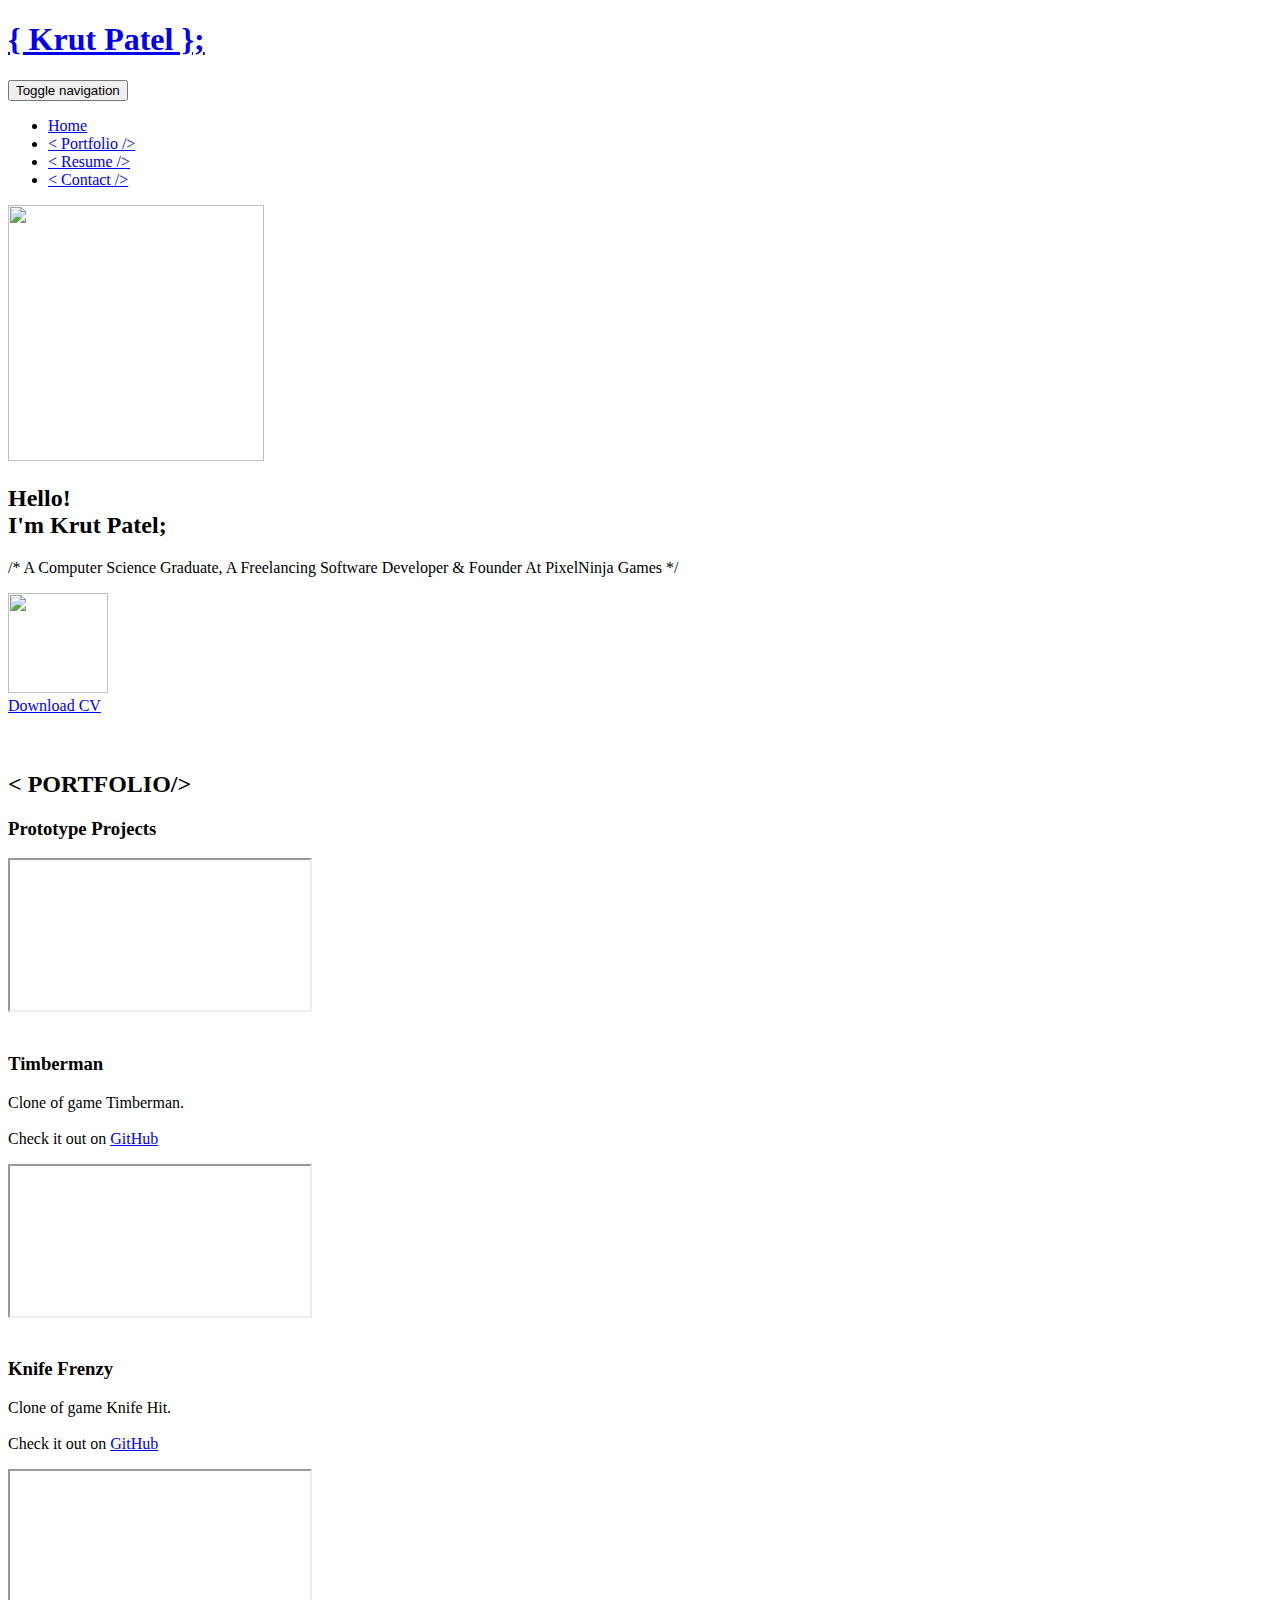
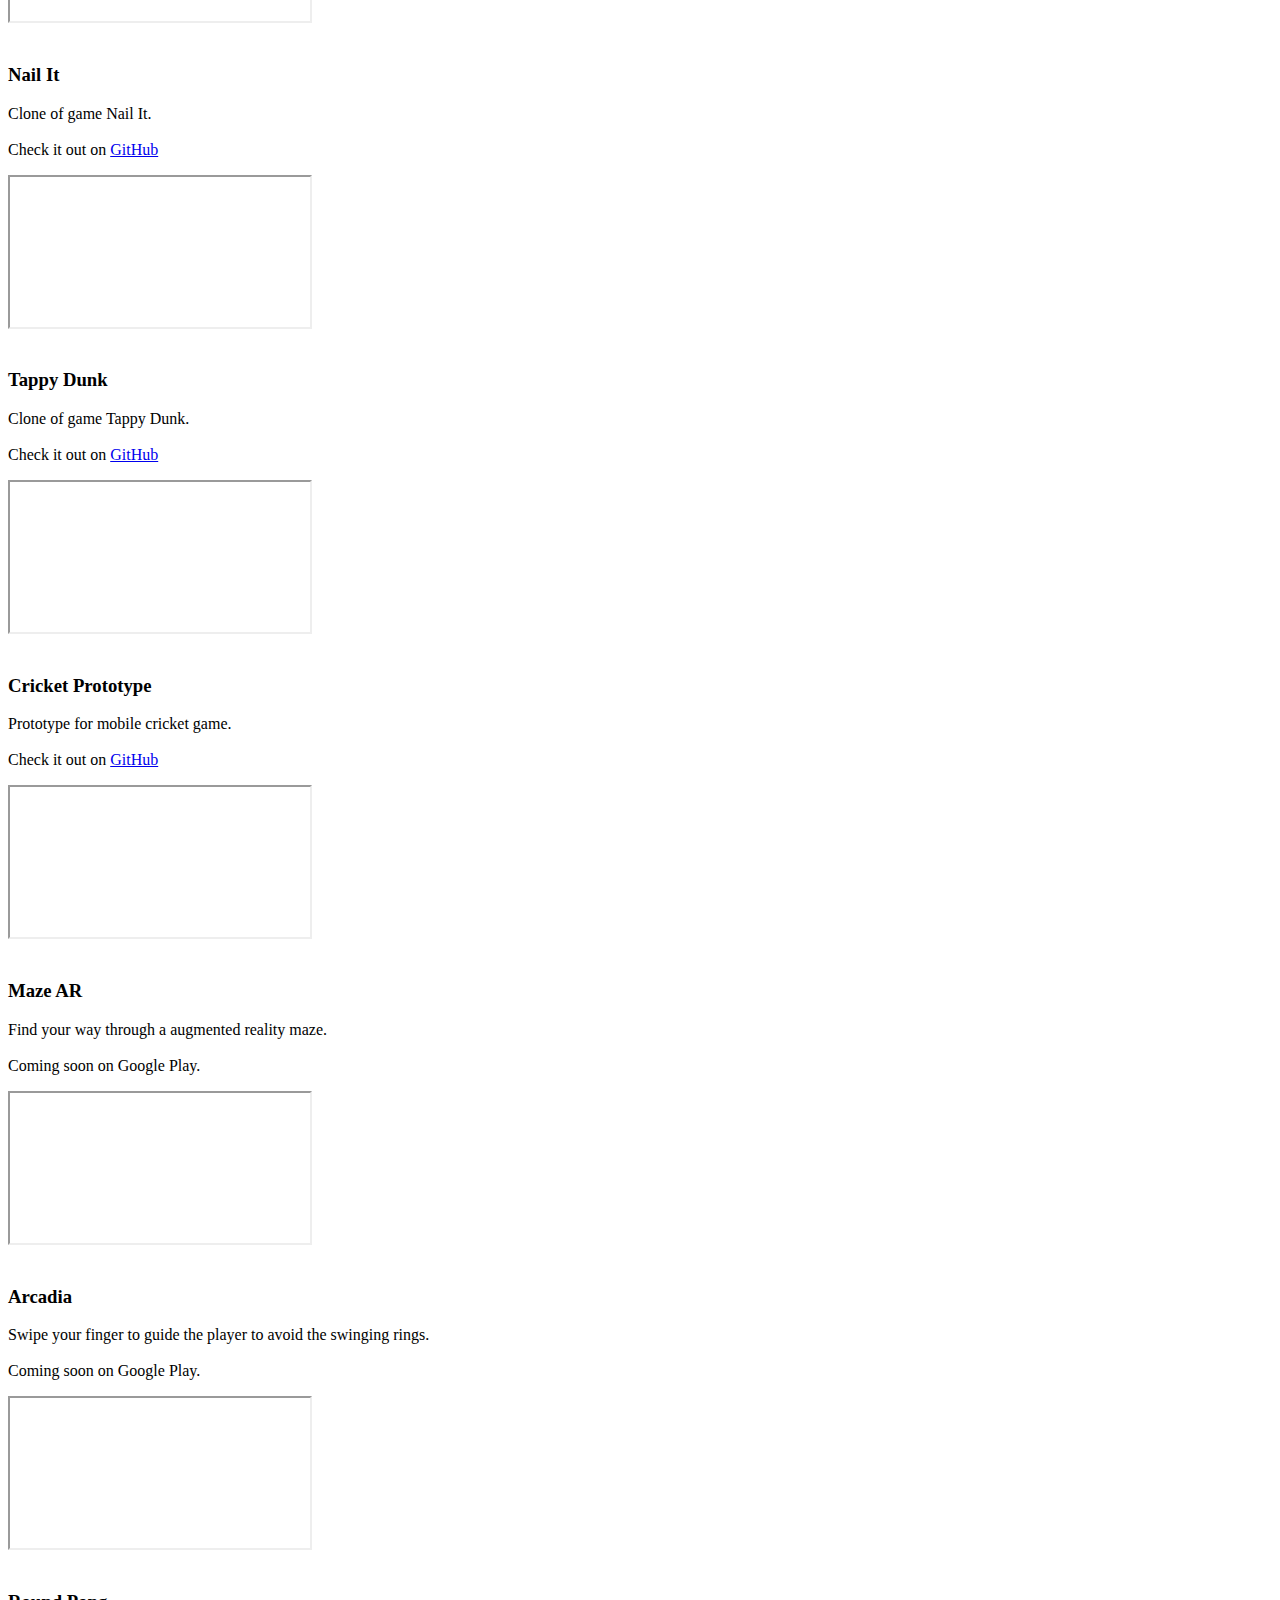
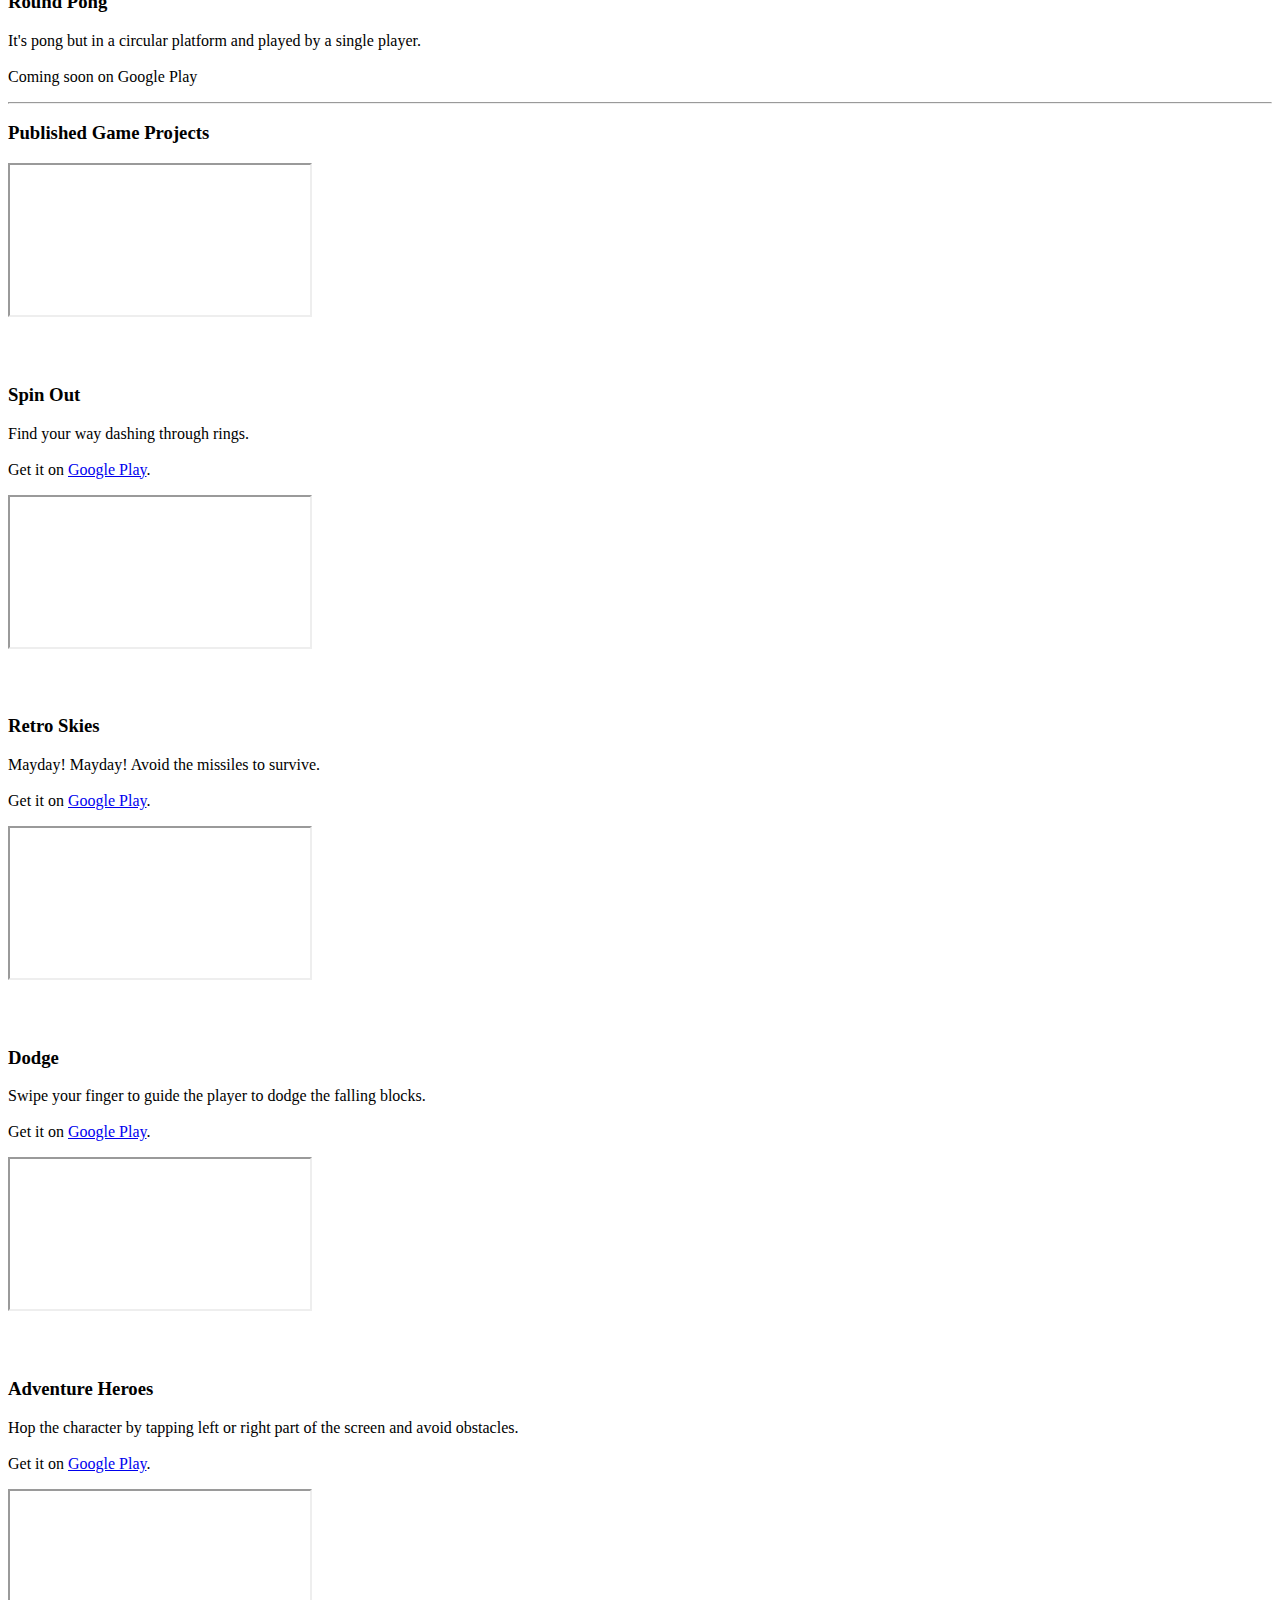
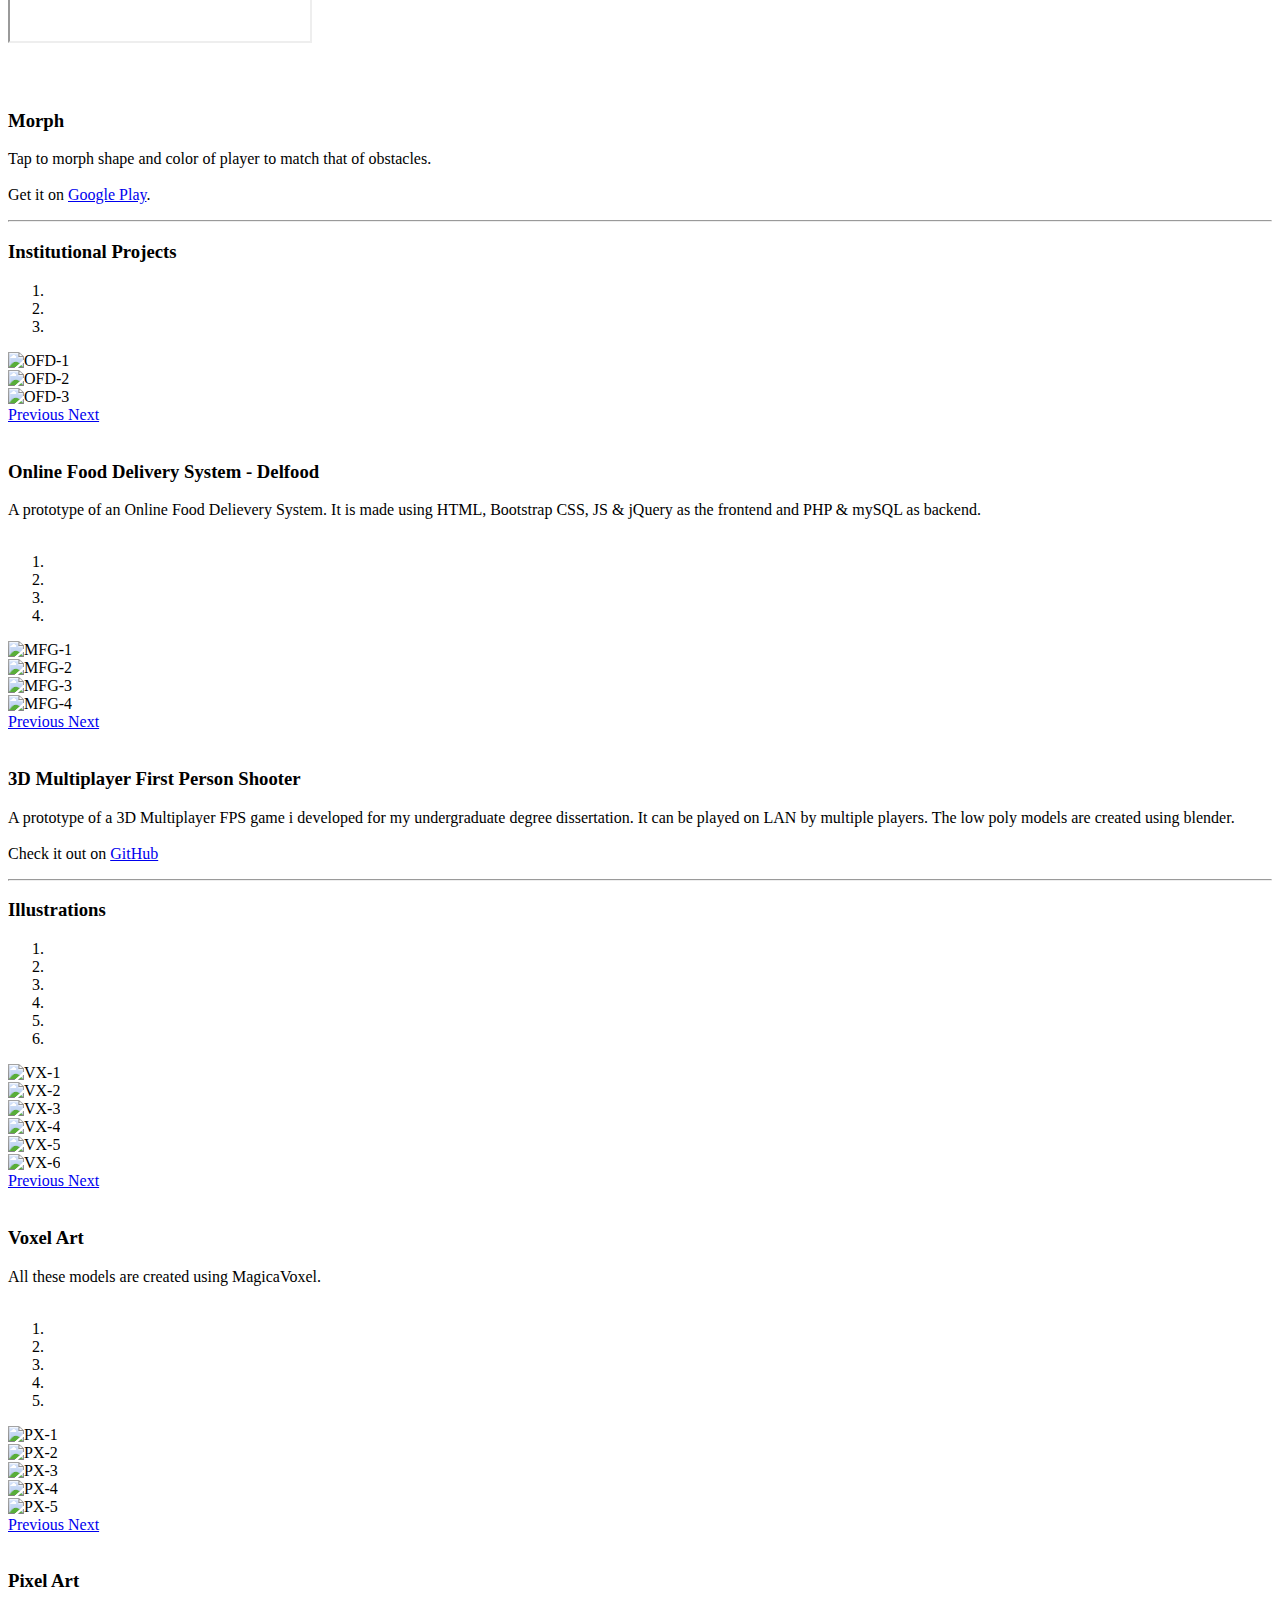
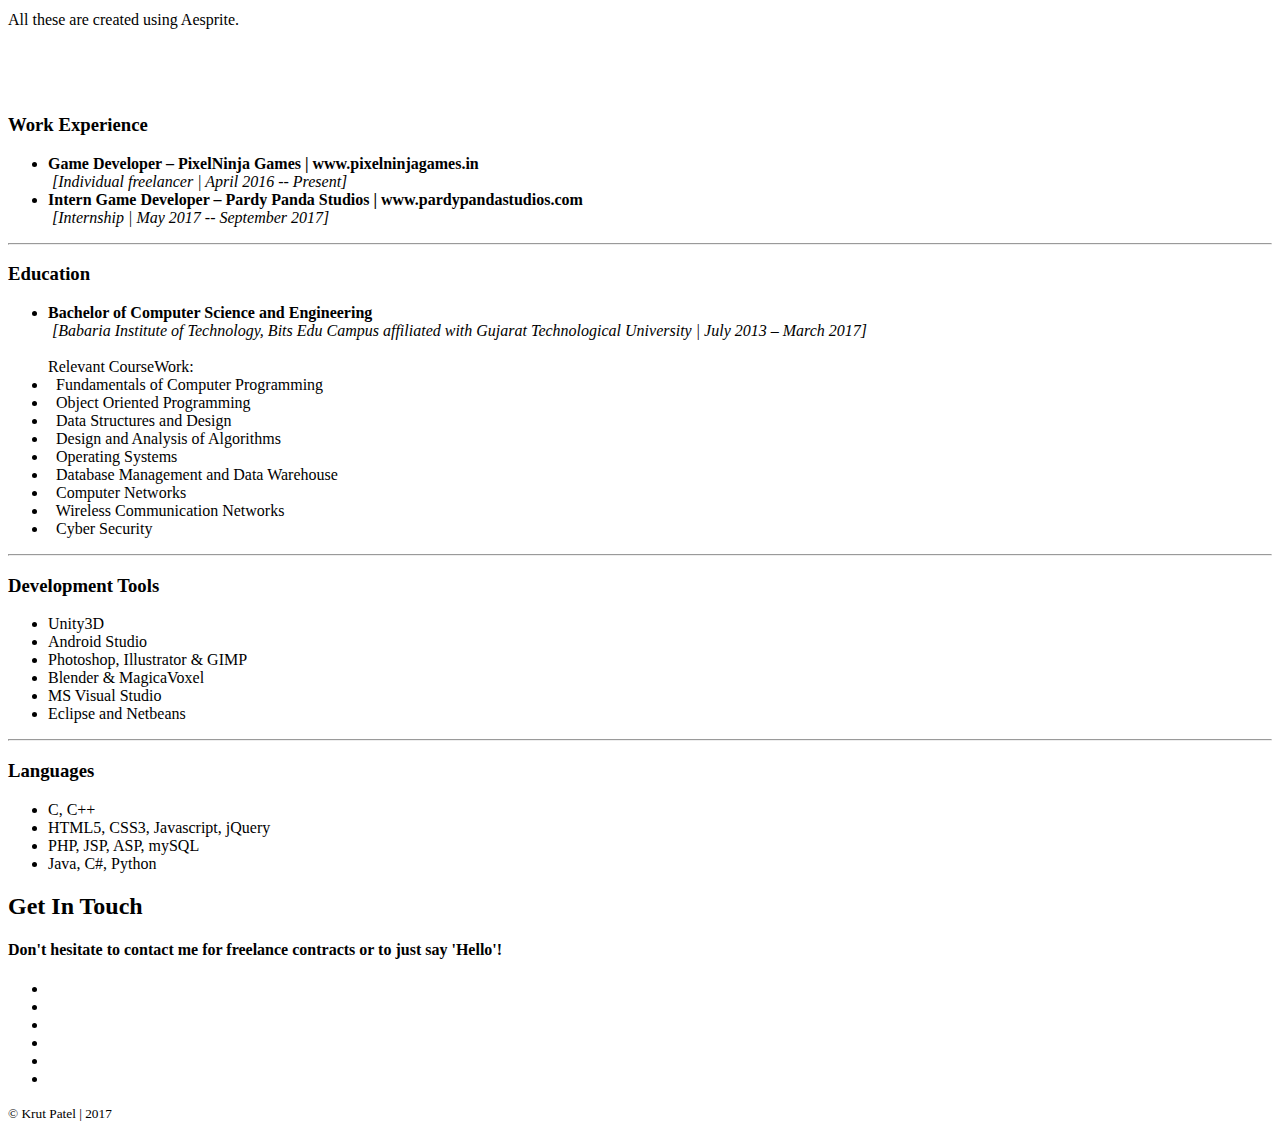
==== index.html @ 3c324d72 "website commit" ====
<!DOCTYPE html>
<!--[if IE 8]> <html lang="en" class="ie8"> <![endif]-->  
<!--[if IE 9]> <html lang="en" class="ie9"> <![endif]-->  
<!--[if !IE]><!--> <html lang="en"> <!--<![endif]-->  
<head>
    <title>I'm Krut Patel</title>
    <!-- Meta -->
    <meta charset="utf-8">
    <meta http-equiv="X-UA-Compatible" content="IE=edge">
    <meta name="viewport" content="width=device-width, initial-scale=1.0">
    <meta name="description" content="">
    <meta name="author" content="">  
    <link href='http://fonts.googleapis.com/css?family=Lato:300,400,300italic,400italic' rel='stylesheet' type='text/css'>
    <link href='http://fonts.googleapis.com/css?family=Montserrat:400,700' rel='stylesheet' type='text/css'> 
    <!-- Global CSS -->
    <link rel="stylesheet" href="assets/plugins/bootstrap/css/bootstrap.min.css">
    <!-- Plugins CSS -->    
    <link rel="stylesheet" href="assets/plugins/font-awesome/css/font-awesome.css">
    <link rel="stylesheet" href="assets/plugins/prism/prism.css">
    <!-- Theme CSS -->  
    <link id="theme-style" rel="stylesheet" href="assets/css/styles.css">
    <!-- HTML5 shim and Respond.js IE8 support of HTML5 elements and media queries -->
    <!--[if lt IE 9]>
      <script src="https://oss.maxcdn.com/libs/html5shiv/3.7.0/html5shiv.js"></script>
      <script src="https://oss.maxcdn.com/libs/respond.js/1.4.2/respond.min.js"></script>
    <![endif]-->
</head> 

<body data-spy="scroll">
    
    <!---//Facebook button code-->
    <div id="fb-root"></div>
    <script>(function(d, s, id) {
      var js, fjs = d.getElementsByTagName(s)[0];
      if (d.getElementById(id)) return;
      js = d.createElement(s); js.id = id;
      js.src = "//connect.facebook.net/en_US/sdk.js#xfbml=1&version=v2.0";
      fjs.parentNode.insertBefore(js, fjs);
    }(document, 'script', 'facebook-jssdk'));</script>
    
    <!-- ******HEADER****** --> 
    <header id="header" class="header navbar-fixed-top">  
        <div class="container">            
            <h1 class="logo pull-left">
                <a class="scrollto" href="#promo">
                    <span class="logo-title">{ Krut Patel };</span>
                </a>
            </h1><!--//logo-->              
            <nav id="main-nav" class="main-nav navbar-right" role="navigation">
                <div class="navbar-header">
                    <button class="navbar-toggle" type="button" data-toggle="collapse" data-target="#navbar-collapse">
                        <span class="sr-only">Toggle navigation</span>
                        <span class="icon-bar"></span>
                        <span class="icon-bar"></span>
                        <span class="icon-bar"></span>
                    </button><!--//nav-toggle-->
                </div><!--//navbar-header-->            
                <div class="navbar-collapse collapse" id="navbar-collapse">
                    <ul class="nav navbar-nav">
                        <li class="active nav-item sr-only"><a class="scrollto" href="#promo">Home</a></li>
                        <li class="nav-item"><a class="scrollto" href="#portfolio">&lt; Portfolio &#47;&gt;</a></li>
                        <li class="nav-item"><a class="scrollto" href="#resume">&lt; Resume &#47;&gt;</a></li>                       
                        <li class="nav-item last"><a class="scrollto" href="#contact">&lt; Contact &#47;&gt;</a></li>
                    </ul><!--//nav-->
                </div><!--//navabr-collapse-->
            </nav><!--//main-nav-->
        </div>
    </header><!--//header-->
    
    <!-- ******PROMO****** -->
    <section id="promo" class="promo section offset-header">
        <div class="container text-center">
            <img class="img-responsive" src="assets/images/me.png" alt="" width="256px" height="256px">
            <h2 class="title">Hello!<br/> 
            I'm <span class="highlight">Krut Patel;</span></h2>
            <p class="intro">/* A Computer Science Graduate, A Freelancing Software Developer & Founder At PixelNinja Games */
            </p>
            <a href="http://www.pixelninjagames.in" class="image square"><img src="assets/images/pixelninjagames.png" alt="" width="100px" height="100px"/></a>
            <div class="btns">
                <a class="btn btn-cta-primary" href="assets/cv/krutpatel-cv.pdf" download>Download CV</a>
            </div>
            <br/>
            <br/>
        </div><!--//container-->
    </section><!--//promo-->
    
    <!-- ******PORTFOLIO****** --> 
    <section id="portfolio" class="about section">
        <div class="container">
            <h2 class="title text-center">&lt; PORTFOLIO&#47;&gt;</h2>
            <h3 class="sub-title text-center">Prototype Projects</h3>
            <div class="row">
                <div class="item col-md-4 col-sm-6 col-xs-12">
                    <div class="content text-center">
                        <div class="embed-responsive embed-responsive-16by9">
                            <iframe class="embed-responsive-item" src="https://www.youtube.com/embed/Smo2ebJbyLI"></iframe>
                        </div>
                        <br/>
                        <h3 class="sub-title">Timberman</h3>
                        <p>Clone of game Timberman.<br/><br/>Check it out on <a href="https://github.com/KrutPatel2257/Timberman-Clone" target="_blank"><i class="fa fa-github"></i> GitHub</a></p>
                    </div><!--//content-->
                </div><!--//item-->
                <div class="item col-md-4 col-sm-6 col-xs-12">
                    <div class="content text-center">
                        <div class="embed-responsive embed-responsive-16by9">
                            <iframe class="embed-responsive-item" src="https://www.youtube.com/embed/nKjEWq2MDho"></iframe>
                        </div>
                        <br/>
                        <h3 class="sub-title">Knife Frenzy</h3>
                        <p>Clone of game Knife Hit.<br/><br/>Check it out on <a href="https://github.com/KrutPatel2257/Knife-Frenzy-Clone" target="_blank"><i class="fa fa-github"></i> GitHub</a></p>
                    </div><!--//content-->
                </div><!--//item-->
                <div class="item col-md-4 col-sm-6 col-xs-12">
                    <div class="content text-center">
                        <div class="embed-responsive embed-responsive-16by9">
                            <iframe class="embed-responsive-item" src="https://www.youtube.com/embed/C4kWrSyPZjM"></iframe>
                        </div>
                        <br/>
                        <h3 class="sub-title">Nail It</h3>
                        <p>Clone of game Nail It.<br/><br/>Check it out on <a href="https://github.com/KrutPatel2257/Nail-It-Clone" target="_blank"><i class="fa fa-github"></i> GitHub</a></p>
                    </div><!--//content-->
                </div><!--//item-->
                <div class="item col-md-4 col-sm-6 col-xs-12">
                    <div class="content text-center">
                        <div class="embed-responsive embed-responsive-16by9">
                            <iframe class="embed-responsive-item" src="https://www.youtube.com/embed/5bO8JNJ04_o"></iframe>
                        </div>
                        <br/>
                        <h3 class="sub-title">Tappy Dunk</h3>
                        <p>Clone of game Tappy Dunk.<br/><br/>Check it out on <a href="https://github.com/KrutPatel2257/Tappy-Dunk-Clone" target="_blank"><i class="fa fa-github"></i> GitHub</a></p>
                    </div><!--//content-->
                </div><!--//item-->  
                <div class="item col-md-4 col-sm-6 col-xs-12">
                    <div class="content text-center">
                        <div class="embed-responsive embed-responsive-16by9">
                            <iframe class="embed-responsive-item" src="https://www.youtube.com/embed/-dPnljPxPdA"></iframe>
                        </div>
                        <br/>
                        <h3 class="sub-title">Cricket Prototype</h3>
                        <p>Prototype for mobile cricket game.<br/><br/>Check it out on <a href="https://github.com/KrutPatel2257/CricketPrototype" target="_blank"><i class="fa fa-github"></i> GitHub</a></p>
                    </div><!--//content-->
                </div><!--//item-->
                <div class="item col-md-4 col-sm-6 col-xs-12">
                    <div class="content text-center">
                        <div class="embed-responsive embed-responsive-16by9">
                            <iframe class="embed-responsive-item" src="https://www.youtube.com/embed/eMuQMc2JWkM"></iframe>
                        </div>
                        <br/>
                        <h3 class="sub-title">Maze AR</h3>
                        <p>Find your way through a augmented reality maze.<br/><br/>Coming soon on <i class="fa fa-play"></i> Google Play.</p>
                    </div><!--//content-->
                </div><!--//item--> 
                <div class="item col-md-4 col-sm-6 col-xs-12">
                    <div class="content text-center">
                        <div class="embed-responsive embed-responsive-16by9">
                            <iframe class="embed-responsive-item" src="https://www.youtube.com/embed/_pSvtE9eiMA"></iframe>
                        </div>
                        <br/>
                        <h3 class="sub-title">Arcadia</h3>
                        <p>Swipe your finger to guide the player to avoid the swinging rings.<br/><br/>Coming soon on <i class="fa fa-play"></i> Google Play.</p>
                    </div><!--//content-->
                </div><!--//item-->        
                <div class="item col-md-4 col-sm-6 col-xs-12">
                    <div class="content text-center">
                        <div class="embed-responsive embed-responsive-16by9">
                            <iframe class="embed-responsive-item" src="https://www.youtube.com/embed/cCE9jAuUzHQ"></iframe>
                        </div>
                        <br/>
                        <h3 class="sub-title">Round Pong</h3>
                        <p>It's pong but in a circular platform and played by a single player.<br/><br/>Coming soon on <i class="fa fa-play"></i> Google Play</p>
                    </div><!--//content-->
                </div><!--//item-->                    
            </div><!--//row-->
            <hr/>
            <h3 class="sub-title text-center">Published Game Projects</h3>
            <div class="row">
                <div class="item col-md-4 col-sm-6 col-xs-12">
                    <div class="content text-center">
                        <div class="embed-responsive embed-responsive-16by9">
                            <iframe class="embed-responsive-item" src="https://www.youtube.com/embed/Xolx8Rnky88"></iframe>
                        </div>
                        <a href="https://play.google.com/store/apps/details?id=com.pixelninja.spinout" target="_blank">
                            <img src="assets/images/portfolio/SpinOut.png" class="img-responsive" alt="" style="margin: 20px auto;">
                        </a>
                        <br/>
                        <h3 class="sub-title">Spin Out</h3>
                        <p>Find your way dashing through rings.<br/><br/>Get it on <a href="https://play.google.com/store/apps/details?id=com.pixelninja.spinout" target="_blank"><i class="fa fa-play"></i> Google Play</a>.</p>
                    </div><!--//content-->
                </div><!--//item--> 
                <div class="item col-md-4 col-sm-6 col-xs-12">
                    <div class="content text-center">
                        <div class="embed-responsive embed-responsive-16by9">
                            <iframe class="embed-responsive-item" src="https://www.youtube.com/embed/dX7li4I5vpo"></iframe>
                        </div>
                        <a href="https://play.google.com/store/apps/details?id=com.pixelninja.retroskies" target="_blank">
                            <img src="assets/images/portfolio/RetroSkies.png" class="img-responsive" alt="" style="margin: 20px auto;">
                        </a>
                        <br/>
                        <h3 class="sub-title">Retro Skies</h3>
                        <p>Mayday! Mayday! Avoid the missiles to survive.<br/><br/>Get it on <a href="https://play.google.com/store/apps/details?id=com.pixelninja.retroskies" target="_blank"><i class="fa fa-play"></i> Google Play</a>.</p>
                    </div><!--//content-->
                </div><!--//item-->
                <div class="item col-md-4 col-sm-6 col-xs-12">
                    <div class="content text-center">
                        <div class="embed-responsive embed-responsive-16by9">
                            <iframe class="embed-responsive-item" src="https://www.youtube.com/embed/CKJopGae8As"></iframe>
                        </div>
                        <a href="https://play.google.com/store/apps/details?id=com.pixelninja.dodge" target="_blank">
                            <img src="assets/images/portfolio/Dodge.png" class="img-responsive" alt="" style="margin: 20px auto;">
                        </a>
                        <br/>
                        <h3 class="sub-title">Dodge</h3>
                        <p>Swipe your finger to guide the player to dodge the falling blocks.<br/><br/>Get it on <a href="https://play.google.com/store/apps/details?id=com.pixelninja.dodge" target="_blank"><i class="fa fa-play"></i> Google Play</a>.</p>
                    </div><!--//content-->
                </div><!--//item-->           
                <div class="clearfix visible-md"></div>    
                <div class="item col-md-4 col-sm-6 col-xs-12">
                    <div class="content text-center">
                        <div class="embed-responsive embed-responsive-16by9">
                            <iframe class="embed-responsive-item" src="https://www.youtube.com/embed/Gfx0EHRCkuw"></iframe>
                        </div>
                        <a href="https://play.google.com/store/apps/details?id=com.pixelninja.adventure_heroes" target="_blank">
                            <img src="assets/images/portfolio/AdventureHeroes.png" class="img-responsive" alt="" style="margin: 20px auto;">
                        </a>
                        <br/>
                        <h3 class="sub-title">Adventure Heroes</h3>
                        <p>Hop the character by tapping left or right part of the screen and avoid obstacles.<br/><br/>Get it on <a href="https://play.google.com/store/apps/details?id=com.pixelninja.adventure_heroes"><i class="fa fa-play"></i> Google Play</a>.</p>
                    </div><!--//content-->
                </div><!--//item-->
                <div class="item col-md-4 col-sm-6 col-xs-12">
                    <div class="content text-center">
                        <div class="embed-responsive embed-responsive-16by9">
                            <iframe class="embed-responsive-item" src="https://www.youtube.com/embed/RhgoYC4emuk"></iframe>
                        </div>
                        <a href="https://play.google.com/store/apps/details?id=com.pixelninja.morph" target="_blank">
                            <img src="assets/images/portfolio/Morph.png" class="img-responsive" alt="" style="margin: 20px auto;">
                        </a>
                        <br/>
                        <h3 class="sub-title">Morph</h3>
                        <p>Tap to morph shape and color of player to match that of obstacles.<br/><br/>Get it on <a href="https://play.google.com/store/apps/details?id=com.pixelninja.morph" target="_blank"><i class="fa fa-play"></i> Google Play</a>.</p>
                    </div><!--//content-->
                </div><!--//item-->
            </div>
            <hr/>
            <h3 class="sub-title text-center">Institutional Projects</h3>
            <div class="row">
                <div class="item col-md-6 col-sm-6 col-xs-12">
                    <div class="content text-center">
                        <div id="myCarousel_1" class="carousel slide" data-ride="carousel">
                          <!-- Indicators -->
                          <ol class="carousel-indicators">
                            <li data-target="#myCarousel_1" data-slide-to="0" class="active"></li>
                            <li data-target="#myCarousel_1" data-slide-to="1"></li>
                            <li data-target="#myCarousel_1" data-slide-to="2"></li>
                          </ol>

                          <!-- Wrapper for slides -->
                          <div class="carousel-inner" role="listbox">
                            <div class="item active">
                              <img src="assets/images/portfolio/webapps/o1.png" alt="OFD-1">
                            </div>

                            <div class="item">
                              <img src="assets/images/portfolio/webapps/o2.png" alt="OFD-2">
                            </div>

                            <div class="item">
                              <img src="assets/images/portfolio/webapps/o3.png" alt="OFD-3">
                            </div>
                          </div>

                          <!-- Left and right controls -->
                          <a class="left carousel-control" href="#myCarousel_1" data-slide="prev">
                            <span class="glyphicon glyphicon-chevron-left"></span>
                            <span class="sr-only">Previous</span>
                          </a>
                          <a class="right carousel-control" href="#myCarousel_1" data-slide="next">
                            <span class="glyphicon glyphicon-chevron-right"></span>
                            <span class="sr-only">Next</span>
                          </a>
                        </div>
                        <br/>
                        <h3 class="sub-title">Online Food Delivery System - Delfood</h3>
                        <p>A prototype of an Online Food Delievery System. It is made using HTML, Bootstrap CSS, JS & jQuery as the frontend and PHP & mySQL as backend.<br/><br/></p>
                    </div><!--//content-->
                </div><!--//item-->
                <div class="item col-md-6 col-sm-6 col-xs-12">
                    <div class="content text-center">
                        <div id="myCarousel_3" class="carousel slide" data-ride="carousel">
                          <!-- Indicators -->
                          <ol class="carousel-indicators">
                            <li data-target="#myCarousel_3" data-slide-to="0" class="active"></li>
                            <li data-target="#myCarousel_3" data-slide-to="1"></li>
                            <li data-target="#myCarousel_3" data-slide-to="2"></li>
                            <li data-target="#myCarousel_3" data-slide-to="3"></li>
                          </ol>

                          <!-- Wrapper for slides -->
                          <div class="carousel-inner">
                            <div class="item active">
                              <img src="assets/images/portfolio/webapps/m1.png" alt="MFG-1">
                            </div>

                            <div class="item">
                              <img src="assets/images/portfolio/webapps/m2.png" alt="MFG-2">
                            </div>

                            <div class="item">
                              <img src="assets/images/portfolio/webapps/m3.png" alt="MFG-3">
                            </div>

                            <div class="item">
                              <img src="assets/images/portfolio/webapps/m4.png" alt="MFG-4">
                            </div>
                          </div>

                          <!-- Left and right controls -->
                          <a class="left carousel-control" href="#myCarousel_3" data-slide="prev">
                            <span class="glyphicon glyphicon-chevron-left"></span>
                            <span class="sr-only">Previous</span>
                          </a>
                          <a class="right carousel-control" href="#myCarousel_3" data-slide="next">
                            <span class="glyphicon glyphicon-chevron-right"></span>
                            <span class="sr-only">Next</span>
                          </a>
                        </div>
                        <br/>
                        <h3 class="sub-title">3D Multiplayer First Person Shooter</h3>
                        <p>A prototype of a 3D Multiplayer FPS game i developed for my undergraduate degree dissertation. It can be played on LAN by multiple players. The low poly models are created using blender.<br/><br/>Check it out on <a href="https://github.com/KrutPatel2257/Multiplayer-First-Person-Shooter-Prototype" target="_blank"><i class="fa fa-github"></i> GitHub</a></p>
                    </div><!--//content-->
                </div><!--//item-->               
            </div><!--//row--><hr/>
            <h3 class="sub-title text-center">Illustrations</h3>
            <div class="row">
                <div class="item col-md-4 col-sm-6 col-xs-12">
                    <div class="content text-center">
                        <div class="content text-center">
                            <div id="myCarousel_2" class="carousel slide" data-ride="carousel">
                              <!-- Indicators -->
                              <ol class="carousel-indicators">
                                <li data-target="#myCarousel_2" data-slide-to="0" class="active"></li>
                                <li data-target="#myCarousel_2" data-slide-to="1"></li>
                                <li data-target="#myCarousel_2" data-slide-to="2"></li>
                                <li data-target="#myCarousel_2" data-slide-to="3"></li>
                                <li data-target="#myCarousel_2" data-slide-to="4"></li>
                                <li data-target="#myCarousel_2" data-slide-to="5"></li>
                              </ol>

                              <!-- Wrapper for slides -->
                              <div class="carousel-inner">
                                <div class="item active">
                                  <img src="assets/images/voxelart/1.png" alt="VX-1">
                                </div>

                                <div class="item">
                                  <img src="assets/images/voxelart/2.png" alt="VX-2">
                                </div>

                                <div class="item">
                                  <img src="assets/images/voxelart/3.png" alt="VX-3">
                                </div>

                                <div class="item">
                                  <img src="assets/images/voxelart/4.png" alt="VX-4">
                                </div>

                                <div class="item">
                                  <img src="assets/images/voxelart/5.png" alt="VX-5">
                                </div>

                                <div class="item">
                                  <img src="assets/images/voxelart/6.png" alt="VX-6">
                                </div>
                              </div>

                              <!-- Left and right controls -->
                              <a class="left carousel-control" href="#myCarousel_2" data-slide="prev">
                                <span class="glyphicon glyphicon-chevron-left"></span>
                                <span class="sr-only">Previous</span>
                              </a>
                              <a class="right carousel-control" href="#myCarousel_2" data-slide="next">
                                <span class="glyphicon glyphicon-chevron-right"></span>
                                <span class="sr-only">Next</span>
                              </a>
                            </div>
                            <br/>
                            <h3 class="sub-title">Voxel Art</h3>
                            <p>All these models are created using MagicaVoxel.<br/><br/></p>
                        </div><!--//content-->
                    </div><!--//item-->
                </div>
                    <div class="item col-md-4 col-sm-6 col-xs-12">
                    <div class="content text-center">
                        <div class="content text-center">
                            <div id="myCarousel_2" class="carousel slide" data-ride="carousel">
                              <!-- Indicators -->
                              <ol class="carousel-indicators">
                                <li data-target="#myCarousel_2" data-slide-to="0" class="active"></li>
                                <li data-target="#myCarousel_2" data-slide-to="1"></li>
                                <li data-target="#myCarousel_2" data-slide-to="2"></li>
                                <li data-target="#myCarousel_2" data-slide-to="3"></li>
                                <li data-target="#myCarousel_2" data-slide-to="4"></li>
                              </ol>

                              <!-- Wrapper for slides -->
                              <div class="carousel-inner">
                                <div class="item active">
                                  <img src="assets/images/pixelart/1.png" alt="PX-1">
                                </div>

                                <div class="item">
                                  <img src="assets/images/pixelart/2.png" alt="PX-2">
                                </div>

                                <div class="item">
                                  <img src="assets/images/pixelart/3.png" alt="PX-3">
                                </div>
                                
                                <div class="item">
                                  <img src="assets/images/pixelart/4.png" alt="PX-4">
                                </div>

                                <div class="item">
                                  <img src="assets/images/pixelart/5.png" alt="PX-5">
                                </div>
                              </div>

                              <!-- Left and right controls -->
                              <a class="left carousel-control" href="#myCarousel_2" data-slide="prev">
                                <span class="glyphicon glyphicon-chevron-left"></span>
                                <span class="sr-only">Previous</span>
                              </a>
                              <a class="right carousel-control" href="#myCarousel_2" data-slide="next">
                                <span class="glyphicon glyphicon-chevron-right"></span>
                                <span class="sr-only">Next</span>
                              </a>
                            </div>
                            <br/>
                            <h3 class="sub-title">Pixel Art</h3>
                            <p>All these are created using Aesprite.<br/><br/></p>
                        </div><!--//content-->
                    </div><!--//item-->
                </div>
            </div>           
        </div><!--//container-->
    </section><!--//about-->
    
    <!-- ******RESUME****** --> 
    <section id="resume" class="features section">
        <div class="container">

        </div>
        <div class="container">
            <h2 class="title text-center" style="color:#fff">Resume</h2>
            <h3 class="title">Work Experience</h3>
            <ul class="feature-list list-unstyled">
                <li><span class="title"><b>Game Developer – PixelNinja Games | www.pixelninjagames.in</b></span>
                    <br/>
                    &nbsp;<i>[Individual freelancer  |  April 2016 ­-- Present]</i>
                </li>
                 <li><span class="title"><b>Intern Game Developer – Pardy Panda Studios | www.pardypandastudios.com</b></span>
                    <br/>
                    &nbsp;<i>[Internship  |  May 2017 ­-- September 2017]</i>
                </li>
            </ul>
            <hr/>
            <h3 class="title">Education</h3>
            <ul class="feature-list list-unstyled">
                <li><span class="title"><b>Bachelor of Computer Science and Engineering</b></span>
                    <br/>
                    &nbsp;<i>[Babaria Institute of Technology, Bits Edu Campus affiliated with Gujarat Technological University  |  July 2013 – March 2017]</i>
                    <br/><br/>
                    Relevant CourseWork:
                        <li>&nbsp;<i class="fa fa-check"></i> Fundamentals of Computer Programming</li>
                        <li>&nbsp;<i class="fa fa-check"></i> Object Oriented Programming</li>
                        <li>&nbsp;<i class="fa fa-check"></i> Data Structures and Design</li>
                        <li>&nbsp;<i class="fa fa-check"></i> Design and Analysis of Algorithms</li>
                        <li>&nbsp;<i class="fa fa-check"></i> Operating Systems</li>
                        <li>&nbsp;<i class="fa fa-check"></i> Database Management and Data Warehouse</li>
                        <li>&nbsp;<i class="fa fa-check"></i> Computer Networks</li>
                        <li>&nbsp;<i class="fa fa-check"></i> Wireless Communication Networks</li>
                        <li>&nbsp;<i class="fa fa-check"></i> Cyber Security</li>
                </li>
            </ul>
            <hr/>
            <h3 class="title">Development Tools</h3>
            <ul class="feature-list list-unstyled">
                <li><i class="fa fa-check"></i> Unity3D</li>
                <li><i class="fa fa-check"></i> Android Studio</li>
                <li><i class="fa fa-check"></i> Photoshop, Illustrator & GIMP</li>
                <li><i class="fa fa-check"></i> Blender & MagicaVoxel</li>
                <li><i class="fa fa-check"></i> MS Visual Studio</li>
                <li><i class="fa fa-check"></i> Eclipse and Netbeans</li>

            </ul>
            <hr/>
            <h3 class="title">Languages</h3>
            <ul class="feature-list list-unstyled">
                <li><i class="fa fa-check"></i> C, C++</li>
                <li><i class="fa fa-check"></i> HTML5, CSS3, Javascript, jQuery</li>
                <li><i class="fa fa-check"></i> PHP, JSP, ASP, mySQL</li>
                <li><i class="fa fa-check"></i> Java, C#, Python</li>
            </ul>
        </div><!--//container-->
    </section><!--//features-->
     
    <!-- ******Contact****** -->
    <section id="contact" class="docs section">
        <div class="container">
            <div class="contact">
            <h2 class="title text-center">Get In Touch</h2>            
            <div class="info text-center">
                    <h4 class="sub-title">Don't hesitate to contact me for freelance contracts or to just say 'Hello'!</h4>
                    <ul class="social-icons list-inline">  
                        <li><a href="https://github.com/KrutPatel2257" target="_blank"><i class="fa fa-github"></i></a></li>   
                        <li><a href="https://www.linkedin.com/in/krutpatel" target="_blank"><i class="fa fa-linkedin"></i></a></li>
                        <li><a href="https://twitter.com/krutpatel2257" target="_blank"><i class="fa fa-twitter"></i></a></li>
                        <li><a href="https://www.facebook.com/krut2257" target="_blank"><i class="fa fa-facebook"></i></a></li>
                        <li><a href="http://instagram.com/_krutpatel" target="_blank"><i class="fa fa-instagram"></i></a></li>
                        <li class="last"><a href="mailto:krutpatel22577@gmail.com"><i class="fa fa-envelope"></i></a></li>              
                    </ul>
                </div><!--//info-->
            
            </div><!--//docs-inner-->         
        </div><!--//container-->
    </section><!--//features-->

    <!-- ******FOOTER****** --> 
    <footer class="footer">
        <div class="container text-center">
            <!--/* This template is released under the Creative Commons Attribution 3.0 License. Please keep the attribution link below when using for your own project. Thank you for your support. :) If you'd like to use the template without the attribution, you can check out other license options via our website: themes.3rdwavemedia.com */-->
            <small class="copyright">&copy; Krut Patel | 2017</small>
        </div><!--//container-->
    </footer><!--//footer-->
     
    <!-- Javascript -->          
    <script type="text/javascript" src="assets/plugins/jquery-1.11.3.min.js"></script>   
    <script type="text/javascript" src="assets/plugins/jquery.easing.1.3.js"></script>   
    <script type="text/javascript" src="assets/plugins/bootstrap/js/bootstrap.min.js"></script>     
    <script type="text/javascript" src="assets/plugins/jquery-scrollTo/jquery.scrollTo.min.js"></script> 
    <script type="text/javascript" src="assets/plugins/prism/prism.js"></script>    
    <script type="text/javascript" src="assets/js/main.js"></script>       
    <script type="text/javascript">
        $('.carousel').carousel({
            interval: 2500
        });
    </script>
</body>
</html>
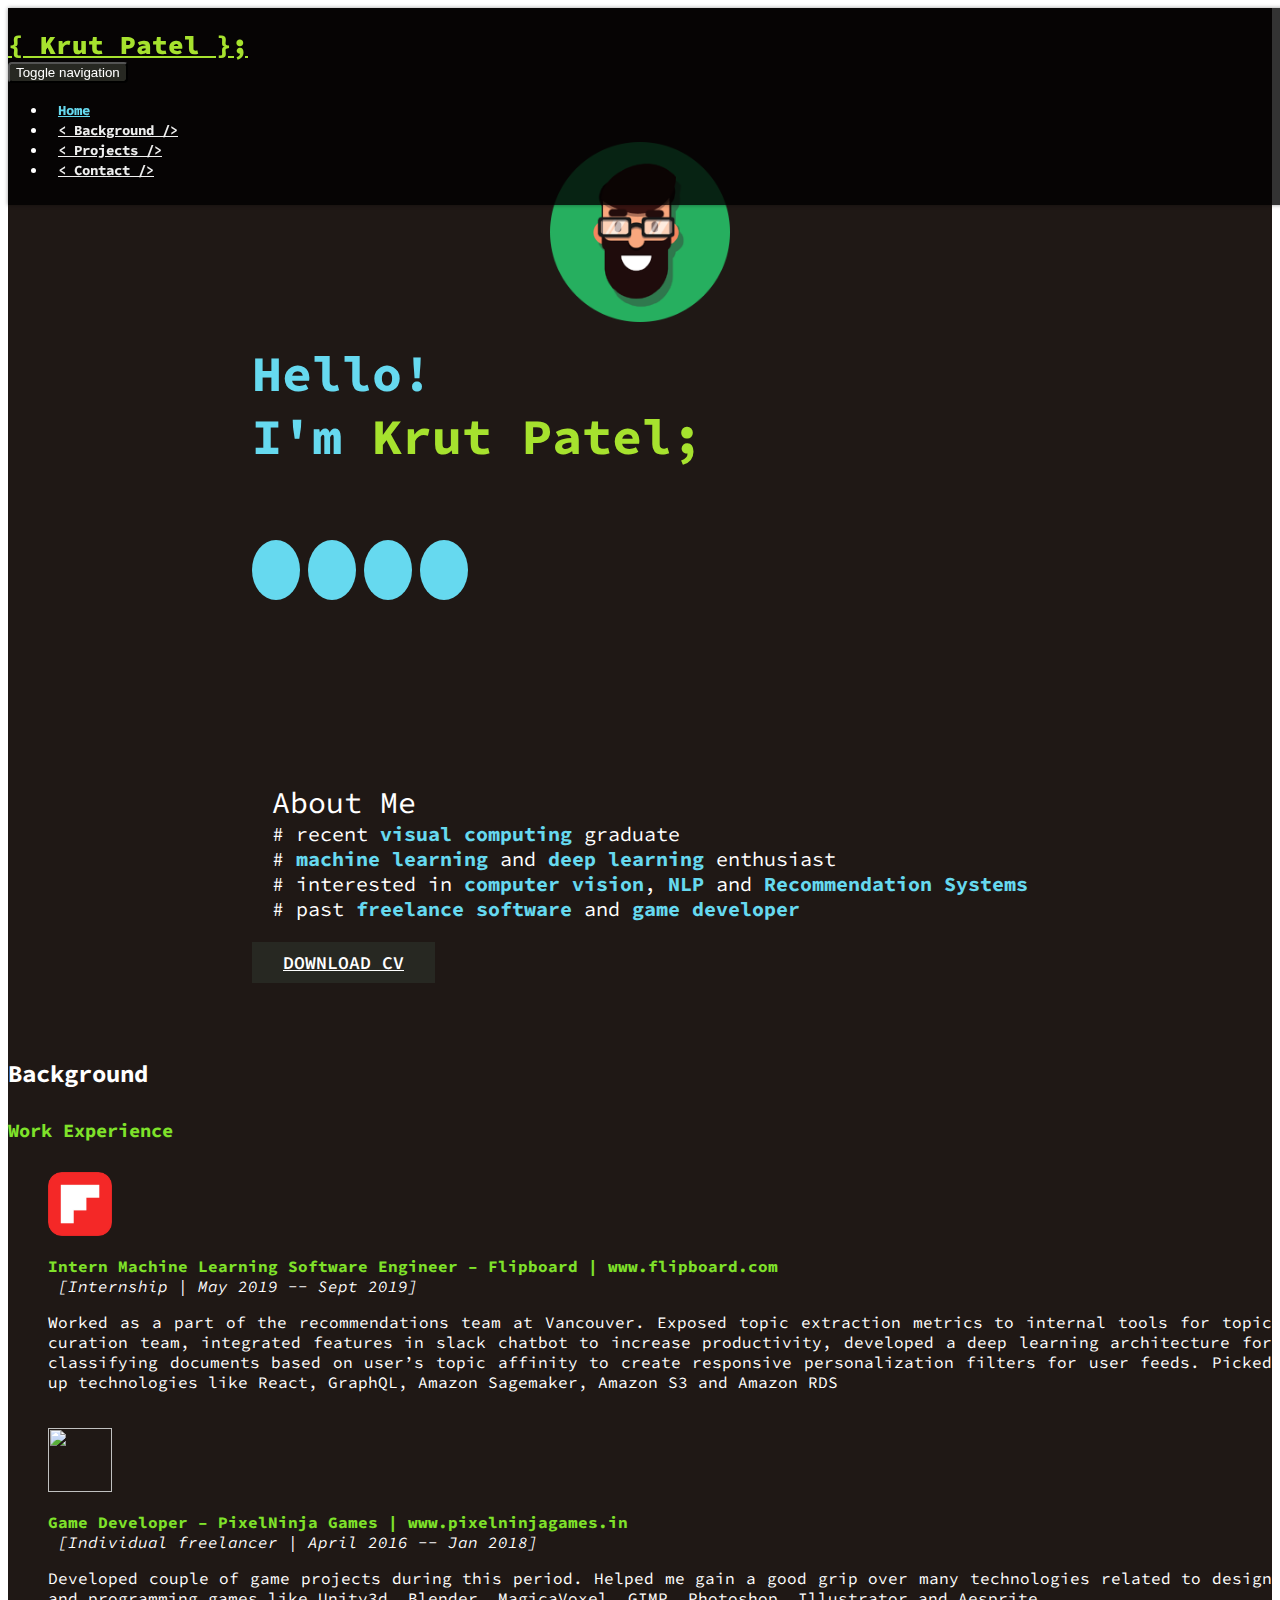
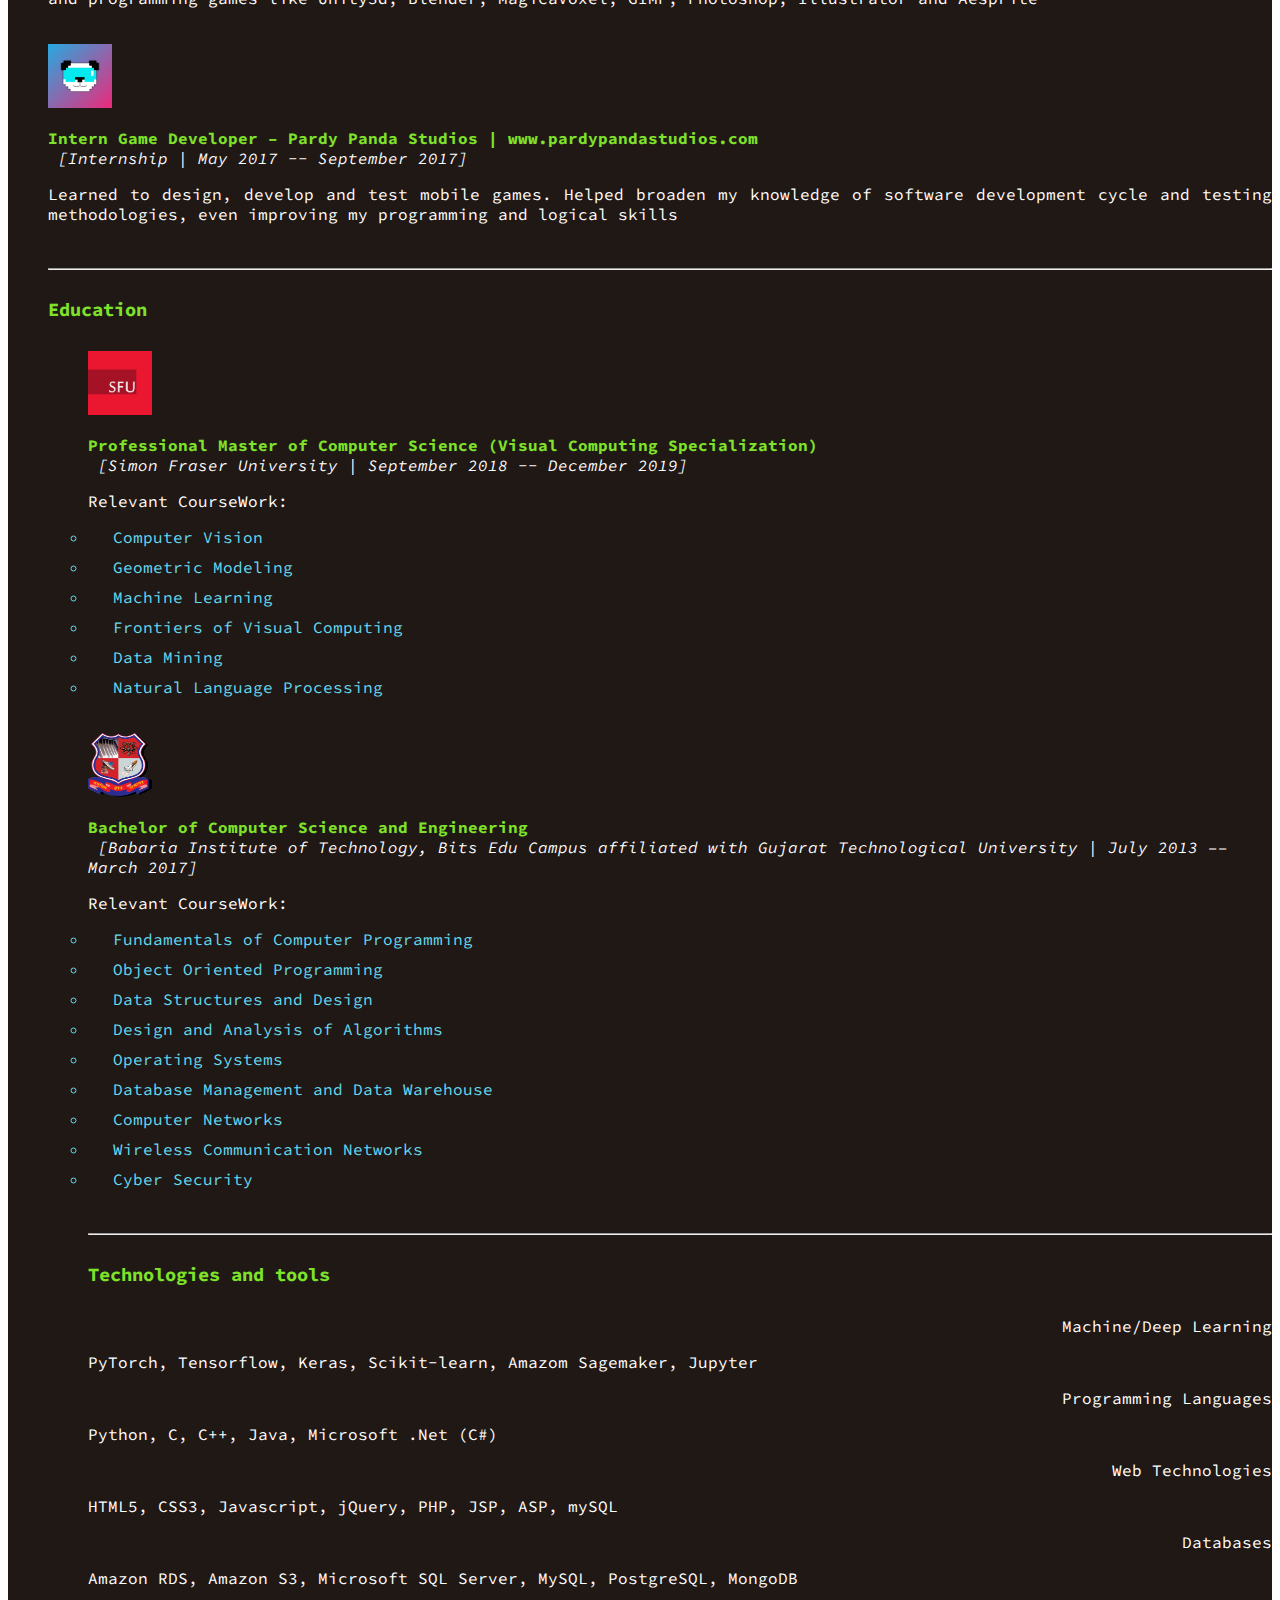
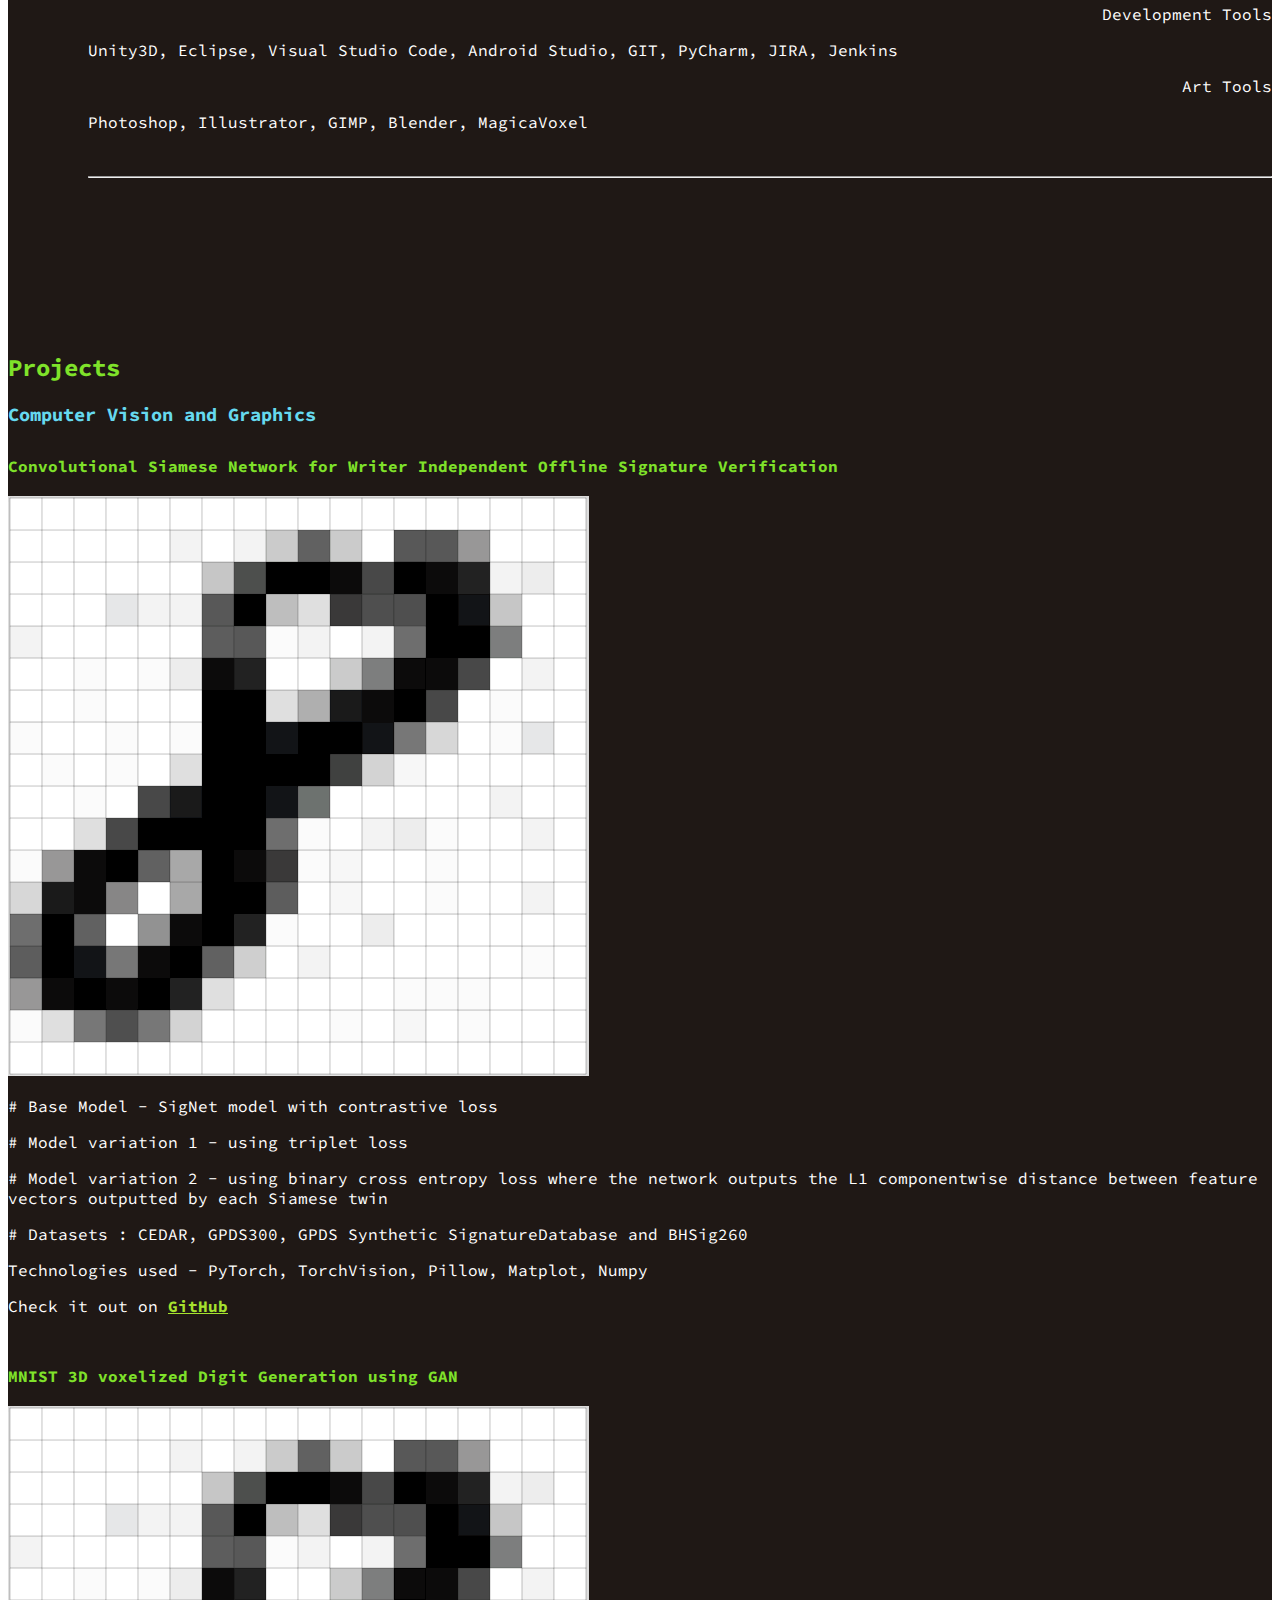
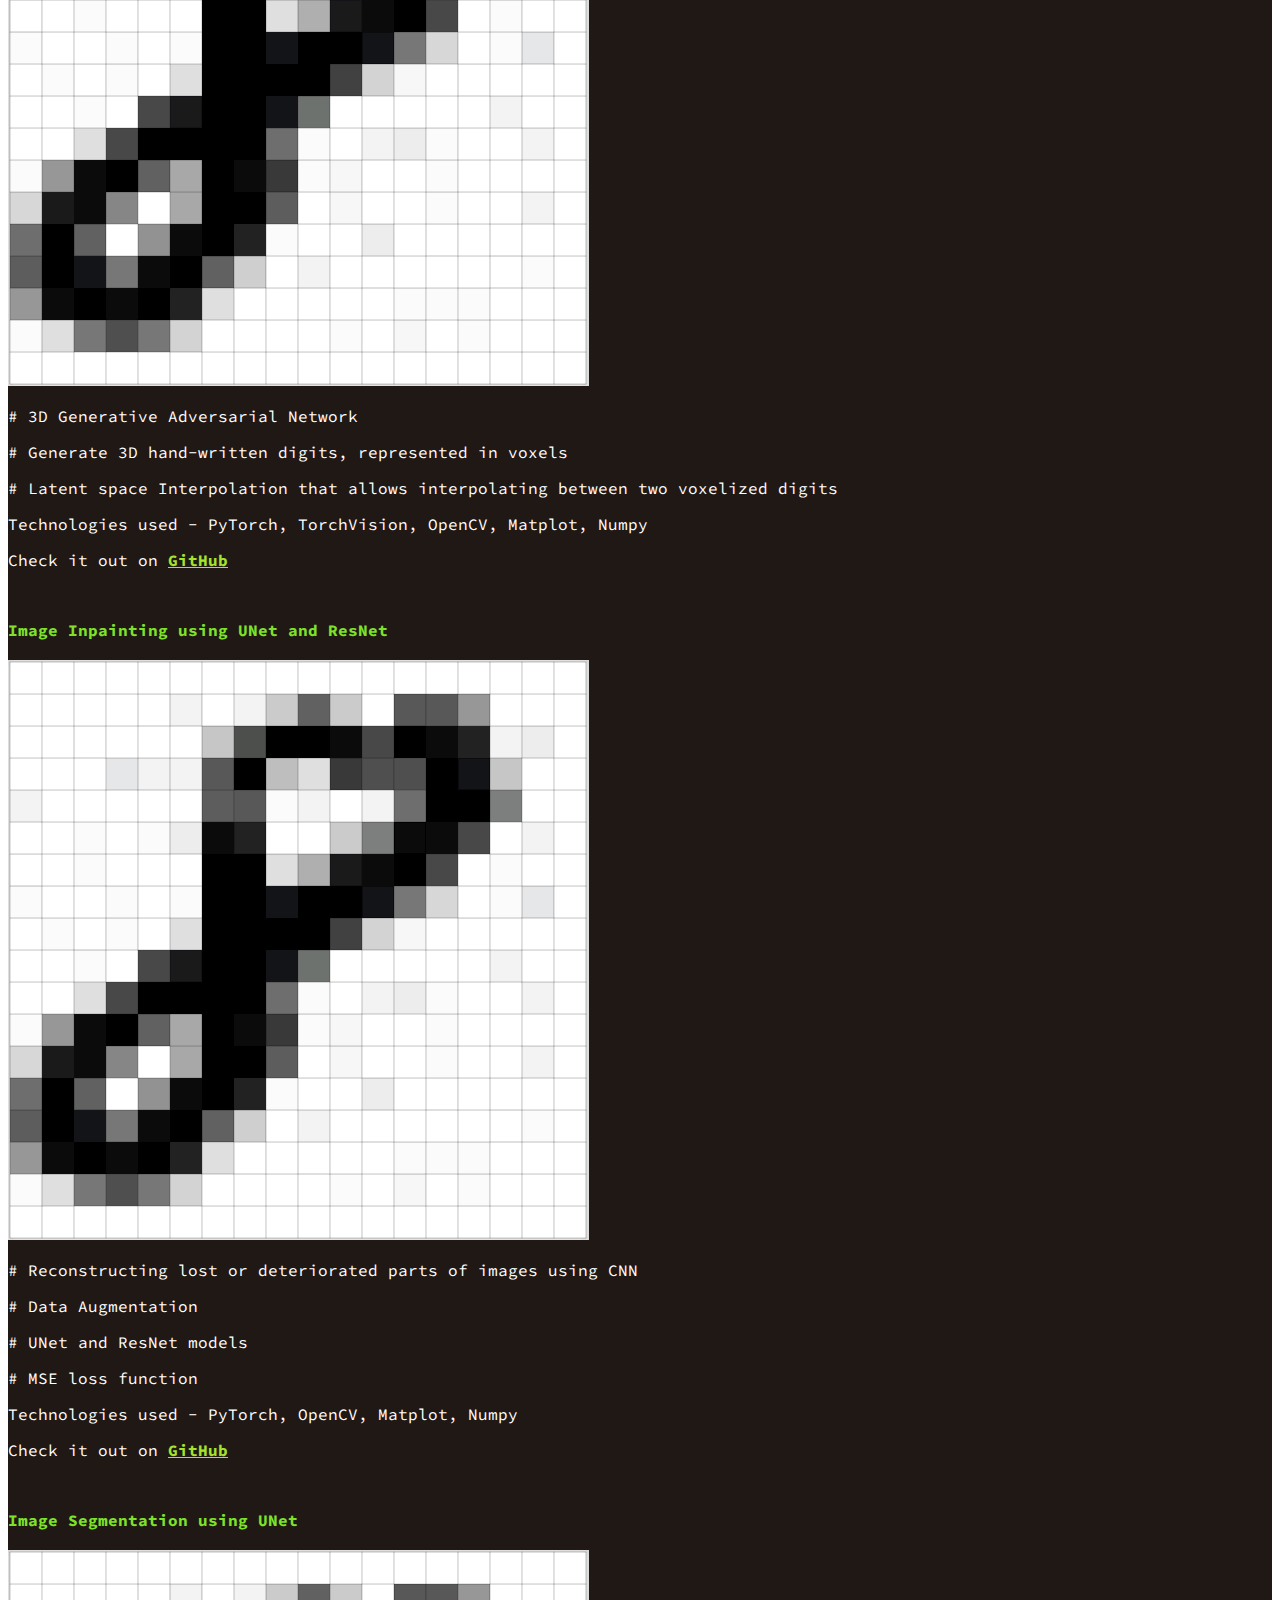
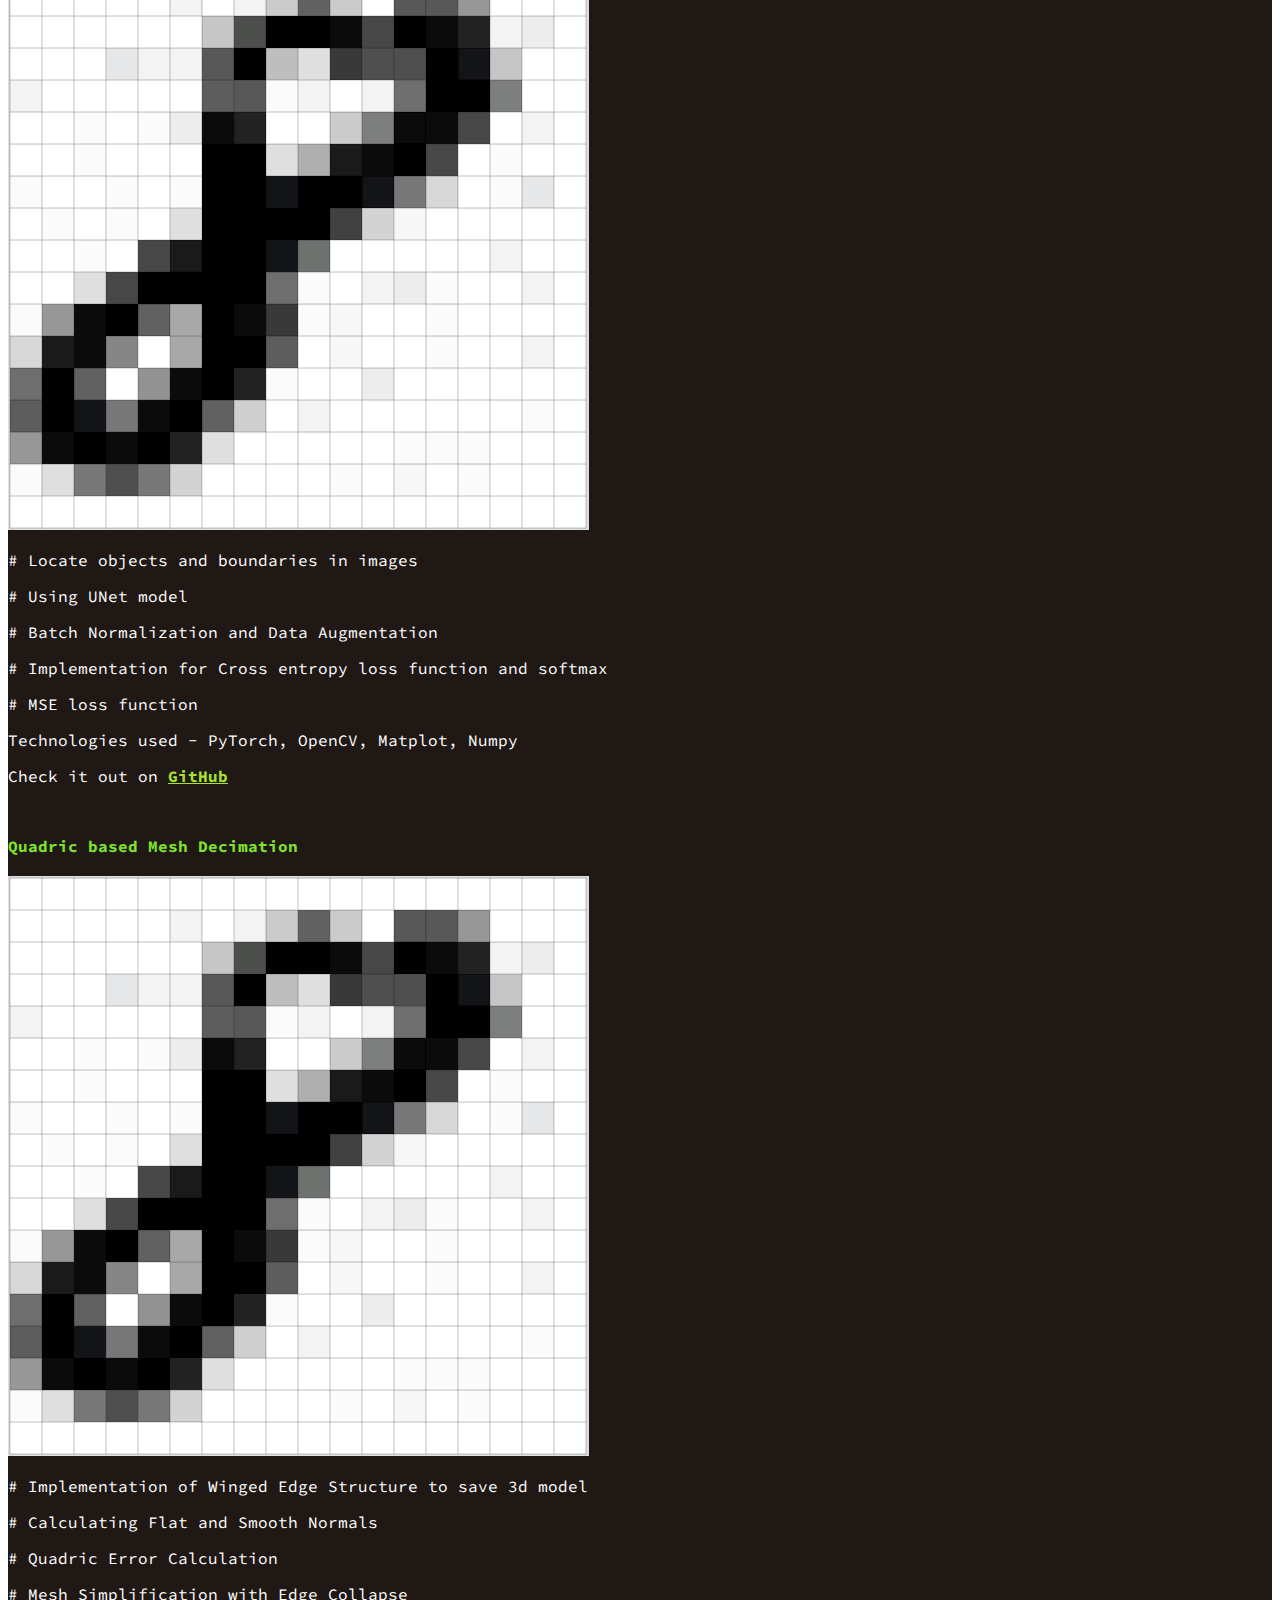
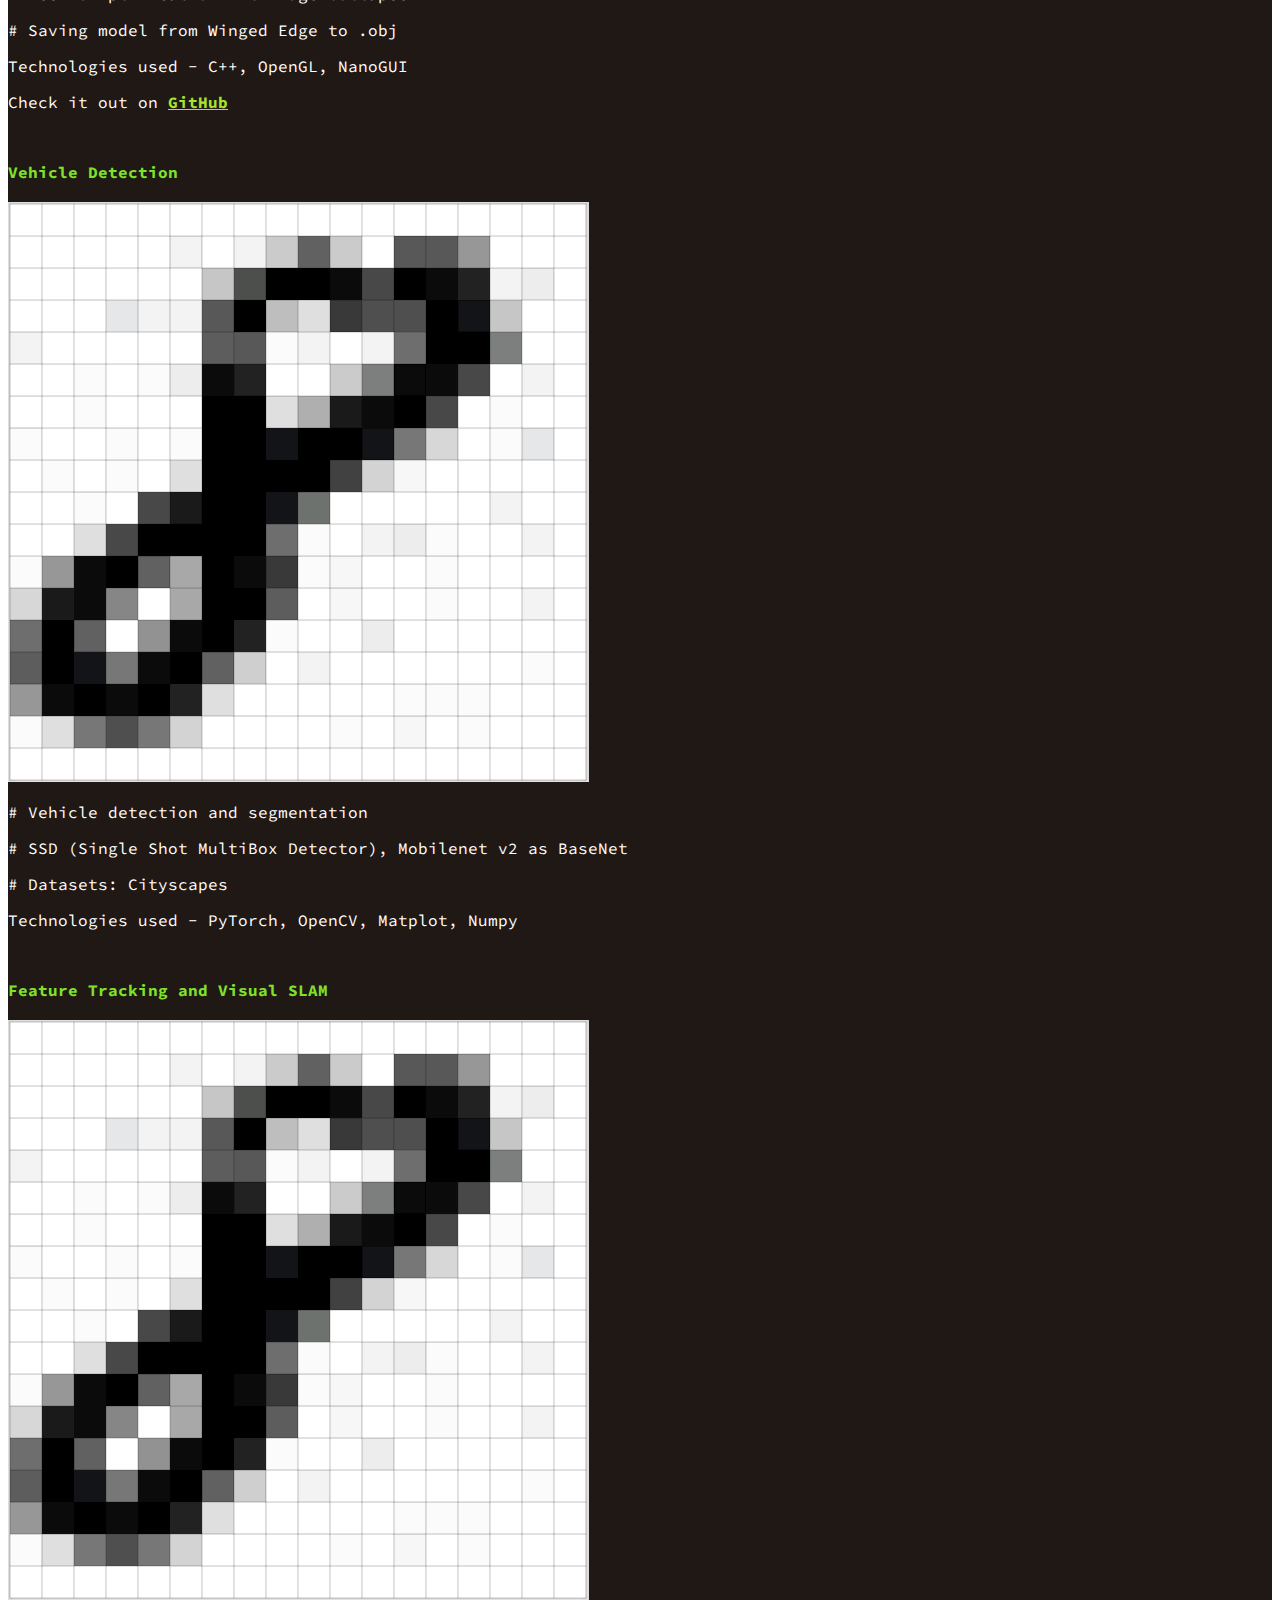
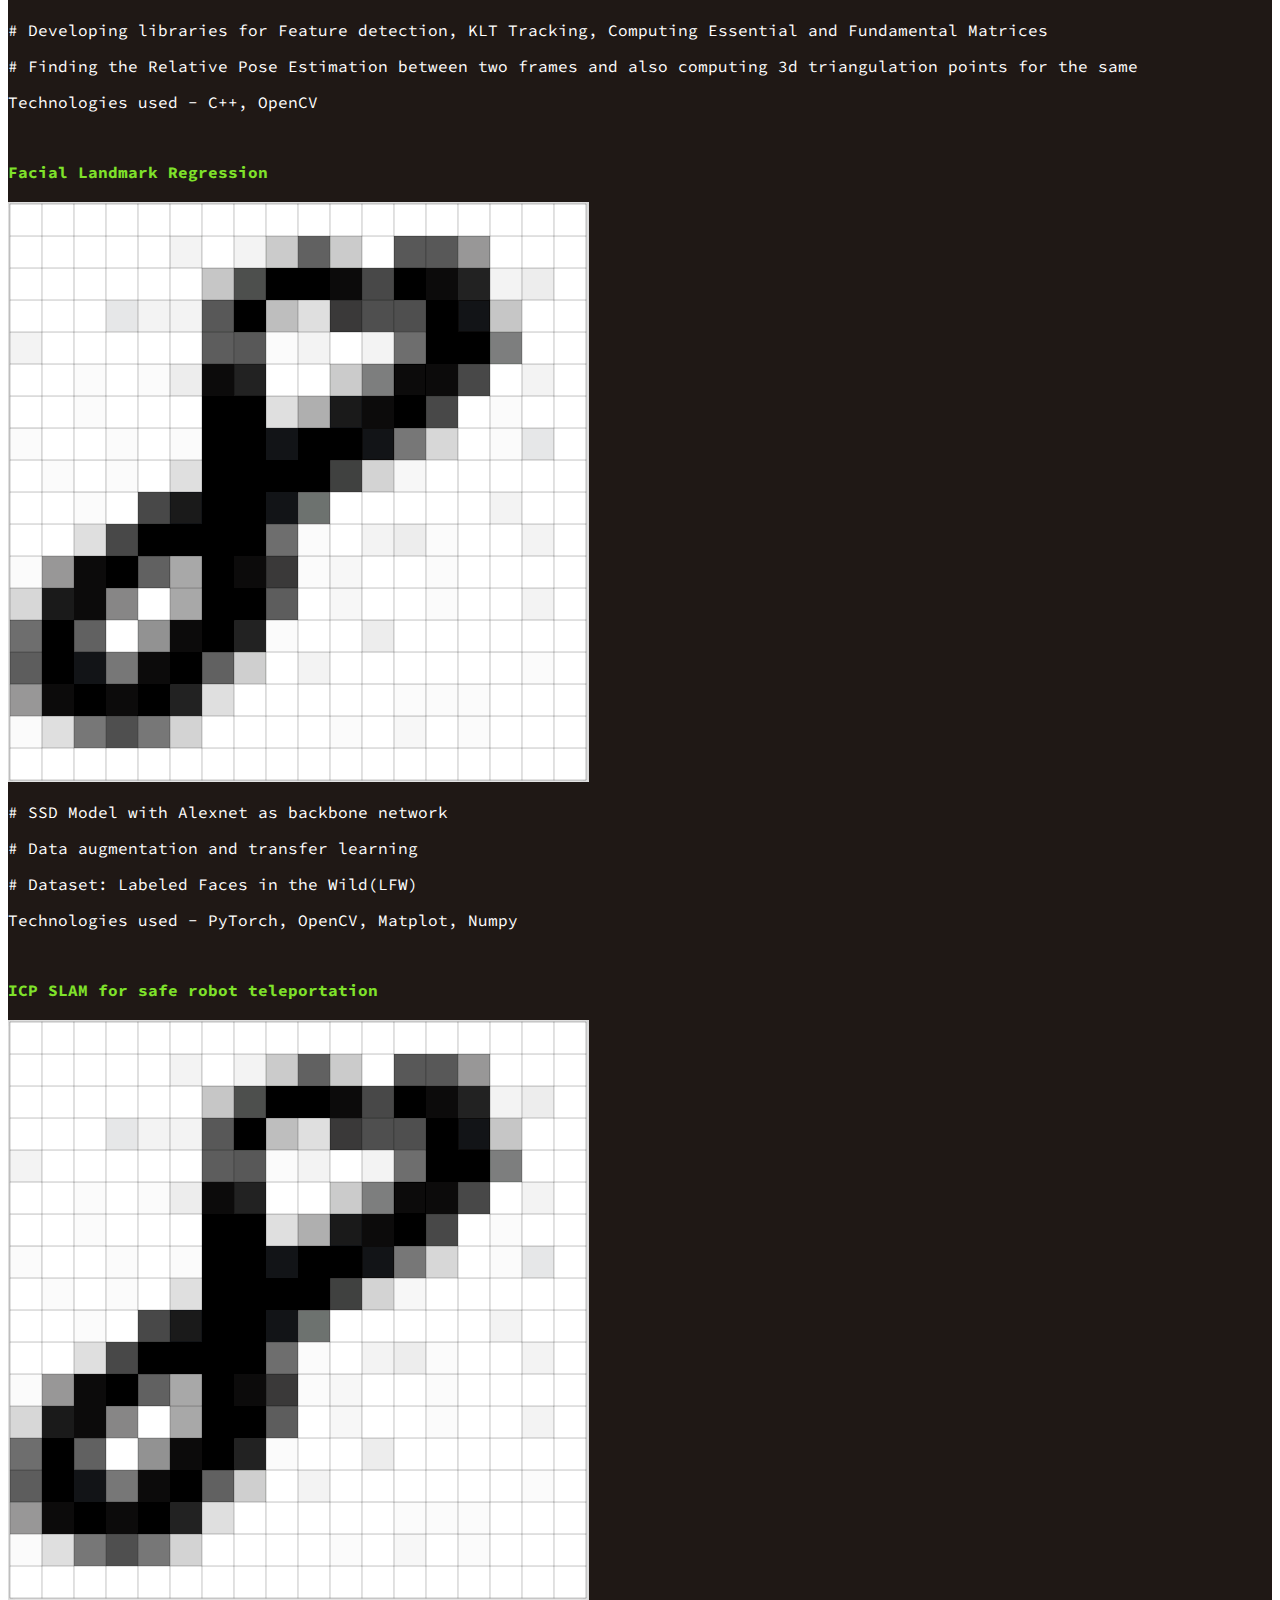
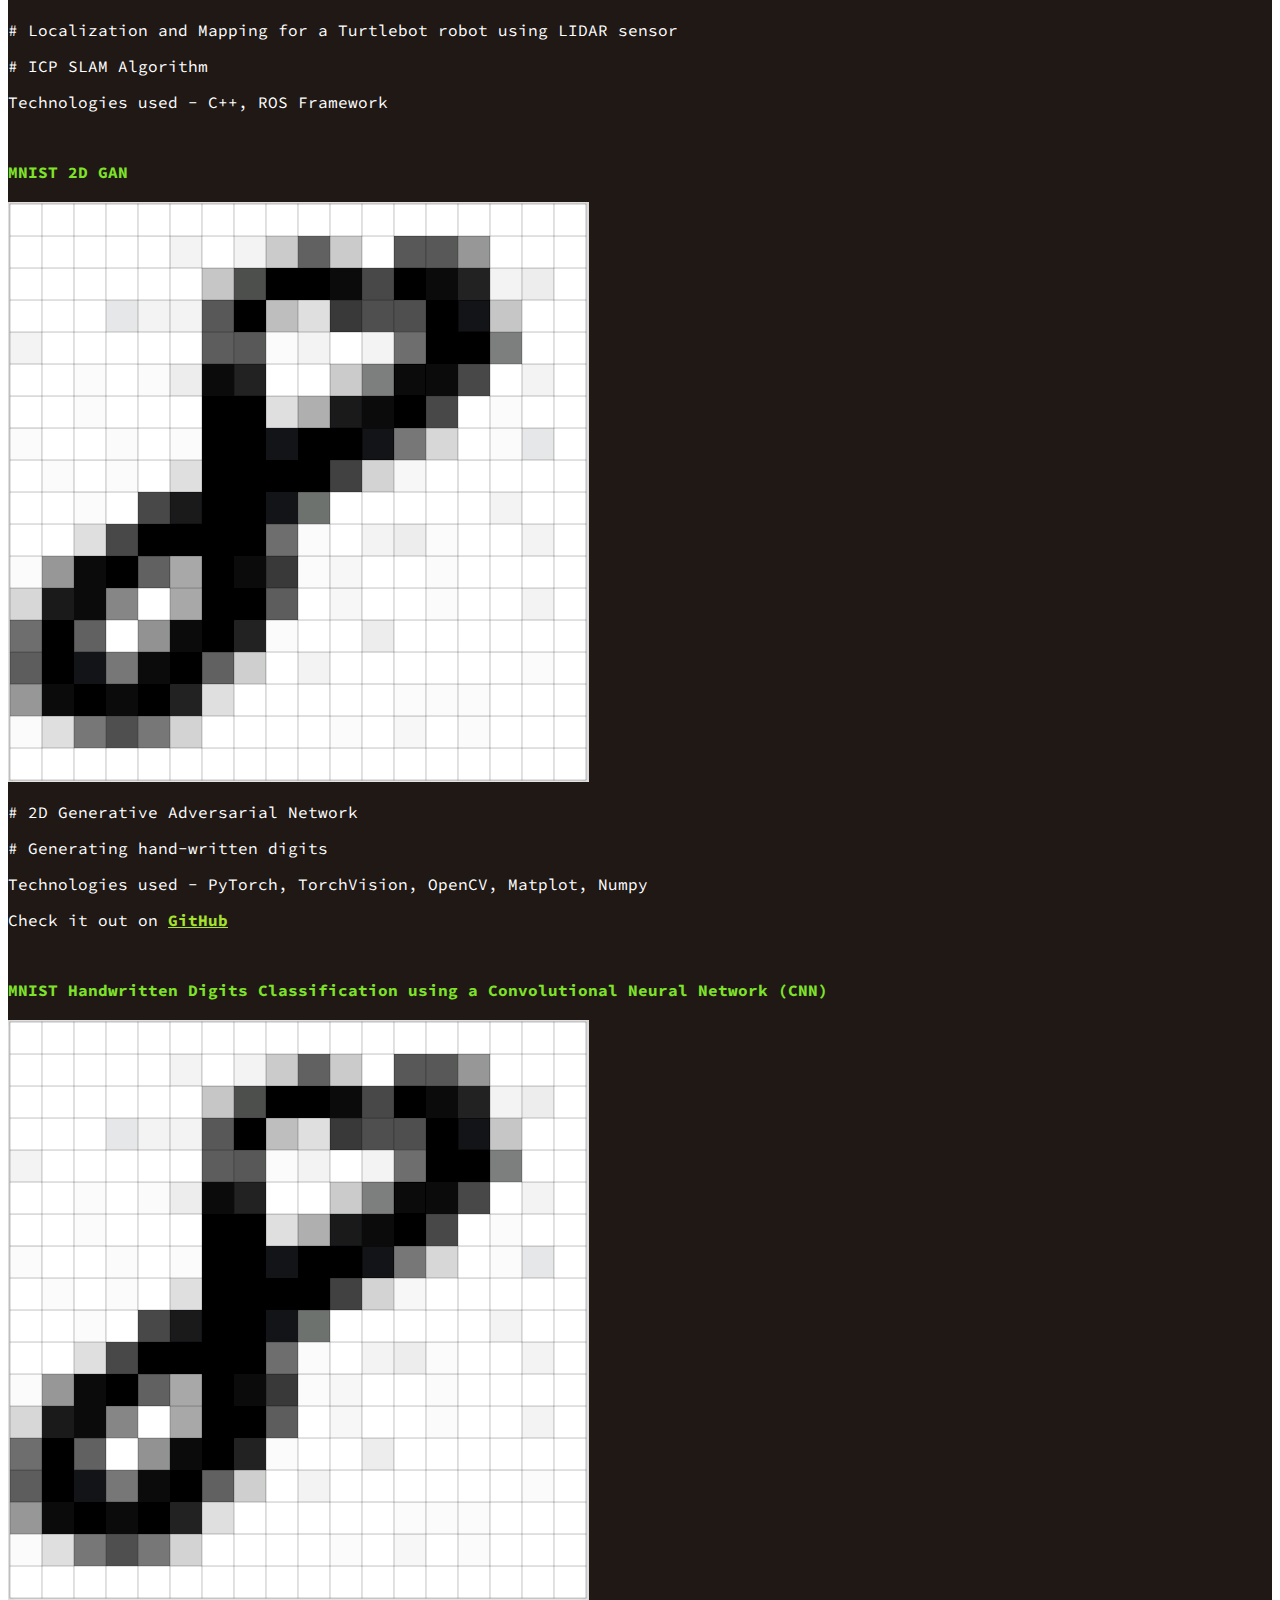
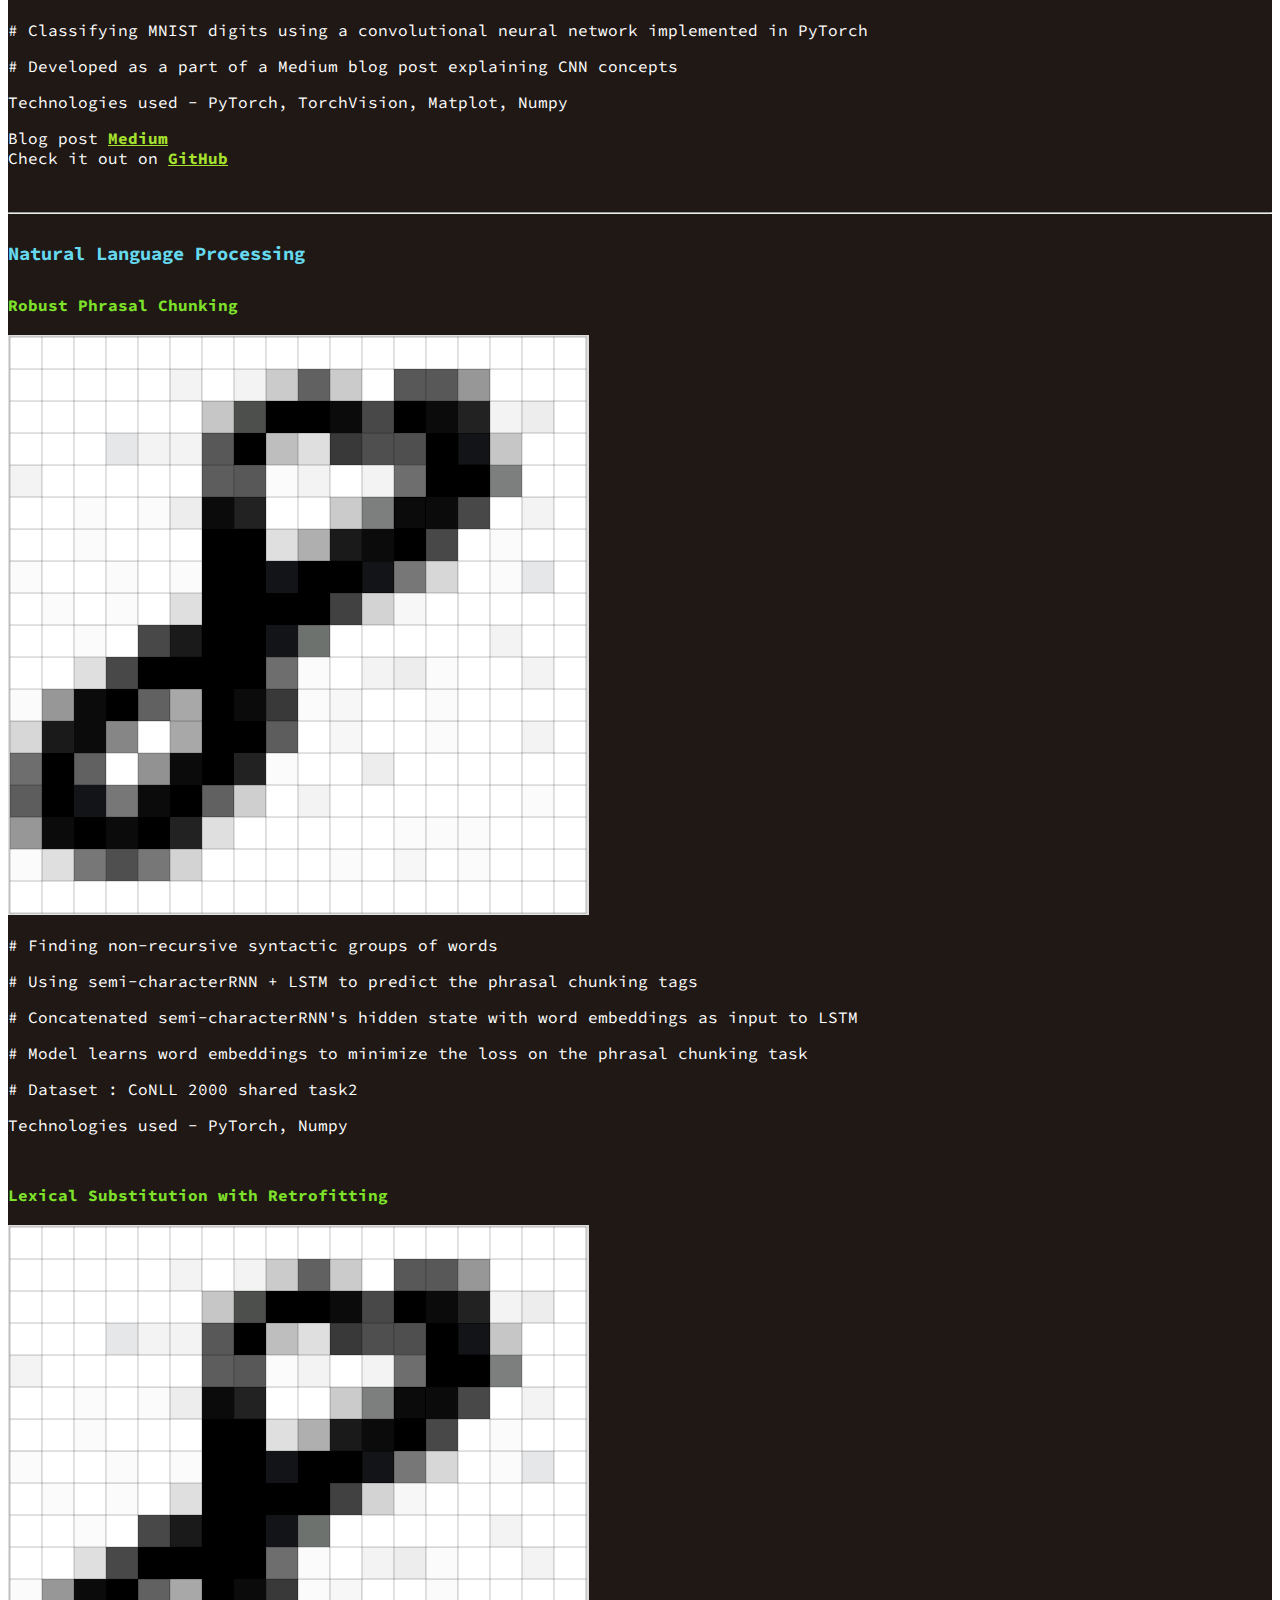
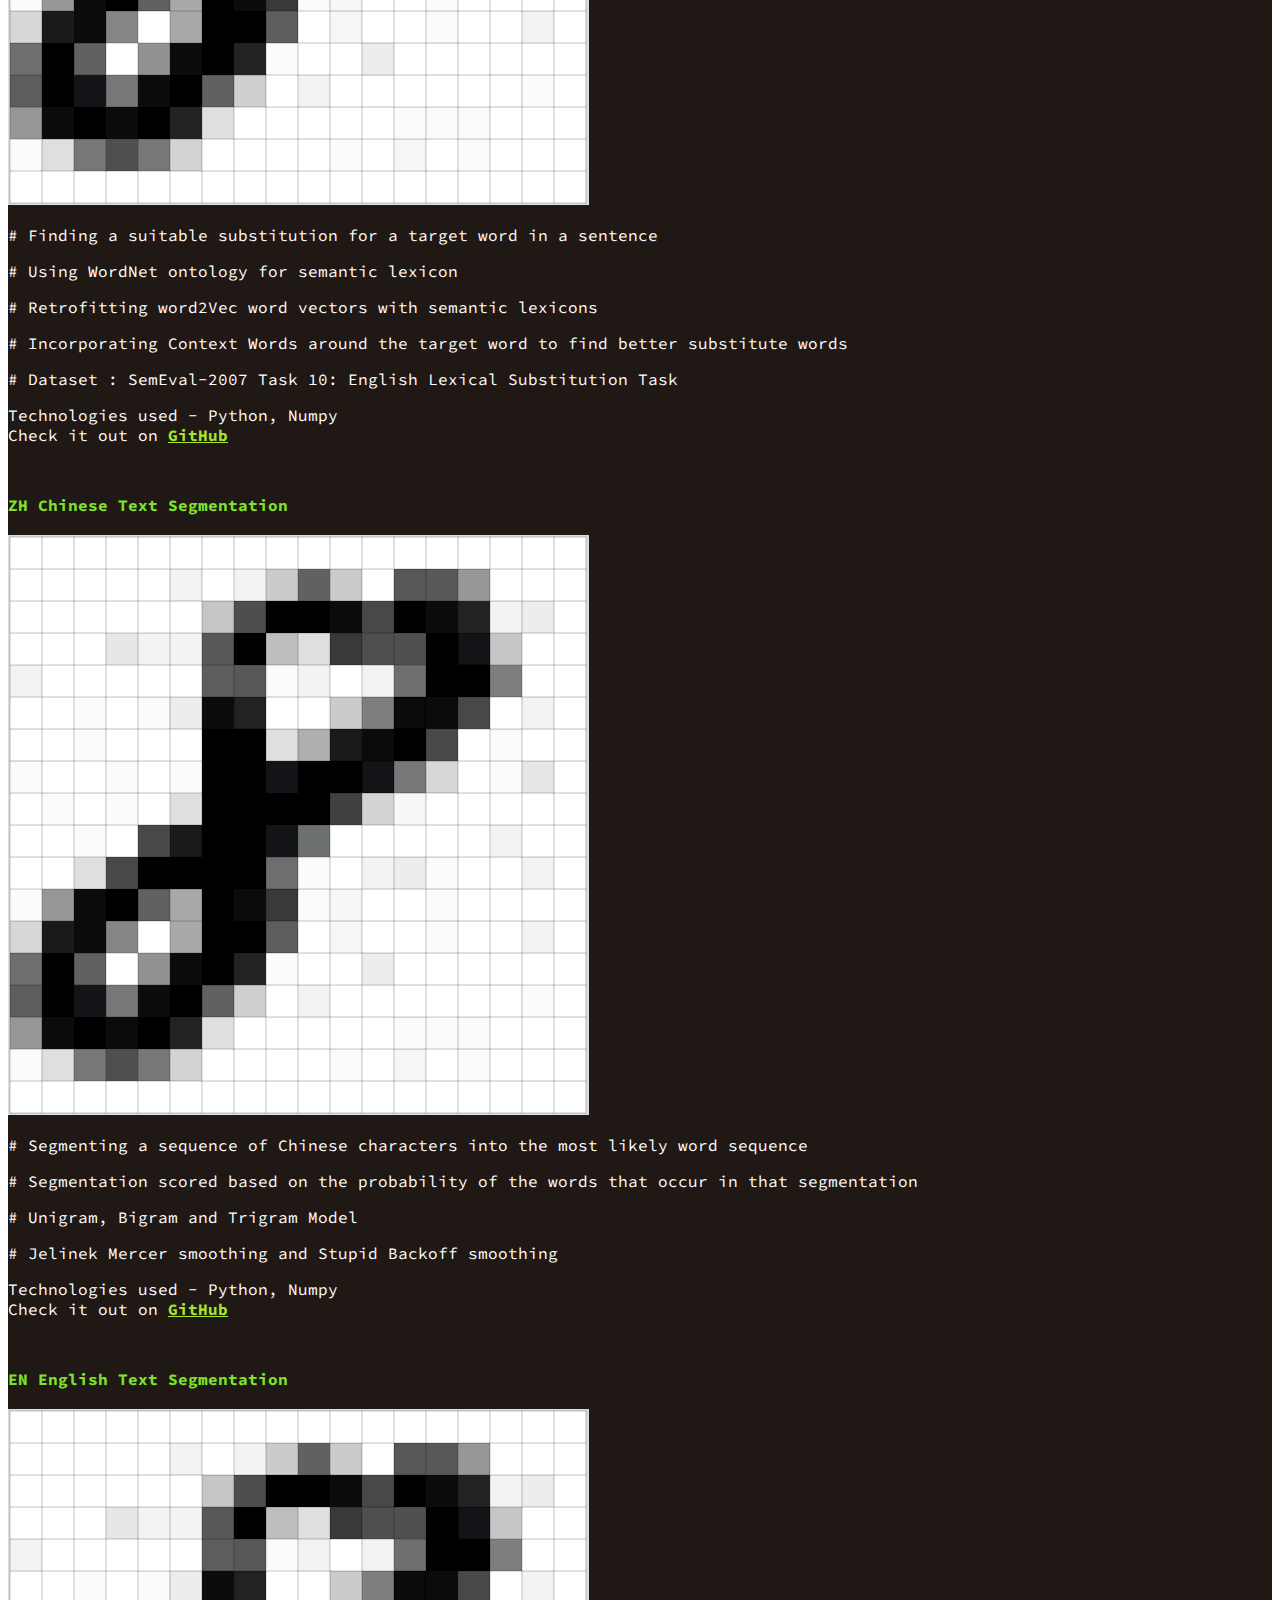
==== commit fc07fb24: "content update" ====
--- a/index.html
+++ b/index.html
@@ -58,8 +58,8 @@
                 <div class="navbar-collapse collapse" id="navbar-collapse">
                     <ul class="nav navbar-nav">
                         <li class="active nav-item sr-only"><a class="scrollto" href="#promo">Home</a></li>
-                        <li class="nav-item"><a class="scrollto" href="#portfolio">&lt; Portfolio &#47;&gt;</a></li>
-                        <li class="nav-item"><a class="scrollto" href="#resume">&lt; Resume &#47;&gt;</a></li>                       
+                        <li class="nav-item"><a class="scrollto" href="#resume">&lt; Background &#47;&gt;</a></li> 
+                        <li class="nav-item"><a class="scrollto" href="#portfolio">&lt; Projects &#47;&gt;</a></li>                      
                         <li class="nav-item last"><a class="scrollto" href="#contact">&lt; Contact &#47;&gt;</a></li>
                     </ul><!--//nav-->
                 </div><!--//navabr-collapse-->
@@ -69,26 +69,479 @@
     
     <!-- ******PROMO****** -->
     <section id="promo" class="promo section offset-header">
-        <div class="container text-center">
-            <img class="img-responsive" src="assets/images/me.png" alt="" width="256px" height="256px">
-            <h2 class="title">Hello!<br/> 
-            I'm <span class="highlight">Krut Patel;</span></h2>
-            <p class="intro">/* A Computer Science Graduate, A Freelancing Software Developer & Founder At PixelNinja Games */
-            </p>
-            <a href="http://www.pixelninjagames.in" class="image square"><img src="assets/images/pixelninjagames.png" alt="" width="100px" height="100px"/></a>
-            <div class="btns">
-                <a class="btn btn-cta-primary" href="assets/cv/krutpatel-cv.pdf" download>Download CV</a>
+        <div class="row promo-content">
+            <div class="col-sm-5 container text-center">         
+                <img class="img-responsive" src="assets/images/logo.png" alt="" width="180px" height="180px">
+                <h2 class="title">Hello!<br/> 
+                I'm <span class="highlight">Krut Patel;</span></h2>
+                <!-- <a href="http://www.pixelninjagames.in" class="image square"><img src="assets/images/pixelninjagames.png" alt="" width="100px" height="100px"/></a>  -->
+                <br/>
+                <ul class="social-icons list-inline">  
+                    <li><a href="https://github.com/iamkrut" target="_blank"><i class="fa fa-github"></i></a></li>   
+                    <li><a href="https://www.linkedin.com/in/krutpatel" target="_blank"><i class="fa fa-linkedin"></i></a></li>
+                    <li><a href="https://twitter.com/krutpatel2257" target="_blank"><i class="fa fa-twitter"></i></a></li>
+                    <li class="last"><a href="mailto:krutpatel22577@gmail.com"><i class="fa fa-envelope"></i></a></li>              
+                </ul>
+                <br/>
+                <br/>
+                <br/>
             </div>
-            <br/>
-            <br/>
-        </div><!--//container-->
+            <div class="col-sm-7 container text-center">
+                <p class="intro">
+                    <br><span style="font-size: 30px;">About Me</span>
+                    <br/># recent <b style="color: #66d9ef;">visual computing</b> graduate
+                    <br/># <b style="color: #66d9ef;">machine learning</b> and <b style="color: #66d9ef;">deep learning</b> enthusiast 
+                    <br/># interested in <b style="color: #66d9ef;">computer vision</b>, <b style="color: #66d9ef;">NLP</b> and <b style="color: #66d9ef;">Recommendation Systems</b>
+                    <br/># past <b style="color: #66d9ef;">freelance software</b> and <b style="color: #66d9ef;">game developer</b><br/>
+                </p>
+                <div class="btns">
+                    <a class="btn btn-cta-primary" href="assets/cv/krutpatel-cv.pdf" download>Download CV</a>
+                </div>
+            </div>
+        </div> 
+        
     </section><!--//promo-->
+
+    <!-- ******RESUME****** --> 
+    <section id="resume" class="features section">
+            <div class="container">
+                <h2 class="title text-center" style="color:#fff">Background</h2>
+                <h3 class="title">Work Experience</h3>
+                <ul class="feature-list list-unstyled">
+                    <div class="container">
+                        <div class="col-md-1">
+                            <img src="assets/images/flipboard.png" height="64px" width="64px"/>
+                        </div>
+                        <div class="col-md-10">
+                            <p><span class="title"><b>Intern Machine Learning Software Engineer – Flipboard | www.flipboard.com</b></span>
+                                <br/>
+                                &nbsp;<i>[Internship  |  May 2019 ­-- Sept 2019]</i>
+                            </p>
+                            <p style="text-align:justify">
+                                Worked as a part of the recommendations team at Vancouver. Exposed topic extraction metrics to internal tools for topic
+                                curation team, integrated features in slack chatbot to increase productivity, developed a deep learning architecture for
+                                classifying documents based on user’s topic affinity to create responsive personalization filters for user feeds. Picked up
+                                technologies like React, GraphQL, Amazon Sagemaker, Amazon S3 and Amazon RDS
+                            </p>
+                        </div>
+                    </div>
+                    <br/>
+                    <div class="container">
+                        <div class="col-md-1">
+                            <img src="assets/images/pixelninjagames.png" height="64px" width="64px"/>
+                        </div>
+                        <div class="col-md-10">
+                            <p><span class="title"><b>Game Developer – PixelNinja Games | www.pixelninjagames.in</b></span>
+                                <br/>
+                                &nbsp;<i>[Individual freelancer  |  April 2016 ­-- Jan 2018]</i>
+                            </p>
+                            <p style="text-align:justify">
+                                Developed couple of game projects during this period. Helped me gain a good grip over many technologies related to design
+                                and programming games like Unity3d, Blender, MagicaVoxel, GIMP, Photoshop, Illustrator and Aesprite
+                            </p>
+                        </div>
+                    </div>
+                    <br/>
+                    <div class="container">
+                        <div class="col-md-1">
+                            <img src="assets/images/pardypanda.png" height="64px" width="64px"/>
+                        </div>
+                        <div class="col-md-10">
+                                <p><span class="title"><b>Intern Game Developer – Pardy Panda Studios | www.pardypandastudios.com</b></span>
+                                    <br/>
+                                    &nbsp;<i>[Internship  |  May 2017 ­-- September 2017]</i>
+                                </p>
+                                <p style="text-align:justify">
+                                    Learned to design, develop and test mobile games. Helped broaden my knowledge of software development cycle and testing
+                                    methodologies, even improving my programming and logical skills
+                                </p>
+                        </div>
+                    </div>
+                <br/>
+                <hr/>
+                <br/>
+                <h3 class="title">Education</h3>
+                <ul class="feature-list list-unstyled">
+                    <div class="container">
+                        <div class="col-md-1">
+                            <img src="assets/images/sfu.png" height="64px" width="64px"/>
+                        </div>
+                        <div class="col-md-10">
+                            <p><span class="title"><b>Professional Master of Computer Science (Visual Computing Specialization)</b></span>
+                                <br/>
+                                &nbsp;<i>[Simon Fraser University  |  September 2018 ­-- December 2019]</i>
+                            </p>
+                            <p style="text-align:justify">
+                                Relevant CourseWork:
+                                <li>&nbsp;<i class="fa fa-check"></i> Computer Vision</li>
+                                <li>&nbsp;<i class="fa fa-check"></i> Geometric Modeling</li>
+                                <li>&nbsp;<i class="fa fa-check"></i> Machine Learning</li>
+                                <li>&nbsp;<i class="fa fa-check"></i> Frontiers of Visual Computing</li>
+                                <li>&nbsp;<i class="fa fa-check"></i> Data Mining</li>
+                                <li>&nbsp;<i class="fa fa-check"></i> Natural Language Processing</li>
+                            </p>
+                        </div>
+                    </div>
+                    <br/>
+                    <div class="container">
+                        <div class="col-md-1">
+                            <img src="assets/images/gtu.png" height="64px" width="64px"/>
+                        </div>
+                        <div class="col-md-10">
+                            <p><span class="title"><b>Bachelor of Computer Science and Engineering</b></span>
+                                <br/>
+                                &nbsp;<i>[Babaria Institute of Technology, Bits Edu Campus affiliated with Gujarat Technological University  |  July 2013 –– March 2017]</i>
+                            </p>
+                            <p style="text-align:justify">
+                                Relevant CourseWork:
+                                <li>&nbsp;<i class="fa fa-check"></i> Fundamentals of Computer Programming</li>
+                                <li>&nbsp;<i class="fa fa-check"></i> Object Oriented Programming</li>
+                                <li>&nbsp;<i class="fa fa-check"></i> Data Structures and Design</li>
+                                <li>&nbsp;<i class="fa fa-check"></i> Design and Analysis of Algorithms</li>
+                                <li>&nbsp;<i class="fa fa-check"></i> Operating Systems</li>
+                                <li>&nbsp;<i class="fa fa-check"></i> Database Management and Data Warehouse</li>
+                                <li>&nbsp;<i class="fa fa-check"></i> Computer Networks</li>
+                                <li>&nbsp;<i class="fa fa-check"></i> Wireless Communication Networks</li>
+                                <li>&nbsp;<i class="fa fa-check"></i> Cyber Security</li>
+                            </p>
+                        </div>
+                    </div>
+                <br/>
+                <hr/>
+                <br/>
+                <h3 class="title">Technologies and tools</h3>
+                <div class="container">
+                    <div class="col-md-3">
+                        <p style="text-align:right">
+                            Machine/Deep Learning
+                        </p>
+                    </div>
+                    <div class="col-md-8">
+                        <p style="text-align:left">
+                            PyTorch, Tensorflow, Keras, Scikit-learn, Amazom Sagemaker, Jupyter
+                        </p>
+                    </div>
+                    <div class="col-md-3">
+                        <p style="text-align:right">
+                            Programming Languages
+                        </p>
+                    </div>
+                    <div class="col-md-8">
+                        <p style="text-align:left">
+                            Python, C, C++, Java, Microsoft .Net (C#)
+                        </p>
+                    </div>
+                    <div class="col-md-3">
+                        <p style="text-align:right">
+                            Web Technologies
+                        </p>
+                    </div>
+                    <div class="col-md-8">
+                        <p style="text-align:left">
+                            HTML5, CSS3, Javascript, jQuery, PHP, JSP, ASP, mySQL
+                        </p>
+                    </div>
+                    <div class="col-md-3">
+                        <p style="text-align:right">
+                            Databases
+                        </p>
+                    </div>
+                    <div class="col-md-8">
+                        <p style="text-align:left">
+                            Amazon RDS, Amazon S3, Microsoft SQL Server, MySQL, PostgreSQL, MongoDB
+                        </p>
+                    </div>
+                    <div class="col-md-3">
+                        <p style="text-align:right">
+                            Development Tools
+                        </p>
+                    </div>
+                    <div class="col-md-8">
+                        <p style="text-align:left">
+                            Unity3D, Eclipse, Visual Studio Code, Android Studio, GIT, PyCharm, JIRA, Jenkins
+                        </p>
+                    </div>
+                    <div class="col-md-3">
+                        <p style="text-align:right">
+                            Art Tools
+                        </p>
+                    </div>
+                    <div class="col-md-8">
+                        <p style="text-align:left">
+                            Photoshop, Illustrator, GIMP, Blender, MagicaVoxel
+                        </p>
+                    </div>
+                </div>
+                <br/>
+                <hr/>
+                <br/>
+            </div><!--//container-->
+        </section><!--//features-->
     
     <!-- ******PORTFOLIO****** --> 
     <section id="portfolio" class="about section">
         <div class="container">
-            <h2 class="title text-center">&lt; PORTFOLIO&#47;&gt;</h2>
-            <h3 class="sub-title text-center">Prototype Projects</h3>
+            <h2 class="title text-center">Projects</h2>
+            <!-- Computer Vision -->
+            <div class="container">
+                <h3 class="sub-title">Computer Vision and Graphics</h3>
+                <div class="project-row container">
+                    <h4 class="title text-left">Convolutional Siamese Network for Writer Independent Offline Signature Verification</h4>
+                    <div class="col-sm-4">
+                        <div class="embed-responsive embed-responsive-16by9">
+                            <img class="embed-responsive-item" src="assets/gif/mnist2.gif" alt="" />
+                        </div>
+                    </div>
+                    <div class="col-sm-8">
+                        <p># Base Model - SigNet model with contrastive loss</p>
+                        <p># Model variation 1 - using triplet loss</p>
+                        <p># Model variation 2 - using binary cross entropy loss where the network outputs the L1 componentwise
+                                distance between feature vectors outputted by each Siamese twin</p>
+                        <p># Datasets : CEDAR, GPDS300, GPDS Synthetic SignatureDatabase and BHSig260</p>
+                        <p>Technologies used - PyTorch, TorchVision, Pillow, Matplot, Numpy
+                        <p>Check it out on <a href="https://github.com/iamkrut/MNIST_handwriting_classification" target="_blank"><i class="fa fa-github"></i> GitHub</a></p>
+                    </div>
+                </div>
+                <div class="project-row container">
+                    <h4 class="title text-left">MNIST 3D voxelized Digit Generation using GAN</h4>
+                    <div class="col-sm-4">
+                        <div class="embed-responsive embed-responsive-16by9">
+                            <img class="embed-responsive-item" src="assets/gif/mnist2.gif" alt="" />
+                        </div>
+                    </div>
+                    <div class="col-sm-8">
+                        <p># 3D Generative Adversarial Network</p>
+                        <p># Generate 3D hand-written digits, represented in voxels</p>
+                        <p># Latent space Interpolation that allows interpolating between two voxelized digits</p>
+                        <p>Technologies used - PyTorch, TorchVision, OpenCV, Matplot, Numpy
+                        <p>Check it out on <a href="https://github.com/iamkrut/3D_GAN_MNIST" target="_blank"><i class="fa fa-github"></i> GitHub</a></p>
+                    </div>
+                </div>
+                <div class="project-row container">
+                    <h4 class="title text-left">Image Inpainting using UNet and ResNet</h4>
+                    <div class="col-sm-4">
+                        <div class="embed-responsive embed-responsive-16by9">
+                            <img class="embed-responsive-item" src="assets/gif/mnist2.gif" alt="" />
+                        </div>
+                    </div>
+                    <div class="col-sm-8">
+                        <p># Reconstructing lost or deteriorated parts of images using CNN</p>
+                        <p># Data Augmentation</p>
+                        <p># UNet and ResNet models</p>
+                        <p># MSE loss function</p>
+                        <p>Technologies used - PyTorch, OpenCV, Matplot, Numpy
+                        <p>Check it out on <a href="https://github.com/iamkrut/image_inpainting_resnet_unet" target="_blank"><i class="fa fa-github"></i> GitHub</a></p>
+                    </div>
+                </div>
+                <div class="project-row container">
+                    <h4 class="title text-left">Image Segmentation using UNet</h4>
+                    <div class="col-sm-4">
+                        <div class="embed-responsive embed-responsive-16by9">
+                            <img class="embed-responsive-item" src="assets/gif/mnist2.gif" alt="" />
+                        </div>
+                    </div>
+                    <div class="col-sm-8">
+                        <p># Locate objects and boundaries in images</p>
+                        <p># Using UNet model</p>
+                        <p># Batch Normalization and Data Augmentation</p>
+                        <p># Implementation for Cross entropy loss function and softmax</p>
+                        <p># MSE loss function</p>
+                        <p>Technologies used - PyTorch, OpenCV, Matplot, Numpy
+                        <p>Check it out on <a href="https://github.com/iamkrut/image_segmentation_unet" target="_blank"><i class="fa fa-github"></i> GitHub</a></p>
+                    </div>
+                </div>
+                <div class="project-row container">
+                    <h4 class="title text-left">Quadric based Mesh Decimation</h4>
+                    <div class="col-sm-4">
+                        <div class="embed-responsive embed-responsive-16by9">
+                            <img class="embed-responsive-item" src="assets/gif/mnist2.gif" alt="" />
+                        </div>
+                    </div>
+                    <div class="col-sm-8">
+                        <p># Implementation of Winged Edge Structure to save 3d model</p>
+                        <p># Calculating Flat and Smooth Normals</p>
+                        <p># Quadric Error Calculation</p>
+                        <p># Mesh Simplification with Edge Collapse</p>
+                        <p># Saving model from Winged Edge to .obj</p>
+                        <p>Technologies used - C++, OpenGL, NanoGUI
+                        <p>Check it out on <a href="https://github.com/iamkrut/OpenGL_Quadric_Based_Mesh_Decimation" target="_blank"><i class="fa fa-github"></i> GitHub</a></p>
+                    </div>
+                </div>
+                <div class="project-row container">
+                    <h4 class="title text-left">Vehicle Detection</h4>
+                    <div class="col-sm-4">
+                        <div class="embed-responsive embed-responsive-16by9">
+                            <img class="embed-responsive-item" src="assets/gif/mnist2.gif" alt="" />
+                        </div>
+                    </div>
+                    <div class="col-sm-8">
+                        <p># Vehicle detection and segmentation</p>
+                        <p># SSD (Single Shot MultiBox Detector), Mobilenet v2 as BaseNet</p>
+                        <p># Datasets: Cityscapes</p>
+                        <p>Technologies used - PyTorch, OpenCV, Matplot, Numpy</p>
+                    </div>
+                </div>
+                <div class="project-row container">
+                    <h4 class="title text-left">Feature Tracking and Visual SLAM</h4>
+                    <div class="col-sm-4">
+                        <div class="embed-responsive embed-responsive-16by9">
+                            <img class="embed-responsive-item" src="assets/gif/mnist2.gif" alt="" />
+                        </div>
+                    </div>
+                    <div class="col-sm-8">
+                        <p># Developing libraries for Feature detection, KLT Tracking, Computing Essential and Fundamental Matrices</p>
+                        <p># Finding the Relative Pose Estimation between two frames and also computing 3d triangulation points
+                                for the same</p>
+                        <p>Technologies used - C++, OpenCV</p>
+                    </div>
+                </div>
+                <div class="project-row container">
+                    <h4 class="title text-left">Facial Landmark Regression</h4>
+                    <div class="col-sm-4">
+                        <div class="embed-responsive embed-responsive-16by9">
+                            <img class="embed-responsive-item" src="assets/gif/mnist2.gif" alt="" />
+                        </div>
+                    </div>
+                    <div class="col-sm-8">
+                        <p># SSD Model with Alexnet as backbone network</p>
+                        <p># Data augmentation and transfer learning</p>
+                        <p># Dataset: Labeled Faces in the Wild(LFW)</p>
+                        <p>Technologies used - PyTorch, OpenCV, Matplot, Numpy</p>
+                    </div>
+                </div>
+                <div class="project-row container">
+                    <h4 class="title text-left">ICP SLAM for safe robot teleportation</h4>
+                    <div class="col-sm-4">
+                        <div class="embed-responsive embed-responsive-16by9">
+                            <img class="embed-responsive-item" src="assets/gif/mnist2.gif" alt="" />
+                        </div>
+                    </div>
+                    <div class="col-sm-8">
+                        <p># Localization and Mapping for a Turtlebot robot using LIDAR sensor</p>
+                        <p># ICP SLAM Algorithm</p>
+                        <p>Technologies used - C++, ROS Framework</p>
+                    </div>
+                </div>  
+                <div class="project-row container">
+                    <h4 class="title text-left">MNIST 2D GAN</h4>
+                    <div class="col-sm-4">
+                        <div class="embed-responsive embed-responsive-16by9">
+                            <img class="embed-responsive-item" src="assets/gif/mnist2.gif" alt="" />
+                        </div>
+                    </div>
+                    <div class="col-sm-8">
+                        <p># 2D Generative Adversarial Network</p>
+                        <p># Generating hand-written digits</p>
+                        <p>Technologies used - PyTorch, TorchVision, OpenCV, Matplot, Numpy
+                        <p>Check it out on <a href="https://github.com/iamkrut/MNIST_GAN" target="_blank"><i class="fa fa-github"></i> GitHub</a></p>
+                    </div>
+                </div>            
+                <div class="project-row container">
+                    <h4 class="title text-left">MNIST Handwritten Digits Classification using a Convolutional Neural Network (CNN)</h4>
+                    <div class="col-sm-4">
+                        <div class="embed-responsive embed-responsive-16by9">
+                            <img class="embed-responsive-item" src="assets/gif/mnist2.gif" alt="" />
+                        </div>
+                    </div>
+                    <div class="col-sm-8">
+                        <p># Classifying MNIST digits using a convolutional neural network implemented in PyTorch</p>
+                        <p># Developed as a part of a Medium blog post explaining CNN concepts</p>
+                        <p>Technologies used - PyTorch, TorchVision, Matplot, Numpy
+                        <p>Blog post <a href="https://medium.com/@krutpatel/convolution-neural-networks-a-beginners-guide-implementing-a-mnist-hand-written-digit-8aa60330d022" target="_blank"><i class="fa fa-medium"></i> Medium</a>
+                        <br/>Check it out on <a href="https://github.com/iamkrut/MNIST_handwriting_classification" target="_blank"><i class="fa fa-github"></i> GitHub</a></p>
+                    </div>
+                </div>
+            </div>
+            <br/>
+            <hr/>
+            <br/>
+            <!-- NLP -->
+                <h3 class="sub-title">Natural Language Processing</h3>
+                <div class="project-row container">
+                    <h4 class="title text-left">Robust Phrasal Chunking</h4>
+                    <div class="col-sm-4">
+                        <div class="embed-responsive embed-responsive-16by9">
+                            <img class="embed-responsive-item" src="assets/gif/mnist2.gif" alt="" />
+                        </div>
+                    </div>
+                    <div class="col-sm-8">
+                        <p># Finding non-recursive syntactic groups of words</p>
+                        <p># Using semi-characterRNN + LSTM to predict the phrasal chunking tags</p>
+                        <p># Concatenated semi-characterRNN's hidden state with word embeddings as input to LSTM</p>
+                        <p># Model learns word embeddings to minimize the loss on the phrasal chunking task </p>
+                        <p># Dataset : CoNLL 2000 shared task2</p>
+                        <p>Technologies used - PyTorch, Numpy</p>                        
+                    </div>
+                </div>
+                <div class="project-row container">
+                    <h4 class="title text-left">Lexical Substitution with Retrofitting</h4>
+                    <div class="col-sm-4">
+                        <div class="embed-responsive embed-responsive-16by9">
+                            <img class="embed-responsive-item" src="assets/gif/mnist2.gif" alt="" />
+                        </div>
+                    </div>
+                    <div class="col-sm-8">
+                        <p># Finding a suitable substitution for a target word in a sentence</p>
+                        <p># Using WordNet ontology for semantic lexicon </p>
+                        <p># Retrofitting word2Vec word vectors with semantic lexicons</p>
+                        <p># Incorporating Context Words around the target word to find better substitute words</p>
+                        <p># Dataset : SemEval-2007 Task 10: English Lexical Substitution Task</p>
+                        <p>Technologies used - Python, Numpy 
+                        <br/>Check it out on <a href="https://github.com/iamkrut/nlp_projects/tree/master/lexical_substitution_retrofitting" target="_blank"><i class="fa fa-github"></i> GitHub</a></p>                        
+                    </div>
+                </div>
+                <div class="project-row container">
+                    <h4 class="title text-left">ZH Chinese Text Segmentation</h4>
+                    <div class="col-sm-4">
+                        <div class="embed-responsive embed-responsive-16by9">
+                            <img class="embed-responsive-item" src="assets/gif/mnist2.gif" alt="" />
+                        </div>
+                    </div>
+                    <div class="col-sm-8">
+                        <p># Segmenting a sequence of Chinese characters into the most likely word sequence</p>
+                        <p># Segmentation scored based on the probability of the words that occur in that segmentation</p>
+                        <p># Unigram, Bigram and Trigram Model</p>
+                        <p># Jelinek Mercer smoothing and Stupid Backoff smoothing</p>
+                        <p>Technologies used - Python, Numpy 
+                        <br/>Check it out on <a href="https://github.com/iamkrut/nlp_projects/tree/master/zn_segmentation" target="_blank"><i class="fa fa-github"></i> GitHub</a></p>                        
+                    </div>
+                </div>
+                <div class="project-row container">
+                    <h4 class="title text-left">EN English Text Segmentation</h4>
+                    <div class="col-sm-4">
+                        <div class="embed-responsive embed-responsive-16by9">
+                            <img class="embed-responsive-item" src="assets/gif/mnist2.gif" alt="" />
+                        </div>
+                    </div>
+                    <div class="col-sm-8">
+                        <p># Segmenting a sequence of English characters into the most likely word sequence</p>
+                        <p># Segmentation scored based on the probability of the words that occur in that segmentation</p>
+                        <p># Unigram model with smoothing for unknown unigrams</p>
+                        <p>Technologies used - Python, Numpy 
+                        <br/>Check it out on <a href="https://github.com/iamkrut/nlp_projects/tree/master/en_segmentation" target="_blank"><i class="fa fa-github"></i> GitHub</a></p>                        
+                    </div>
+                </div>
+                <div class="project-row container">
+                    <h4 class="title text-left">Quora insincere questions classification - using CNN</h4>
+                    <div class="col-sm-4">
+                        <div class="embed-responsive embed-responsive-16by9">
+                            <img class="embed-responsive-item" src="assets/gif/mnist2.gif" alt="" />
+                        </div>
+                    </div>
+                    <div class="col-sm-8">
+                        <p># Yoon Kim's Sentence classification CNN model
+                        <p># Binary text classification with imbalanced classes</p>
+                        <p># Comparing CNN with Traditional Models (TFIDF + Logistic Regression and SVM)</p>
+                        <p># Predicting if a question on Quora is sincere or not</p>
+                        <p># Datasets : Dataset - Quora questions from a Kaggle competition</p>
+                        <p>Technologies used - PyTorch, TorchText, ScikitLearn, Matplot, Numpy</p>
+                    </div>
+                </div>
+            <br/>
+            <hr/>
+            <br/>
+            <!-- Game Projects-->
+            <h3 class="sub-title">Game Prototypes</h3>
             <div class="row">
                 <div class="item col-md-4 col-sm-6 col-xs-12">
                     <div class="content text-center">
@@ -171,8 +624,10 @@
                     </div><!--//content-->
                 </div><!--//item-->                    
             </div><!--//row-->
+            <br/>
             <hr/>
-            <h3 class="sub-title text-center">Published Game Projects</h3>
+            <br/>
+            <h3 class="sub-title">Published Games</h3>
             <div class="row">
                 <div class="item col-md-4 col-sm-6 col-xs-12">
                     <div class="content text-center">
@@ -240,269 +695,9 @@
                         <p>Tap to morph shape and color of player to match that of obstacles.<br/><br/>Get it on <a href="https://play.google.com/store/apps/details?id=com.pixelninja.morph" target="_blank"><i class="fa fa-play"></i> Google Play</a>.</p>
                     </div><!--//content-->
                 </div><!--//item-->
-            </div>
-            <hr/>
-            <h3 class="sub-title text-center">Institutional Projects</h3>
-            <div class="row">
-                <div class="item col-md-6 col-sm-6 col-xs-12">
-                    <div class="content text-center">
-                        <div id="myCarousel_1" class="carousel slide" data-ride="carousel">
-                          <!-- Indicators -->
-                          <ol class="carousel-indicators">
-                            <li data-target="#myCarousel_1" data-slide-to="0" class="active"></li>
-                            <li data-target="#myCarousel_1" data-slide-to="1"></li>
-                            <li data-target="#myCarousel_1" data-slide-to="2"></li>
-                          </ol>
-
-                          <!-- Wrapper for slides -->
-                          <div class="carousel-inner" role="listbox">
-                            <div class="item active">
-                              <img src="assets/images/portfolio/webapps/o1.png" alt="OFD-1">
-                            </div>
-
-                            <div class="item">
-                              <img src="assets/images/portfolio/webapps/o2.png" alt="OFD-2">
-                            </div>
-
-                            <div class="item">
-                              <img src="assets/images/portfolio/webapps/o3.png" alt="OFD-3">
-                            </div>
-                          </div>
-
-                          <!-- Left and right controls -->
-                          <a class="left carousel-control" href="#myCarousel_1" data-slide="prev">
-                            <span class="glyphicon glyphicon-chevron-left"></span>
-                            <span class="sr-only">Previous</span>
-                          </a>
-                          <a class="right carousel-control" href="#myCarousel_1" data-slide="next">
-                            <span class="glyphicon glyphicon-chevron-right"></span>
-                            <span class="sr-only">Next</span>
-                          </a>
-                        </div>
-                        <br/>
-                        <h3 class="sub-title">Online Food Delivery System - Delfood</h3>
-                        <p>A prototype of an Online Food Delievery System. It is made using HTML, Bootstrap CSS, JS & jQuery as the frontend and PHP & mySQL as backend.<br/><br/></p>
-                    </div><!--//content-->
-                </div><!--//item-->
-                <div class="item col-md-6 col-sm-6 col-xs-12">
-                    <div class="content text-center">
-                        <div id="myCarousel_3" class="carousel slide" data-ride="carousel">
-                          <!-- Indicators -->
-                          <ol class="carousel-indicators">
-                            <li data-target="#myCarousel_3" data-slide-to="0" class="active"></li>
-                            <li data-target="#myCarousel_3" data-slide-to="1"></li>
-                            <li data-target="#myCarousel_3" data-slide-to="2"></li>
-                            <li data-target="#myCarousel_3" data-slide-to="3"></li>
-                          </ol>
-
-                          <!-- Wrapper for slides -->
-                          <div class="carousel-inner">
-                            <div class="item active">
-                              <img src="assets/images/portfolio/webapps/m1.png" alt="MFG-1">
-                            </div>
-
-                            <div class="item">
-                              <img src="assets/images/portfolio/webapps/m2.png" alt="MFG-2">
-                            </div>
-
-                            <div class="item">
-                              <img src="assets/images/portfolio/webapps/m3.png" alt="MFG-3">
-                            </div>
-
-                            <div class="item">
-                              <img src="assets/images/portfolio/webapps/m4.png" alt="MFG-4">
-                            </div>
-                          </div>
-
-                          <!-- Left and right controls -->
-                          <a class="left carousel-control" href="#myCarousel_3" data-slide="prev">
-                            <span class="glyphicon glyphicon-chevron-left"></span>
-                            <span class="sr-only">Previous</span>
-                          </a>
-                          <a class="right carousel-control" href="#myCarousel_3" data-slide="next">
-                            <span class="glyphicon glyphicon-chevron-right"></span>
-                            <span class="sr-only">Next</span>
-                          </a>
-                        </div>
-                        <br/>
-                        <h3 class="sub-title">3D Multiplayer First Person Shooter</h3>
-                        <p>A prototype of a 3D Multiplayer FPS game i developed for my undergraduate degree dissertation. It can be played on LAN by multiple players. The low poly models are created using blender.<br/><br/>Check it out on <a href="https://github.com/KrutPatel2257/Multiplayer-First-Person-Shooter-Prototype" target="_blank"><i class="fa fa-github"></i> GitHub</a></p>
-                    </div><!--//content-->
-                </div><!--//item-->               
-            </div><!--//row--><hr/>
-            <h3 class="sub-title text-center">Illustrations</h3>
-            <div class="row">
-                <div class="item col-md-4 col-sm-6 col-xs-12">
-                    <div class="content text-center">
-                        <div class="content text-center">
-                            <div id="myCarousel_2" class="carousel slide" data-ride="carousel">
-                              <!-- Indicators -->
-                              <ol class="carousel-indicators">
-                                <li data-target="#myCarousel_2" data-slide-to="0" class="active"></li>
-                                <li data-target="#myCarousel_2" data-slide-to="1"></li>
-                                <li data-target="#myCarousel_2" data-slide-to="2"></li>
-                                <li data-target="#myCarousel_2" data-slide-to="3"></li>
-                                <li data-target="#myCarousel_2" data-slide-to="4"></li>
-                                <li data-target="#myCarousel_2" data-slide-to="5"></li>
-                              </ol>
-
-                              <!-- Wrapper for slides -->
-                              <div class="carousel-inner">
-                                <div class="item active">
-                                  <img src="assets/images/voxelart/1.png" alt="VX-1">
-                                </div>
-
-                                <div class="item">
-                                  <img src="assets/images/voxelart/2.png" alt="VX-2">
-                                </div>
-
-                                <div class="item">
-                                  <img src="assets/images/voxelart/3.png" alt="VX-3">
-                                </div>
-
-                                <div class="item">
-                                  <img src="assets/images/voxelart/4.png" alt="VX-4">
-                                </div>
-
-                                <div class="item">
-                                  <img src="assets/images/voxelart/5.png" alt="VX-5">
-                                </div>
-
-                                <div class="item">
-                                  <img src="assets/images/voxelart/6.png" alt="VX-6">
-                                </div>
-                              </div>
-
-                              <!-- Left and right controls -->
-                              <a class="left carousel-control" href="#myCarousel_2" data-slide="prev">
-                                <span class="glyphicon glyphicon-chevron-left"></span>
-                                <span class="sr-only">Previous</span>
-                              </a>
-                              <a class="right carousel-control" href="#myCarousel_2" data-slide="next">
-                                <span class="glyphicon glyphicon-chevron-right"></span>
-                                <span class="sr-only">Next</span>
-                              </a>
-                            </div>
-                            <br/>
-                            <h3 class="sub-title">Voxel Art</h3>
-                            <p>All these models are created using MagicaVoxel.<br/><br/></p>
-                        </div><!--//content-->
-                    </div><!--//item-->
-                </div>
-                    <div class="item col-md-4 col-sm-6 col-xs-12">
-                    <div class="content text-center">
-                        <div class="content text-center">
-                            <div id="myCarousel_2" class="carousel slide" data-ride="carousel">
-                              <!-- Indicators -->
-                              <ol class="carousel-indicators">
-                                <li data-target="#myCarousel_2" data-slide-to="0" class="active"></li>
-                                <li data-target="#myCarousel_2" data-slide-to="1"></li>
-                                <li data-target="#myCarousel_2" data-slide-to="2"></li>
-                                <li data-target="#myCarousel_2" data-slide-to="3"></li>
-                                <li data-target="#myCarousel_2" data-slide-to="4"></li>
-                              </ol>
-
-                              <!-- Wrapper for slides -->
-                              <div class="carousel-inner">
-                                <div class="item active">
-                                  <img src="assets/images/pixelart/1.png" alt="PX-1">
-                                </div>
-
-                                <div class="item">
-                                  <img src="assets/images/pixelart/2.png" alt="PX-2">
-                                </div>
-
-                                <div class="item">
-                                  <img src="assets/images/pixelart/3.png" alt="PX-3">
-                                </div>
-                                
-                                <div class="item">
-                                  <img src="assets/images/pixelart/4.png" alt="PX-4">
-                                </div>
-
-                                <div class="item">
-                                  <img src="assets/images/pixelart/5.png" alt="PX-5">
-                                </div>
-                              </div>
-
-                              <!-- Left and right controls -->
-                              <a class="left carousel-control" href="#myCarousel_2" data-slide="prev">
-                                <span class="glyphicon glyphicon-chevron-left"></span>
-                                <span class="sr-only">Previous</span>
-                              </a>
-                              <a class="right carousel-control" href="#myCarousel_2" data-slide="next">
-                                <span class="glyphicon glyphicon-chevron-right"></span>
-                                <span class="sr-only">Next</span>
-                              </a>
-                            </div>
-                            <br/>
-                            <h3 class="sub-title">Pixel Art</h3>
-                            <p>All these are created using Aesprite.<br/><br/></p>
-                        </div><!--//content-->
-                    </div><!--//item-->
-                </div>
-            </div>           
+            </div>         
         </div><!--//container-->
     </section><!--//about-->
-    
-    <!-- ******RESUME****** --> 
-    <section id="resume" class="features section">
-        <div class="container">
-
-        </div>
-        <div class="container">
-            <h2 class="title text-center" style="color:#fff">Resume</h2>
-            <h3 class="title">Work Experience</h3>
-            <ul class="feature-list list-unstyled">
-                <li><span class="title"><b>Game Developer – PixelNinja Games | www.pixelninjagames.in</b></span>
-                    <br/>
-                    &nbsp;<i>[Individual freelancer  |  April 2016 ­-- Present]</i>
-                </li>
-                 <li><span class="title"><b>Intern Game Developer – Pardy Panda Studios | www.pardypandastudios.com</b></span>
-                    <br/>
-                    &nbsp;<i>[Internship  |  May 2017 ­-- September 2017]</i>
-                </li>
-            </ul>
-            <hr/>
-            <h3 class="title">Education</h3>
-            <ul class="feature-list list-unstyled">
-                <li><span class="title"><b>Bachelor of Computer Science and Engineering</b></span>
-                    <br/>
-                    &nbsp;<i>[Babaria Institute of Technology, Bits Edu Campus affiliated with Gujarat Technological University  |  July 2013 – March 2017]</i>
-                    <br/><br/>
-                    Relevant CourseWork:
-                        <li>&nbsp;<i class="fa fa-check"></i> Fundamentals of Computer Programming</li>
-                        <li>&nbsp;<i class="fa fa-check"></i> Object Oriented Programming</li>
-                        <li>&nbsp;<i class="fa fa-check"></i> Data Structures and Design</li>
-                        <li>&nbsp;<i class="fa fa-check"></i> Design and Analysis of Algorithms</li>
-                        <li>&nbsp;<i class="fa fa-check"></i> Operating Systems</li>
-                        <li>&nbsp;<i class="fa fa-check"></i> Database Management and Data Warehouse</li>
-                        <li>&nbsp;<i class="fa fa-check"></i> Computer Networks</li>
-                        <li>&nbsp;<i class="fa fa-check"></i> Wireless Communication Networks</li>
-                        <li>&nbsp;<i class="fa fa-check"></i> Cyber Security</li>
-                </li>
-            </ul>
-            <hr/>
-            <h3 class="title">Development Tools</h3>
-            <ul class="feature-list list-unstyled">
-                <li><i class="fa fa-check"></i> Unity3D</li>
-                <li><i class="fa fa-check"></i> Android Studio</li>
-                <li><i class="fa fa-check"></i> Photoshop, Illustrator & GIMP</li>
-                <li><i class="fa fa-check"></i> Blender & MagicaVoxel</li>
-                <li><i class="fa fa-check"></i> MS Visual Studio</li>
-                <li><i class="fa fa-check"></i> Eclipse and Netbeans</li>
-
-            </ul>
-            <hr/>
-            <h3 class="title">Languages</h3>
-            <ul class="feature-list list-unstyled">
-                <li><i class="fa fa-check"></i> C, C++</li>
-                <li><i class="fa fa-check"></i> HTML5, CSS3, Javascript, jQuery</li>
-                <li><i class="fa fa-check"></i> PHP, JSP, ASP, mySQL</li>
-                <li><i class="fa fa-check"></i> Java, C#, Python</li>
-            </ul>
-        </div><!--//container-->
-    </section><!--//features-->
      
     <!-- ******Contact****** -->
     <section id="contact" class="docs section">
--- a/assets/css/styles.css
+++ b/assets/css/styles.css
@@ -0,0 +1,751 @@
+/*   
+ * Template Name: devAid - Responsive Website Template for developers
+ * Version: 1.1
+ * Author: Xiaoying Riley
+ * Twitter: @3rdwave_themes
+ * License: Creative Commons Attribution 3.0 License
+ * Website: http://themes.3rdwavemedia.com/
+*/
+/* Default */
+/* ======= Base ======= */
+@import url('https://fonts.googleapis.com/css?family=Source+Code+Pro:400');
+body {
+  font-family: 'Source Code Pro','Lato', arial, sans-serif;
+  color: #444;
+  font-size: 16px;
+  -webkit-font-smoothing: antialiased;
+  -moz-osx-font-smoothing: grayscale;
+}
+h1,
+h2,
+h3,
+h4,
+h5,
+h6 {
+  font-family: 'Source Code Pro','Montserrat', sans-serif;
+  font-weight: 700;
+  color: rgba(0, 0, 0, 0.5);
+}
+a {
+  color: #a6e22e;
+  -webkit-transition: all 0.4s ease-in-out;
+  -moz-transition: all 0.4s ease-in-out;
+  -ms-transition: all 0.4s ease-in-out;
+  -o-transition: all 0.4s ease-in-out;
+  font-weight: bolder;
+}
+a:hover {
+  text-decoration: underline;
+  color: #0e98c5;
+}
+.btn,
+a.btn {
+  -webkit-transition: all 0.4s ease-in-out;
+  -moz-transition: all 0.4s ease-in-out;
+  -ms-transition: all 0.4s ease-in-out;
+  -o-transition: all 0.4s ease-in-out;
+  font-family: 'Source Code Pro','Montserrat', arial, sans-serif;
+  padding: 8px 16px;
+  font-weight: bold;
+}
+.btn .fa,
+a.btn .fa {
+  margin-right: 5px;
+}
+.btn:focus,
+a.btn:focus {
+  color: #fff;
+}
+a.btn-cta-primary,
+.btn-cta-primary {
+  background: #272822;
+  border: 1px solid #272822;
+  color: #fff;
+  font-weight: 600;
+  text-transform: uppercase;
+}
+a.btn-cta-primary:hover,
+.btn-cta-primary:hover {
+  background: #053c4e;
+  border: 1px solid #053c4e;
+  color: #fff;
+}
+a.btn-cta-secondary,
+.btn-cta-secondary {
+  background: #66d9ef;
+  border: 1px solid #66d9ef;
+  color: #fff;
+  font-weight: 600;
+  text-transform: uppercase;
+}
+a.btn-cta-secondary:hover,
+.btn-cta-secondary:hover {
+  background: #ecb728;
+  border: 1px solid #ecb728;
+  color: #fff;
+}
+.text-highlight {
+  color: #272822;
+}
+.offset-header {
+  padding-top: 90px;
+}
+pre code {
+  font-size: 16px;
+}
+/* ======= Header ======= */
+.header {
+  padding: 10px 0;
+  background: rgba(0, 0, 0, 0.8);
+  color: #fff;
+  position: fixed;
+  width: 100%;
+}
+.header.navbar-fixed-top {
+  z-index: 9999;
+  -webkit-box-shadow: 0 0 4px rgba(0, 0, 0, 0.4);
+  -moz-box-shadow: 0 0 4px rgba(0, 0, 0, 0.4);
+  box-shadow: 0 0 4px rgba(0, 0, 0, 0.4);
+}
+
+.header .logo {
+  margin: 0;
+  font-size: 26px;
+  padding-top: 10px;
+}
+#promo .container img{
+  display: block;
+  margin: 0 auto 20px;
+}
+.header .logo a {
+  color: #a6e22e;
+}
+.header .logo a:hover {
+  text-decoration: none;
+}
+.header .main-nav button {
+  background: #272822;
+  color: #fff !important;
+  -webkit-border-radius: 4px;
+  -moz-border-radius: 4px;
+  -ms-border-radius: 4px;
+  -o-border-radius: 4px;
+  border-radius: 4px;
+  -moz-background-clip: padding;
+  -webkit-background-clip: padding-box;
+  background-clip: padding-box;
+}
+.header .main-nav button:focus {
+  outline: none;
+}
+.header .main-nav button .icon-bar {
+  background-color: #fff;
+}
+.header .main-nav .navbar-collapse {
+  padding: 0;
+}
+.header .main-nav .nav .nav-item {
+  font-weight: normal;
+  margin-right: 30px;
+  font-family: 'Source Code Pro', 'Montserrat', sans-serif;
+}
+.header .main-nav .nav .nav-item.active a {
+  color: #66d9ef;
+  font-weight: bold;
+  background: none;
+}
+.header .main-nav .nav .nav-item a {
+  color: #efefef;
+  -webkit-transition: none;
+  -moz-transition: none;
+  -ms-transition: none;
+  -o-transition: none;
+  font-size: 14px;
+  padding: 15px 10px;
+}
+.header .main-nav .nav .nav-item a:hover {
+  color: #66d9ef;
+  background: none;
+}
+.header .main-nav .nav .nav-item a:focus {
+  outline: none;
+  background: none;
+}
+.header .main-nav .nav .nav-item a:active {
+  outline: none;
+  background: none;
+}
+.header .main-nav .nav .nav-item.active {
+  color: #fff;
+}
+.header .main-nav .nav .nav-item.last {
+  margin-right: 0;
+}
+/* ======= Promo Section ======= */
+.promo {
+  background-color: #1f1815;
+  background-attachment: scroll,                fixed;
+  background-image: url("images/overlay.png");
+  background-position: top left, top left;
+  background-repeat: repeat, no-repeat;
+  background-size: auto, 100%;
+  color: rgba(255, 255, 255, 0.5);
+  height: 100%;
+  color: #fff;
+  padding-top: 100px;
+}
+@media (min-width: 996px) {
+  .promo{
+    height: 100vh;
+    display: flex;
+    justify-content: center;
+    align-items: center; 
+  }
+}
+@media (max-width: 996px) {
+  .promo .intro {
+    margin: -100px;
+  }
+}
+.promo .title {
+  font-size: 50px;
+  color: #66d9ef;
+  margin-top: 0;
+}
+.promo .title .highlight {
+  color: #a6e22e;
+}
+.promo .intro {
+  color: #fff;
+  font-size: 20px;
+  max-width: auto;
+  margin: 100px auto;
+  margin-bottom: 30px;
+  margin-left: 20px;
+  text-align: left;
+}
+.promo .btns .btn {
+  margin-right: 15px;
+  font-size: 18px;
+  padding: 8px 30px;
+}
+.promo .meta {
+  margin-top: 120px;
+  margin-bottom: 30px;
+  color: #0a7396;
+}
+.promo .meta li {
+  margin-right: 15px;
+}
+.promo .meta a {
+  color: #0a7396;
+}
+.promo .meta a:hover {
+  color: #272822;
+}
+.promo .social-media {
+  background: #0c86ae;
+  padding: 10px 0;
+  margin: 0 auto;
+}
+.promo .social-media li {
+  margin-top: 15px;
+}
+.promo .social-media li.facebook-like {
+  margin-top: 0;
+  position: relative;
+  top: -5px;
+}
+.promo .social-icons {
+  list-style: none;
+  padding: 10px 0;
+  margin-bottom: 0;
+  display: inline-block;
+  margin: 0 auto;
+}
+.promo .social-icons li {
+  float: left;
+}
+.promo .social-icons li.last {
+  margin-right: 0;
+}
+.promo .social-icons a {
+  display: inline-block;
+  background: #66d9ef;
+  width: 48px;
+  height: 48px;
+  text-align: center;
+  padding-top: 12px;
+  -webkit-border-radius: 50%;
+  -moz-border-radius: 50%;
+  -ms-border-radius: 50%;
+  -o-border-radius: 50%;
+  border-radius: 50%;
+  -moz-background-clip: padding;
+  -webkit-background-clip: padding-box;
+  background-clip: padding-box;
+  margin-right: 8px;
+}
+.promo .social-icons a:hover {
+  background: #a6e22e;
+}
+.promo .social-icons a .fa {
+  color: #272822;
+}
+.promo .social-icons a .fa:before {
+  font-size: 26px;
+  text-align: center;
+  padding: 0;
+}
+@media (max-width: 996px) {
+  .promo .social-icons a {
+    width: 36px;
+    height: 36px;
+    padding-top: 8px;
+  }
+  .promo .social-icons a .fa:before {
+    font-size: 20px;
+    text-align: center;
+    padding: 0;
+  }
+}
+/* ======= About Section ======= */
+.project-row {
+  margin-bottom: 50px;
+}
+.project-row:last-of-type {
+  margin-bottom: 0;
+}
+.about {
+  padding: 80px 0;
+  background: #f5f5f5;
+  background-color: #1f1815;
+  background-attachment: scroll,                fixed;
+  background-image: url("images/overlay.png");
+  background-position: top left, top left;
+  background-repeat: repeat, no-repeat;
+  background-size: auto, 100%;
+  color: rgba(255, 255, 255, 0.5);
+  height: 100%;
+  color: #fff;
+  padding-top: 50px;
+}
+.about .title {
+  color: #7fe22a;
+  margin-top: 0;
+  margin-bottom: 20px;
+}
+.about .sub-title{
+  color: #66d9ef;
+  margin-top: 0;
+  margin-bottom: 30px;
+}
+.about .intro {
+  max-width: 800px;
+  margin: 0 auto;
+  margin-bottom: 20px;
+}
+/* .about .item {
+  position: relative;
+  margin-bottom: 30px;
+} */
+.about .item .icon-holder {
+  position: absolute;
+  left: 30px;
+  top: 0;
+}
+.about .item .icon-holder .fa {
+  font-size: 24px;
+  color: #fff;
+}
+.about .item .content .sub-title {
+  margin-top: 0;
+  color: #fff;
+  font-size: 18px;
+  margin-bottom: 10px;
+}
+/* ======= Features Section ======= */
+.features {
+  padding: 80px 0;
+  background: #f5f5f5;
+  background-color: #1f1815;
+  background-attachment: scroll,                fixed;
+  background-image: url("images/overlay.png");
+  background-position: top left, top left;
+  background-repeat: repeat, no-repeat;
+  background-size: auto, 100%;
+  color: rgba(255, 255, 255, 0.5);
+  height: 100%;
+  color: #fff;
+  padding-top: 50px;
+}
+.features .title {
+  color: #7fe22a;
+  margin-top: 0;
+  margin-bottom: 30px;
+}
+.features a {
+  color: #272822;
+}
+.features a:hover {
+  color: #042a36;
+}
+.features .feature-list li {
+  margin-bottom: 10px;
+  color: #66d9ef;
+}
+.features .feature-list li .fa {
+  margin-right: 5px;
+  color: #fff;
+}
+/* ======= Docs Section ======= */
+.docs {
+  padding: 80px 0;
+  background: #f5f5f5;
+}
+.docs .title {
+  color: #272822;
+  margin-top: 0;
+  margin-bottom: 30px;
+}
+.docs .docs-inner {
+  max-width: 800px;
+  background: #fff;
+  padding: 30px;
+  -webkit-border-radius: 4px;
+  -moz-border-radius: 4px;
+  -ms-border-radius: 4px;
+  -o-border-radius: 4px;
+  border-radius: 4px;
+  -moz-background-clip: padding;
+  -webkit-background-clip: padding-box;
+  background-clip: padding-box;
+  margin: 0 auto;
+}
+.docs .block {
+  margin-bottom: 60px;
+}
+.docs .code-block {
+  margin: 30px inherit;
+}
+.docs .code-block pre[class*="language-"] {
+  -webkit-border-radius: 4px;
+  -moz-border-radius: 4px;
+  -ms-border-radius: 4px;
+  -o-border-radius: 4px;
+  border-radius: 4px;
+  -moz-background-clip: padding;
+  -webkit-background-clip: padding-box;
+  background-clip: padding-box;
+}
+/* ======= License Section ======= */
+.license {
+  padding: 80px 0;
+  background: #f5f5f5;
+}
+.license .title {
+  margin-top: 0;
+  margin-bottom: 60px;
+  color: #272822;
+}
+.license .license-inner {
+  max-width: 800px;
+  background: #fff;
+  padding: 30px;
+  -webkit-border-radius: 4px;
+  -moz-border-radius: 4px;
+  -ms-border-radius: 4px;
+  -o-border-radius: 4px;
+  border-radius: 4px;
+  -moz-background-clip: padding;
+  -webkit-background-clip: padding-box;
+  background-clip: padding-box;
+  margin: 0 auto;
+}
+.license .info {
+  max-width: 760px;
+  margin: 0 auto;
+}
+.license .cta-container {
+  max-width: 540px;
+  margin: 0 auto;
+  margin-top: 60px;
+  -webkit-border-radius: 4px;
+  -moz-border-radius: 4px;
+  -ms-border-radius: 4px;
+  -o-border-radius: 4px;
+  border-radius: 4px;
+  -moz-background-clip: padding;
+  -webkit-background-clip: padding-box;
+  background-clip: padding-box;
+}
+.license .cta-container .speech-bubble {
+  background: #d6f3fc;
+  color: #272822;
+  padding: 30px;
+  margin-bottom: 30px;
+  position: relative;
+  -webkit-border-radius: 4px;
+  -moz-border-radius: 4px;
+  -ms-border-radius: 4px;
+  -o-border-radius: 4px;
+  border-radius: 4px;
+  -moz-background-clip: padding;
+  -webkit-background-clip: padding-box;
+  background-clip: padding-box;
+}
+.license .cta-container .speech-bubble:after {
+  position: absolute;
+  left: 50%;
+  bottom: -10px;
+  margin-left: -10px;
+  content: "";
+  display: inline-block;
+  width: 0;
+  height: 0;
+  border-left: 10px solid transparent;
+  border-right: 10px solid transparent;
+  border-top: 10px solid #d6f3fc;
+}
+.license .cta-container .icon-holder {
+  margin-bottom: 15px;
+}
+.license .cta-container .icon-holder .fa {
+  font-size: 56px;
+}
+.license .cta-container .intro {
+  margin-bottom: 30px;
+}
+/* ======= Contact Section ======= */
+.contact {
+  padding: 80px 0;
+  background: #272822;
+  color: #fff;
+}
+.contact .contact-inner {
+  max-width: 760px;
+  margin: 0 auto;
+}
+.contact .title {
+  color: #fff;
+  margin-top: 0;
+  margin-bottom: 30px;
+}
+.contact .intro {
+  margin-bottom: 60px;
+}
+.contact a {
+  color: #272822;
+}
+.contact a:hover {
+  color: #042a36;
+}
+.contact .author-message {
+  position: relative;
+  margin-bottom: 60px;
+}
+.contact .author-message .profile {
+  position: absolute;
+  left: 30px;
+  top: 15px;
+  width: 100px;
+  height: 100px;
+}
+.contact .author-message .profile img {
+  -webkit-border-radius: 50%;
+  -moz-border-radius: 50%;
+  -ms-border-radius: 50%;
+  -o-border-radius: 50%;
+  border-radius: 50%;
+  -moz-background-clip: padding;
+  -webkit-background-clip: padding-box;
+  background-clip: padding-box;
+}
+.contact .author-message .speech-bubble {
+  margin-left: 155px;
+  background: #10b2e7;
+  color: #272822;
+  padding: 30px;
+  -webkit-border-radius: 4px;
+  -moz-border-radius: 4px;
+  -ms-border-radius: 4px;
+  -o-border-radius: 4px;
+  border-radius: 4px;
+  -moz-background-clip: padding;
+  -webkit-background-clip: padding-box;
+  background-clip: padding-box;
+  position: relative;
+}
+.contact .author-message .speech-bubble .sub-title {
+  color: #272822;
+  font-size: 16px;
+  margin-top: 0;
+  margin-bottom: 30px;
+}
+.contact .author-message .speech-bubble a {
+  color: #fff;
+}
+.contact .author-message .speech-bubble:after {
+  position: absolute;
+  left: -10px;
+  top: 60px;
+  content: "";
+  display: inline-block;
+  width: 0;
+  height: 0;
+  border-top: 10px solid transparent;
+  border-bottom: 10px solid transparent;
+  border-right: 10px solid #10b2e7;
+}
+.contact .author-message .speech-bubble .source {
+  margin-top: 30px;
+}
+.contact .author-message .speech-bubble .source a {
+  color: #272822;
+}
+.contact .author-message .speech-bubble .source .title {
+  color: #0c86ae;
+}
+.contact .info .sub-title {
+  color: #7fe22a;
+  margin-bottom: 30px;
+  margin-top: 0;
+}
+.contact .social-icons {
+  list-style: none;
+  padding: 10px 0;
+  margin-bottom: 0;
+  display: inline-block;
+  margin: 0 auto;
+}
+.contact .social-icons li {
+  float: left;
+}
+.contact .social-icons li.last {
+  margin-right: 0;
+}
+.contact .social-icons a {
+  display: inline-block;
+  background: #66d9ef;
+  width: 48px;
+  height: 48px;
+  text-align: center;
+  padding-top: 12px;
+  -webkit-border-radius: 50%;
+  -moz-border-radius: 50%;
+  -ms-border-radius: 50%;
+  -o-border-radius: 50%;
+  border-radius: 50%;
+  -moz-background-clip: padding;
+  -webkit-background-clip: padding-box;
+  background-clip: padding-box;
+  margin-right: 8px;
+  float: left;
+}
+.contact .social-icons a:hover {
+  background: #a6e22e;
+}
+.contact .social-icons a .fa {
+  color: #272822;
+}
+.contact .social-icons a .fa:before {
+  font-size: 26px;
+  text-align: center;
+  padding: 0;
+}
+/* ======= Footer ======= */
+.footer {
+  padding: 15px 0;
+  background: #272822;
+  color: #fff;
+}
+.footer .copyright {
+  -webkit-opacity: 0.8;
+  -moz-opacity: 0.8;
+  opacity: 0.8;
+}
+
+/* Extra small devices (phones, less than 768px) */
+@media (max-width: 767px) {
+  .header .main-nav button {
+    margin-right: 0;
+  }
+  .header .main-nav .navbar-collapse {
+    padding-left: 15px;
+    padding-right: 15px;
+  }
+  .promo .btns .btn {
+    margin-right: 0;
+    clear: both;
+    display: block;
+    margin-bottom: 30px;
+  }
+  .promo .title {
+    font-size: 66px;
+  }
+  .promo .meta {
+    margin-top: 60px;
+  }
+  .promo .meta li {
+    float: none;
+    display: block;
+    margin-bottom: 5px;
+  }
+  .contact .author-message {
+    text-align: center;
+  }
+  .contact .author-message .profile {
+    position: static;
+    margin: 0 auto;
+    margin-bottom: 30px;
+  }
+  .contact .author-message .speech-bubble {
+    margin-left: 0;
+  }
+  .contact .author-message .speech-bubble:after {
+    display: none;
+  }
+  .contact .social-icons a {
+    width: 36px;
+    height: 36px;
+    padding-top: 7px;
+    margin-right: 2px;
+  }
+  .contact .social-icons a .fa:before {
+    font-size: 18px;
+  }
+}
+
+/* Small devices (tablets, 768px and up) */
+/* Medium devices (desktops, 992px and up) */
+/* Large devices (large desktops, 1200px and up) */
+
+/* Projects */
+
+.projects {
+  background-color: #1f1815;
+  background-attachment: scroll, fixed;
+  background-image: url("images/overlay.png");
+  background-position: top left, top left;
+  background-repeat: repeat, no-repeat;
+  background-size: auto;
+  color: rgba(255, 255, 255, 0.5);
+  height: 100%;
+  color: #fff;
+}
+
+.projects a.btn-cta-primary-selected {
+  background: #10b2e7;
+  border: 1px solid #272822;
+  color: #272822;
+  font-weight: 600;
+  text-transform: uppercase;
+}
+
+.projects a.btn-cta-primary-action {
+  background: #a6e22e;
+  border: 1px solid #272822;
+  color: #272822;
+  font-weight: 600;
+  text-transform: uppercase;
+}
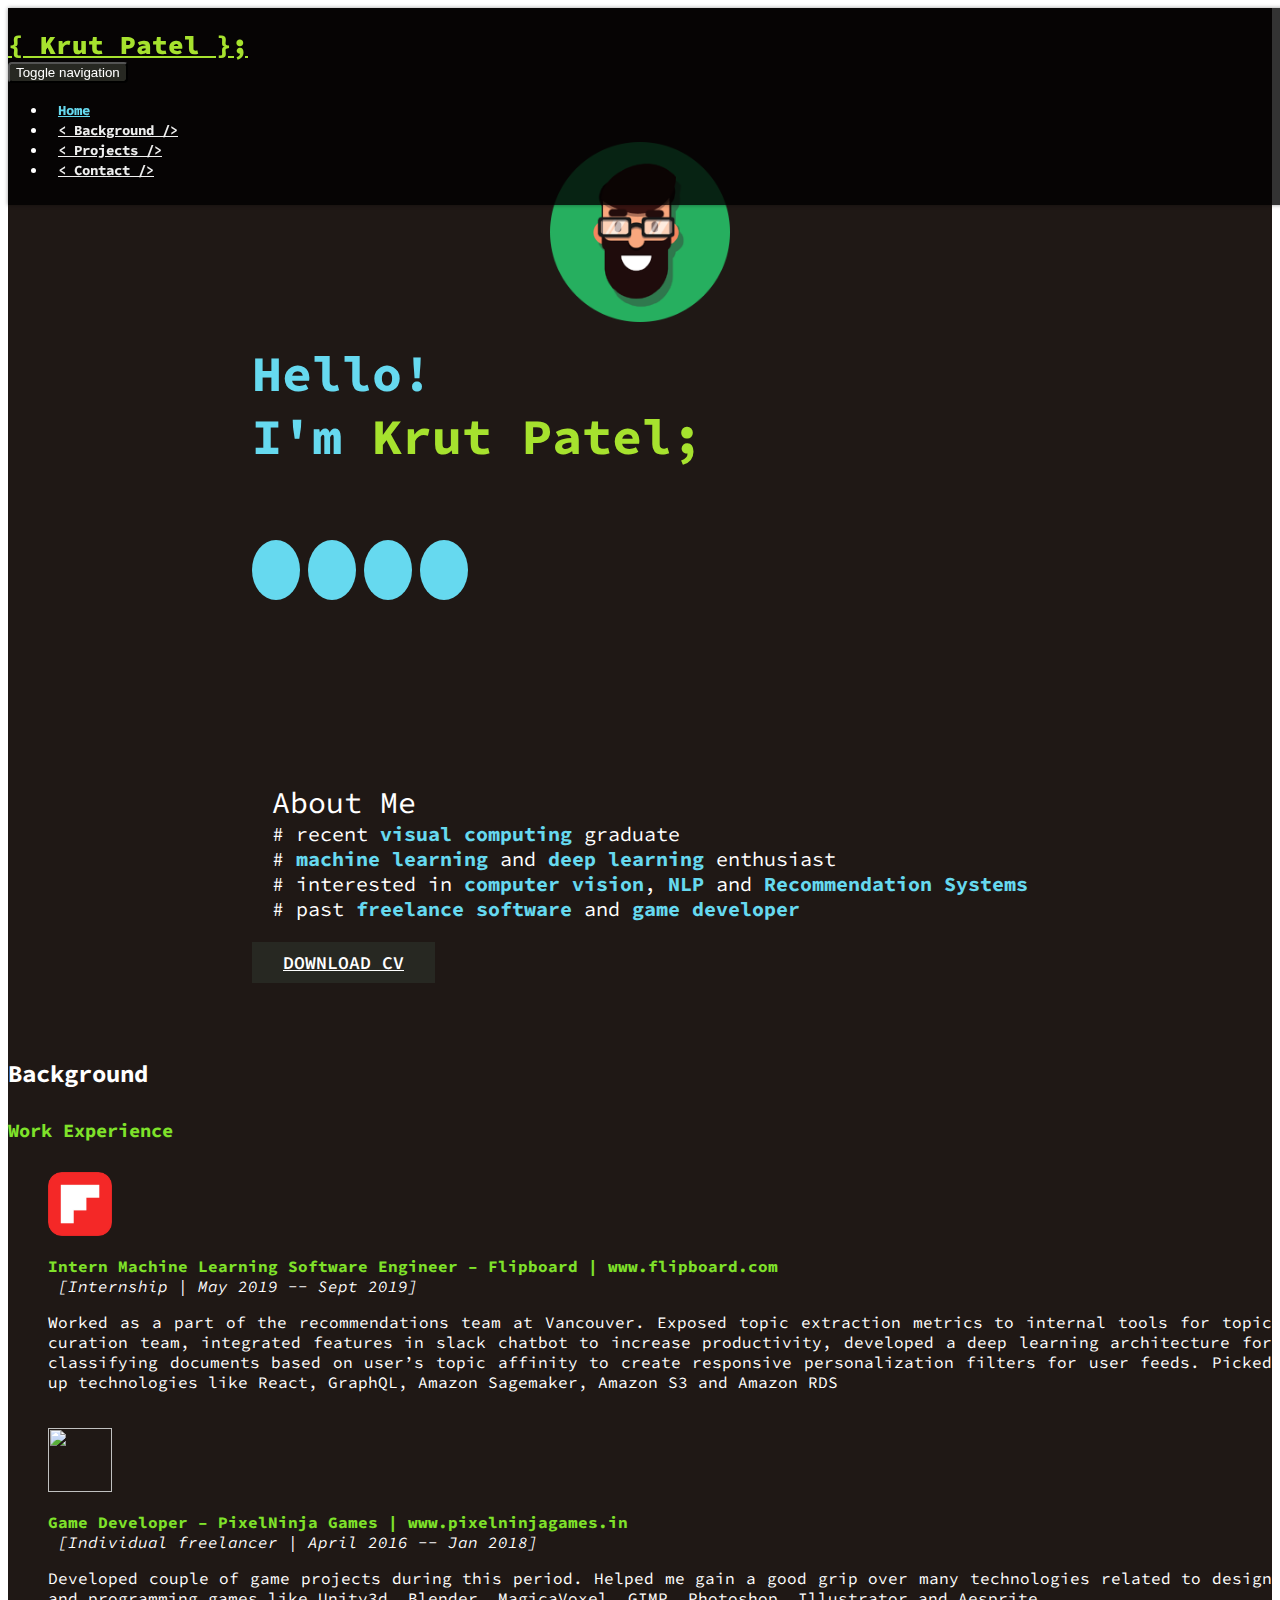
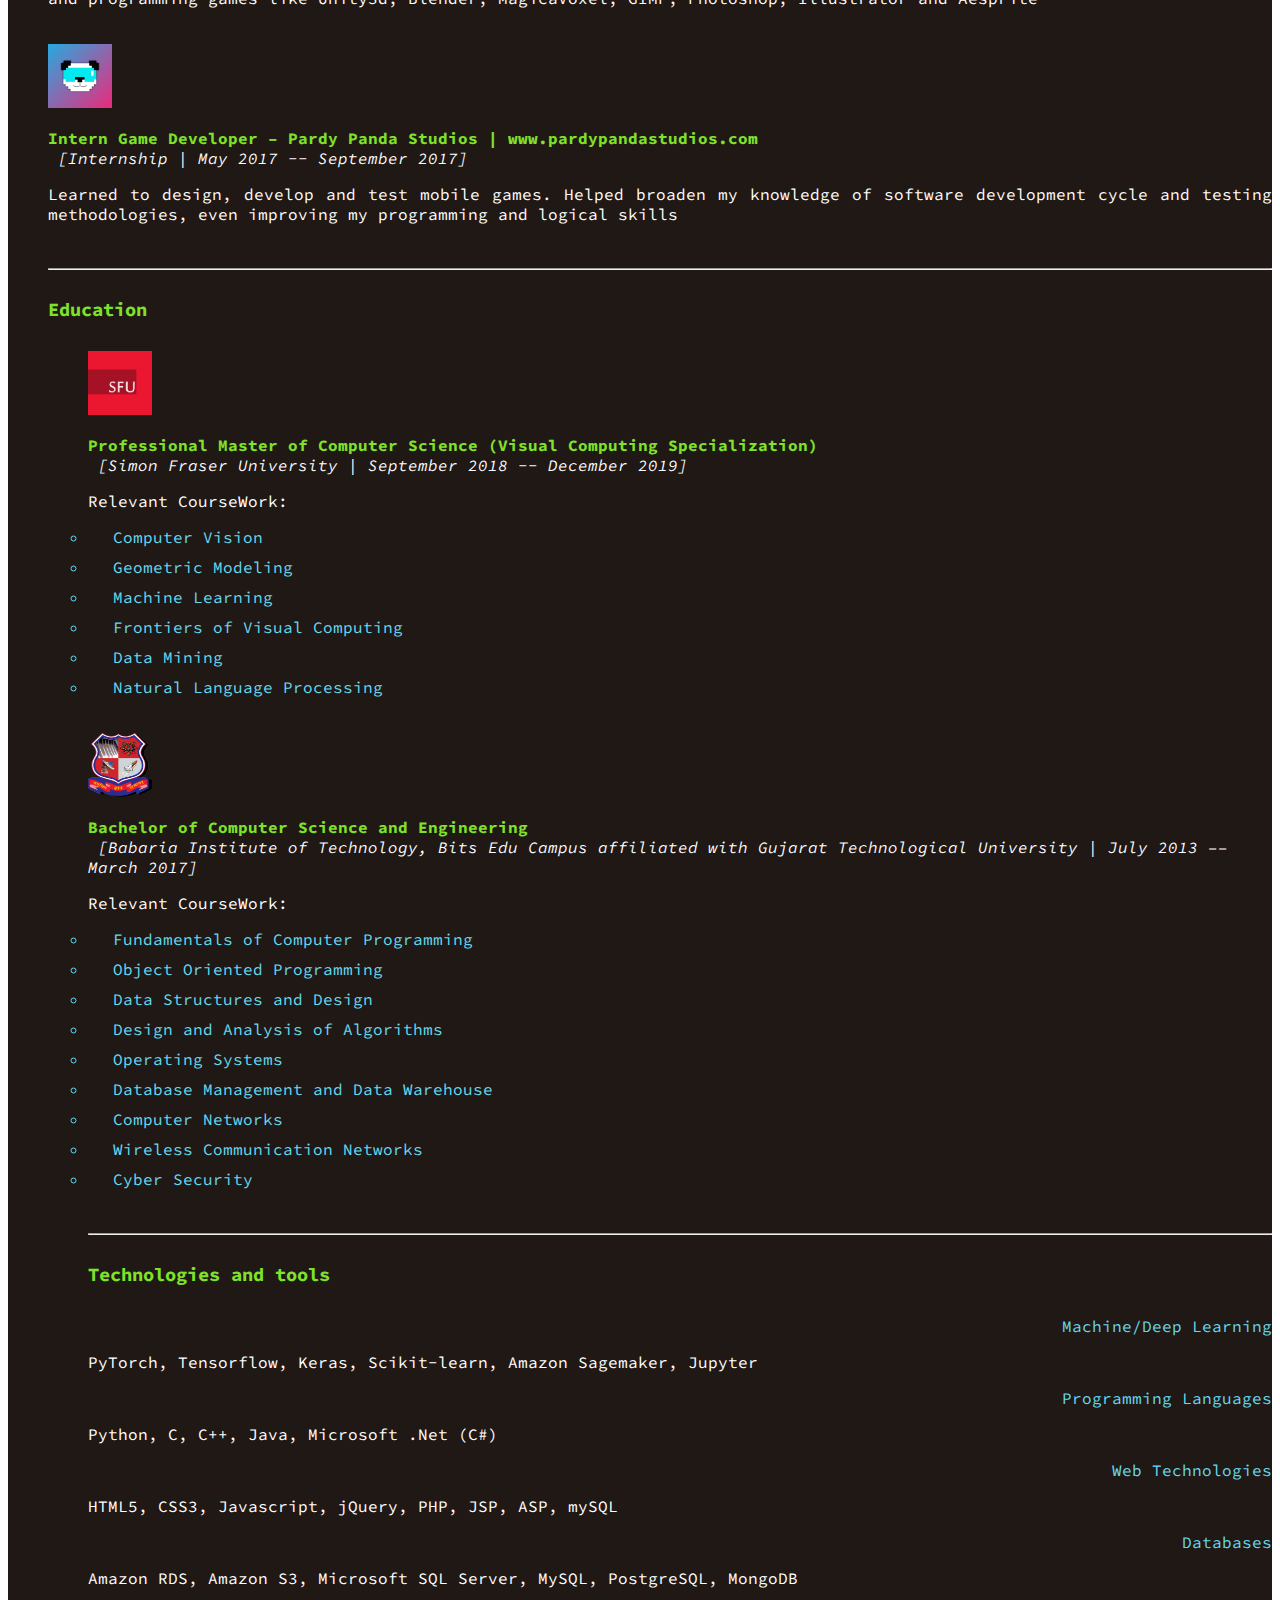
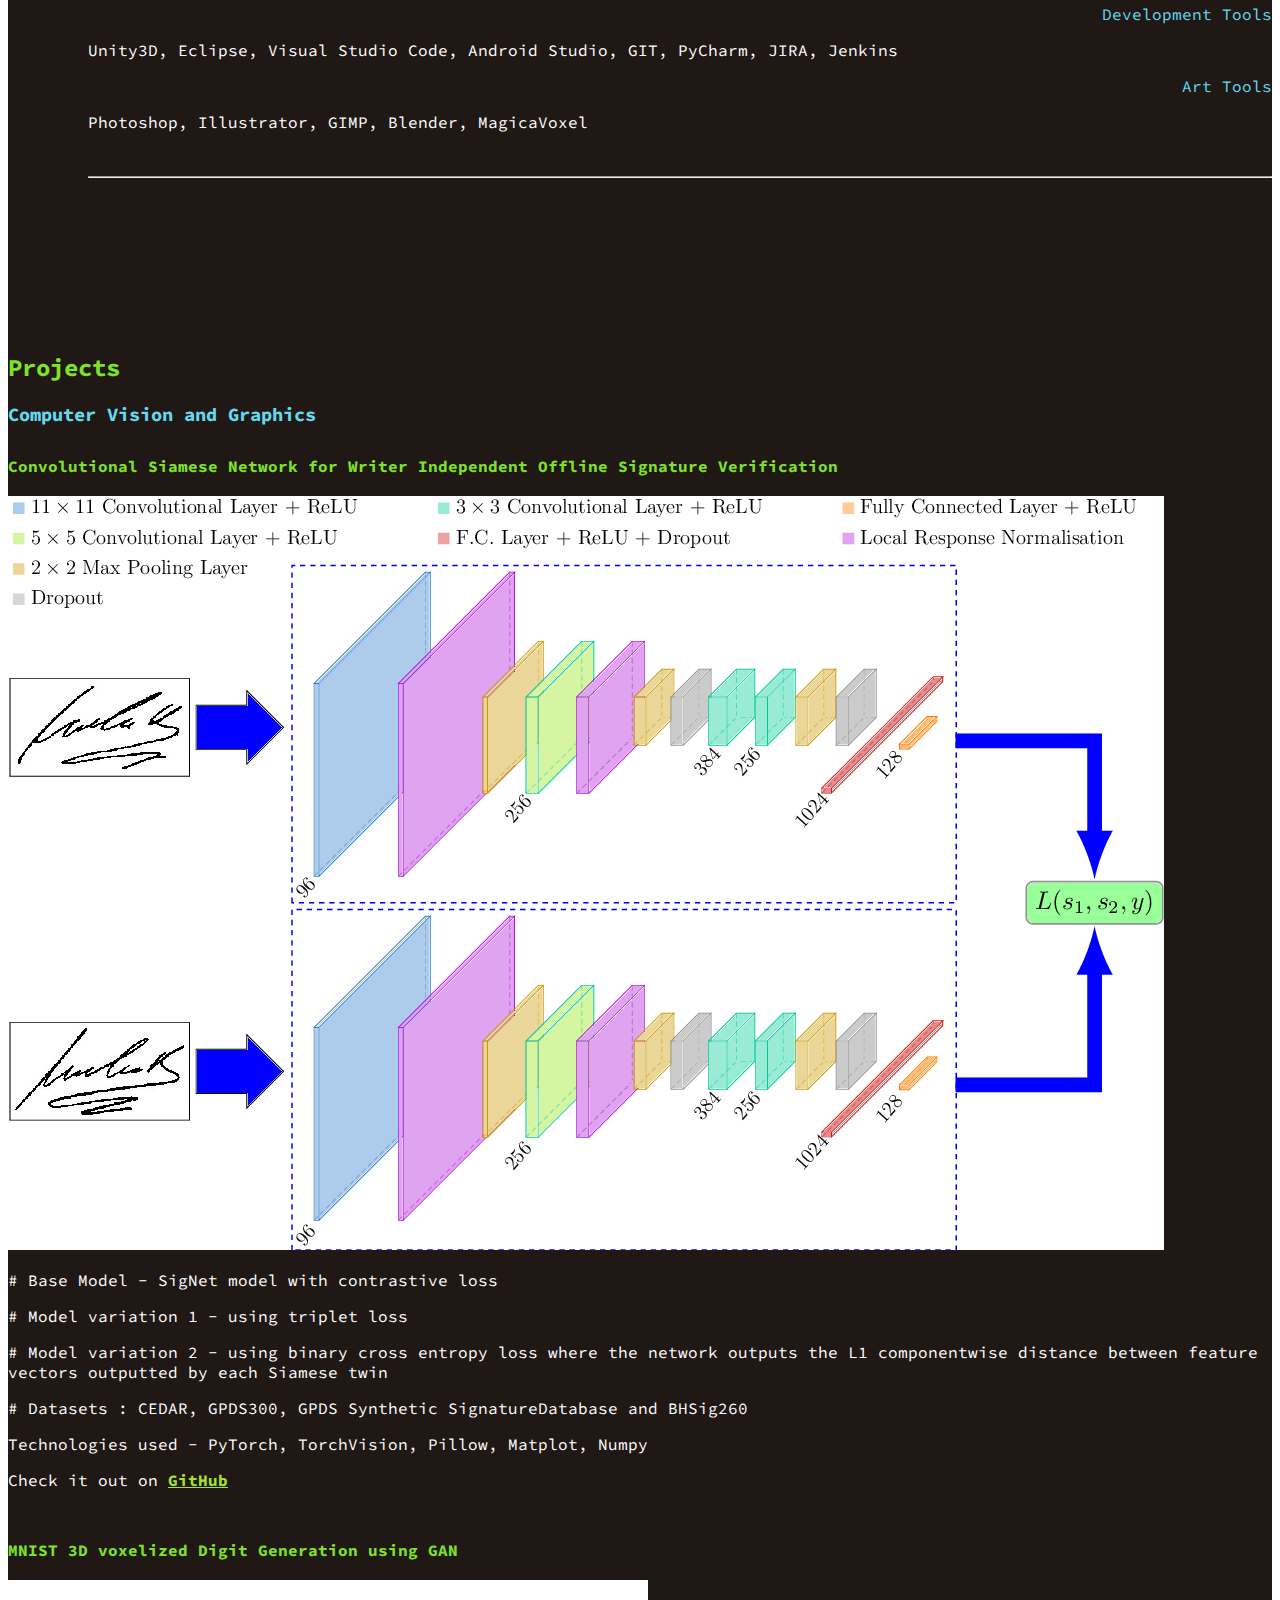
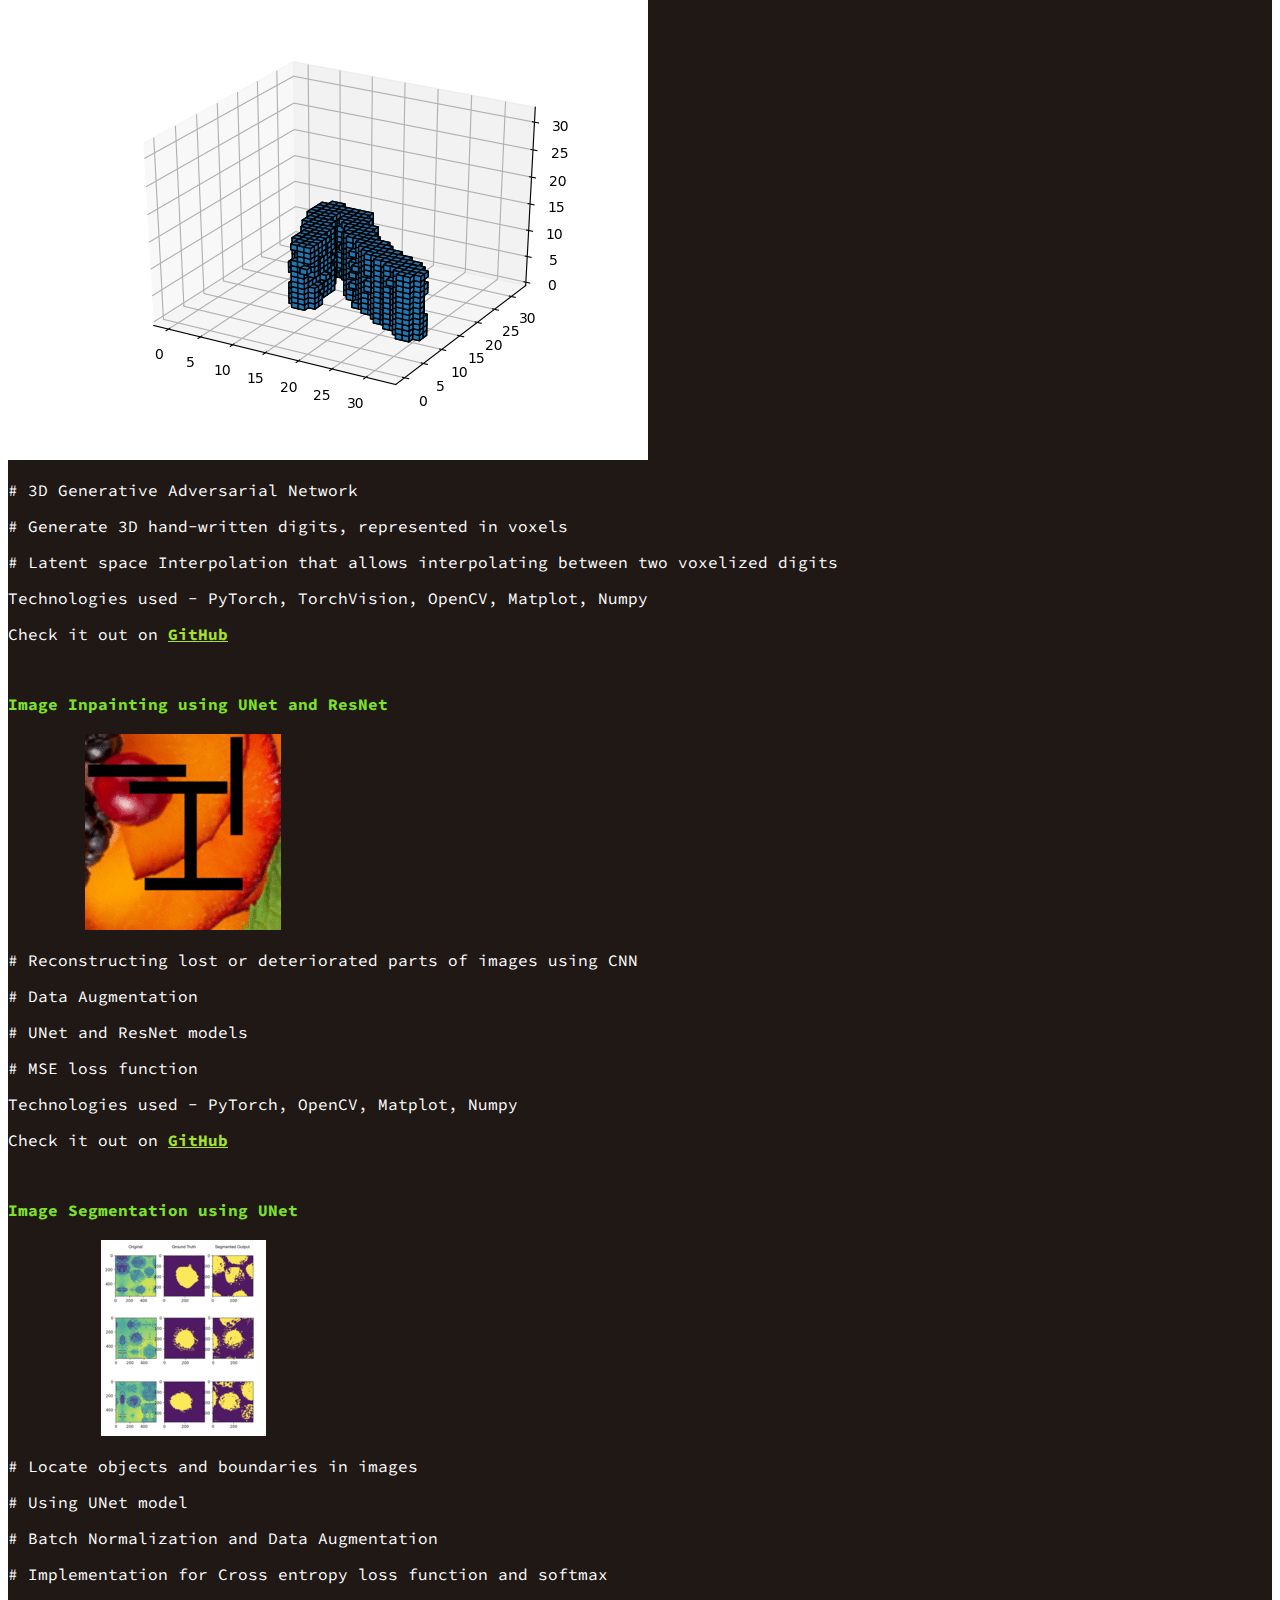
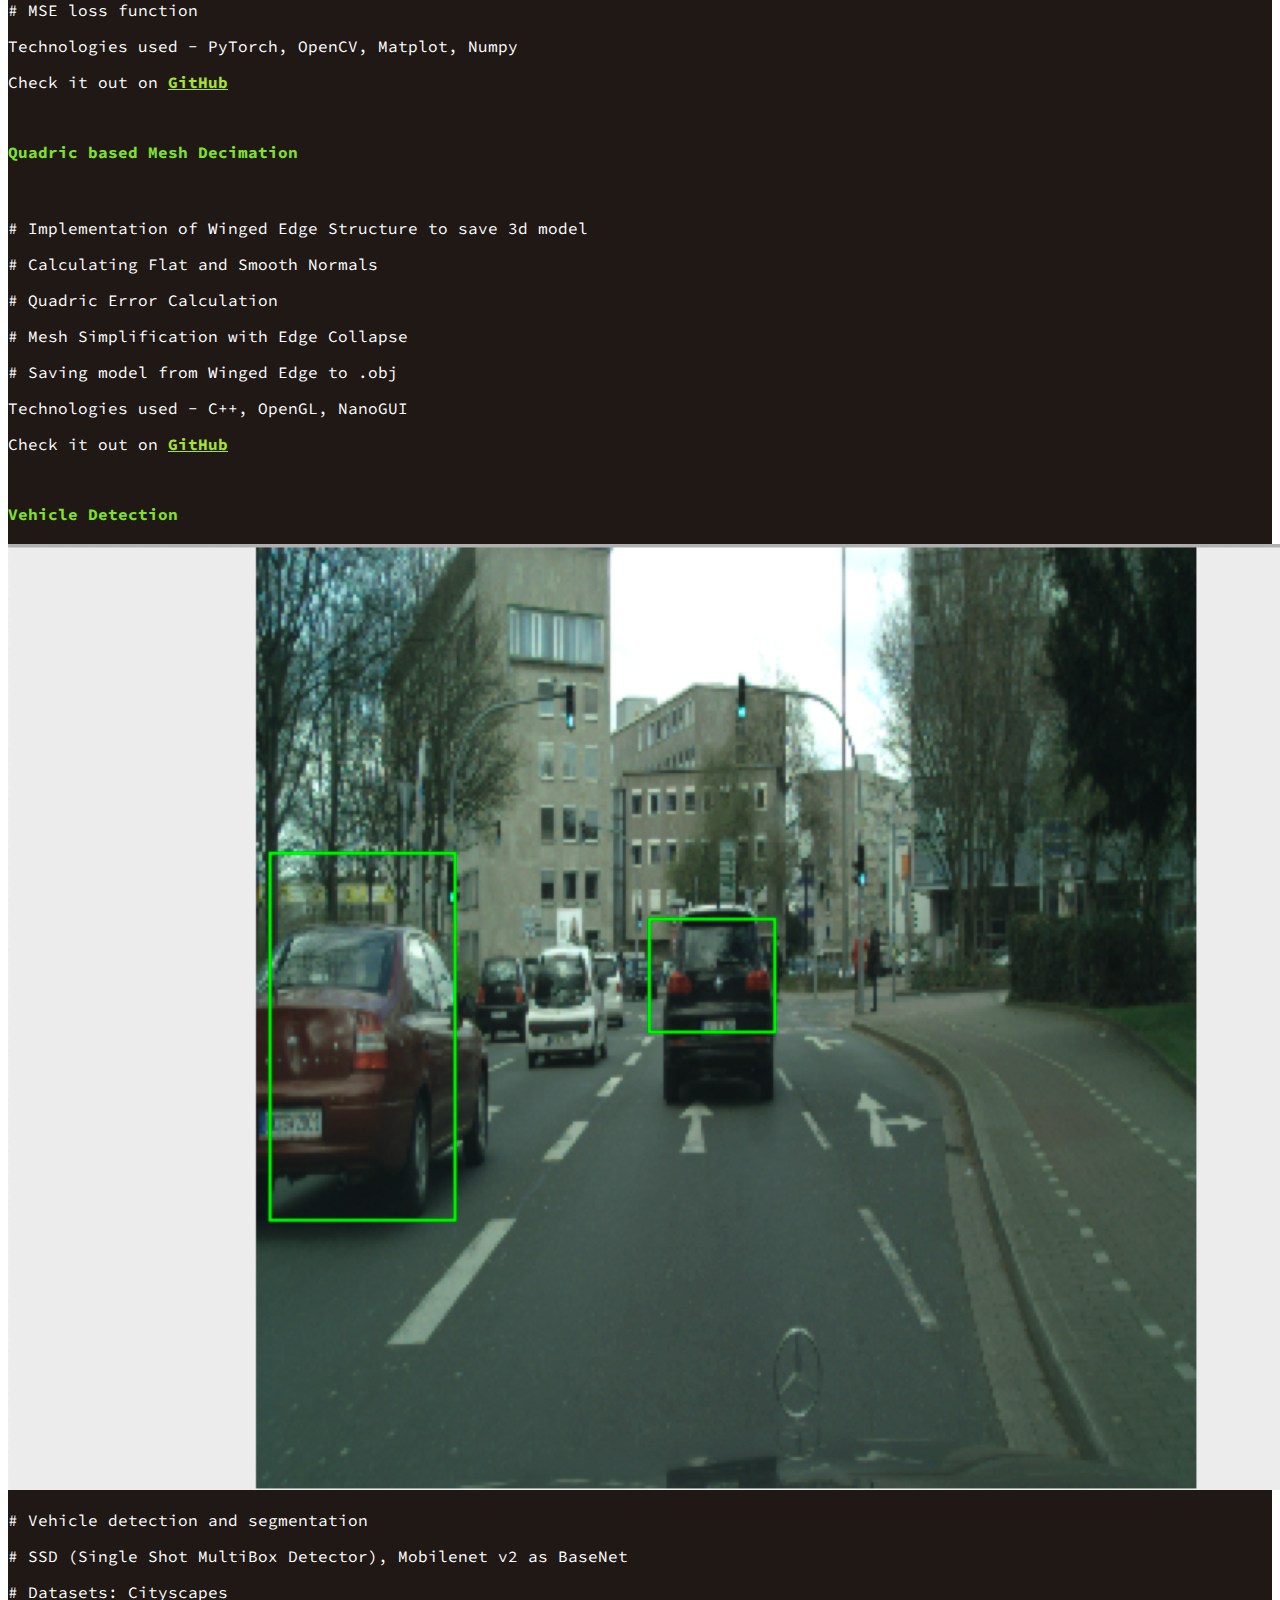
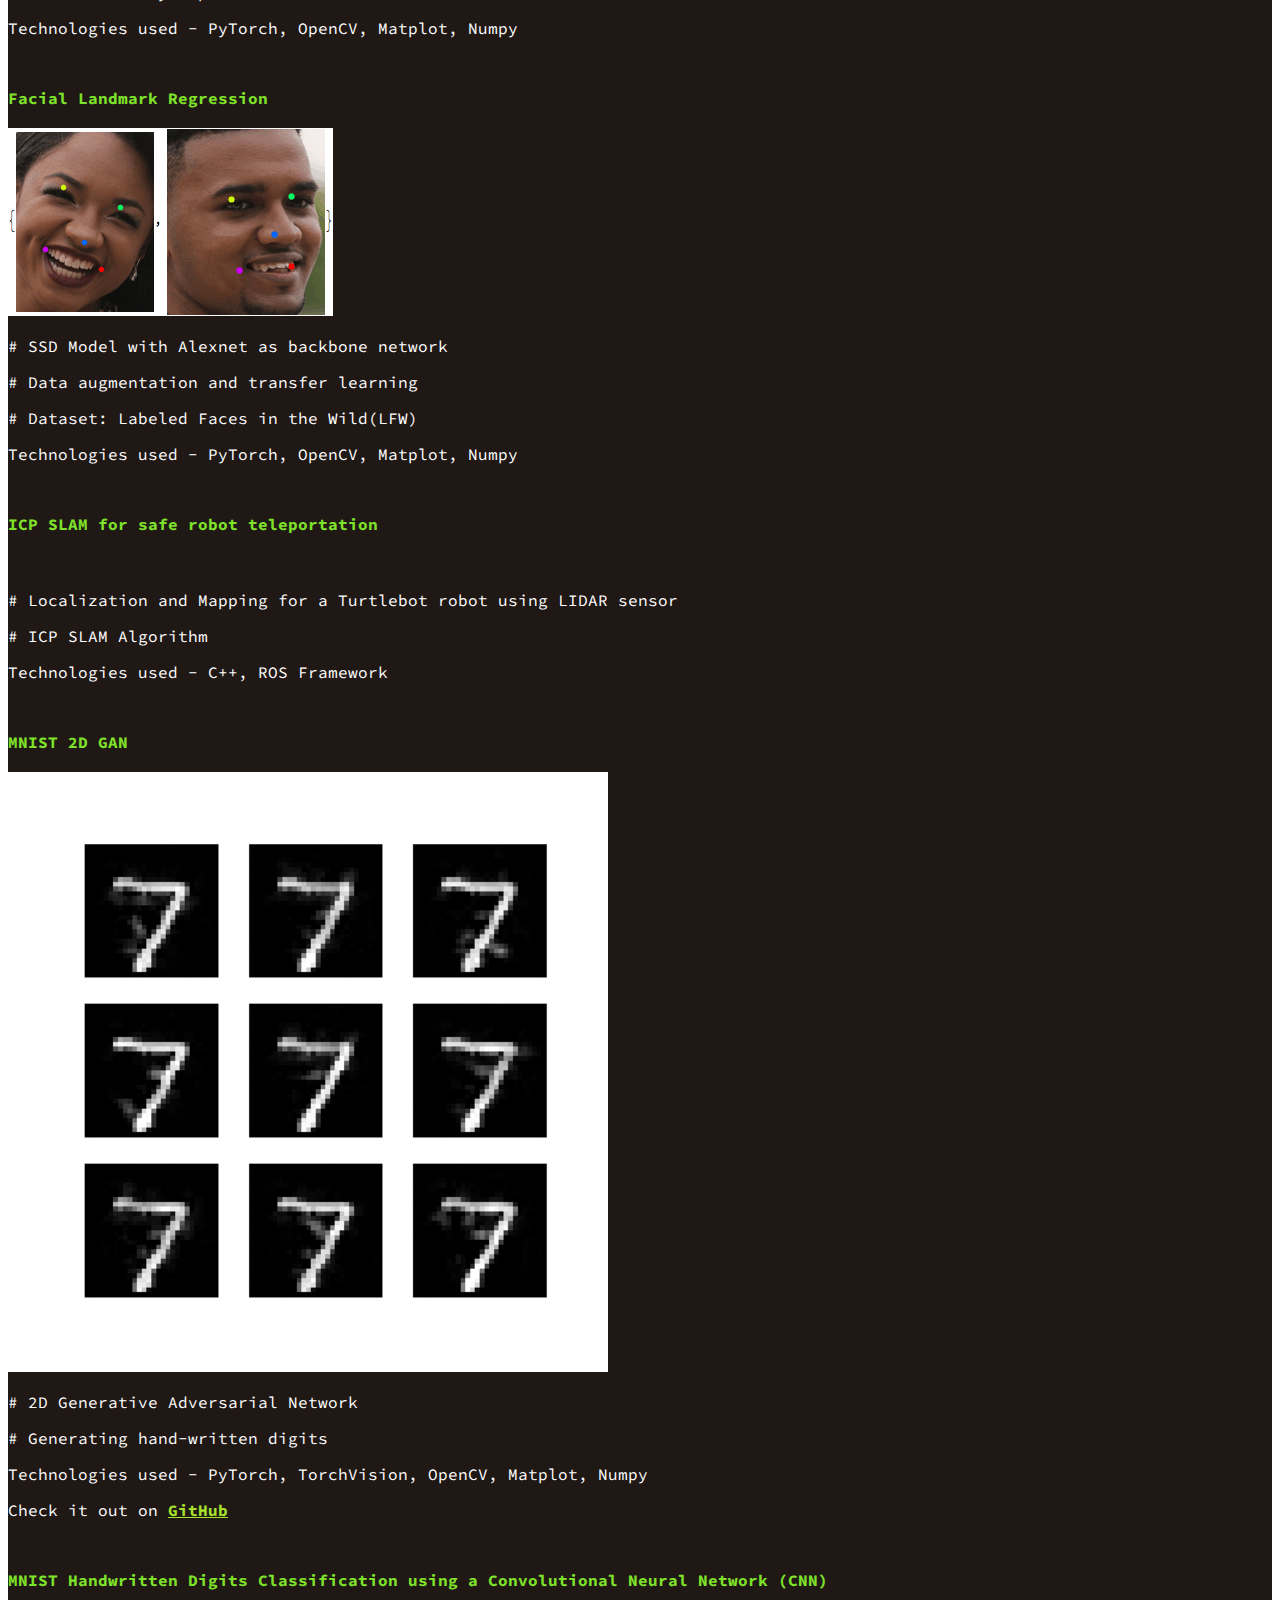
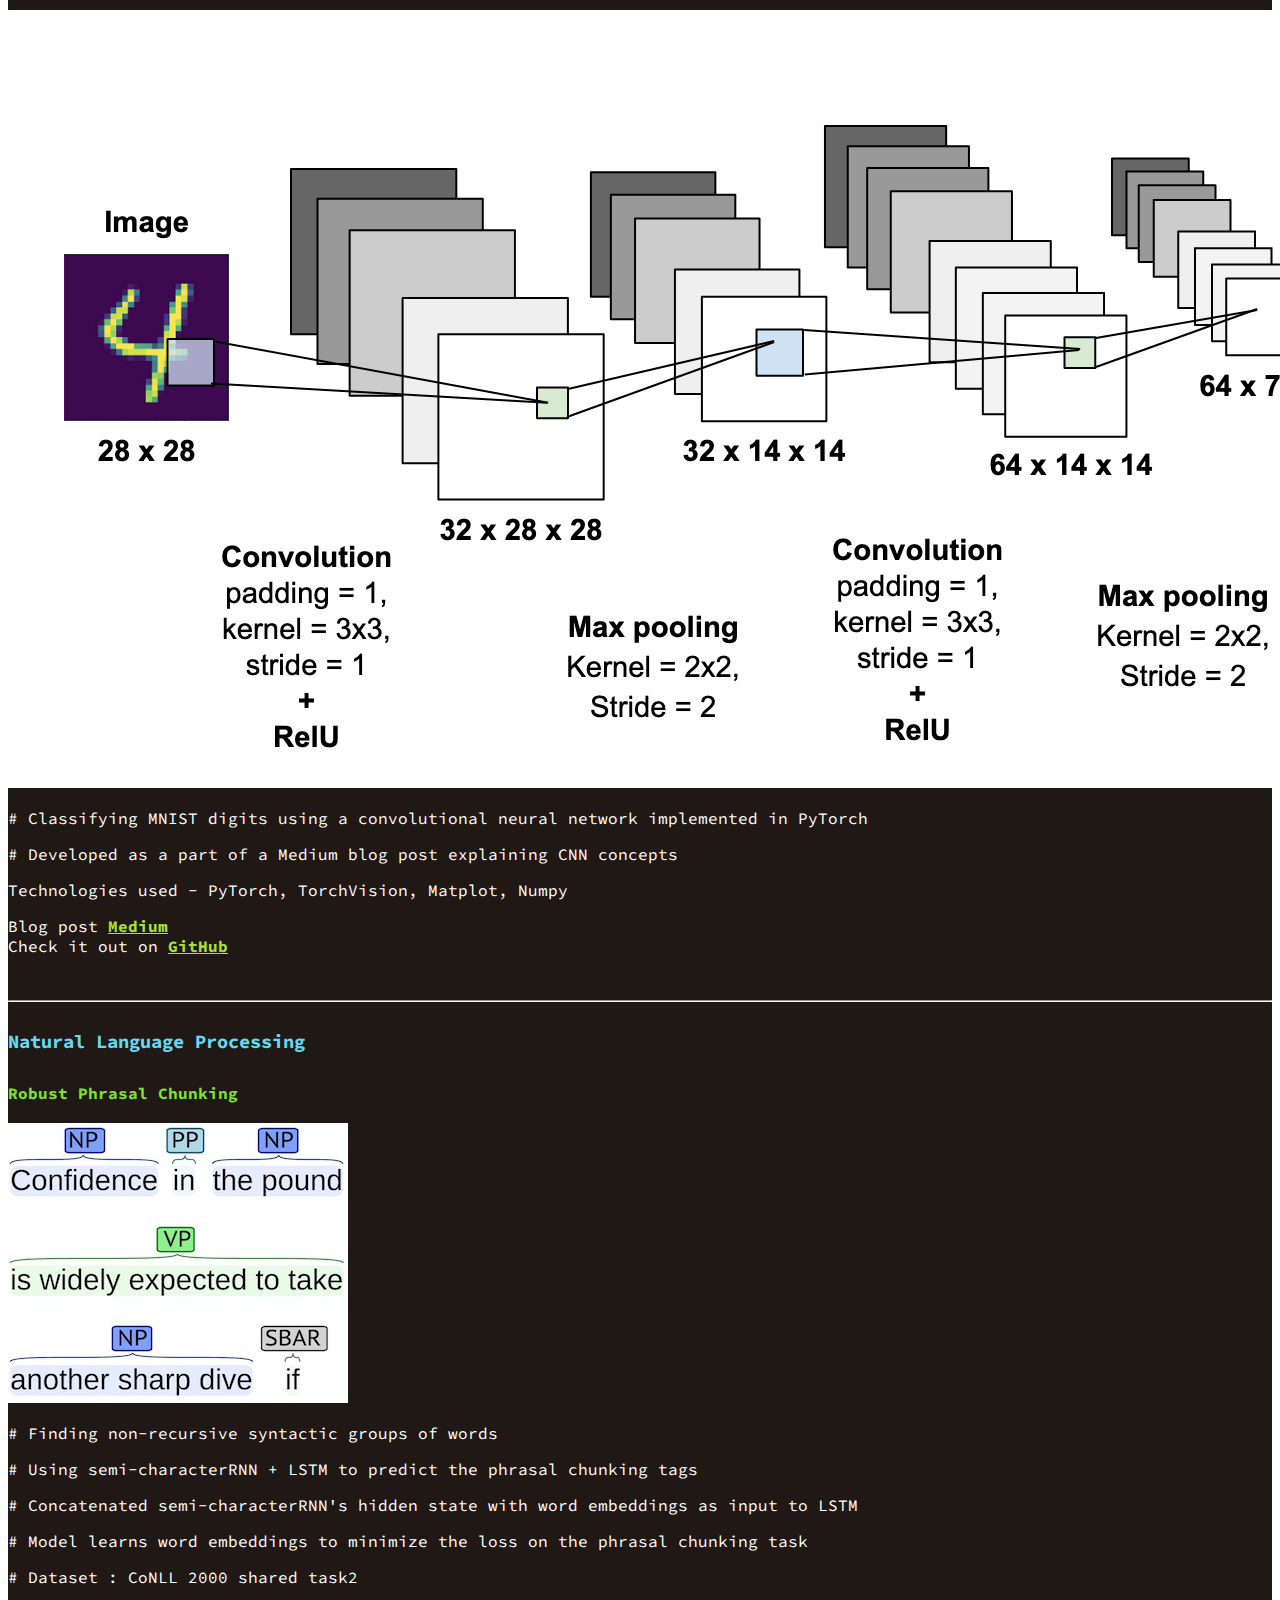
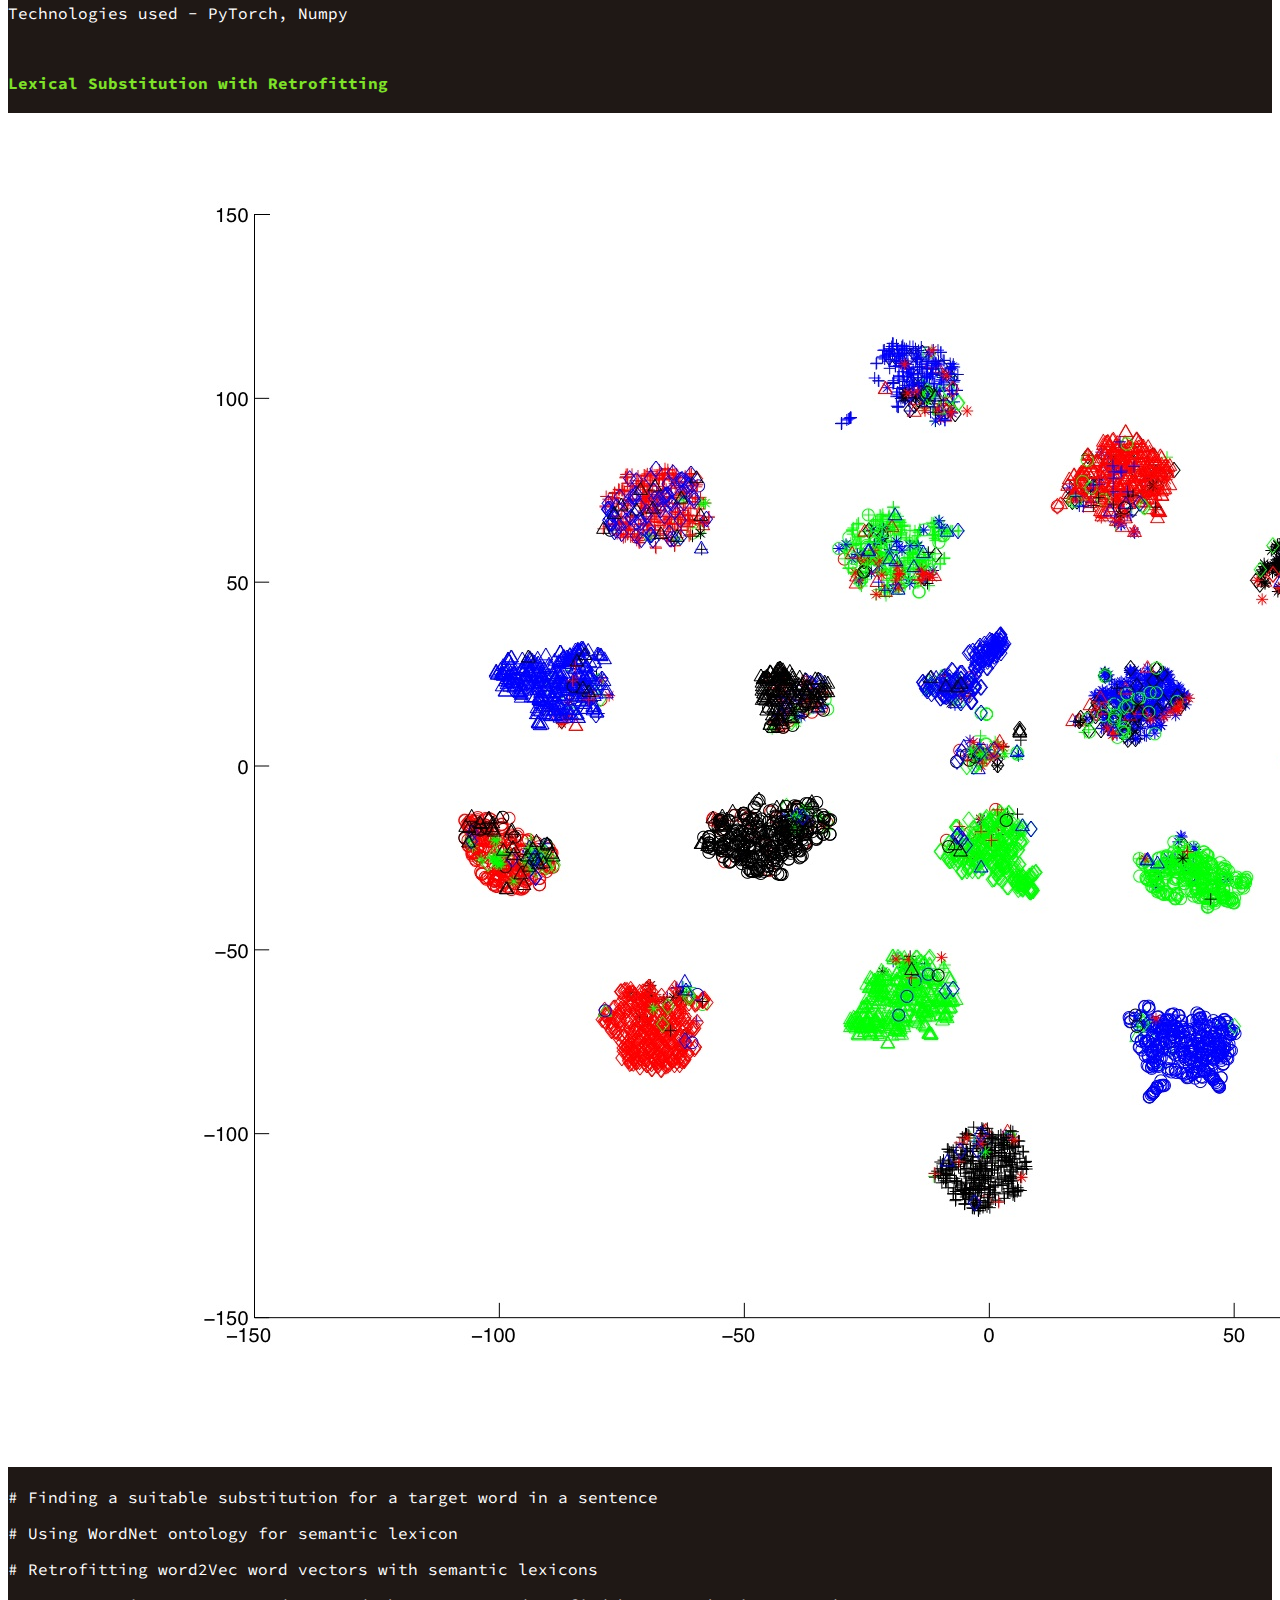
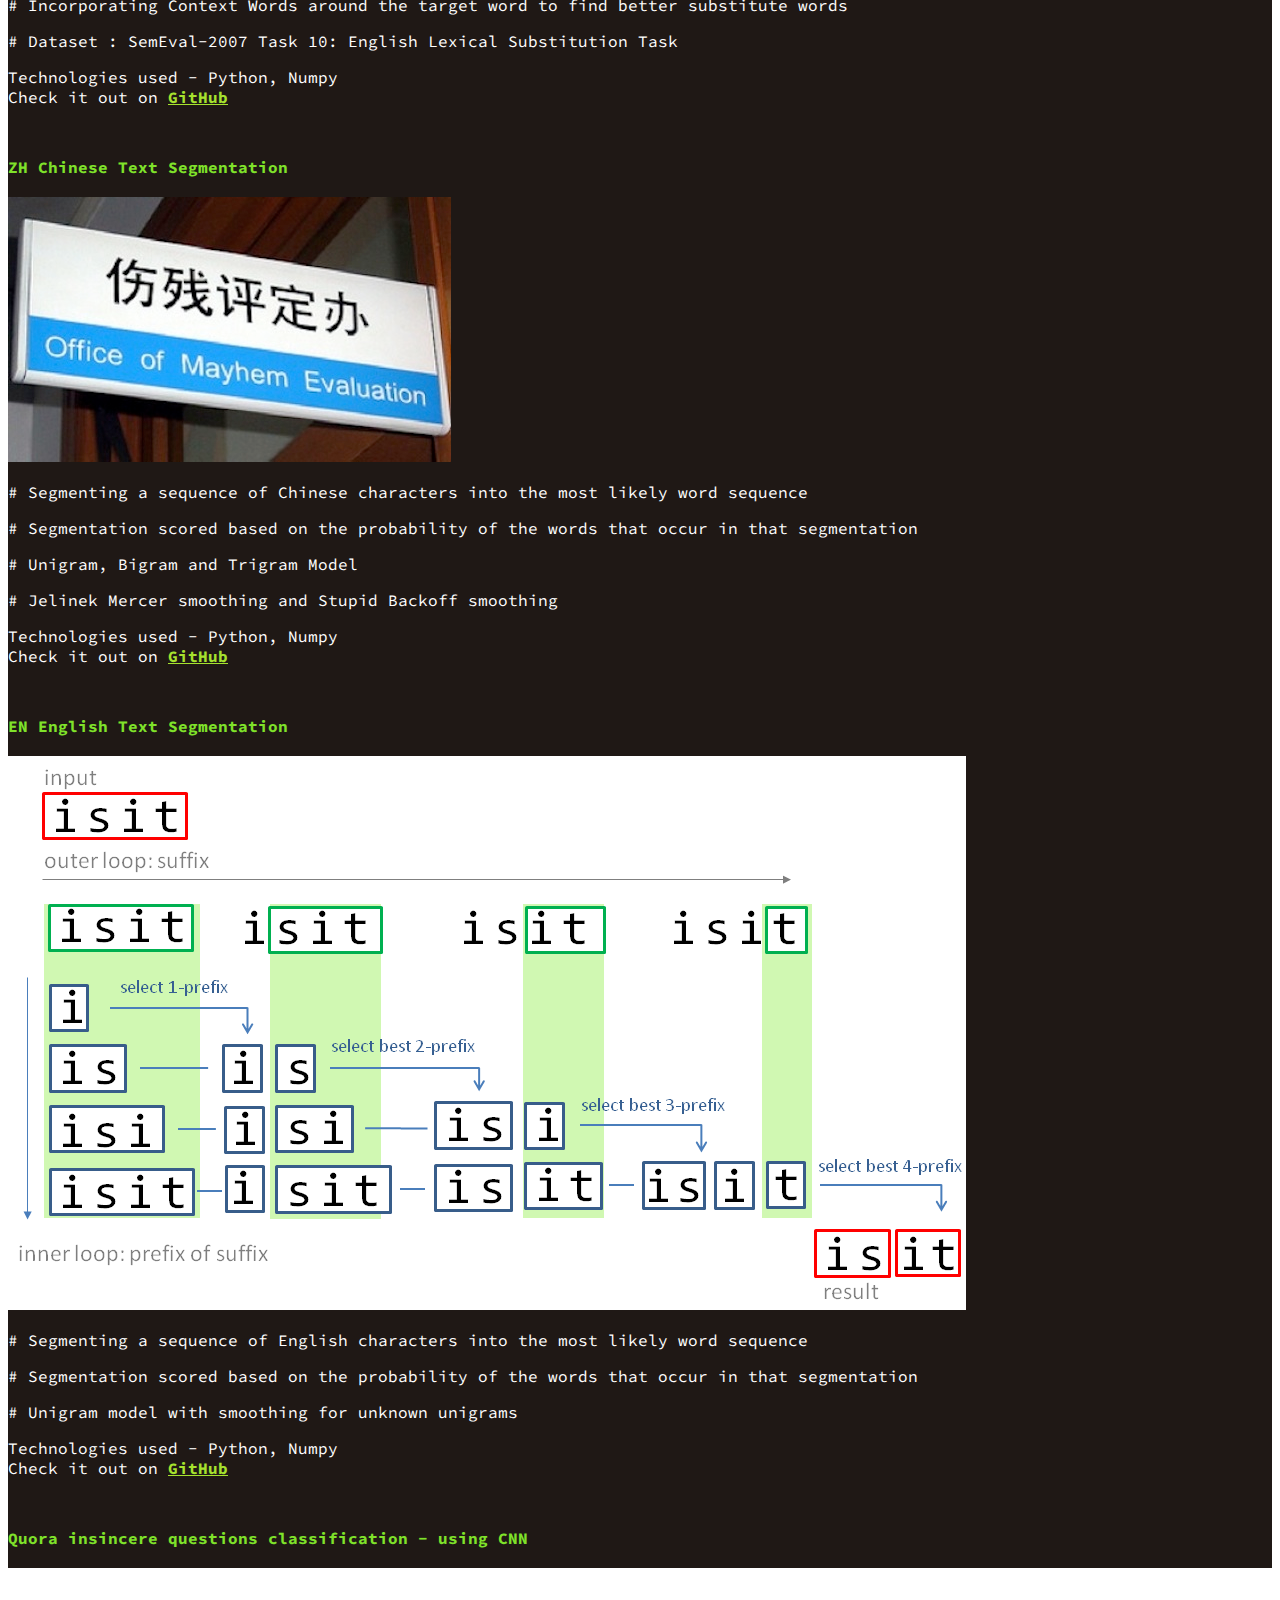
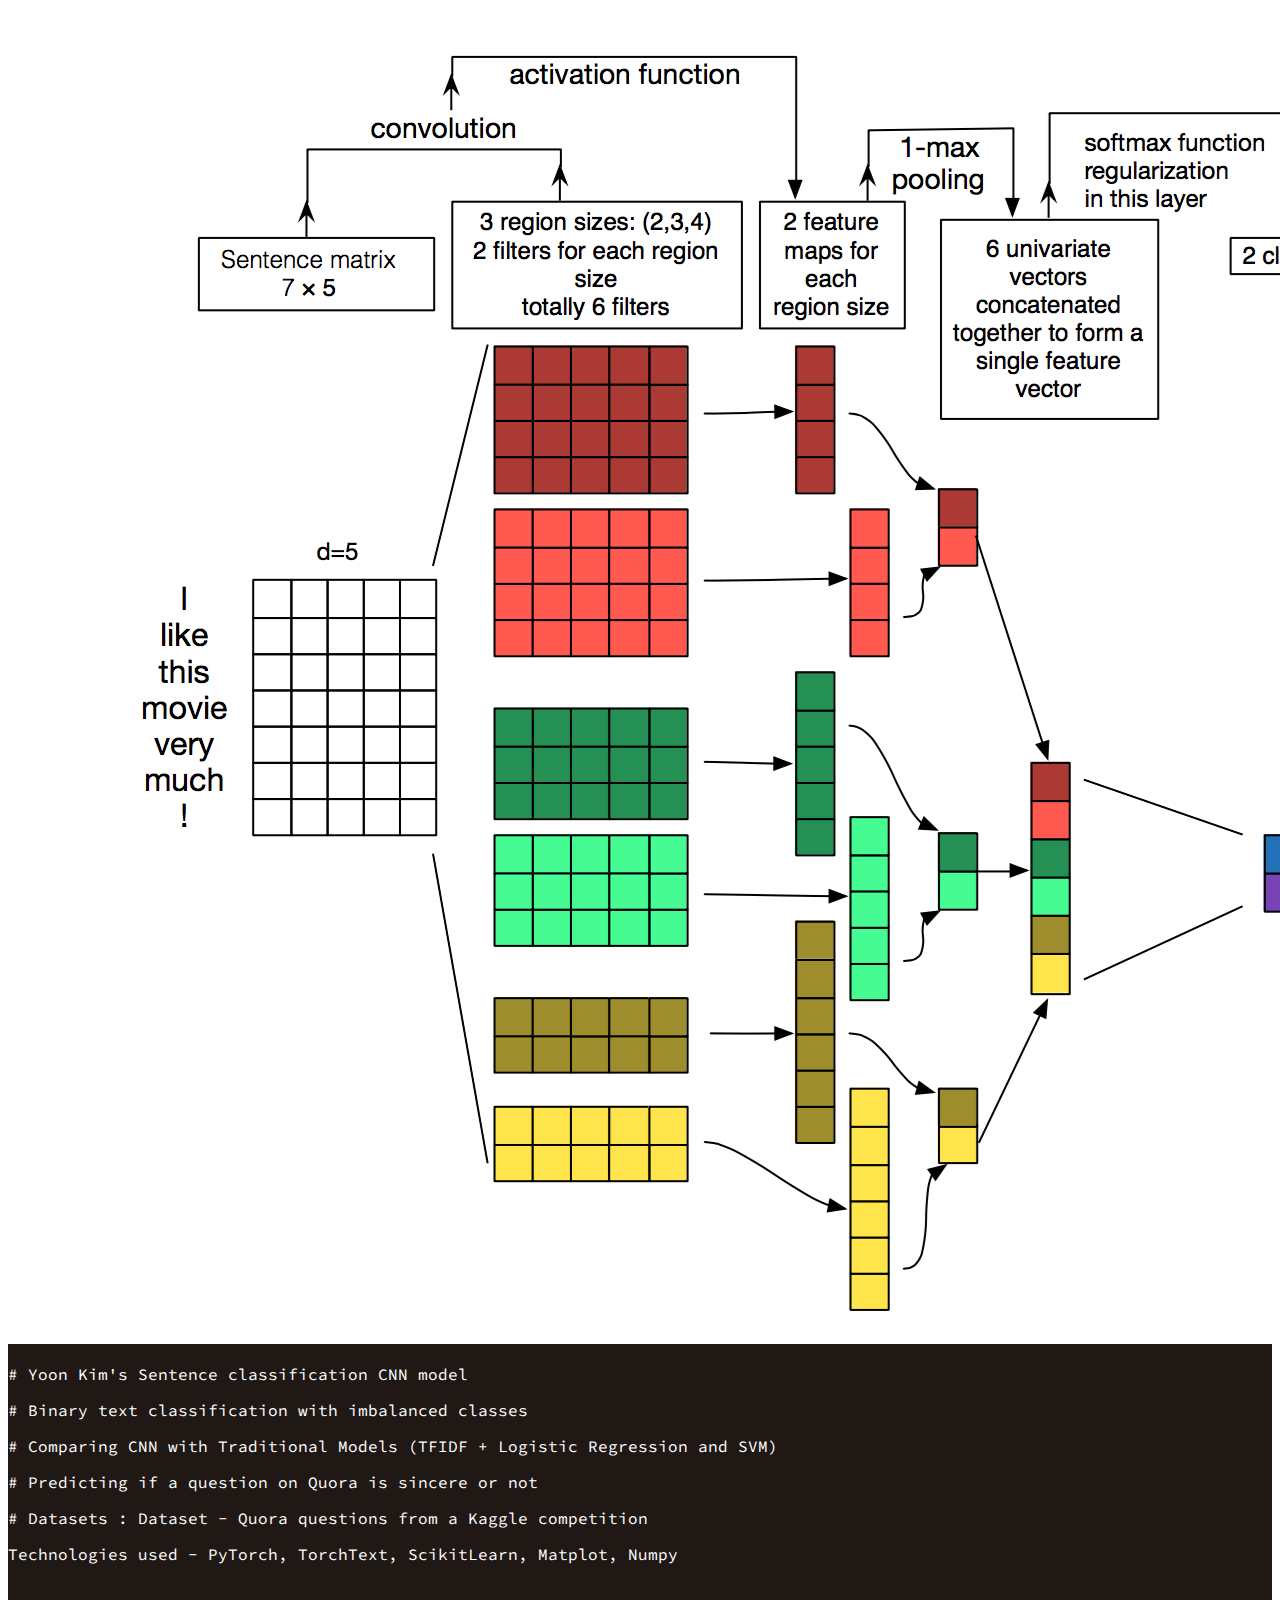
==== commit 77454a99: "content update" ====
--- a/index.html
+++ b/index.html
@@ -212,17 +212,17 @@
                 <h3 class="title">Technologies and tools</h3>
                 <div class="container">
                     <div class="col-md-3">
-                        <p style="text-align:right">
+                        <p style="text-align:right; color: #66d9ef;">
                             Machine/Deep Learning
                         </p>
                     </div>
                     <div class="col-md-8">
                         <p style="text-align:left">
-                            PyTorch, Tensorflow, Keras, Scikit-learn, Amazom Sagemaker, Jupyter
+                            PyTorch, Tensorflow, Keras, Scikit-learn, Amazon Sagemaker, Jupyter
                         </p>
                     </div>
                     <div class="col-md-3">
-                        <p style="text-align:right">
+                        <p style="text-align:right; color: #66d9ef;">
                             Programming Languages
                         </p>
                     </div>
@@ -232,7 +232,7 @@
                         </p>
                     </div>
                     <div class="col-md-3">
-                        <p style="text-align:right">
+                        <p style="text-align:right; color: #66d9ef;">
                             Web Technologies
                         </p>
                     </div>
@@ -242,7 +242,7 @@
                         </p>
                     </div>
                     <div class="col-md-3">
-                        <p style="text-align:right">
+                        <p style="text-align:right; color: #66d9ef;">
                             Databases
                         </p>
                     </div>
@@ -252,7 +252,7 @@
                         </p>
                     </div>
                     <div class="col-md-3">
-                        <p style="text-align:right">
+                        <p style="text-align:right; color: #66d9ef;">
                             Development Tools
                         </p>
                     </div>
@@ -262,7 +262,7 @@
                         </p>
                     </div>
                     <div class="col-md-3">
-                        <p style="text-align:right">
+                        <p style="text-align:right; color: #66d9ef;">
                             Art Tools
                         </p>
                     </div>
@@ -289,7 +289,7 @@
                     <h4 class="title text-left">Convolutional Siamese Network for Writer Independent Offline Signature Verification</h4>
                     <div class="col-sm-4">
                         <div class="embed-responsive embed-responsive-16by9">
-                            <img class="embed-responsive-item" src="assets/gif/mnist2.gif" alt="" />
+                            <img class="embed-responsive-item" src="assets/projects/siamese.png" alt="" />
                         </div>
                     </div>
                     <div class="col-sm-8">
@@ -299,14 +299,14 @@
                                 distance between feature vectors outputted by each Siamese twin</p>
                         <p># Datasets : CEDAR, GPDS300, GPDS Synthetic SignatureDatabase and BHSig260</p>
                         <p>Technologies used - PyTorch, TorchVision, Pillow, Matplot, Numpy
-                        <p>Check it out on <a href="https://github.com/iamkrut/MNIST_handwriting_classification" target="_blank"><i class="fa fa-github"></i> GitHub</a></p>
+                        <p>Check it out on <a href="https://github.com/iamkrut/signature_verification_convolutional_siamese_network" target="_blank"><i class="fa fa-github"></i> GitHub</a></p>
                     </div>
                 </div>
                 <div class="project-row container">
                     <h4 class="title text-left">MNIST 3D voxelized Digit Generation using GAN</h4>
                     <div class="col-sm-4">
                         <div class="embed-responsive embed-responsive-16by9">
-                            <img class="embed-responsive-item" src="assets/gif/mnist2.gif" alt="" />
+                            <img class="embed-responsive-item" src="assets/projects/3dministgan.png" alt="" />
                         </div>
                     </div>
                     <div class="col-sm-8">
@@ -321,7 +321,7 @@
                     <h4 class="title text-left">Image Inpainting using UNet and ResNet</h4>
                     <div class="col-sm-4">
                         <div class="embed-responsive embed-responsive-16by9">
-                            <img class="embed-responsive-item" src="assets/gif/mnist2.gif" alt="" />
+                            <img class="embed-responsive-item" src="assets/projects/inpainting.gif" alt="" />
                         </div>
                     </div>
                     <div class="col-sm-8">
@@ -337,7 +337,7 @@
                     <h4 class="title text-left">Image Segmentation using UNet</h4>
                     <div class="col-sm-4">
                         <div class="embed-responsive embed-responsive-16by9">
-                            <img class="embed-responsive-item" src="assets/gif/mnist2.gif" alt="" />
+                            <img class="embed-responsive-item" src="assets/projects/seg.png" alt="" />
                         </div>
                     </div>
                     <div class="col-sm-8">
@@ -354,7 +354,7 @@
                     <h4 class="title text-left">Quadric based Mesh Decimation</h4>
                     <div class="col-sm-4">
                         <div class="embed-responsive embed-responsive-16by9">
-                            <img class="embed-responsive-item" src="assets/gif/mnist2.gif" alt="" />
+                            <img class="embed-responsive-item" src="assets/projects/dec.gif" alt="" />
                         </div>
                     </div>
                     <div class="col-sm-8">
@@ -371,7 +371,7 @@
                     <h4 class="title text-left">Vehicle Detection</h4>
                     <div class="col-sm-4">
                         <div class="embed-responsive embed-responsive-16by9">
-                            <img class="embed-responsive-item" src="assets/gif/mnist2.gif" alt="" />
+                            <img class="embed-responsive-item" src="assets/projects/vehicledetection.png" alt="" />
                         </div>
                     </div>
                     <div class="col-sm-8">
@@ -382,24 +382,10 @@
                     </div>
                 </div>
                 <div class="project-row container">
-                    <h4 class="title text-left">Feature Tracking and Visual SLAM</h4>
-                    <div class="col-sm-4">
-                        <div class="embed-responsive embed-responsive-16by9">
-                            <img class="embed-responsive-item" src="assets/gif/mnist2.gif" alt="" />
-                        </div>
-                    </div>
-                    <div class="col-sm-8">
-                        <p># Developing libraries for Feature detection, KLT Tracking, Computing Essential and Fundamental Matrices</p>
-                        <p># Finding the Relative Pose Estimation between two frames and also computing 3d triangulation points
-                                for the same</p>
-                        <p>Technologies used - C++, OpenCV</p>
-                    </div>
-                </div>
-                <div class="project-row container">
                     <h4 class="title text-left">Facial Landmark Regression</h4>
                     <div class="col-sm-4">
                         <div class="embed-responsive embed-responsive-16by9">
-                            <img class="embed-responsive-item" src="assets/gif/mnist2.gif" alt="" />
+                            <img class="embed-responsive-item" src="assets/projects/faceregress.png" alt="" />
                         </div>
                     </div>
                     <div class="col-sm-8">
@@ -413,7 +399,7 @@
                     <h4 class="title text-left">ICP SLAM for safe robot teleportation</h4>
                     <div class="col-sm-4">
                         <div class="embed-responsive embed-responsive-16by9">
-                            <img class="embed-responsive-item" src="assets/gif/mnist2.gif" alt="" />
+                            <img class="embed-responsive-item" src="assets/projects/slam.gif" alt="" />
                         </div>
                     </div>
                     <div class="col-sm-8">
@@ -426,7 +412,7 @@
                     <h4 class="title text-left">MNIST 2D GAN</h4>
                     <div class="col-sm-4">
                         <div class="embed-responsive embed-responsive-16by9">
-                            <img class="embed-responsive-item" src="assets/gif/mnist2.gif" alt="" />
+                            <img class="embed-responsive-item" src="assets/projects/2dmnistgan.gif" alt="" />
                         </div>
                     </div>
                     <div class="col-sm-8">
@@ -440,7 +426,7 @@
                     <h4 class="title text-left">MNIST Handwritten Digits Classification using a Convolutional Neural Network (CNN)</h4>
                     <div class="col-sm-4">
                         <div class="embed-responsive embed-responsive-16by9">
-                            <img class="embed-responsive-item" src="assets/gif/mnist2.gif" alt="" />
+                            <img class="embed-responsive-item" src="assets/projects/mnistcnn.png" alt="" />
                         </div>
                     </div>
                     <div class="col-sm-8">
@@ -461,7 +447,7 @@
                     <h4 class="title text-left">Robust Phrasal Chunking</h4>
                     <div class="col-sm-4">
                         <div class="embed-responsive embed-responsive-16by9">
-                            <img class="embed-responsive-item" src="assets/gif/mnist2.gif" alt="" />
+                            <img class="embed-responsive-item" src="assets/projects/phrasalchunk.jpg" alt="" />
                         </div>
                     </div>
                     <div class="col-sm-8">
@@ -477,7 +463,7 @@
                     <h4 class="title text-left">Lexical Substitution with Retrofitting</h4>
                     <div class="col-sm-4">
                         <div class="embed-responsive embed-responsive-16by9">
-                            <img class="embed-responsive-item" src="assets/gif/mnist2.gif" alt="" />
+                            <img class="embed-responsive-item" src="assets/projects/lexsub.jpg" alt="" />
                         </div>
                     </div>
                     <div class="col-sm-8">
@@ -494,7 +480,7 @@
                     <h4 class="title text-left">ZH Chinese Text Segmentation</h4>
                     <div class="col-sm-4">
                         <div class="embed-responsive embed-responsive-16by9">
-                            <img class="embed-responsive-item" src="assets/gif/mnist2.gif" alt="" />
+                            <img class="embed-responsive-item" src="assets/projects/zhseg.jpg" alt="" />
                         </div>
                     </div>
                     <div class="col-sm-8">
@@ -503,14 +489,14 @@
                         <p># Unigram, Bigram and Trigram Model</p>
                         <p># Jelinek Mercer smoothing and Stupid Backoff smoothing</p>
                         <p>Technologies used - Python, Numpy 
-                        <br/>Check it out on <a href="https://github.com/iamkrut/nlp_projects/tree/master/zn_segmentation" target="_blank"><i class="fa fa-github"></i> GitHub</a></p>                        
+                        <br/>Check it out on <a href="https://github.com/iamkrut/nlp_projects/tree/master/zh_segmentation" target="_blank"><i class="fa fa-github"></i> GitHub</a></p>                        
                     </div>
                 </div>
                 <div class="project-row container">
                     <h4 class="title text-left">EN English Text Segmentation</h4>
                     <div class="col-sm-4">
                         <div class="embed-responsive embed-responsive-16by9">
-                            <img class="embed-responsive-item" src="assets/gif/mnist2.gif" alt="" />
+                            <img class="embed-responsive-item" src="assets/projects/enseg.png" alt="" />
                         </div>
                     </div>
                     <div class="col-sm-8">
@@ -525,7 +511,7 @@
                     <h4 class="title text-left">Quora insincere questions classification - using CNN</h4>
                     <div class="col-sm-4">
                         <div class="embed-responsive embed-responsive-16by9">
-                            <img class="embed-responsive-item" src="assets/gif/mnist2.gif" alt="" />
+                            <img class="embed-responsive-item" src="assets/projects/quora.png" alt="" />
                         </div>
                     </div>
                     <div class="col-sm-8">
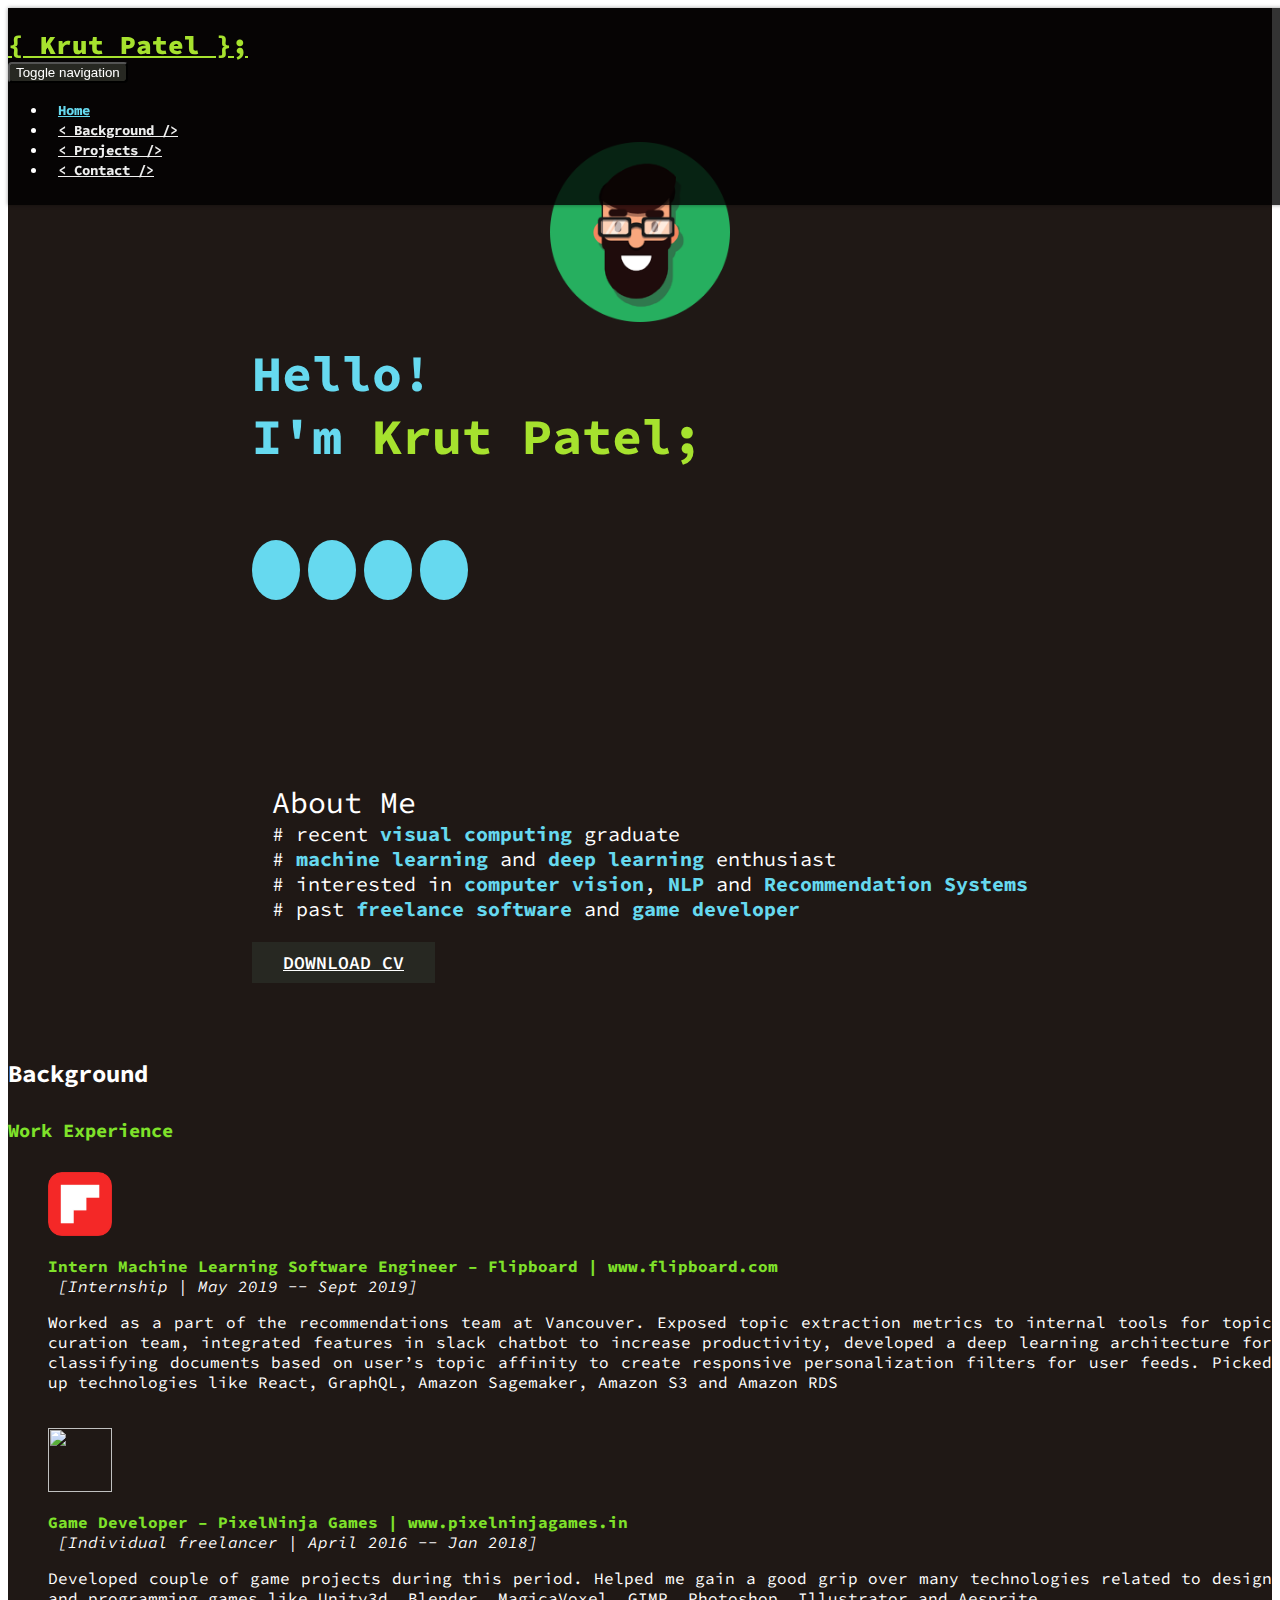
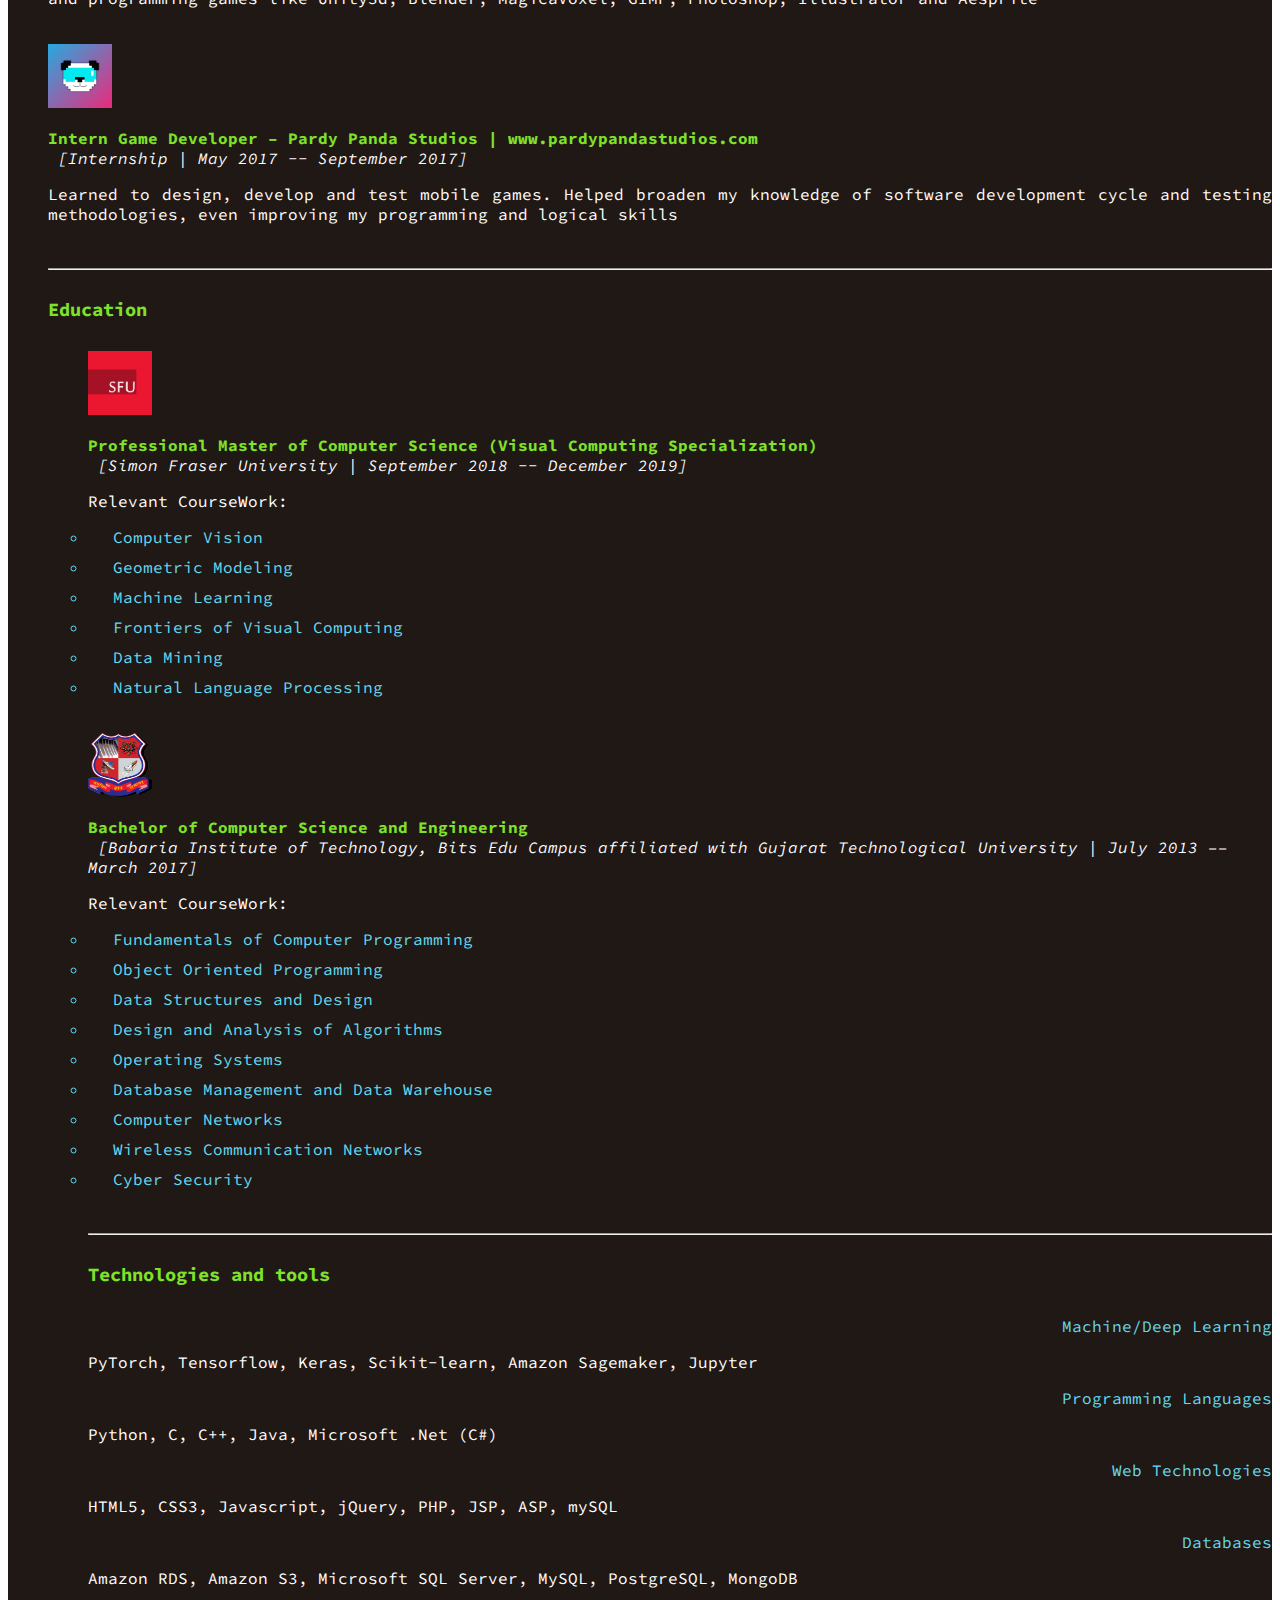
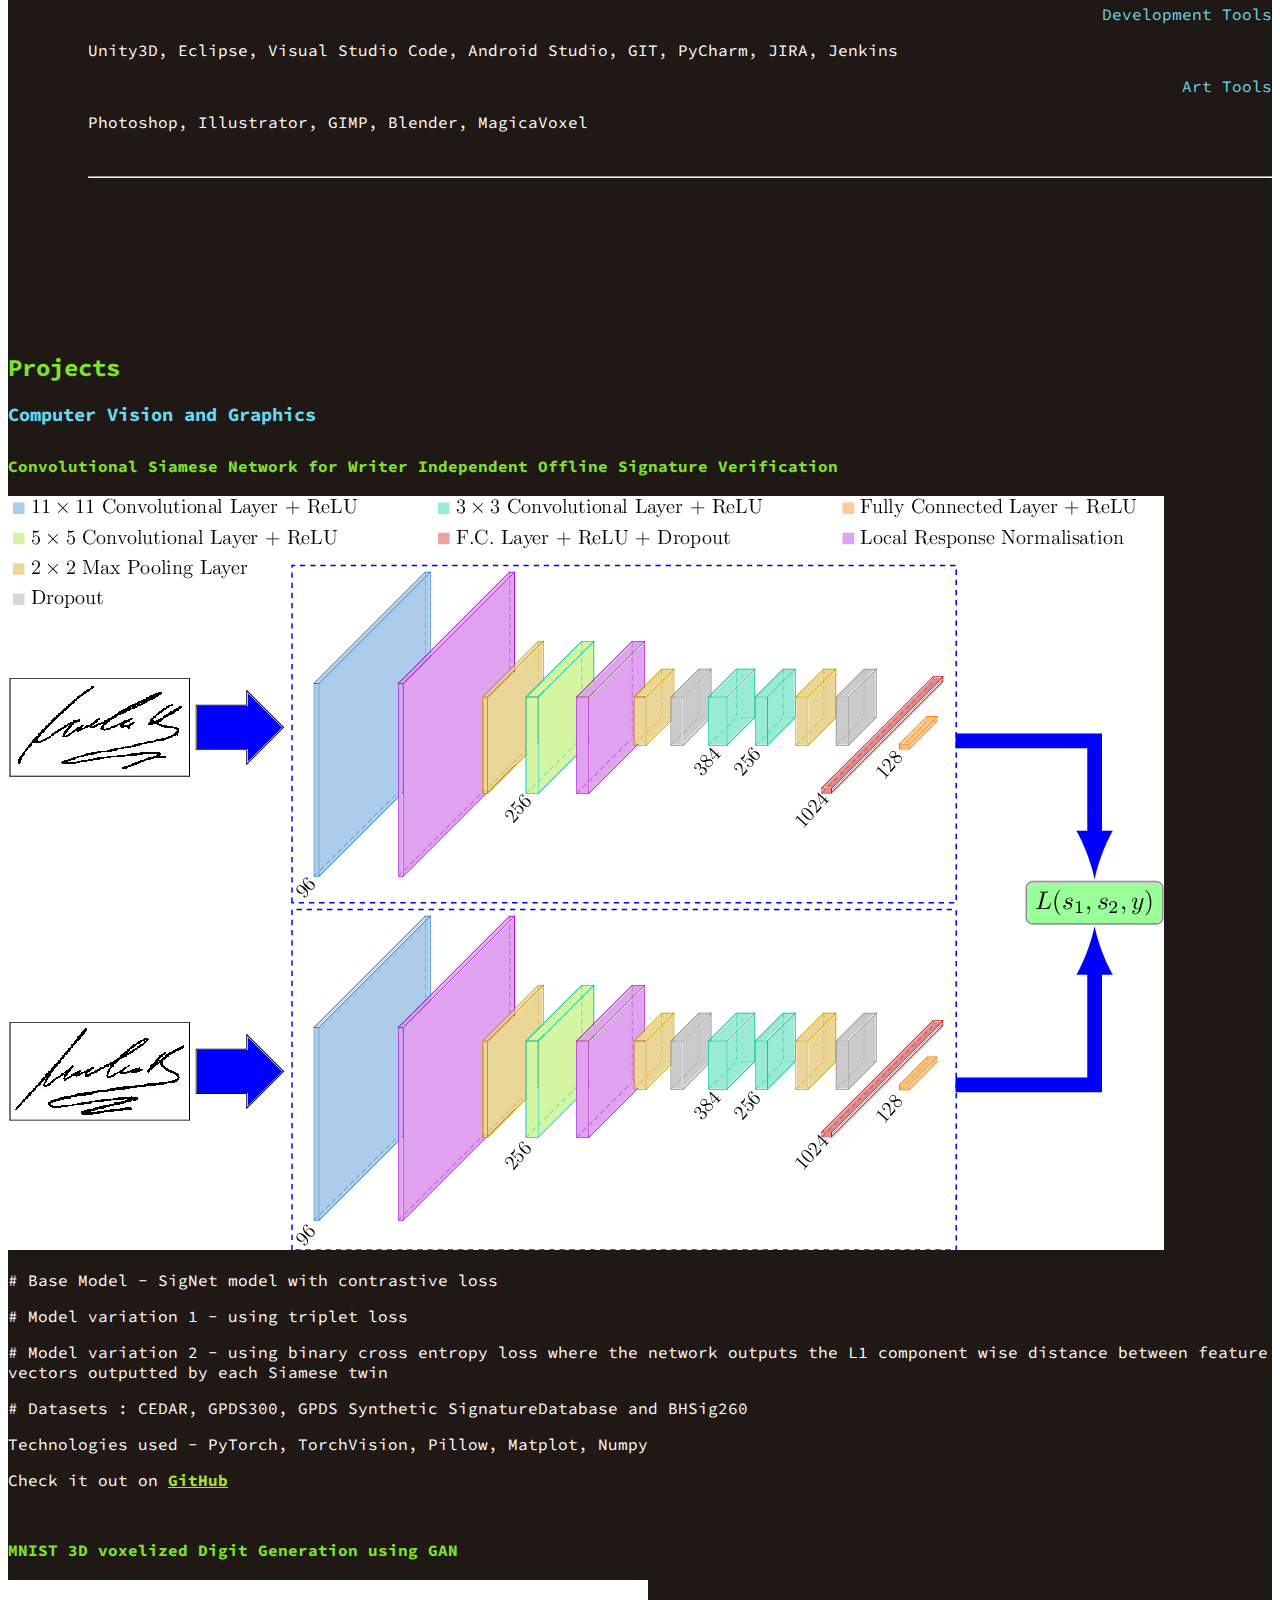
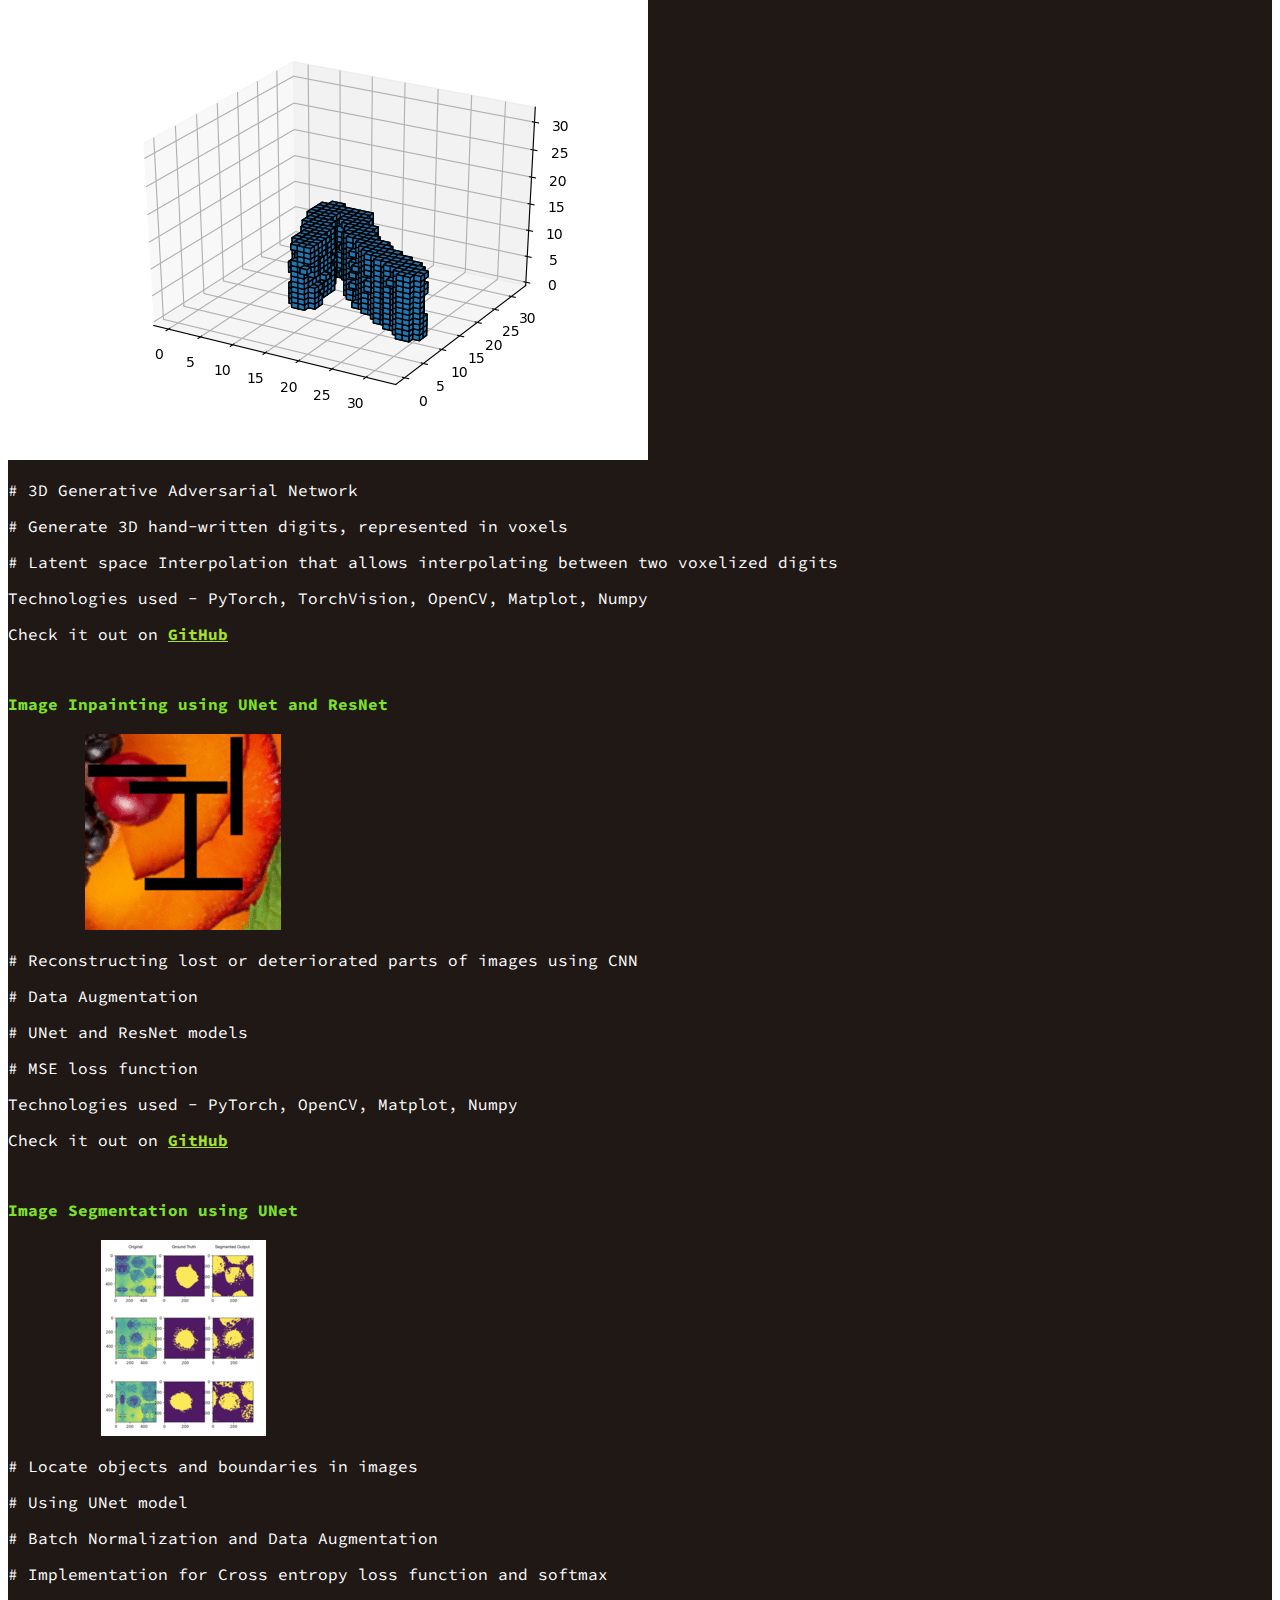
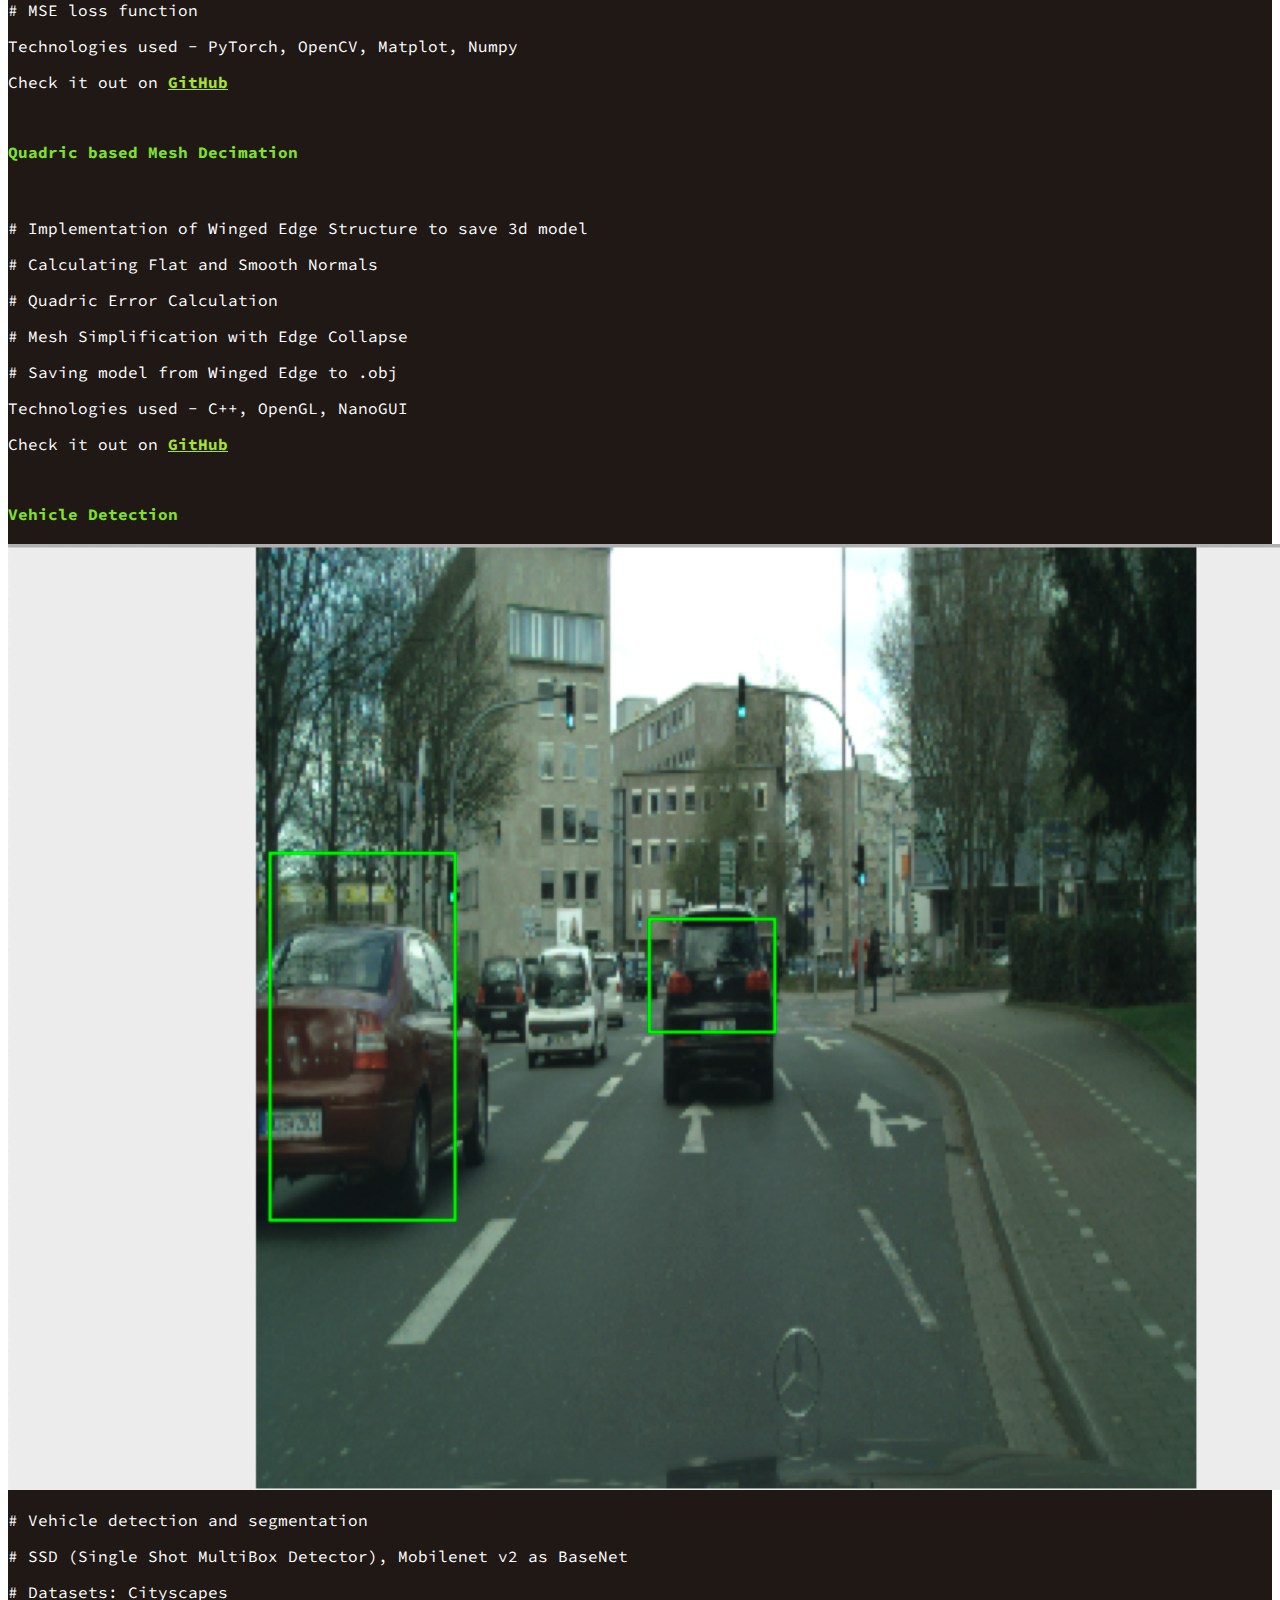
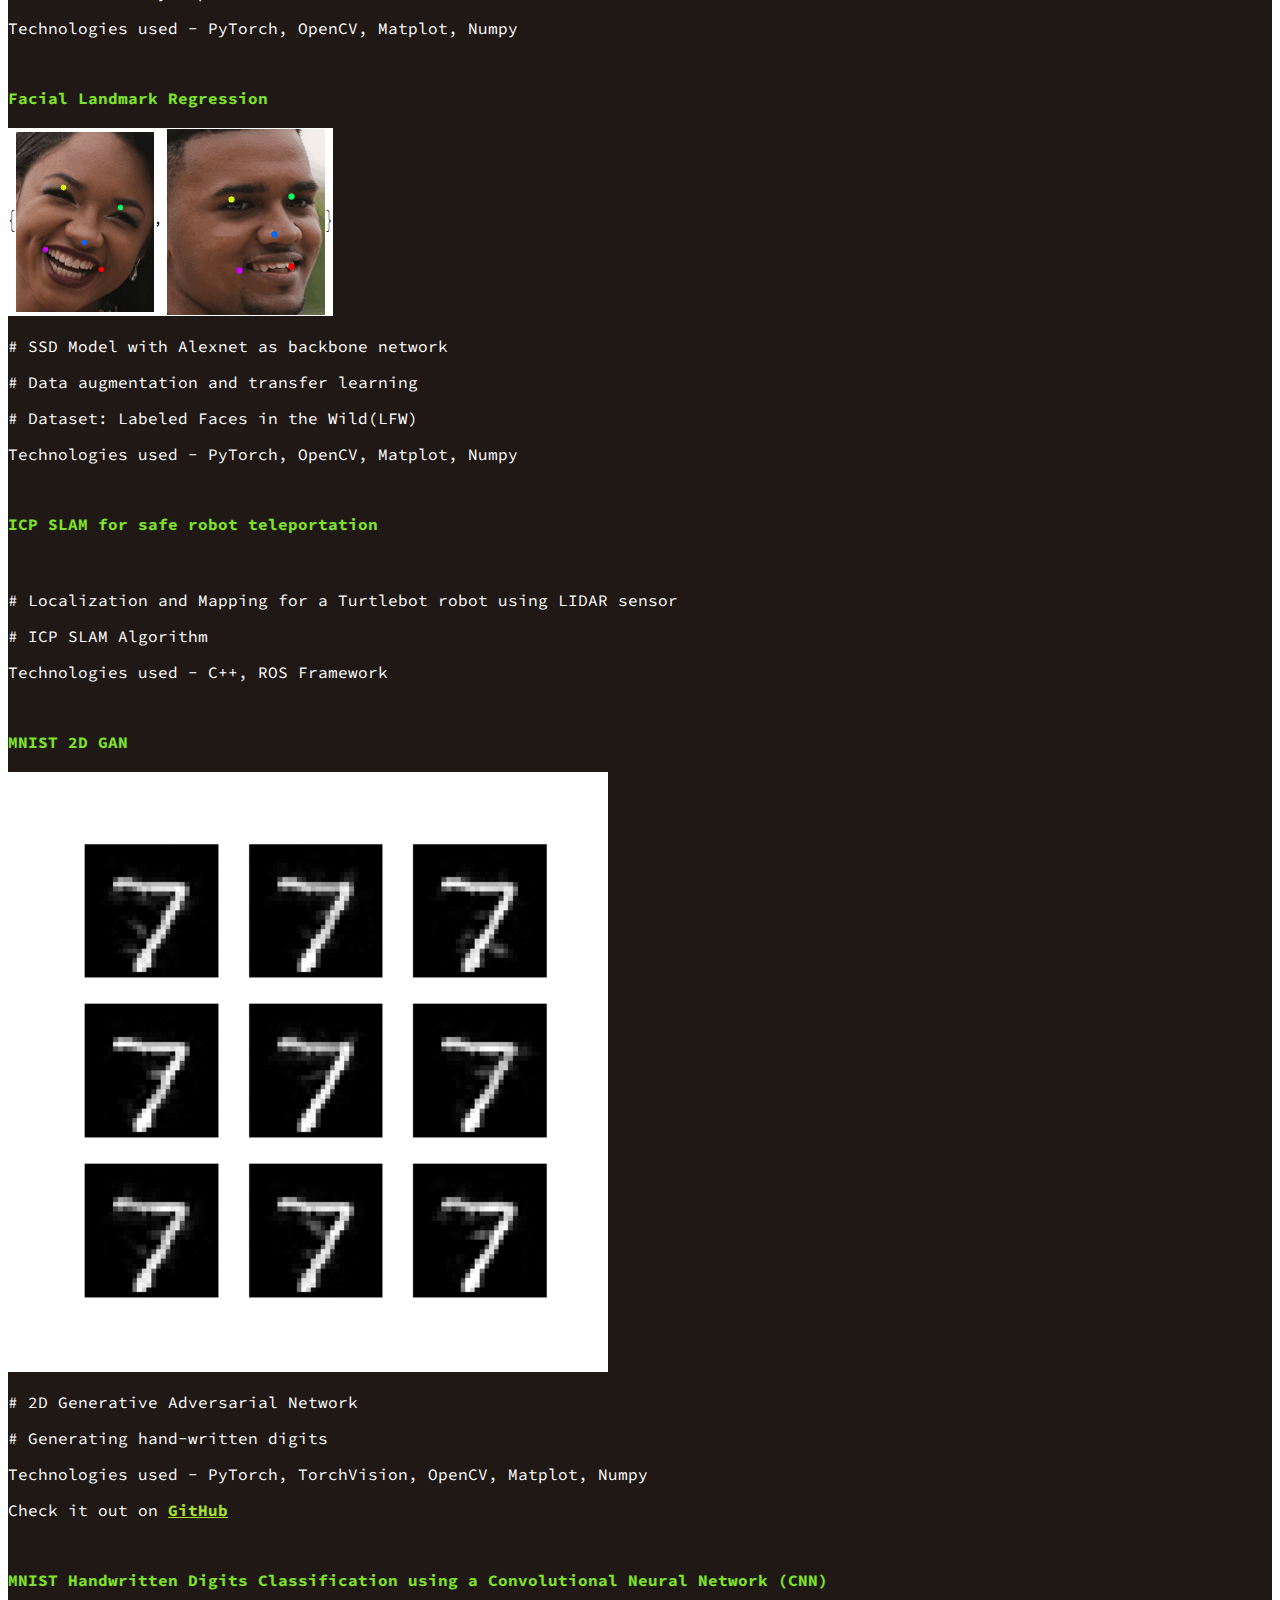
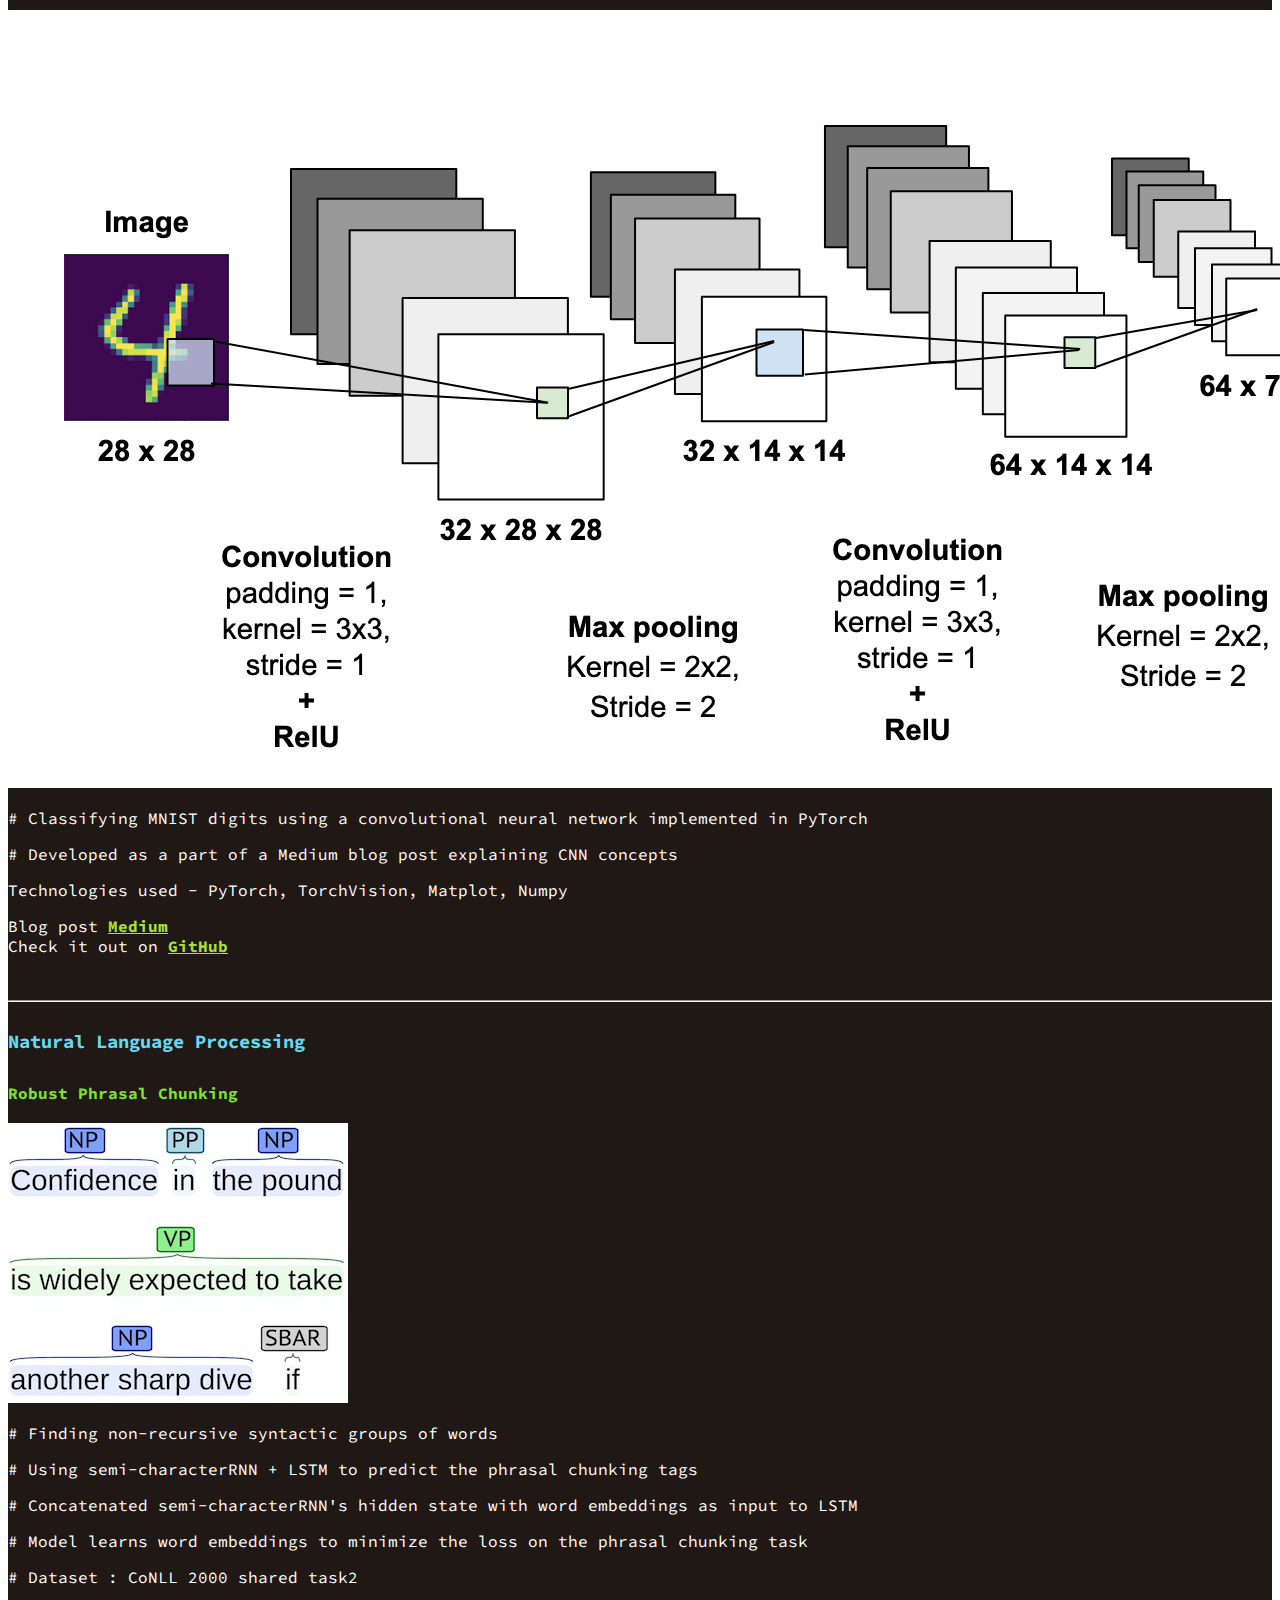
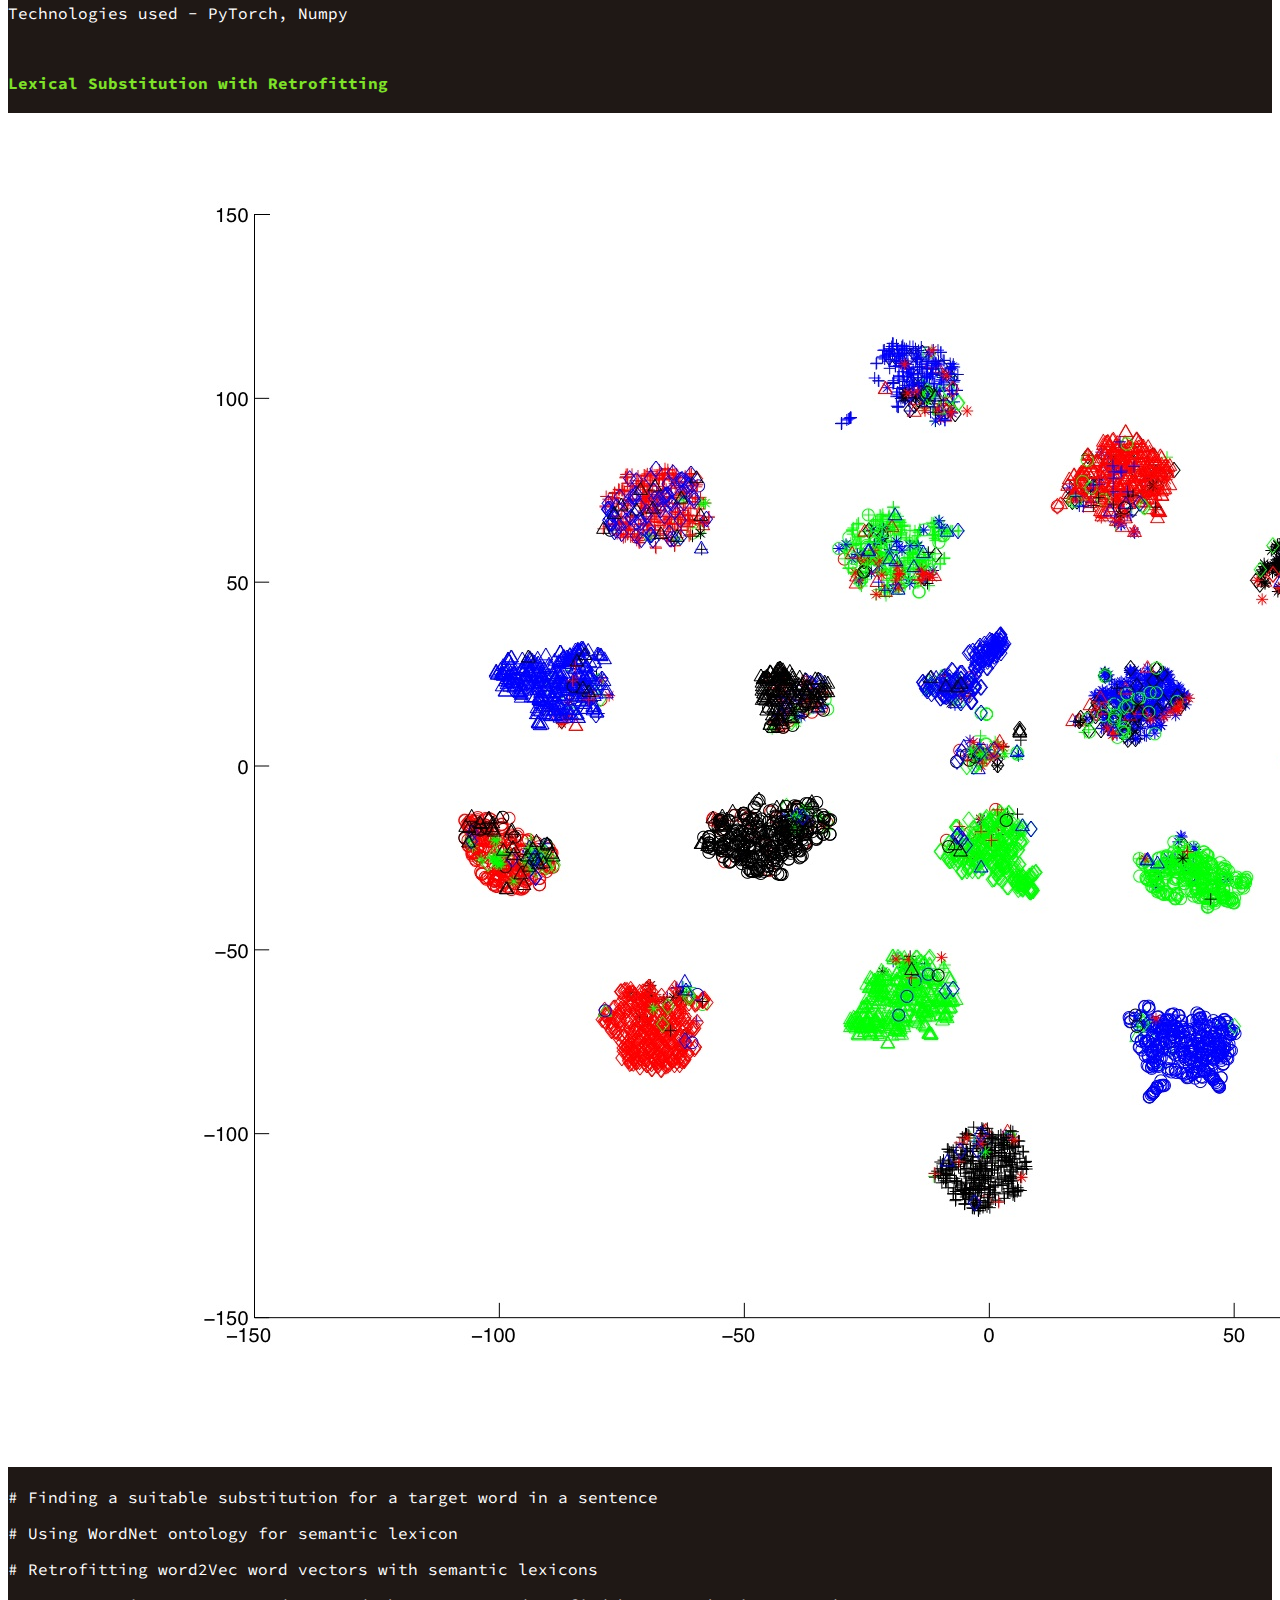
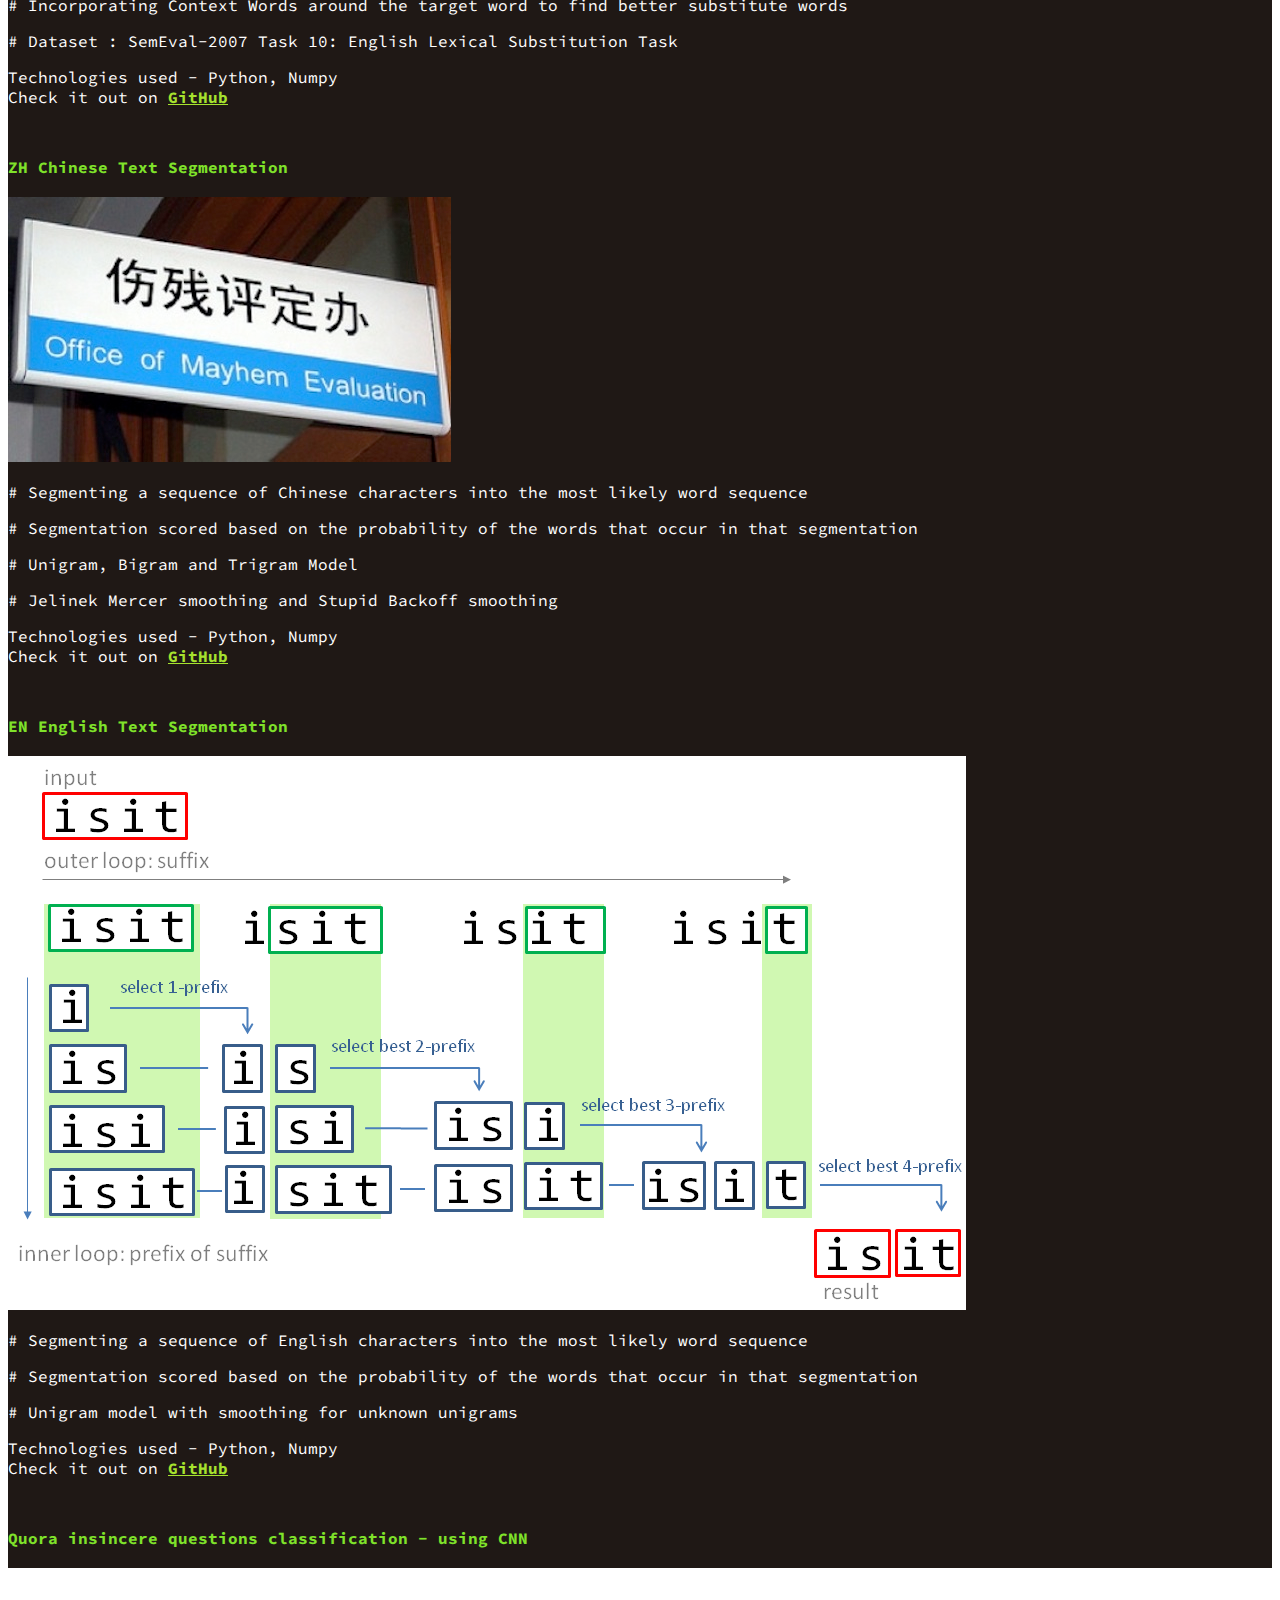
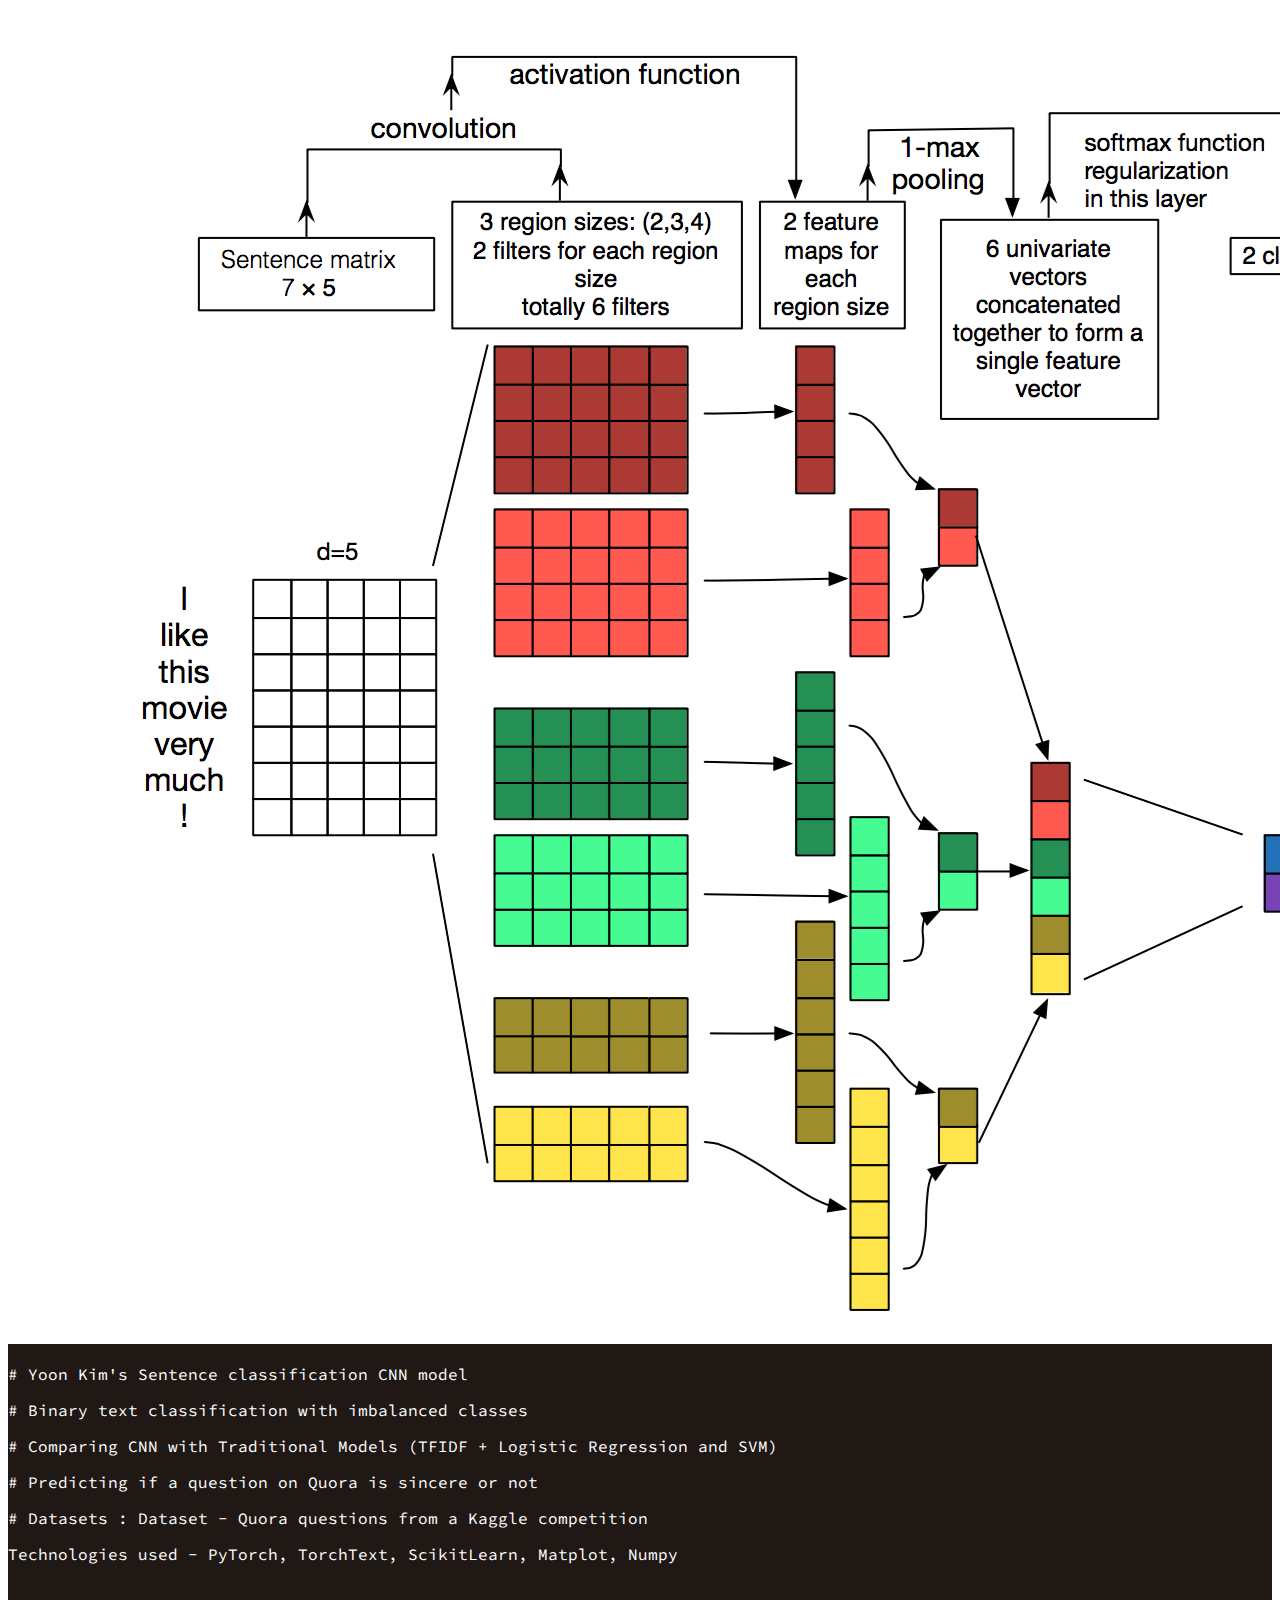
==== commit 347d9493: "content update" ====
--- a/index.html
+++ b/index.html
@@ -295,7 +295,7 @@
                     <div class="col-sm-8">
                         <p># Base Model - SigNet model with contrastive loss</p>
                         <p># Model variation 1 - using triplet loss</p>
-                        <p># Model variation 2 - using binary cross entropy loss where the network outputs the L1 componentwise
+                        <p># Model variation 2 - using binary cross entropy loss where the network outputs the L1 component wise
                                 distance between feature vectors outputted by each Siamese twin</p>
                         <p># Datasets : CEDAR, GPDS300, GPDS Synthetic SignatureDatabase and BHSig260</p>
                         <p>Technologies used - PyTorch, TorchVision, Pillow, Matplot, Numpy
@@ -693,11 +693,11 @@
             <div class="info text-center">
                     <h4 class="sub-title">Don't hesitate to contact me for freelance contracts or to just say 'Hello'!</h4>
                     <ul class="social-icons list-inline">  
-                        <li><a href="https://github.com/KrutPatel2257" target="_blank"><i class="fa fa-github"></i></a></li>   
+                        <li><a href="https://github.com/iamkrut" target="_blank"><i class="fa fa-github"></i></a></li>   
                         <li><a href="https://www.linkedin.com/in/krutpatel" target="_blank"><i class="fa fa-linkedin"></i></a></li>
                         <li><a href="https://twitter.com/krutpatel2257" target="_blank"><i class="fa fa-twitter"></i></a></li>
                         <li><a href="https://www.facebook.com/krut2257" target="_blank"><i class="fa fa-facebook"></i></a></li>
-                        <li><a href="http://instagram.com/_krutpatel" target="_blank"><i class="fa fa-instagram"></i></a></li>
+                        <li><a href="http://instagram.com/iamkroottt" target="_blank"><i class="fa fa-instagram"></i></a></li>
                         <li class="last"><a href="mailto:krutpatel22577@gmail.com"><i class="fa fa-envelope"></i></a></li>              
                     </ul>
                 </div><!--//info-->
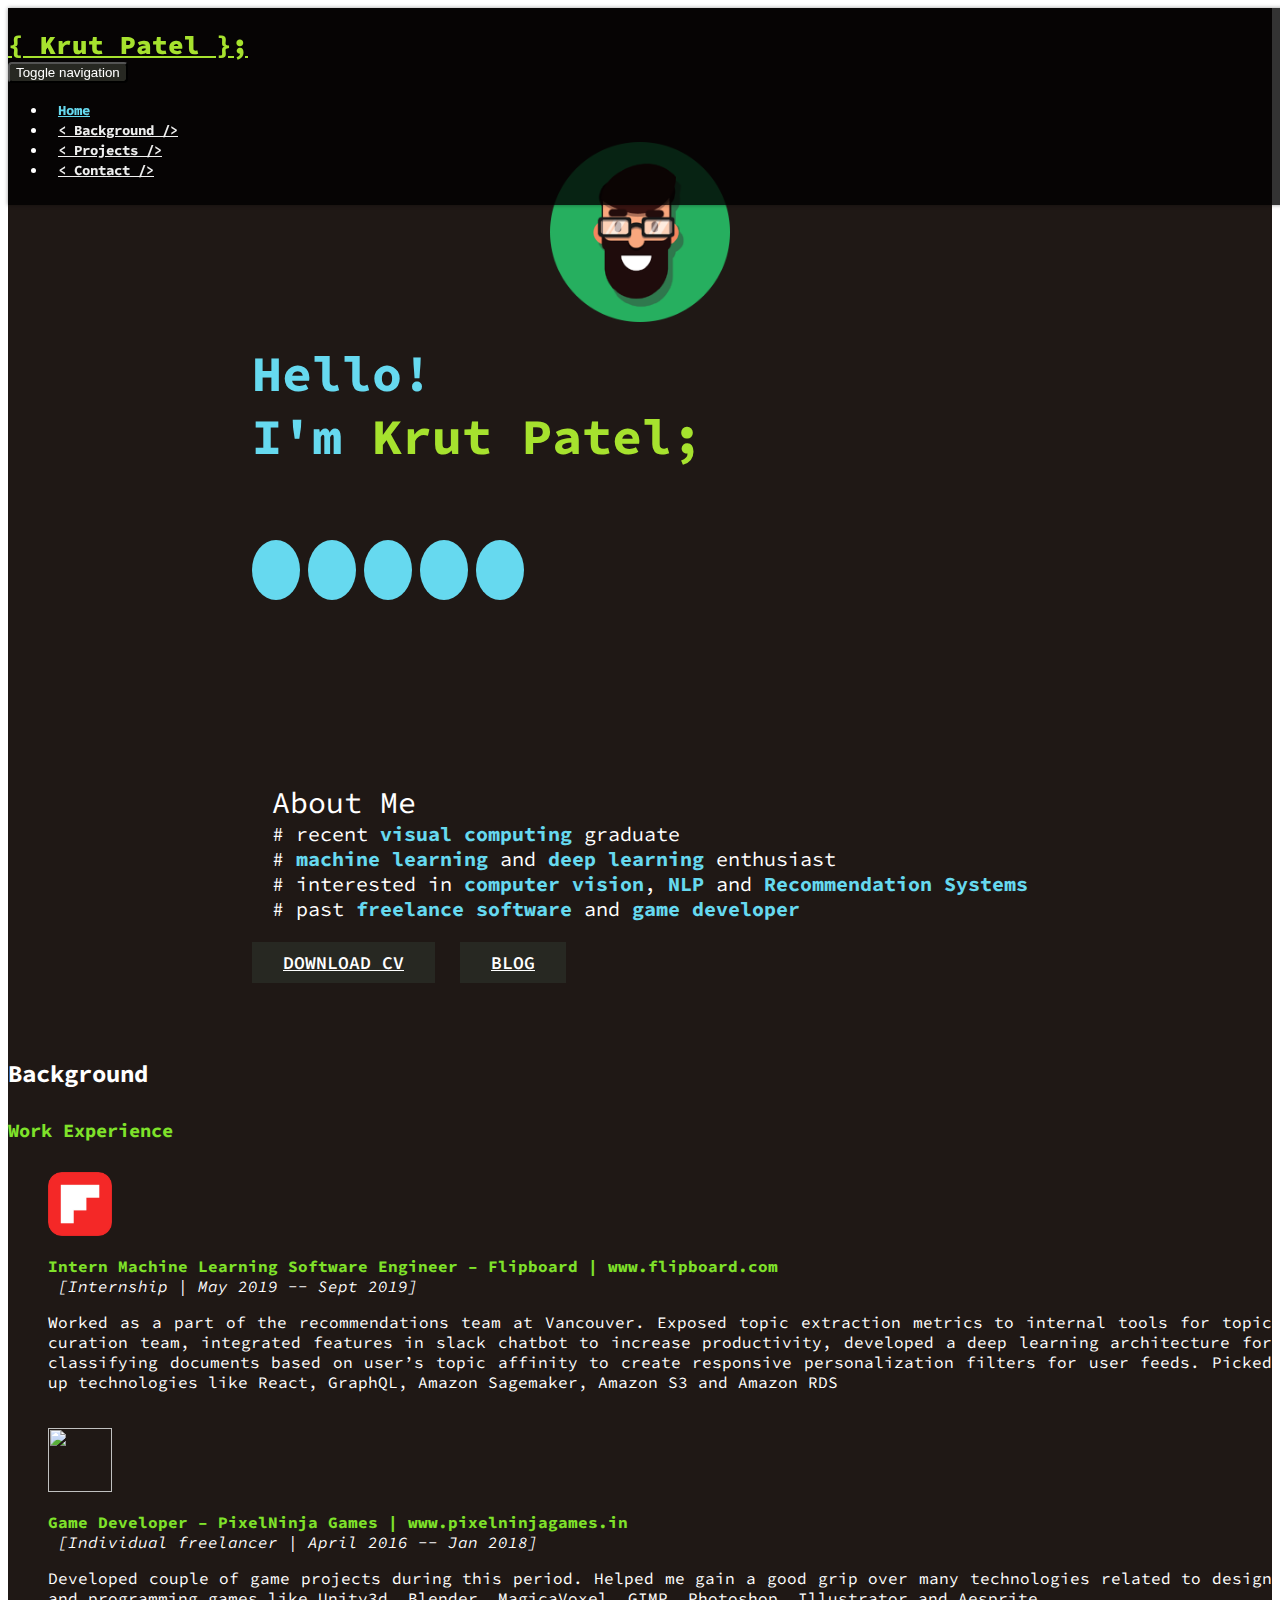
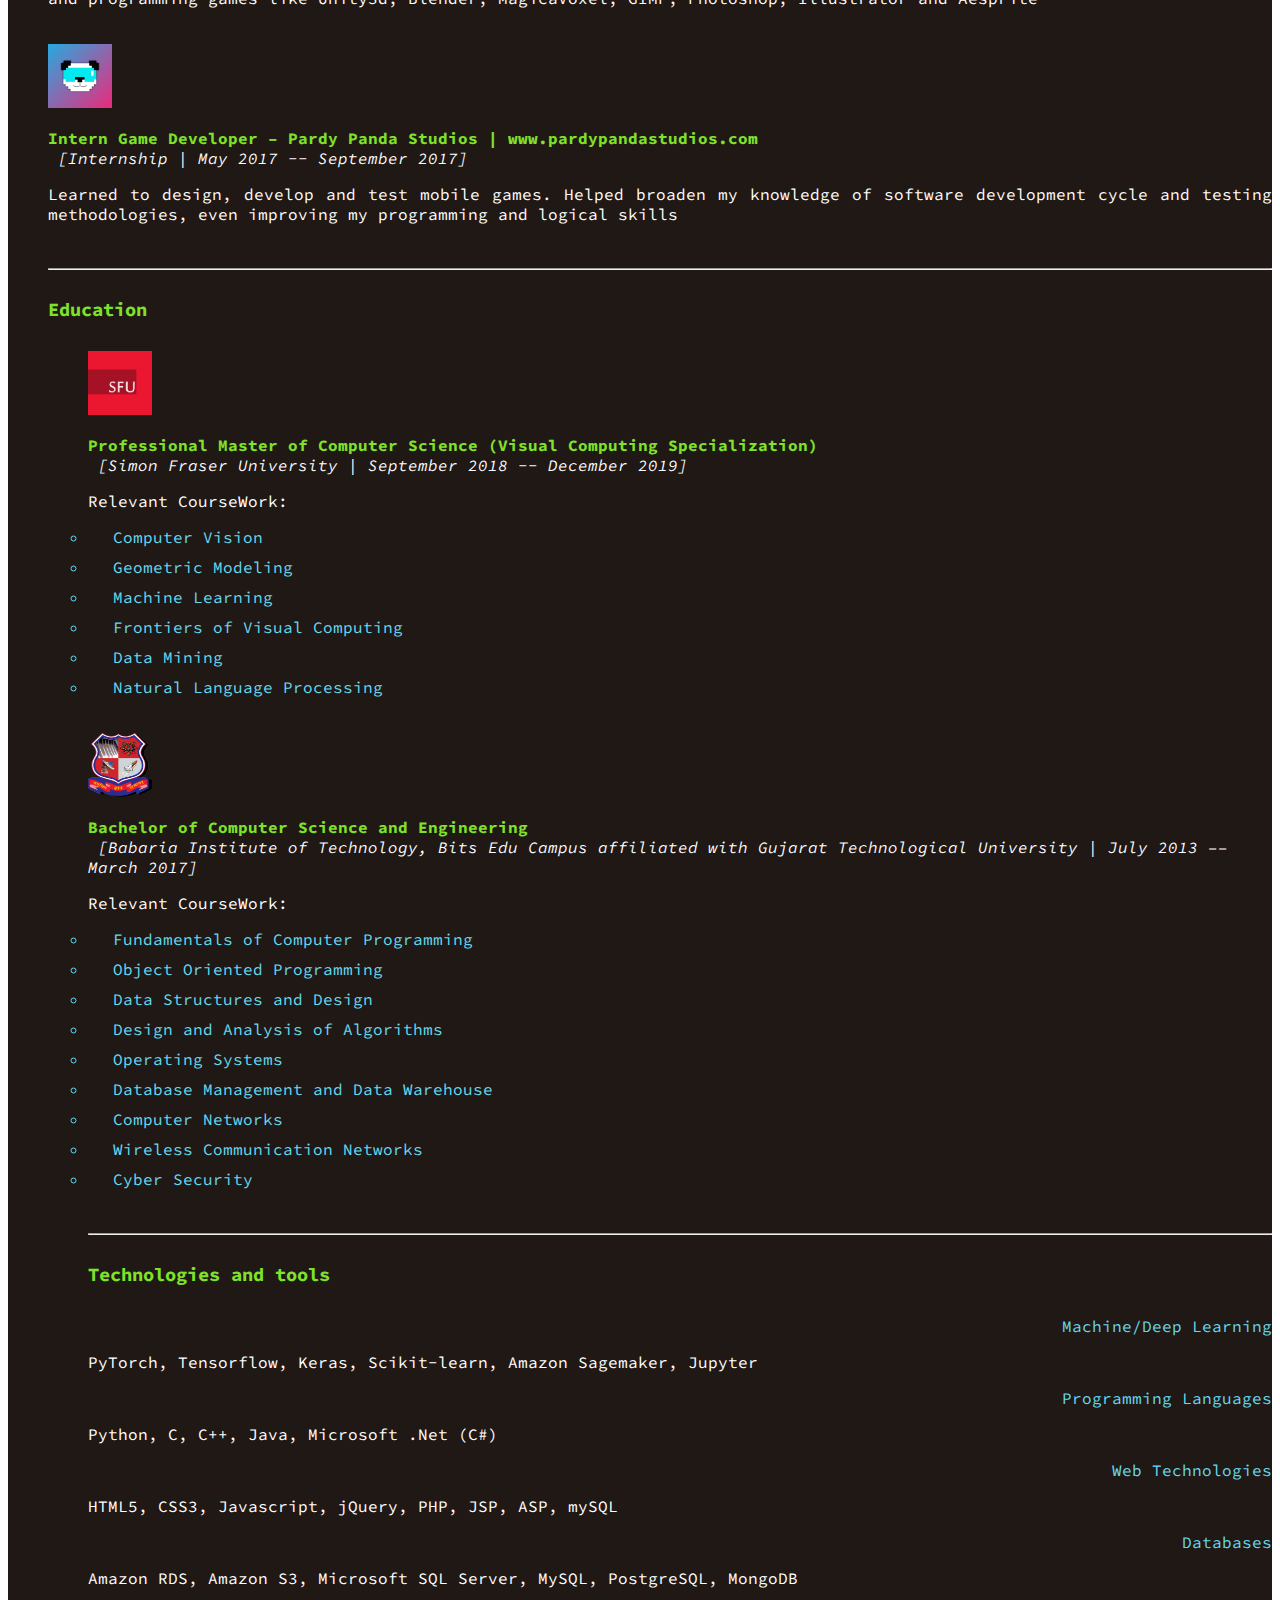
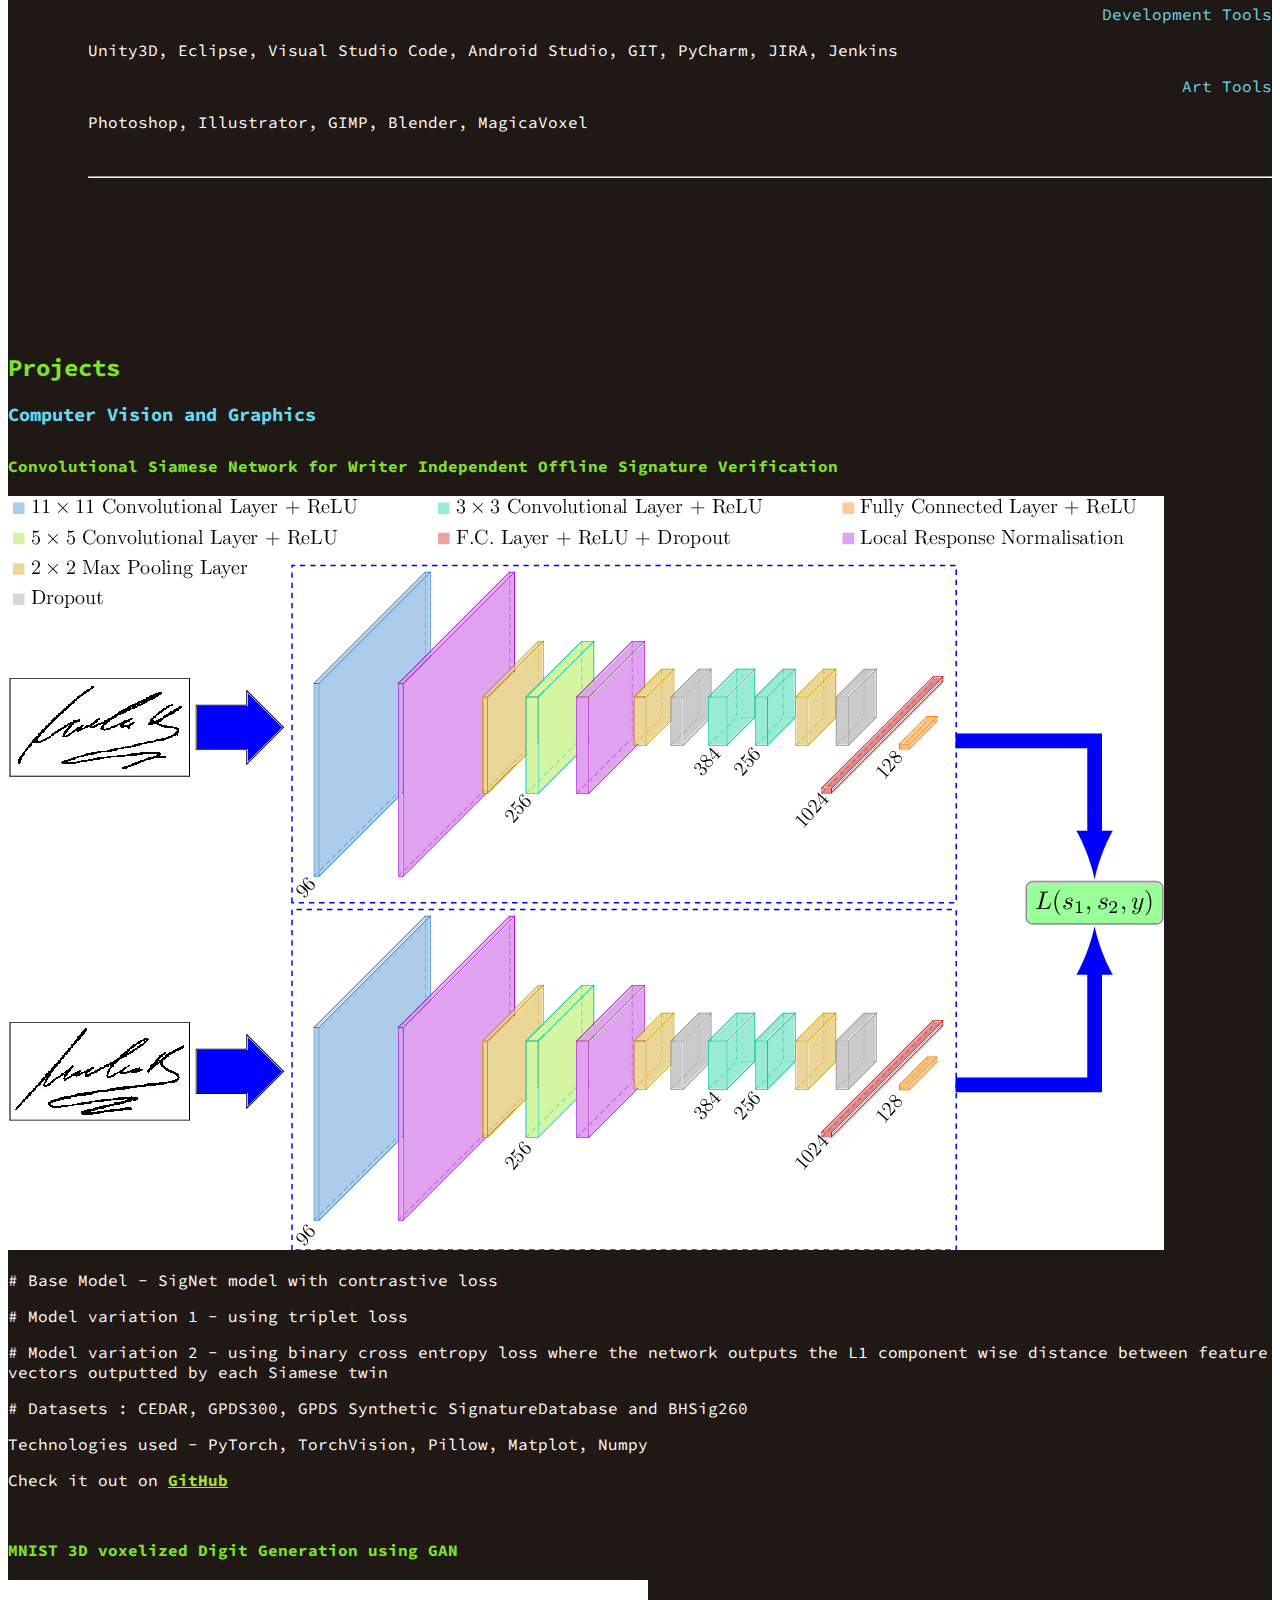
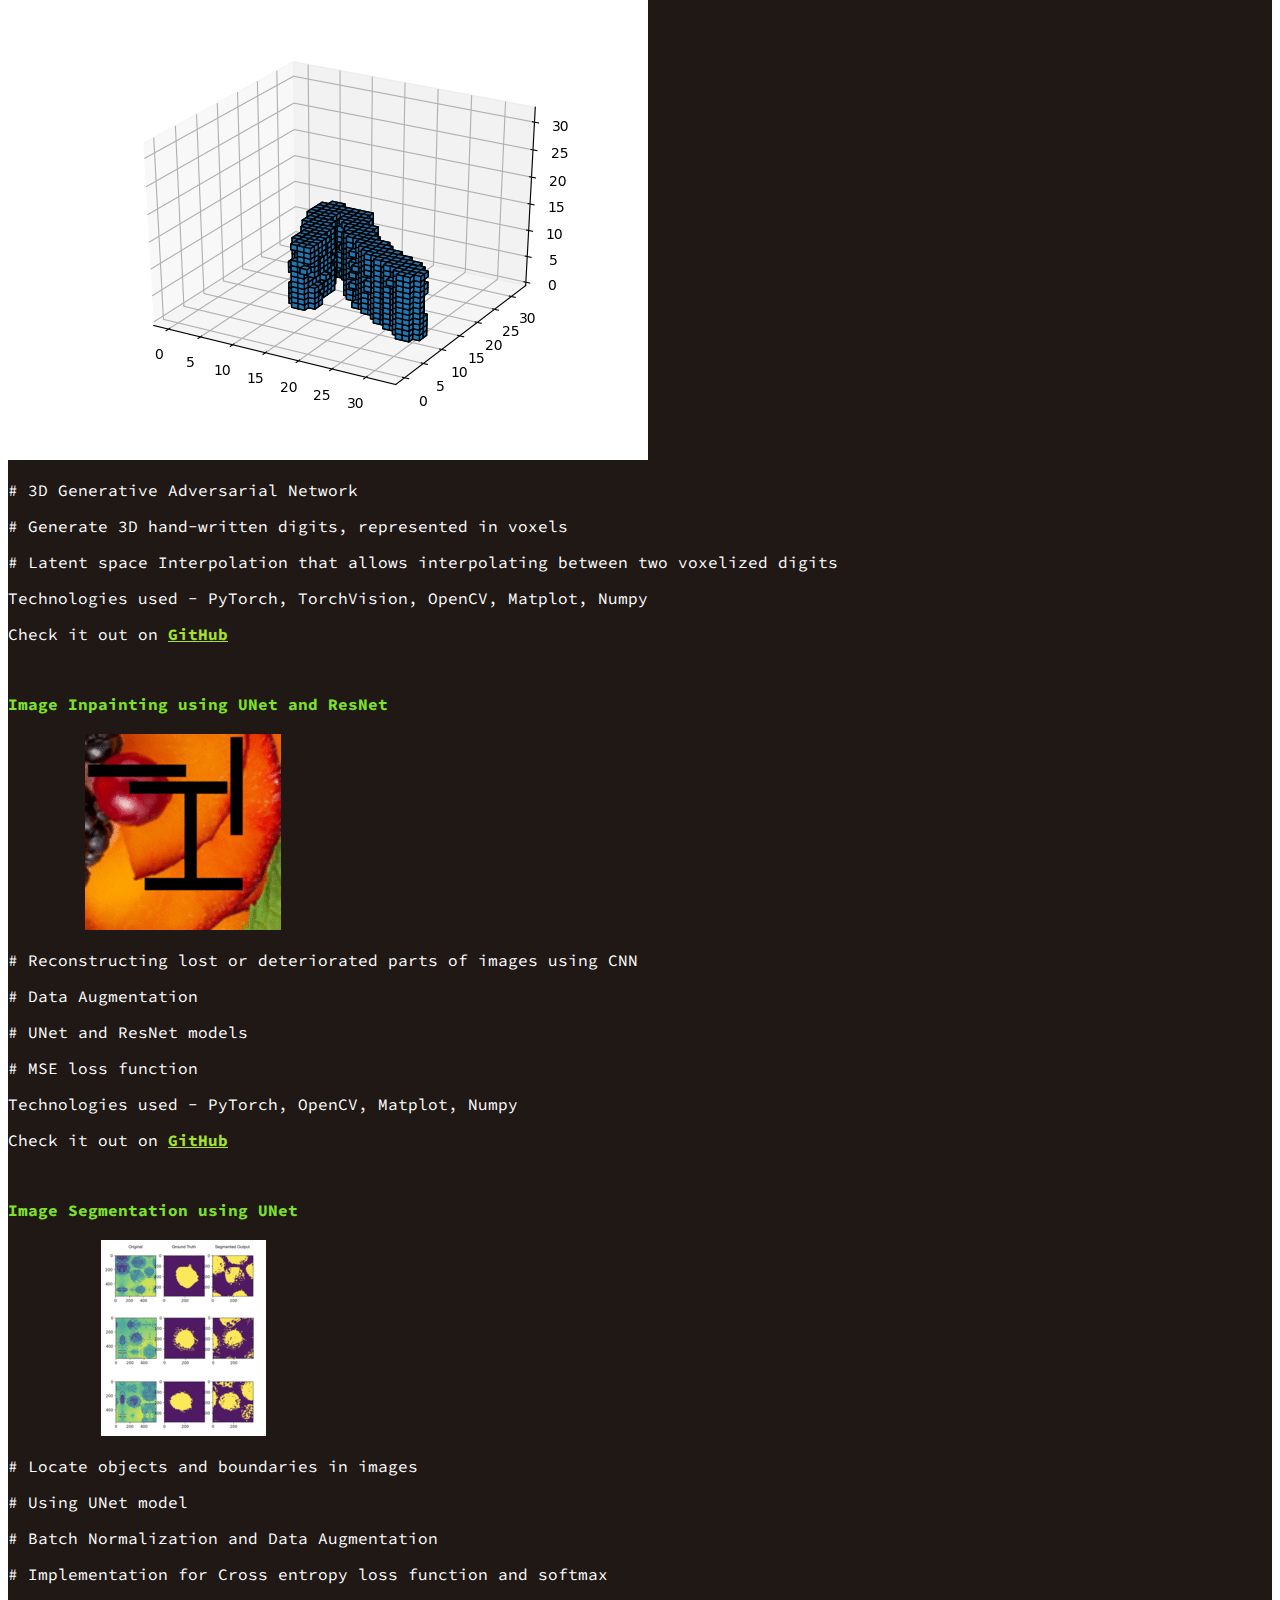
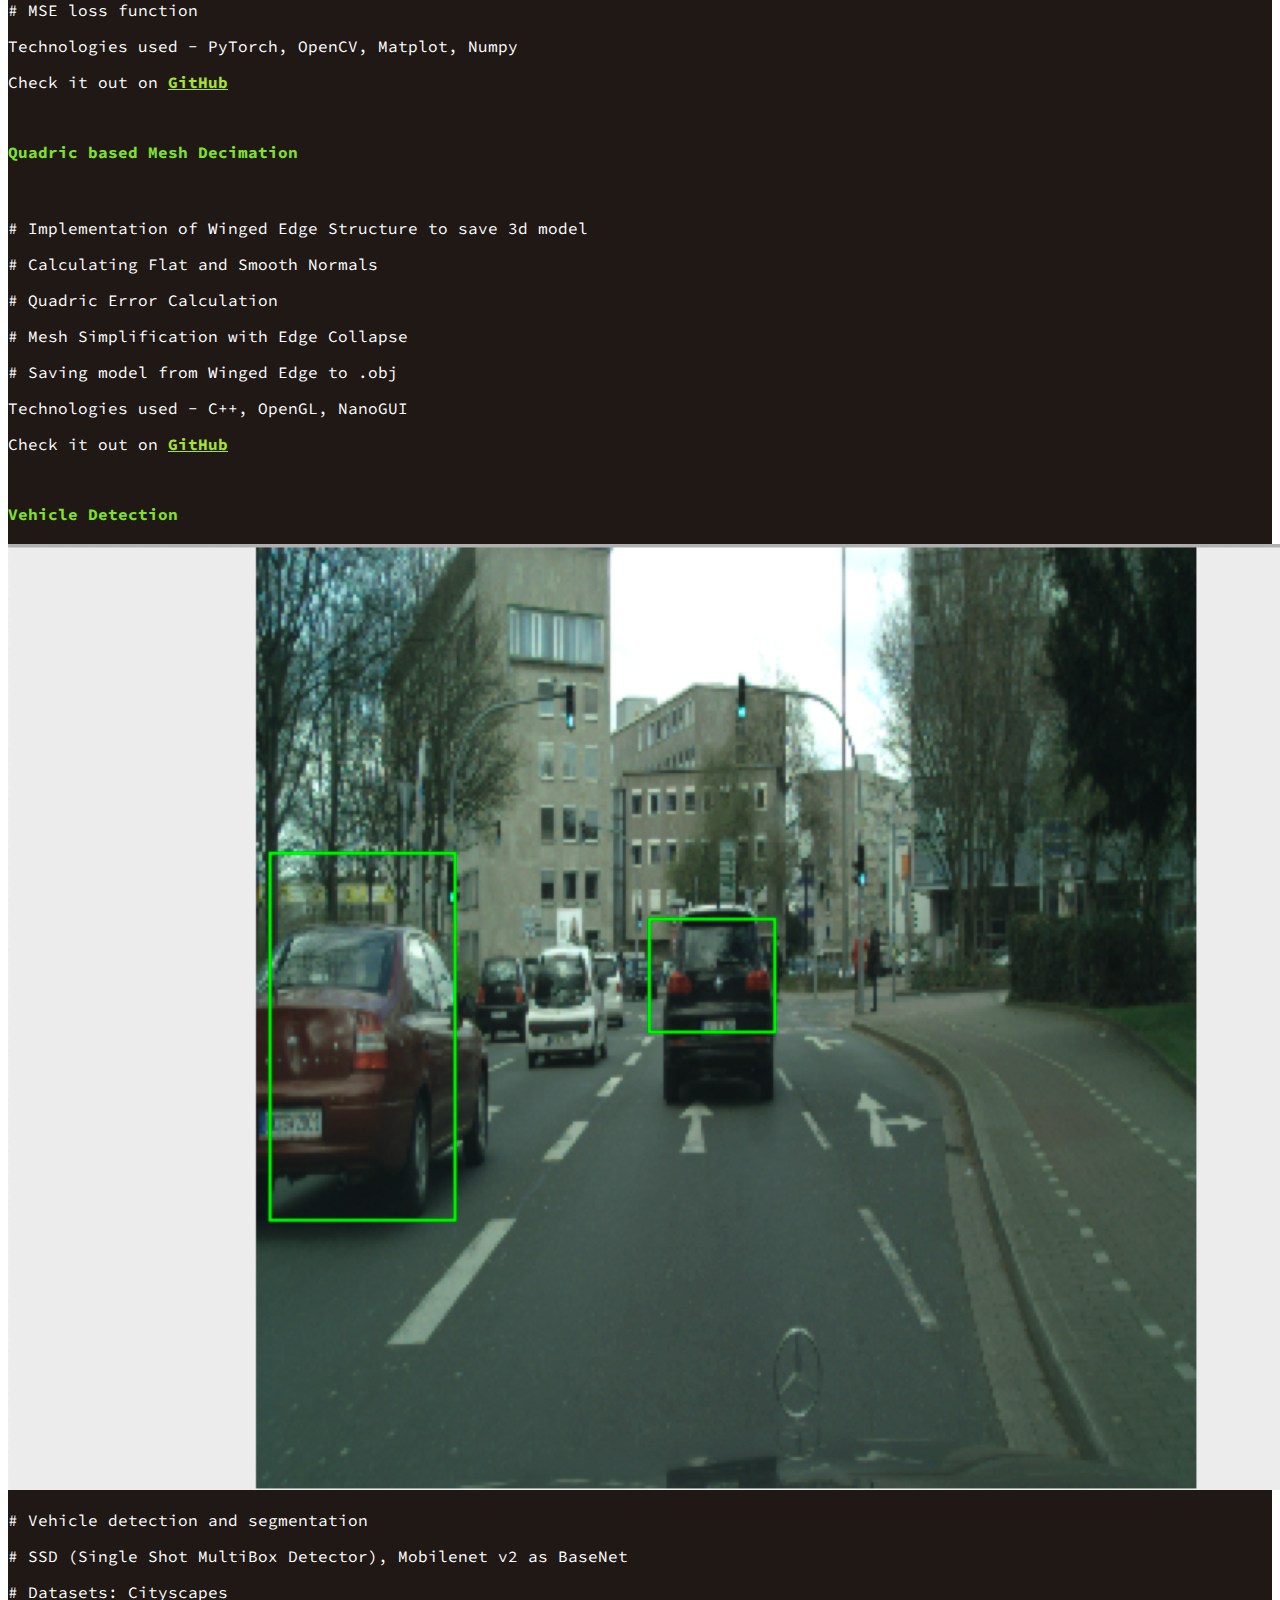
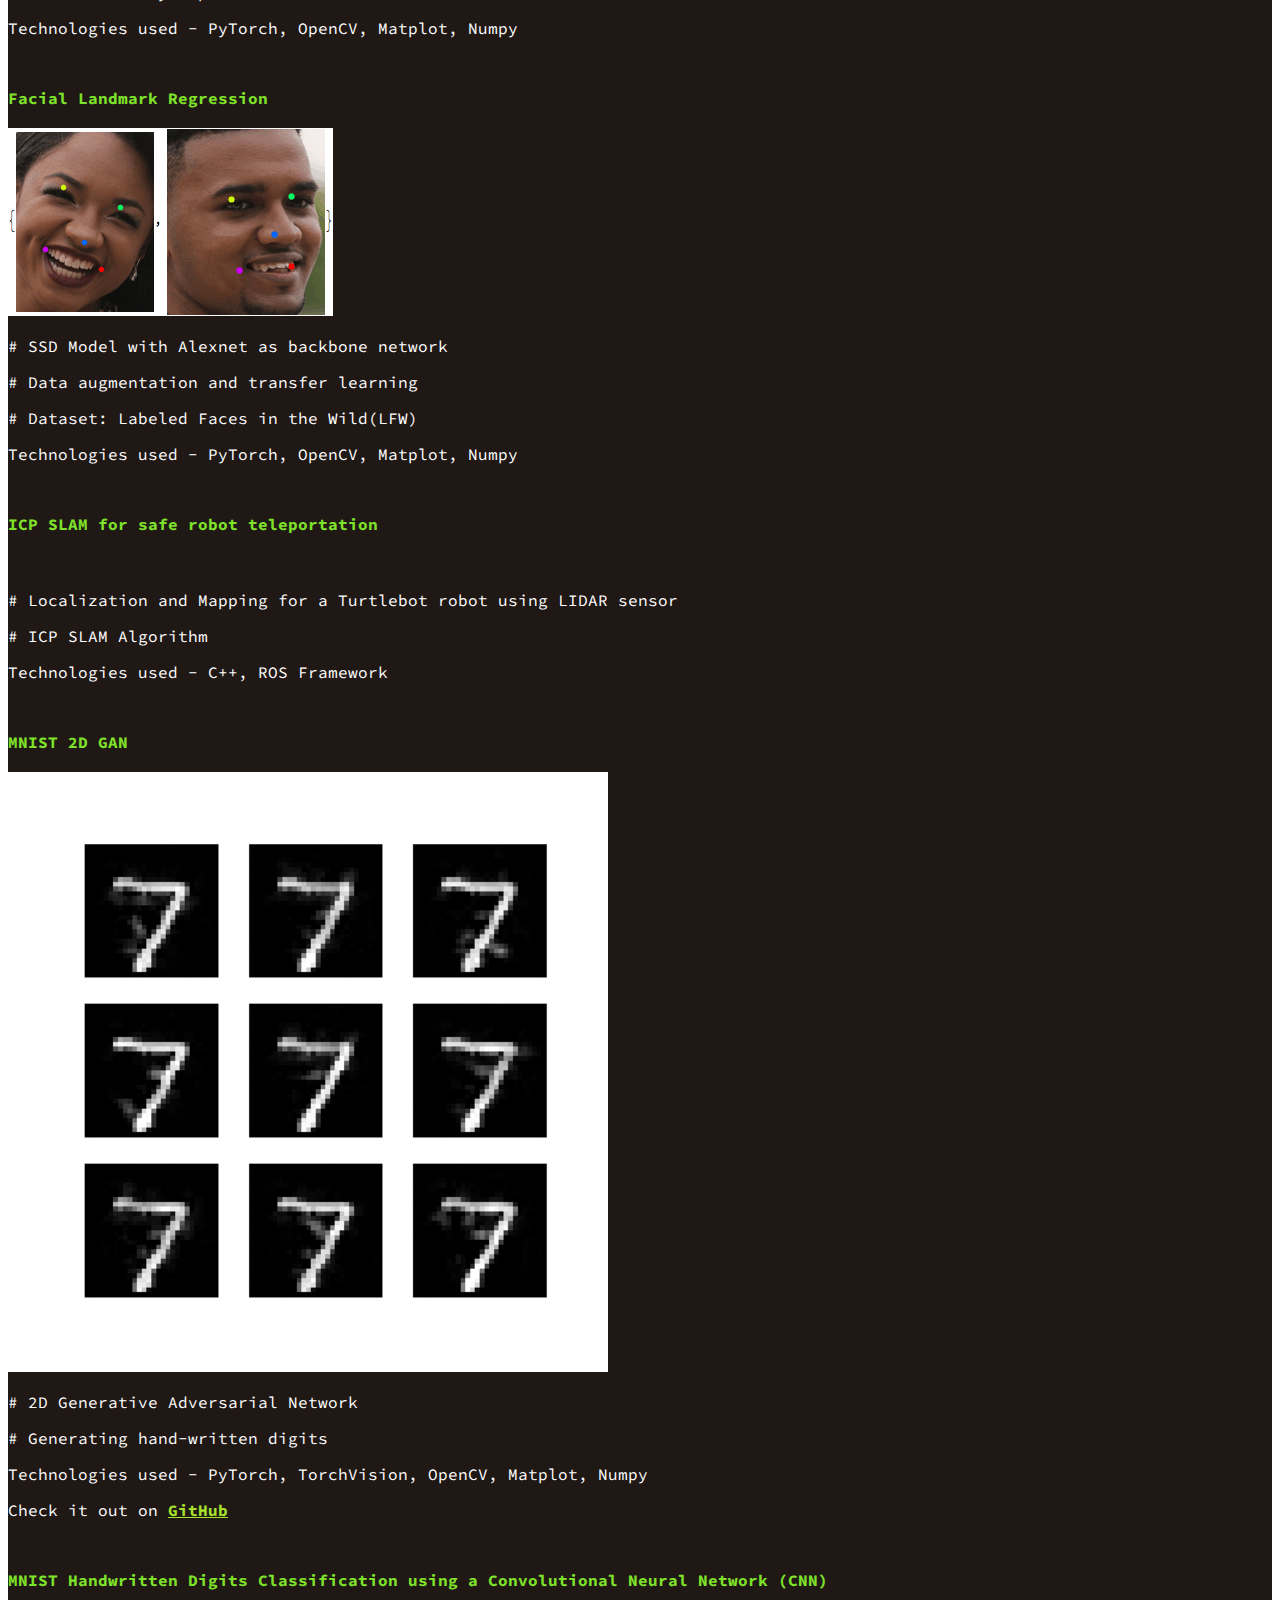
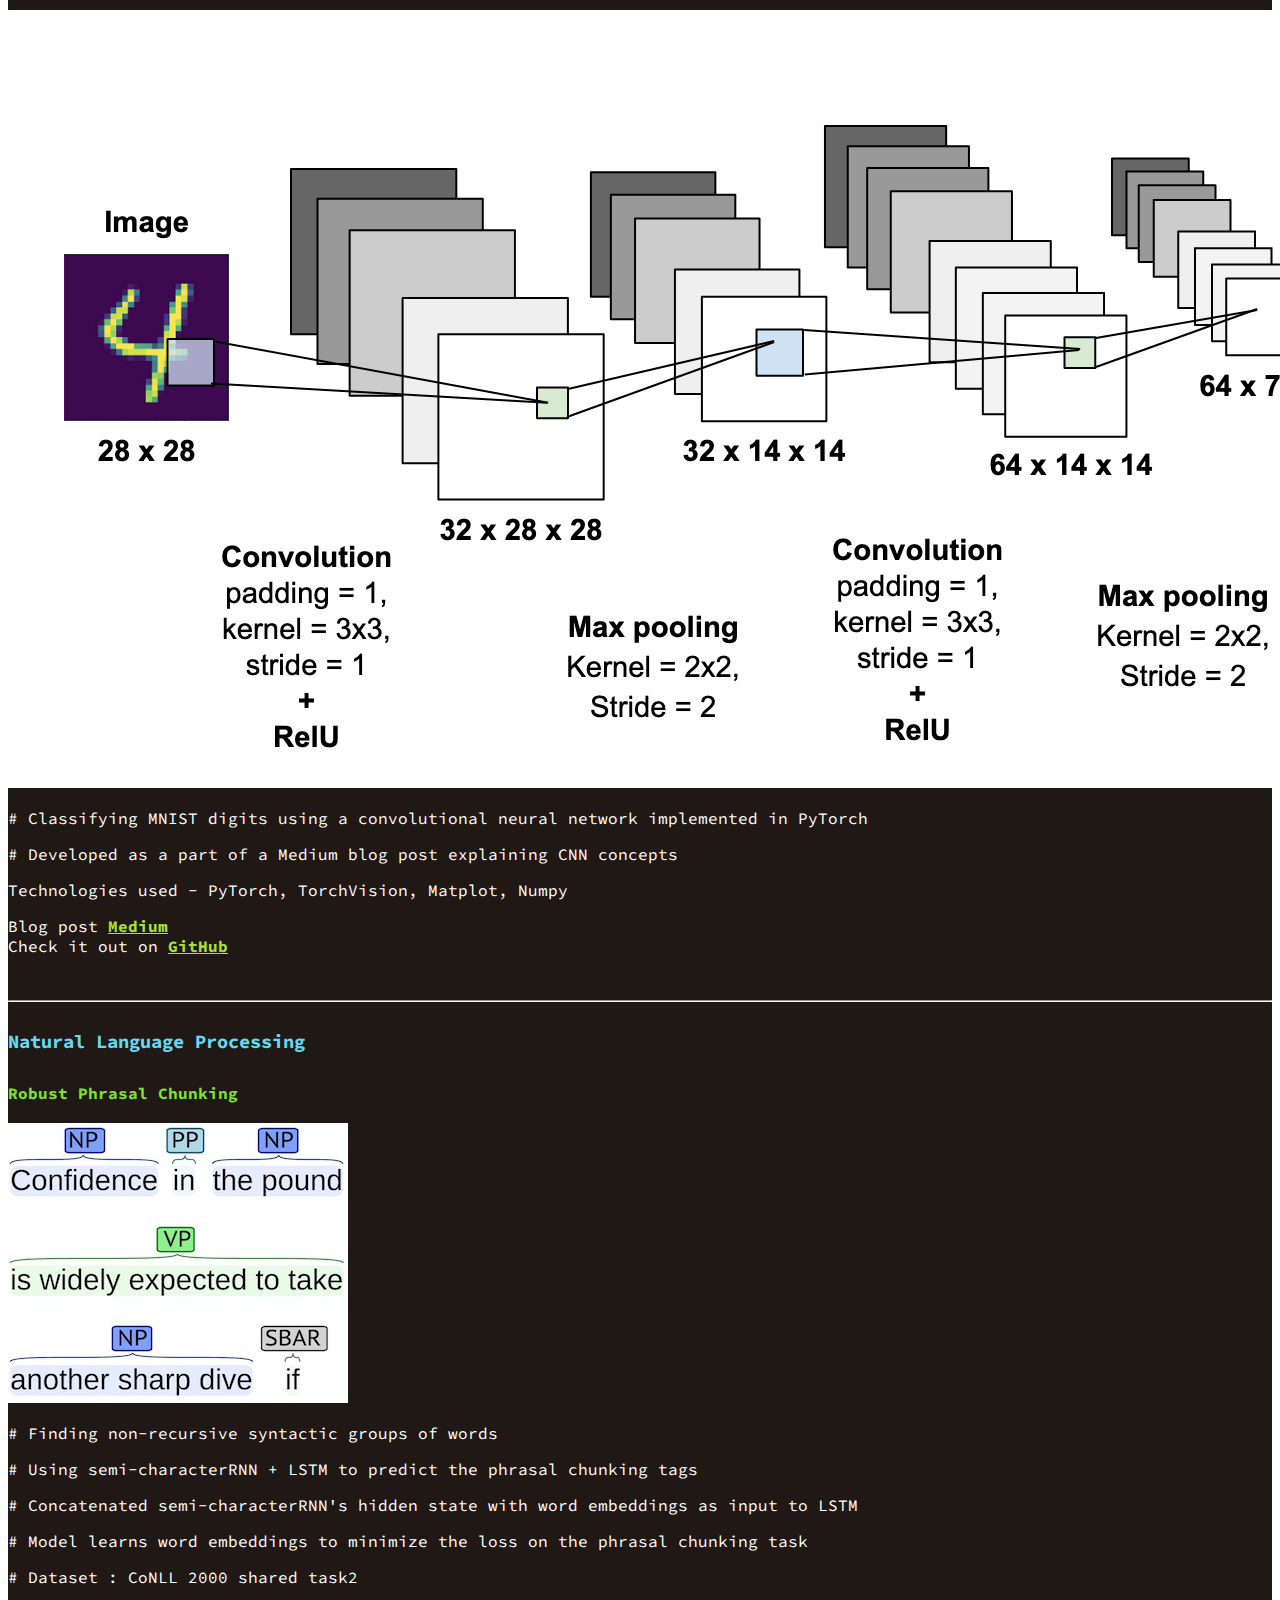
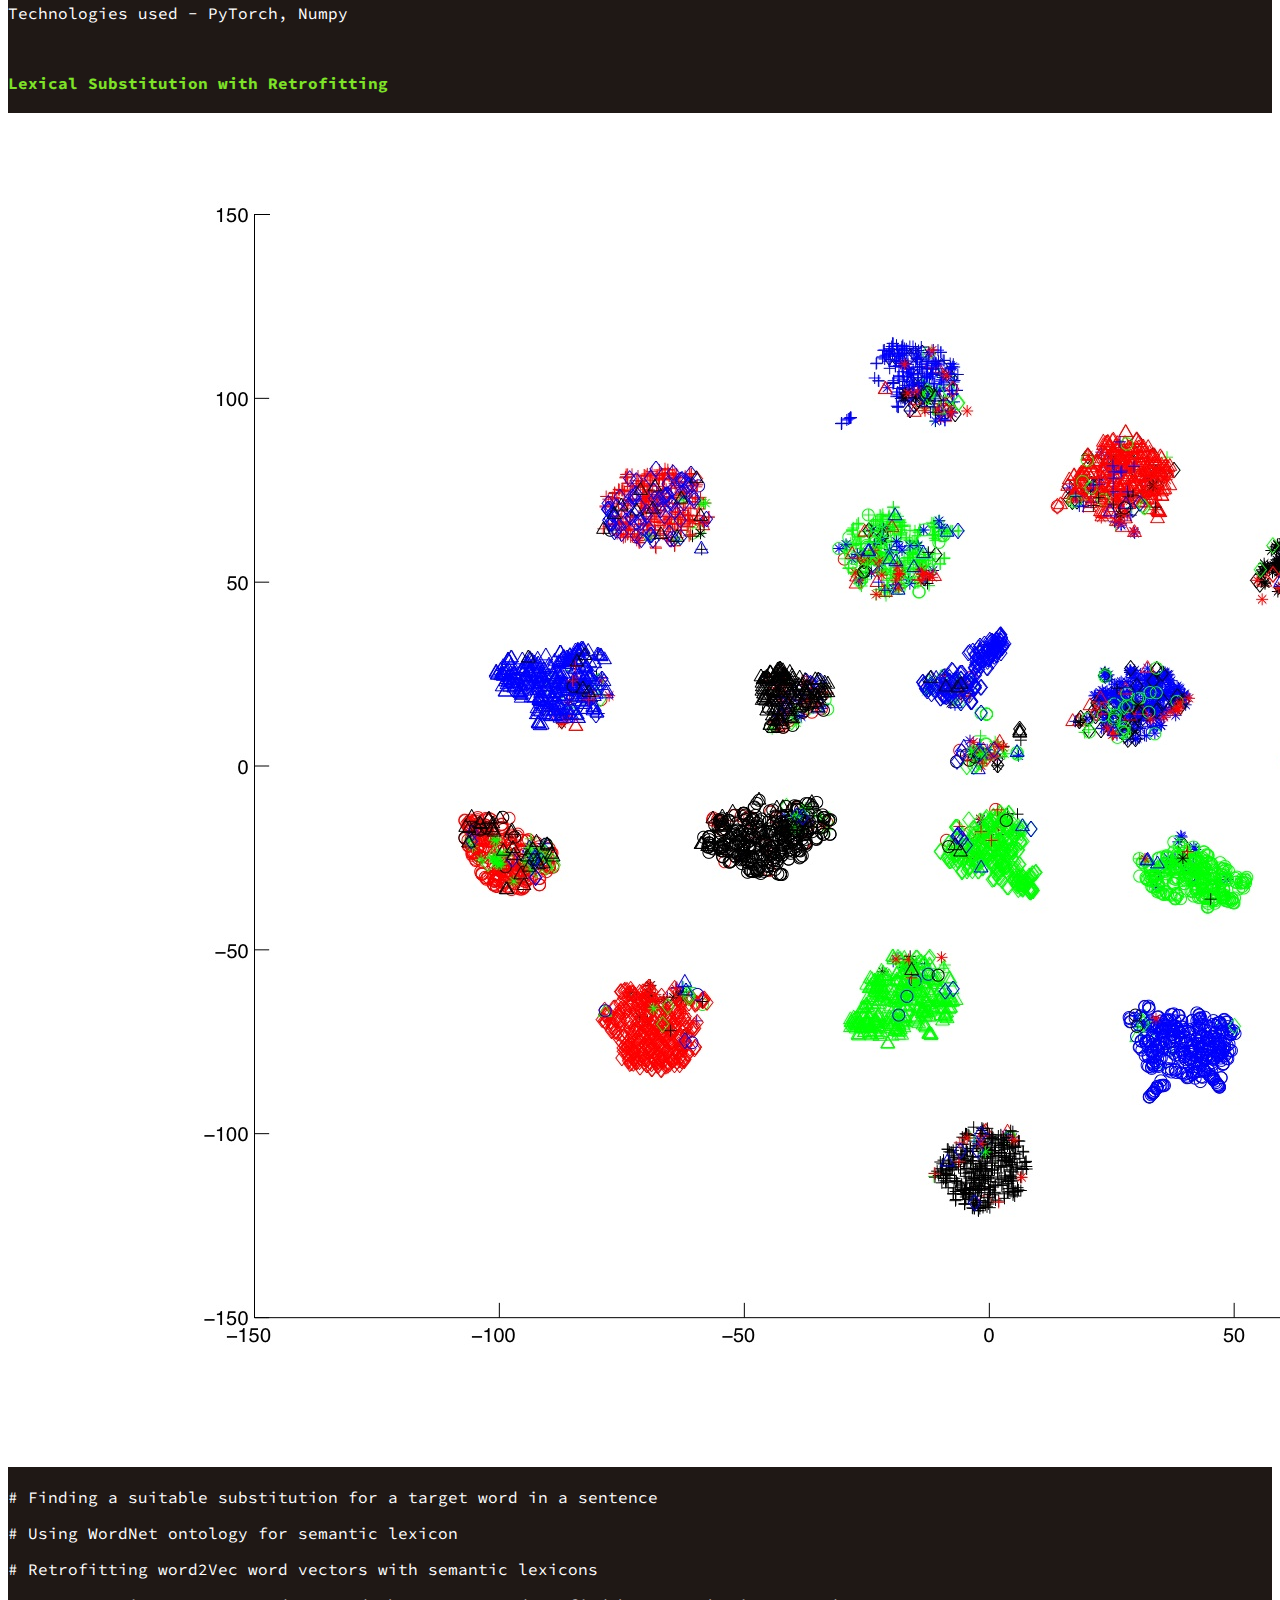
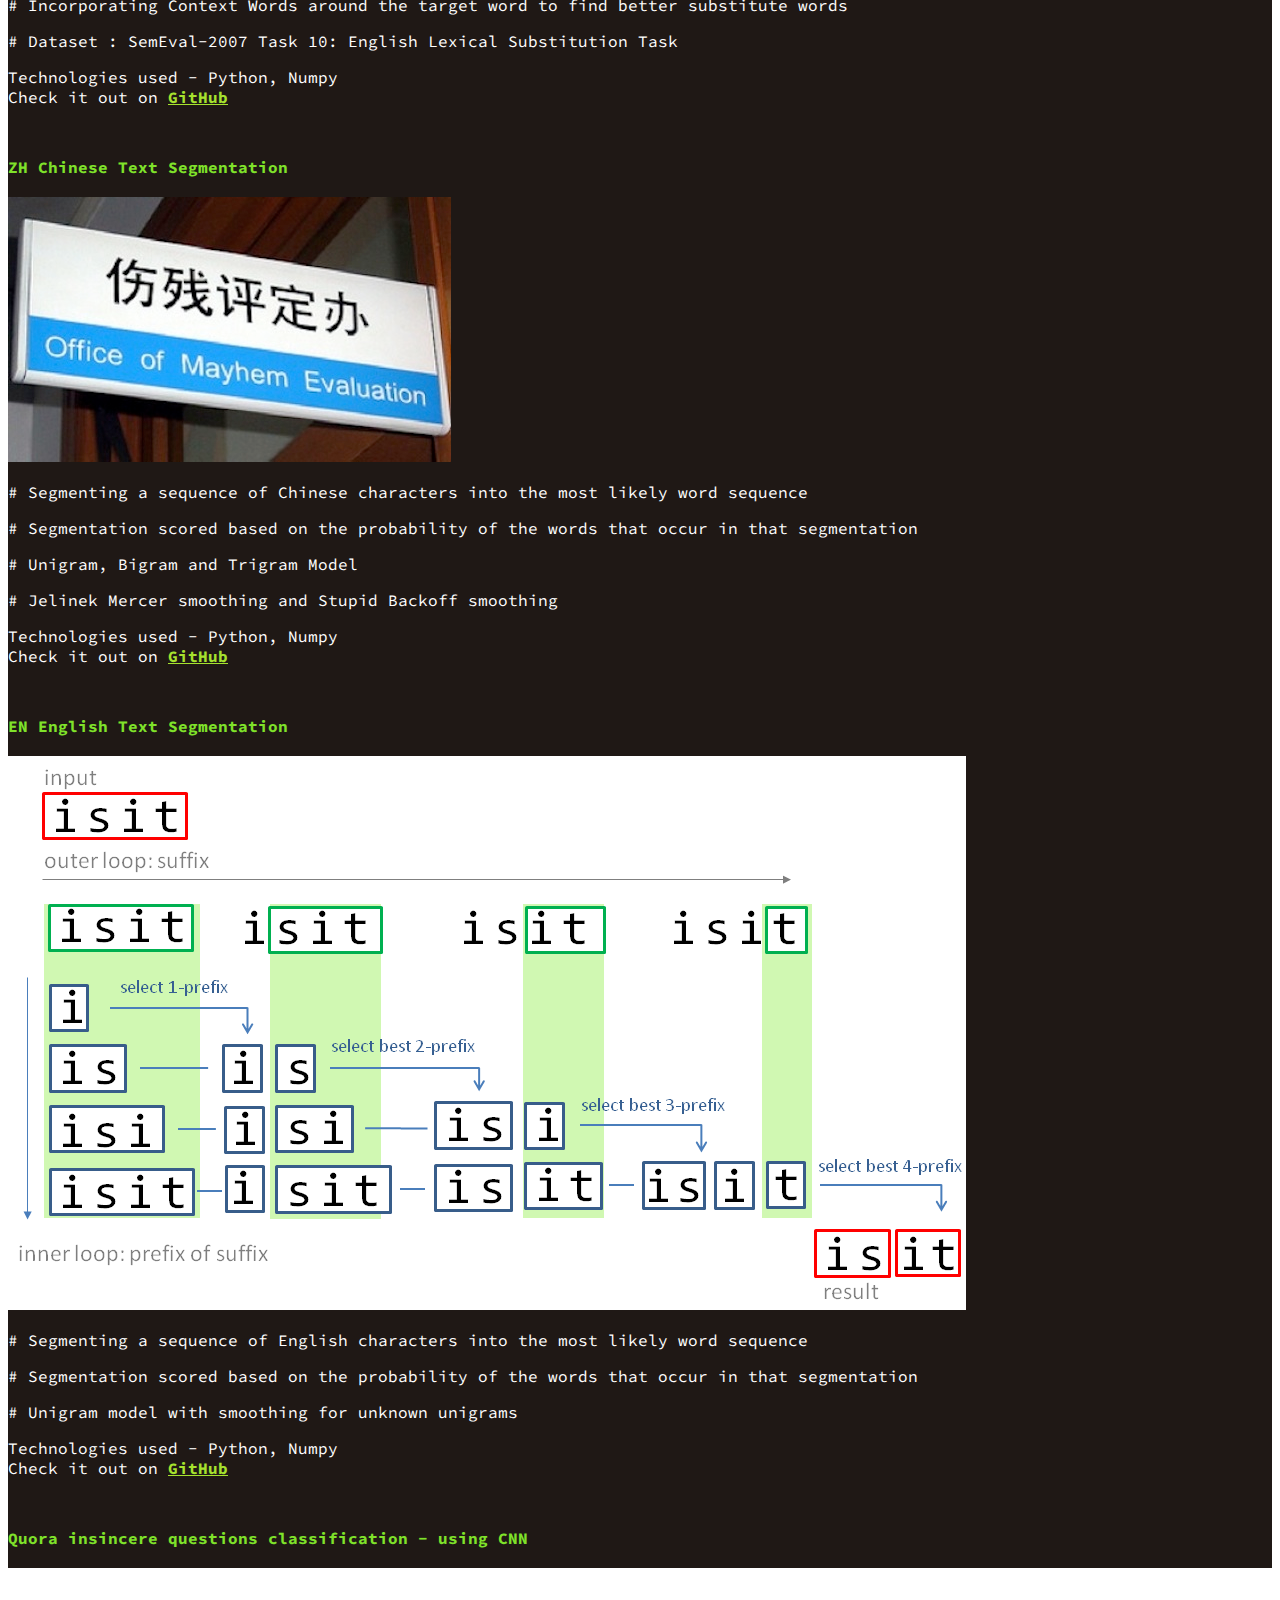
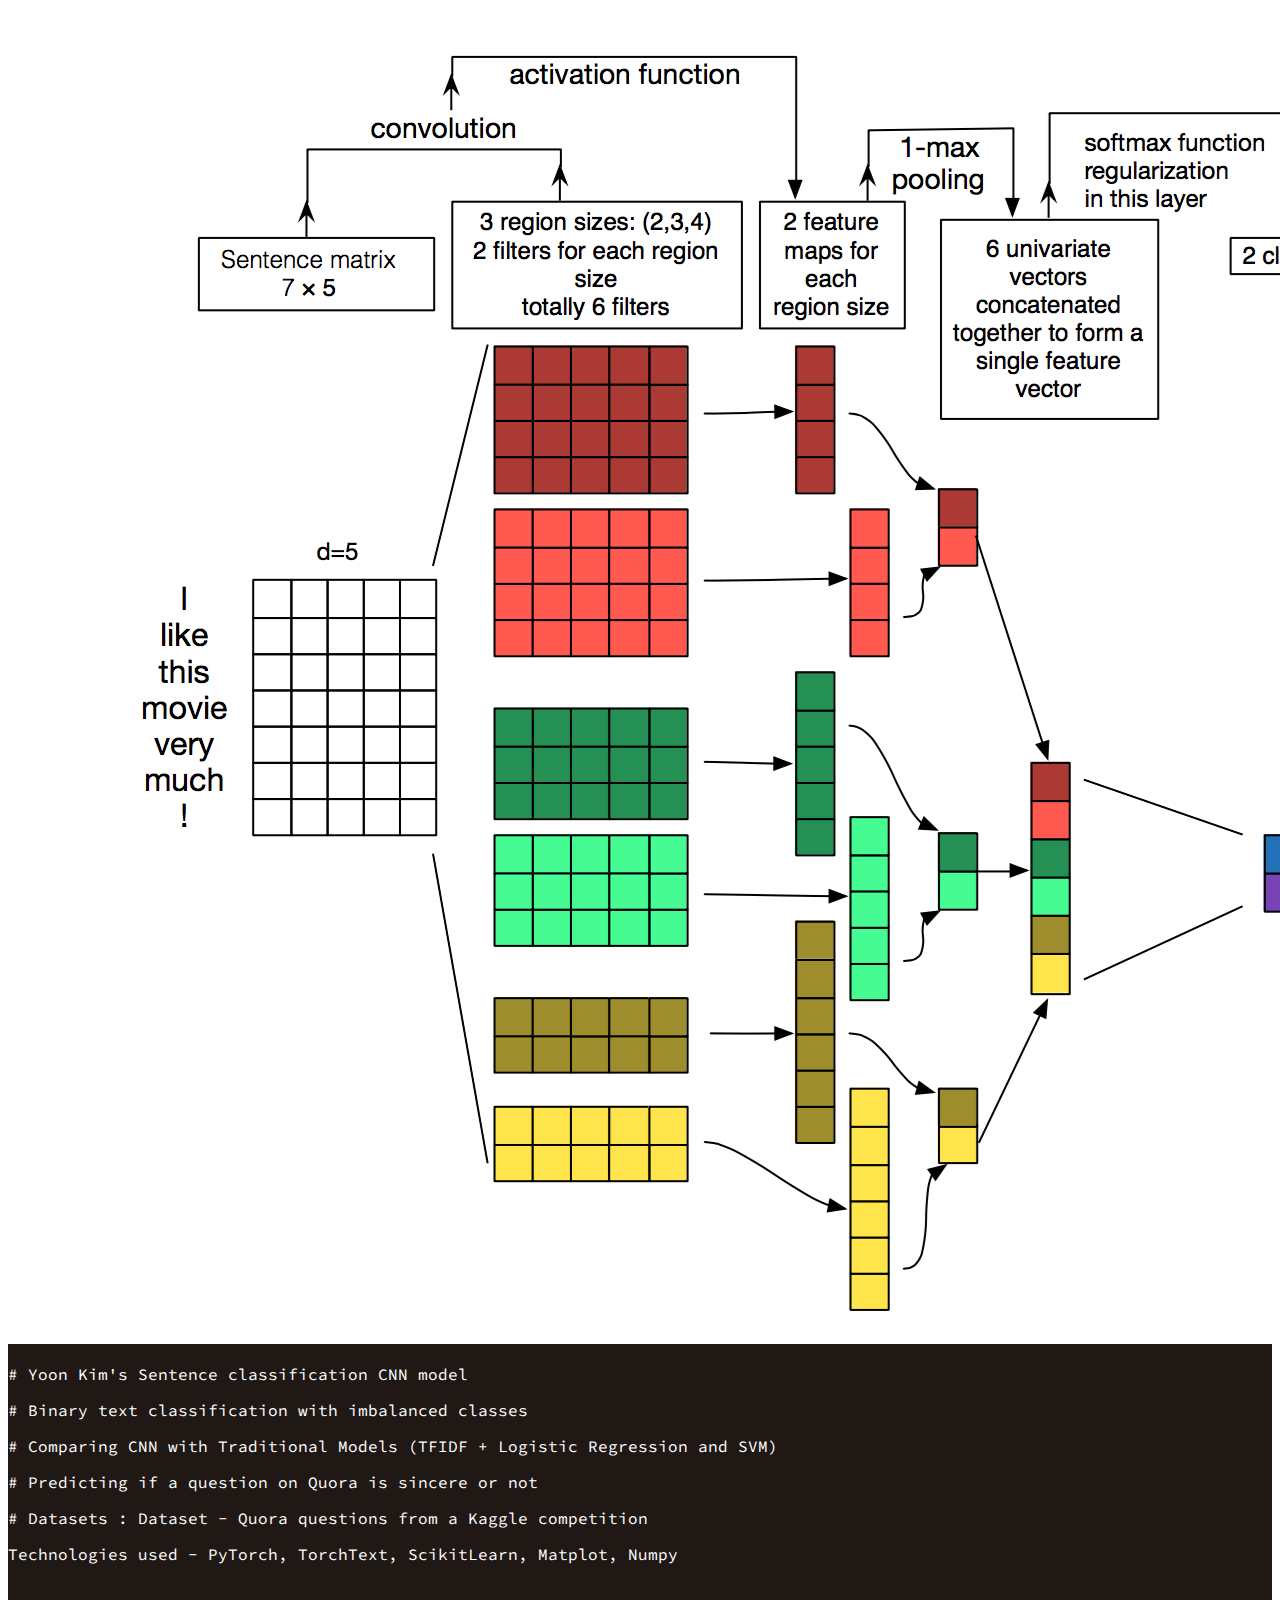
==== commit 2f590c08: "medium and resumeupdate" ====
--- a/index.html
+++ b/index.html
@@ -76,11 +76,12 @@
                 I'm <span class="highlight">Krut Patel;</span></h2>
                 <!-- <a href="http://www.pixelninjagames.in" class="image square"><img src="assets/images/pixelninjagames.png" alt="" width="100px" height="100px"/></a>  -->
                 <br/>
-                <ul class="social-icons list-inline">  
+                <ul class="social-icons list-inline">     
                     <li><a href="https://github.com/iamkrut" target="_blank"><i class="fa fa-github"></i></a></li>   
                     <li><a href="https://www.linkedin.com/in/krutpatel" target="_blank"><i class="fa fa-linkedin"></i></a></li>
                     <li><a href="https://twitter.com/krutpatel2257" target="_blank"><i class="fa fa-twitter"></i></a></li>
-                    <li class="last"><a href="mailto:krutpatel22577@gmail.com"><i class="fa fa-envelope"></i></a></li>              
+                    <li class="last"><a href="mailto:krutpatel22577@gmail.com"><i class="fa fa-envelope"></i></a></li>
+                    <li><a href="https://medium.com/@krutpatel" target="_blank"><i class="fa fa-medium"></i></a></li>              
                 </ul>
                 <br/>
                 <br/>
@@ -96,6 +97,7 @@
                 </p>
                 <div class="btns">
                     <a class="btn btn-cta-primary" href="assets/cv/krutpatel-cv.pdf" download>Download CV</a>
+                    <a class="btn btn-cta-primary" href="https://medium.com/@krutpatel">Blog</a>
                 </div>
             </div>
         </div> 
@@ -433,7 +435,7 @@
                         <p># Classifying MNIST digits using a convolutional neural network implemented in PyTorch</p>
                         <p># Developed as a part of a Medium blog post explaining CNN concepts</p>
                         <p>Technologies used - PyTorch, TorchVision, Matplot, Numpy
-                        <p>Blog post <a href="https://medium.com/@krutpatel/convolution-neural-networks-a-beginners-guide-implementing-a-mnist-hand-written-digit-8aa60330d022" target="_blank"><i class="fa fa-medium"></i> Medium</a>
+                        <p>Blog post <a href="https://towardsdatascience.com/mnist-handwritten-digits-classification-using-a-convolutional-neural-network-cnn-af5fafbc35e9" target="_blank"><i class="fa fa-medium"></i> Medium</a>
                         <br/>Check it out on <a href="https://github.com/iamkrut/MNIST_handwriting_classification" target="_blank"><i class="fa fa-github"></i> GitHub</a></p>
                     </div>
                 </div>
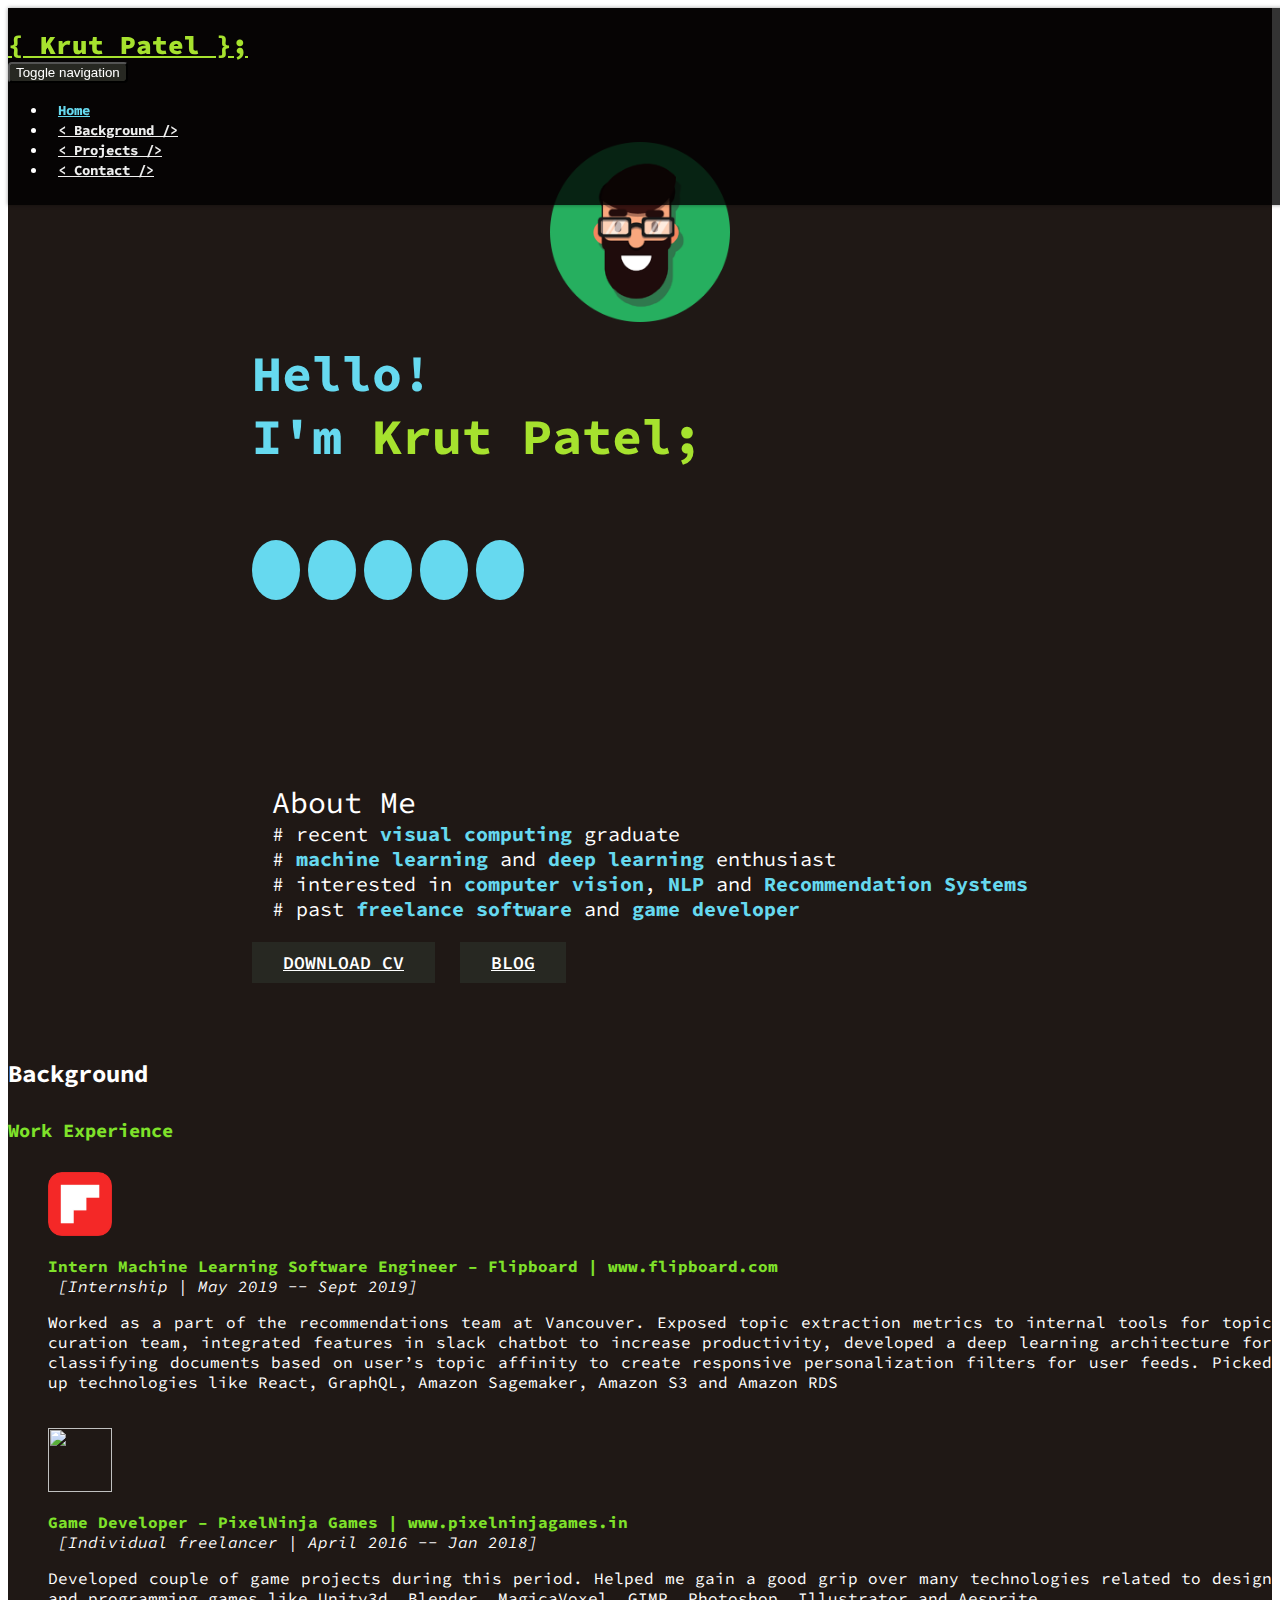
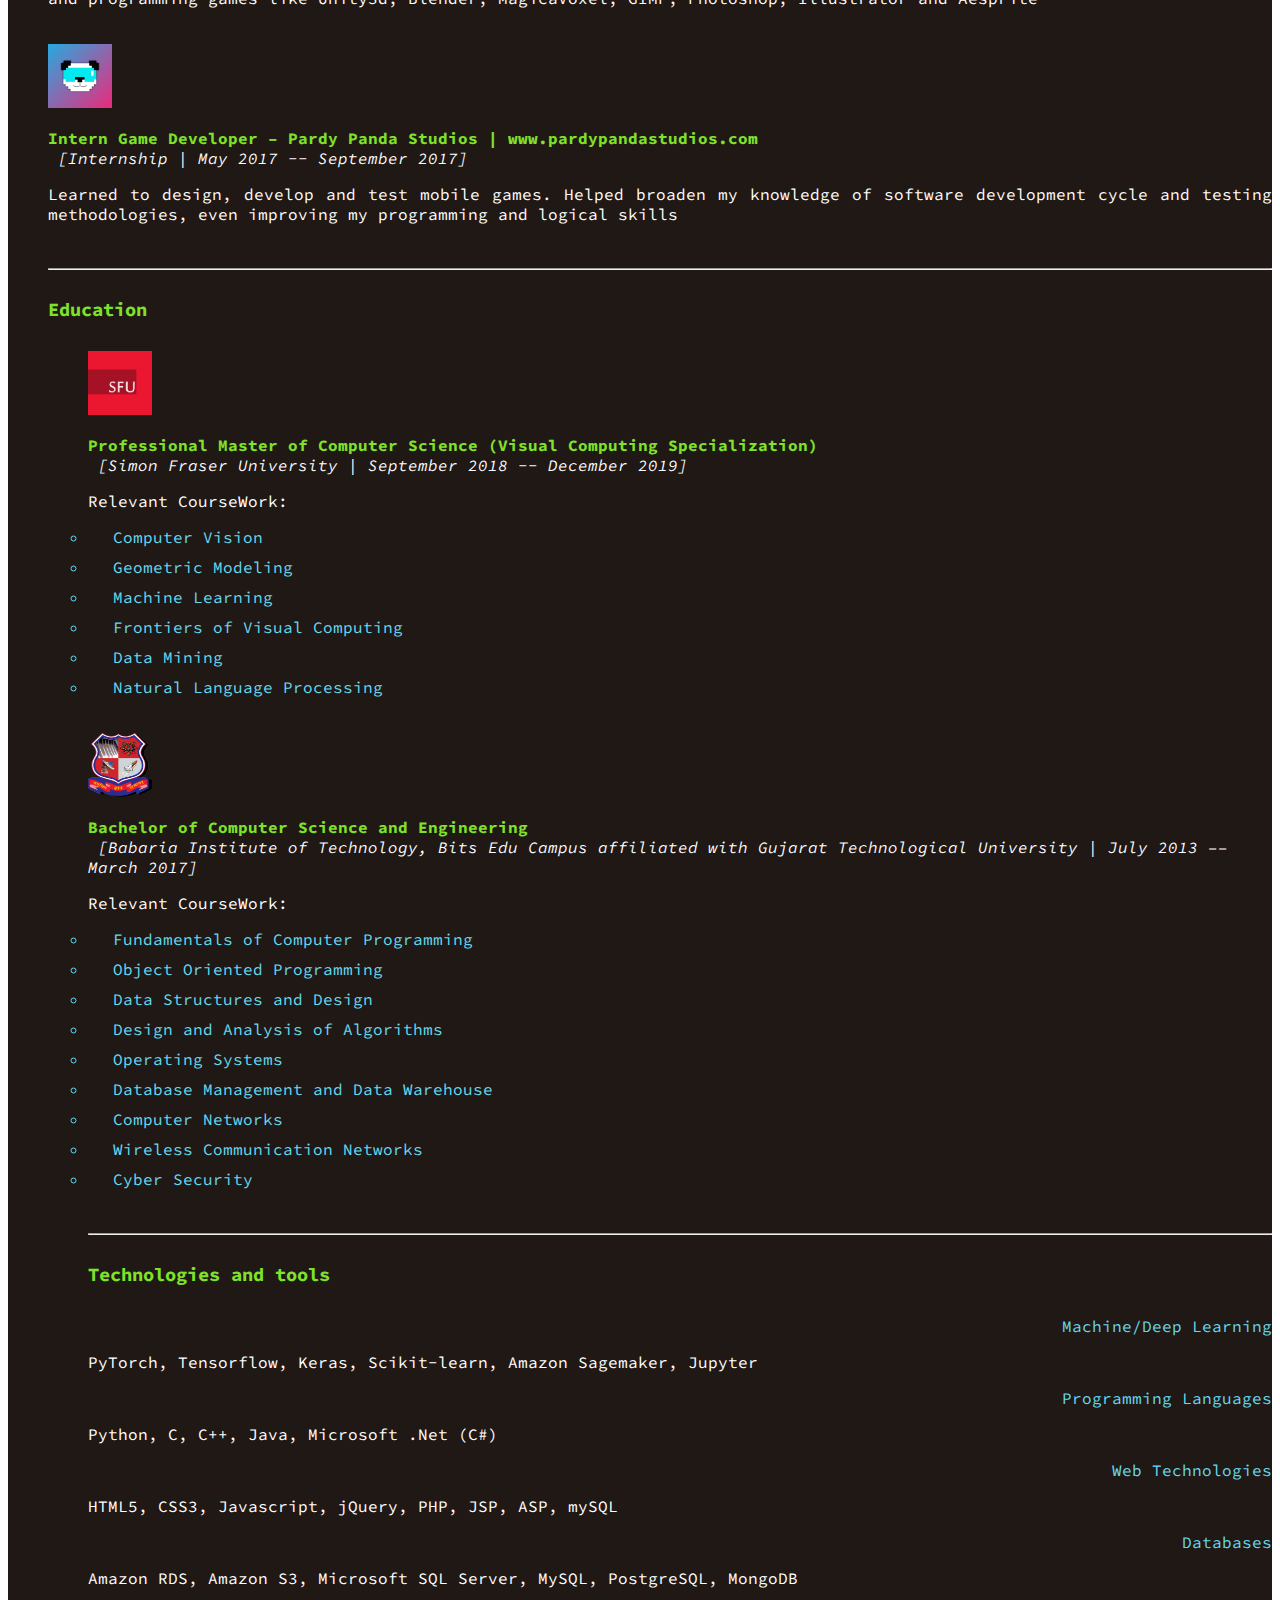
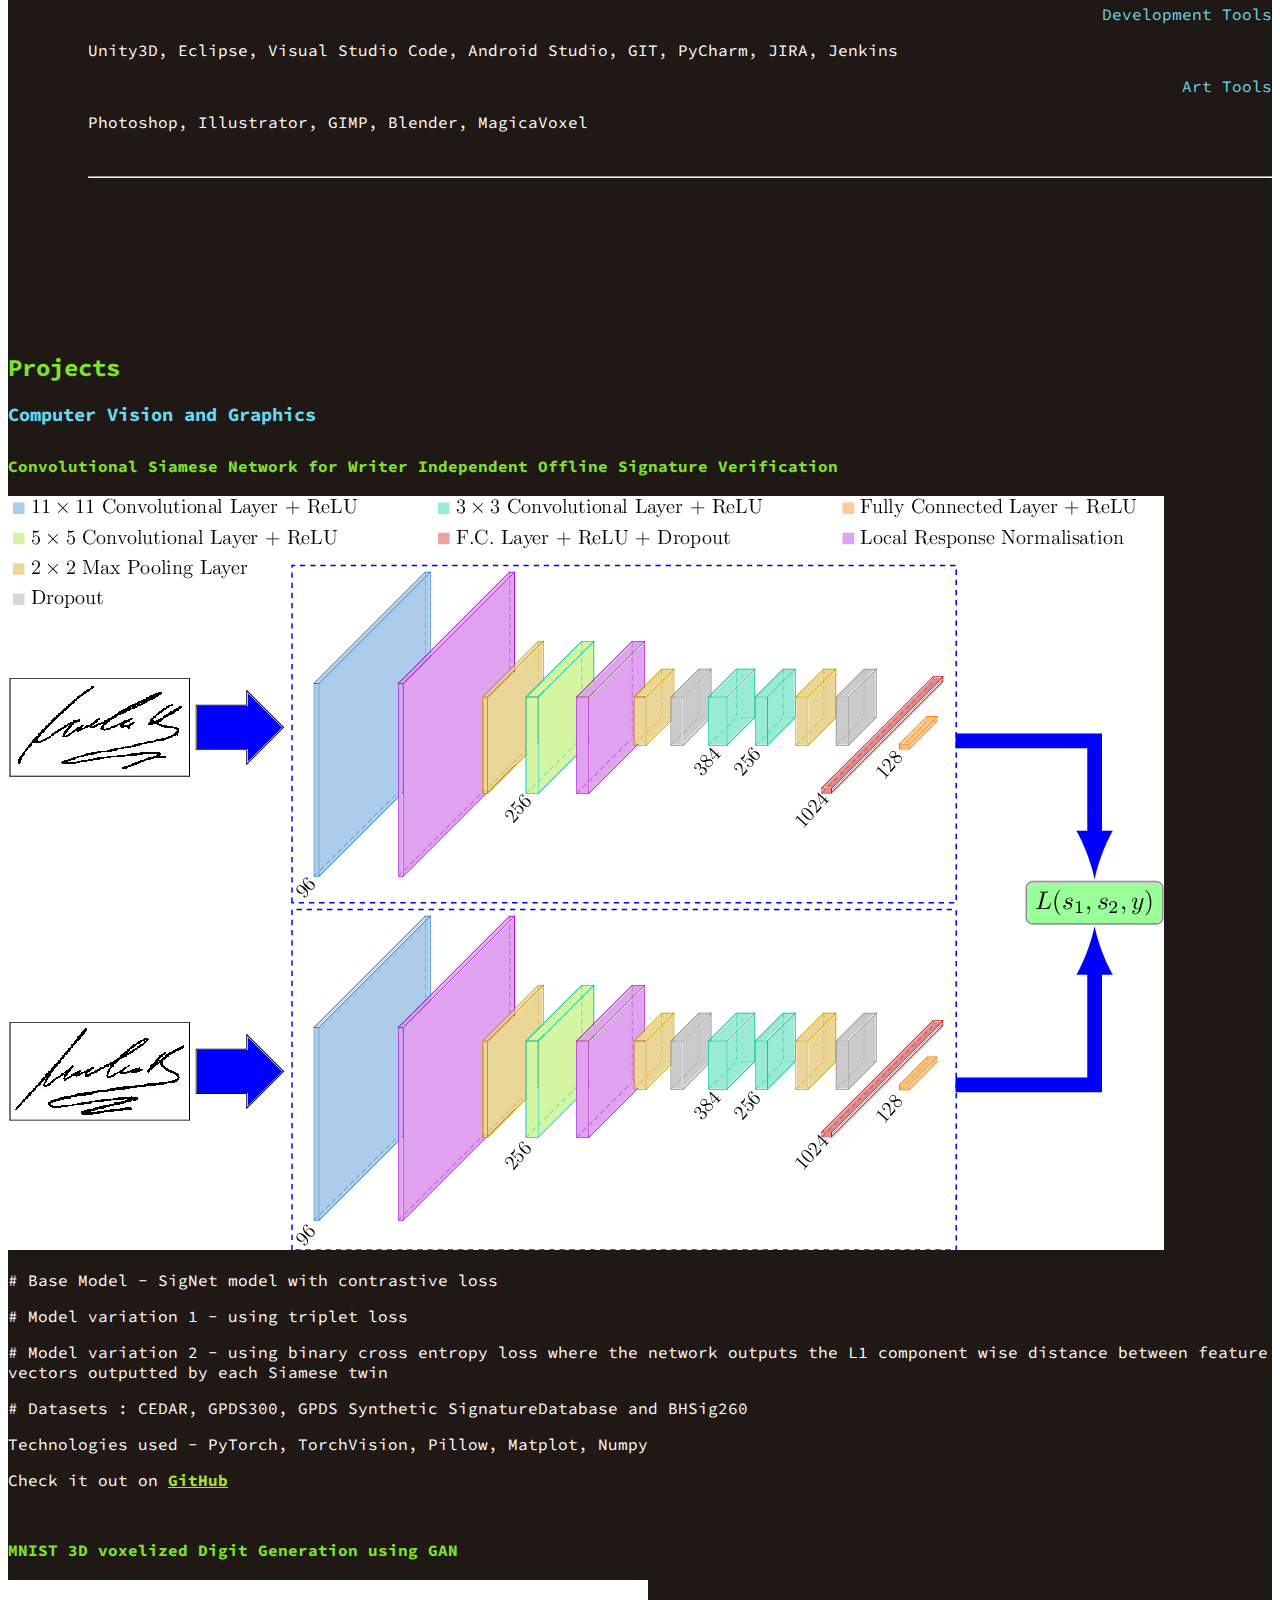
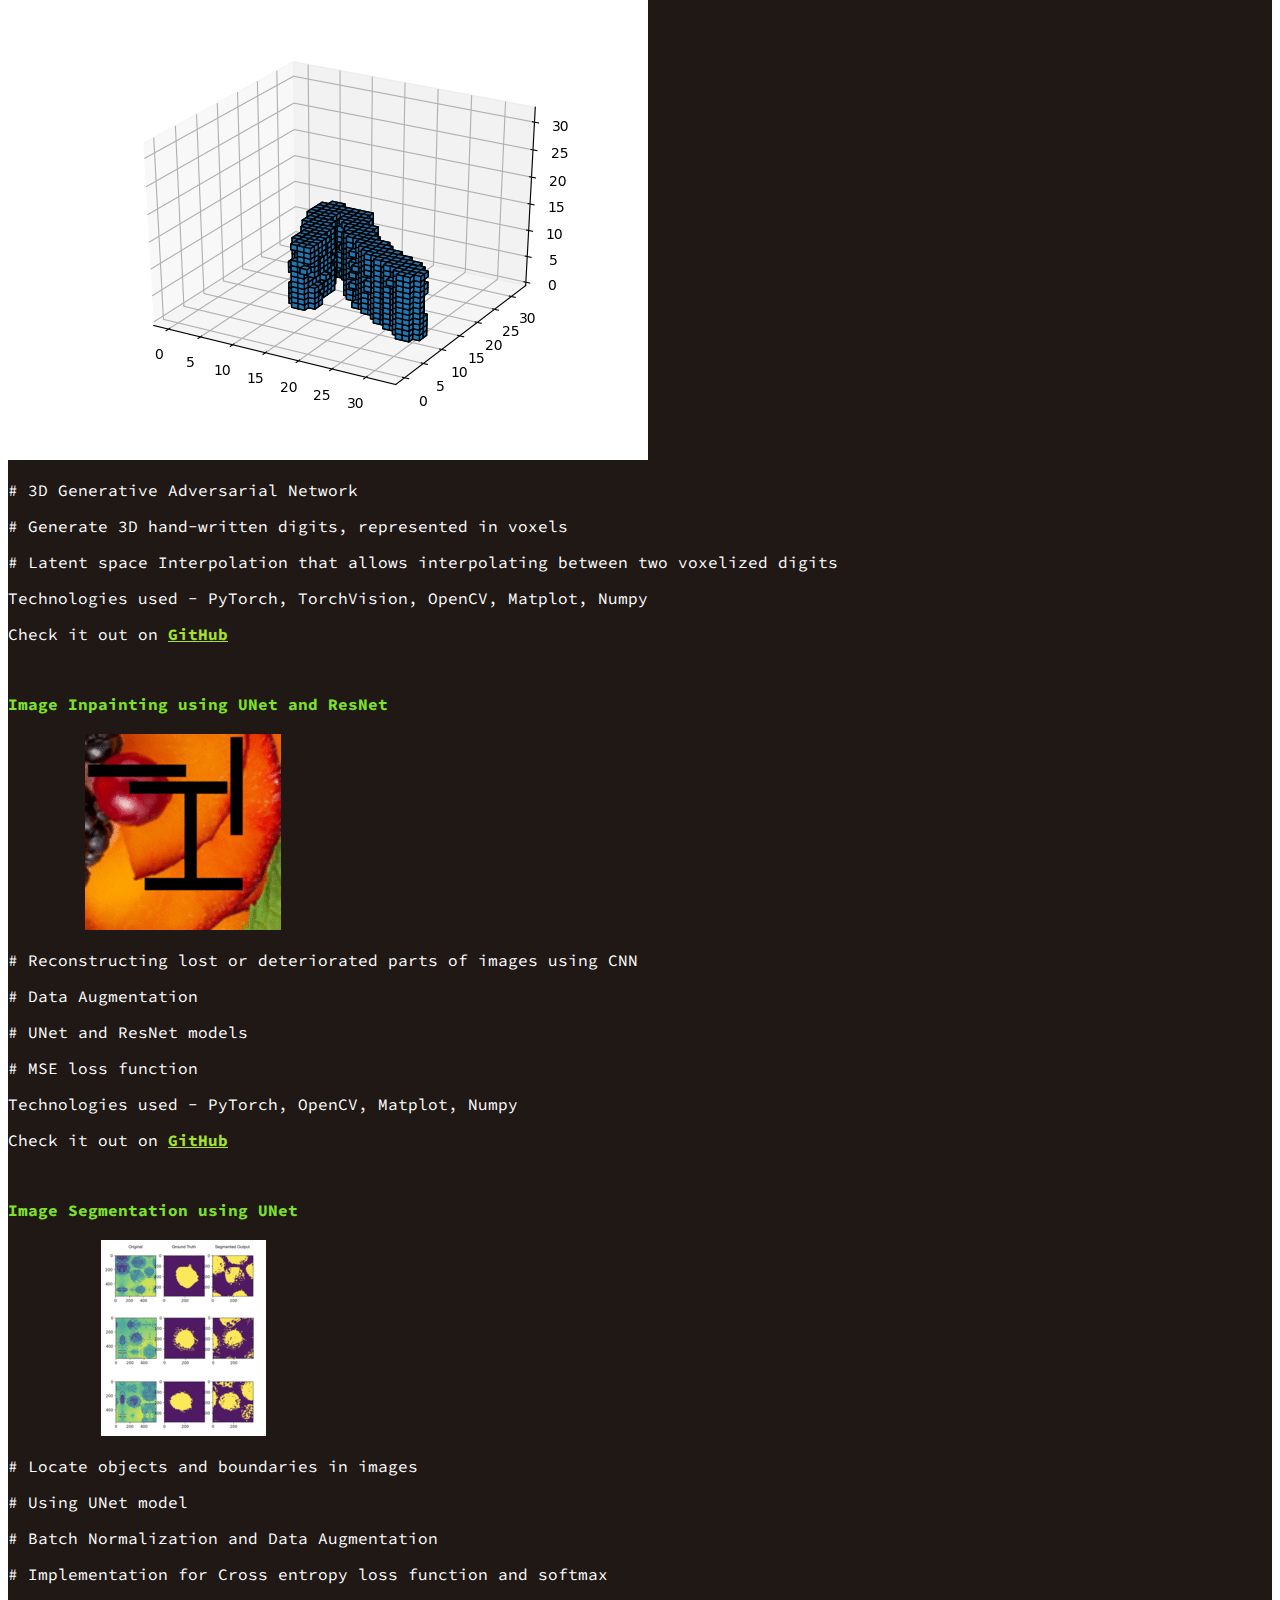
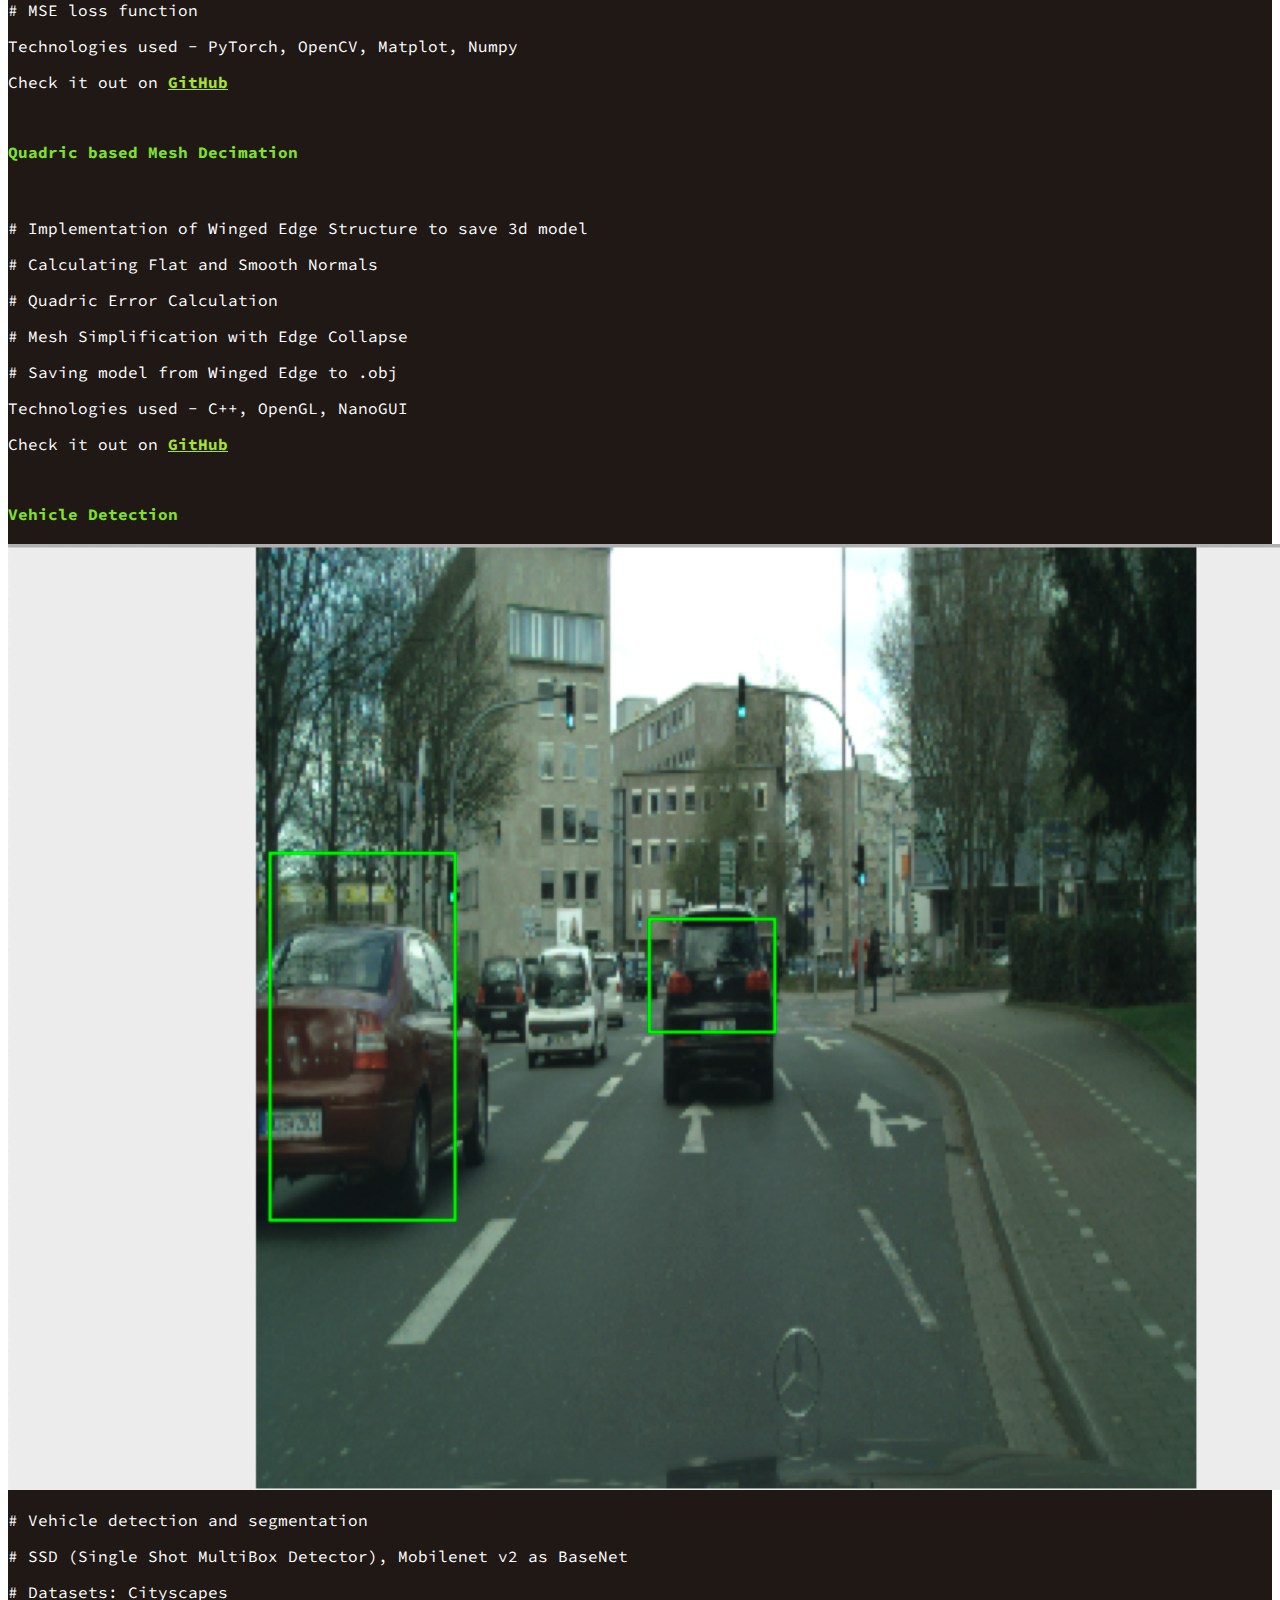
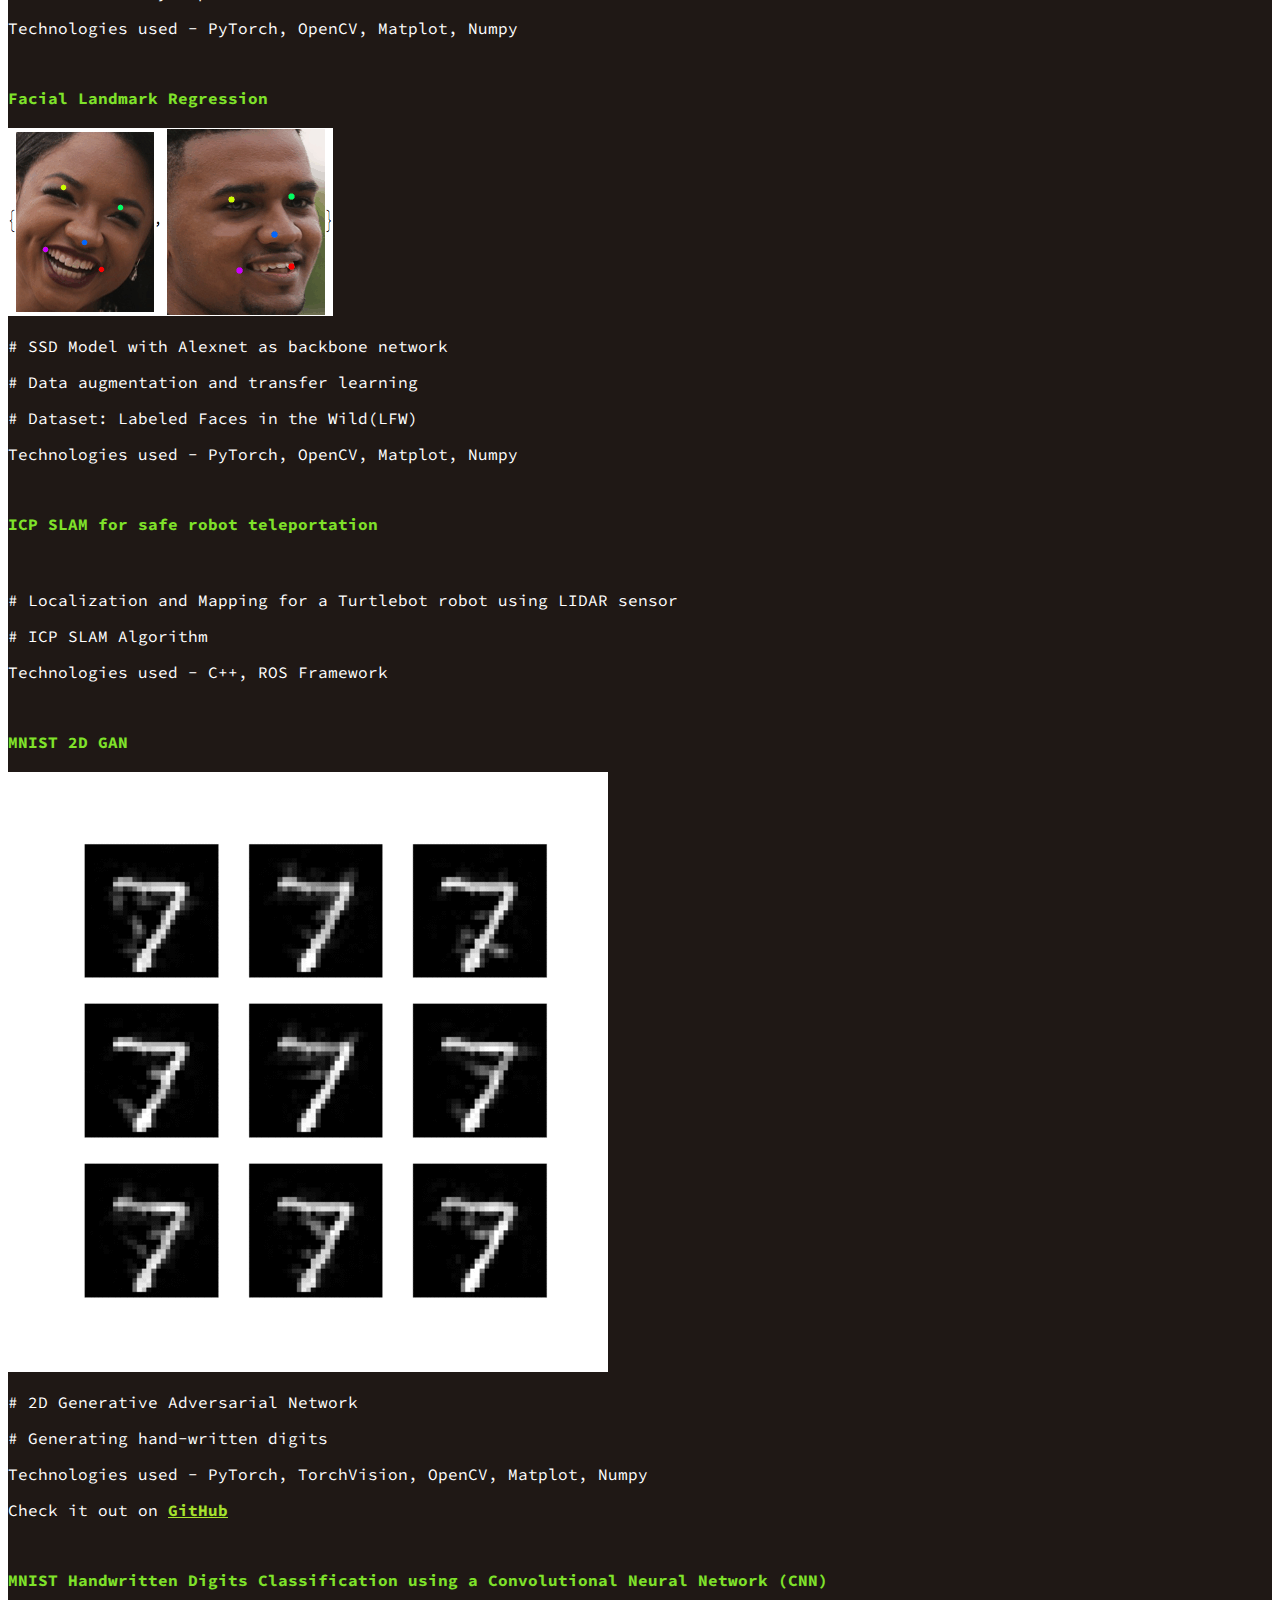
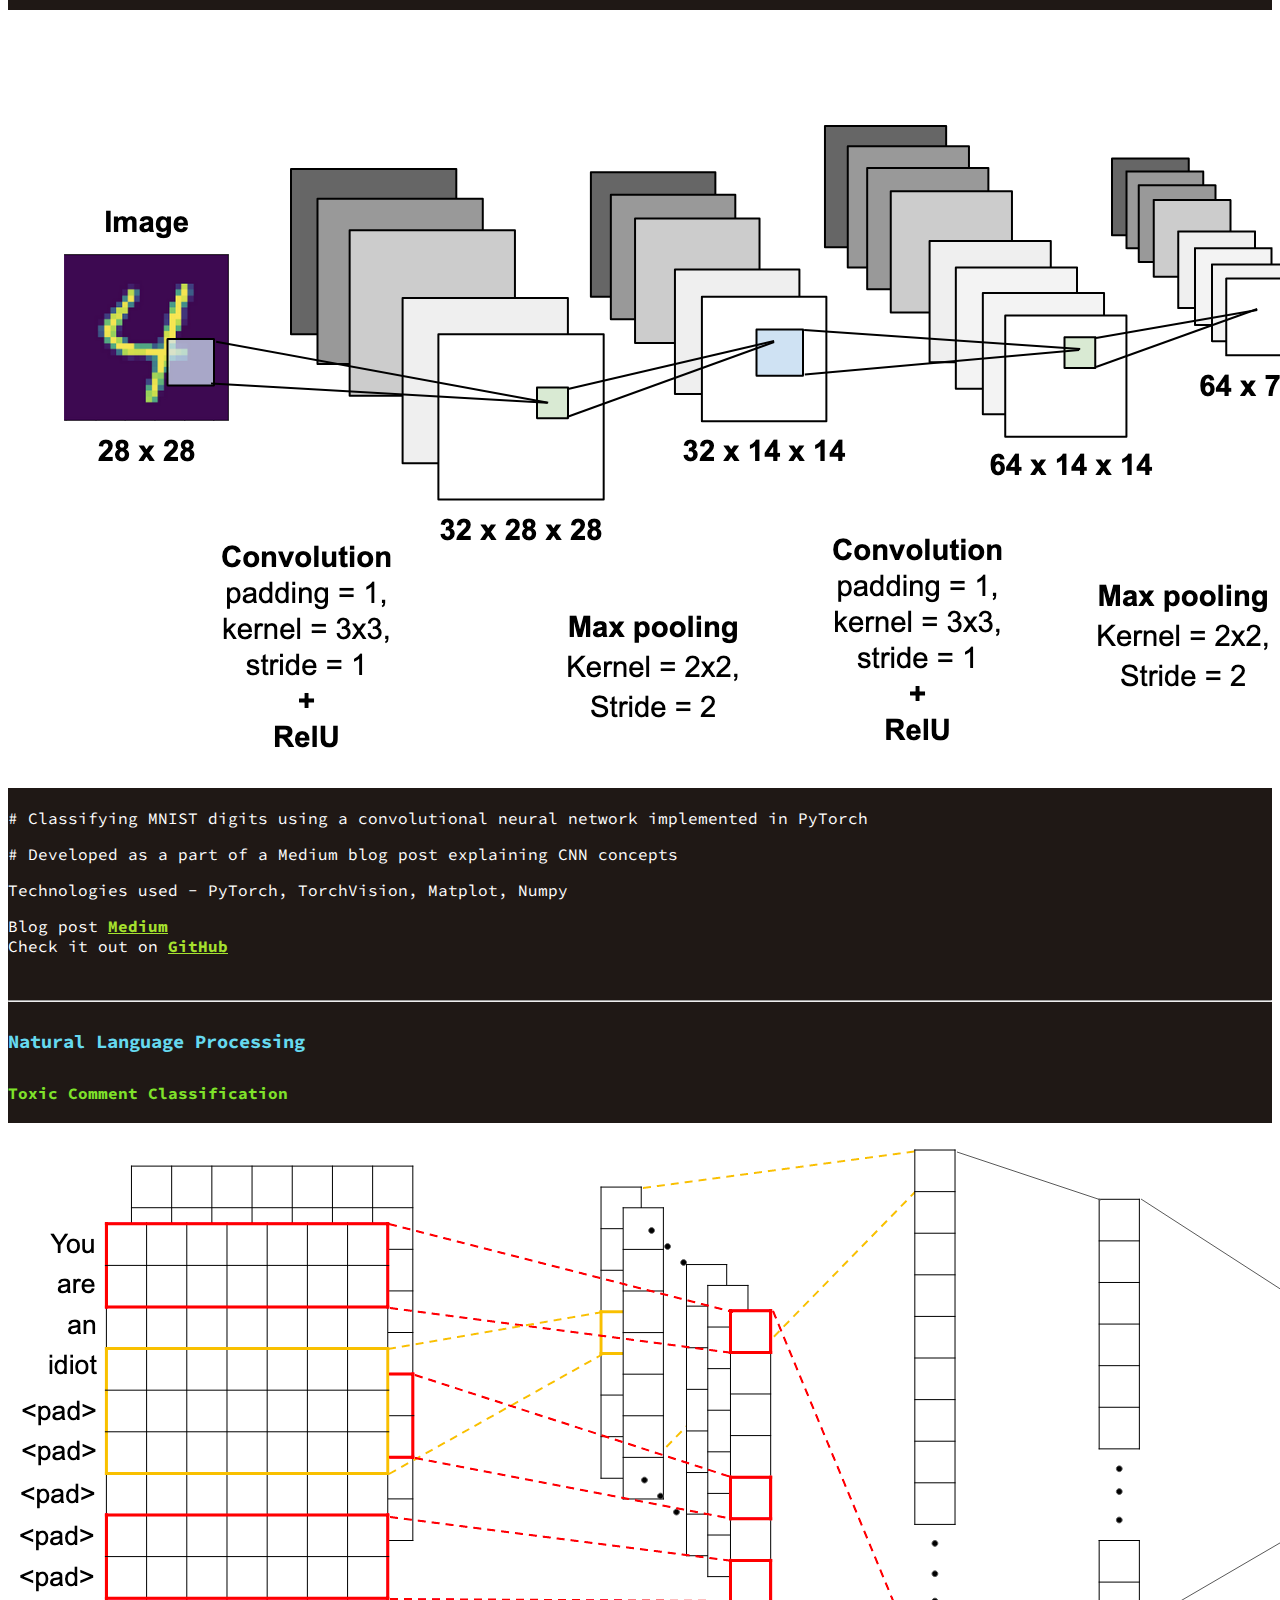
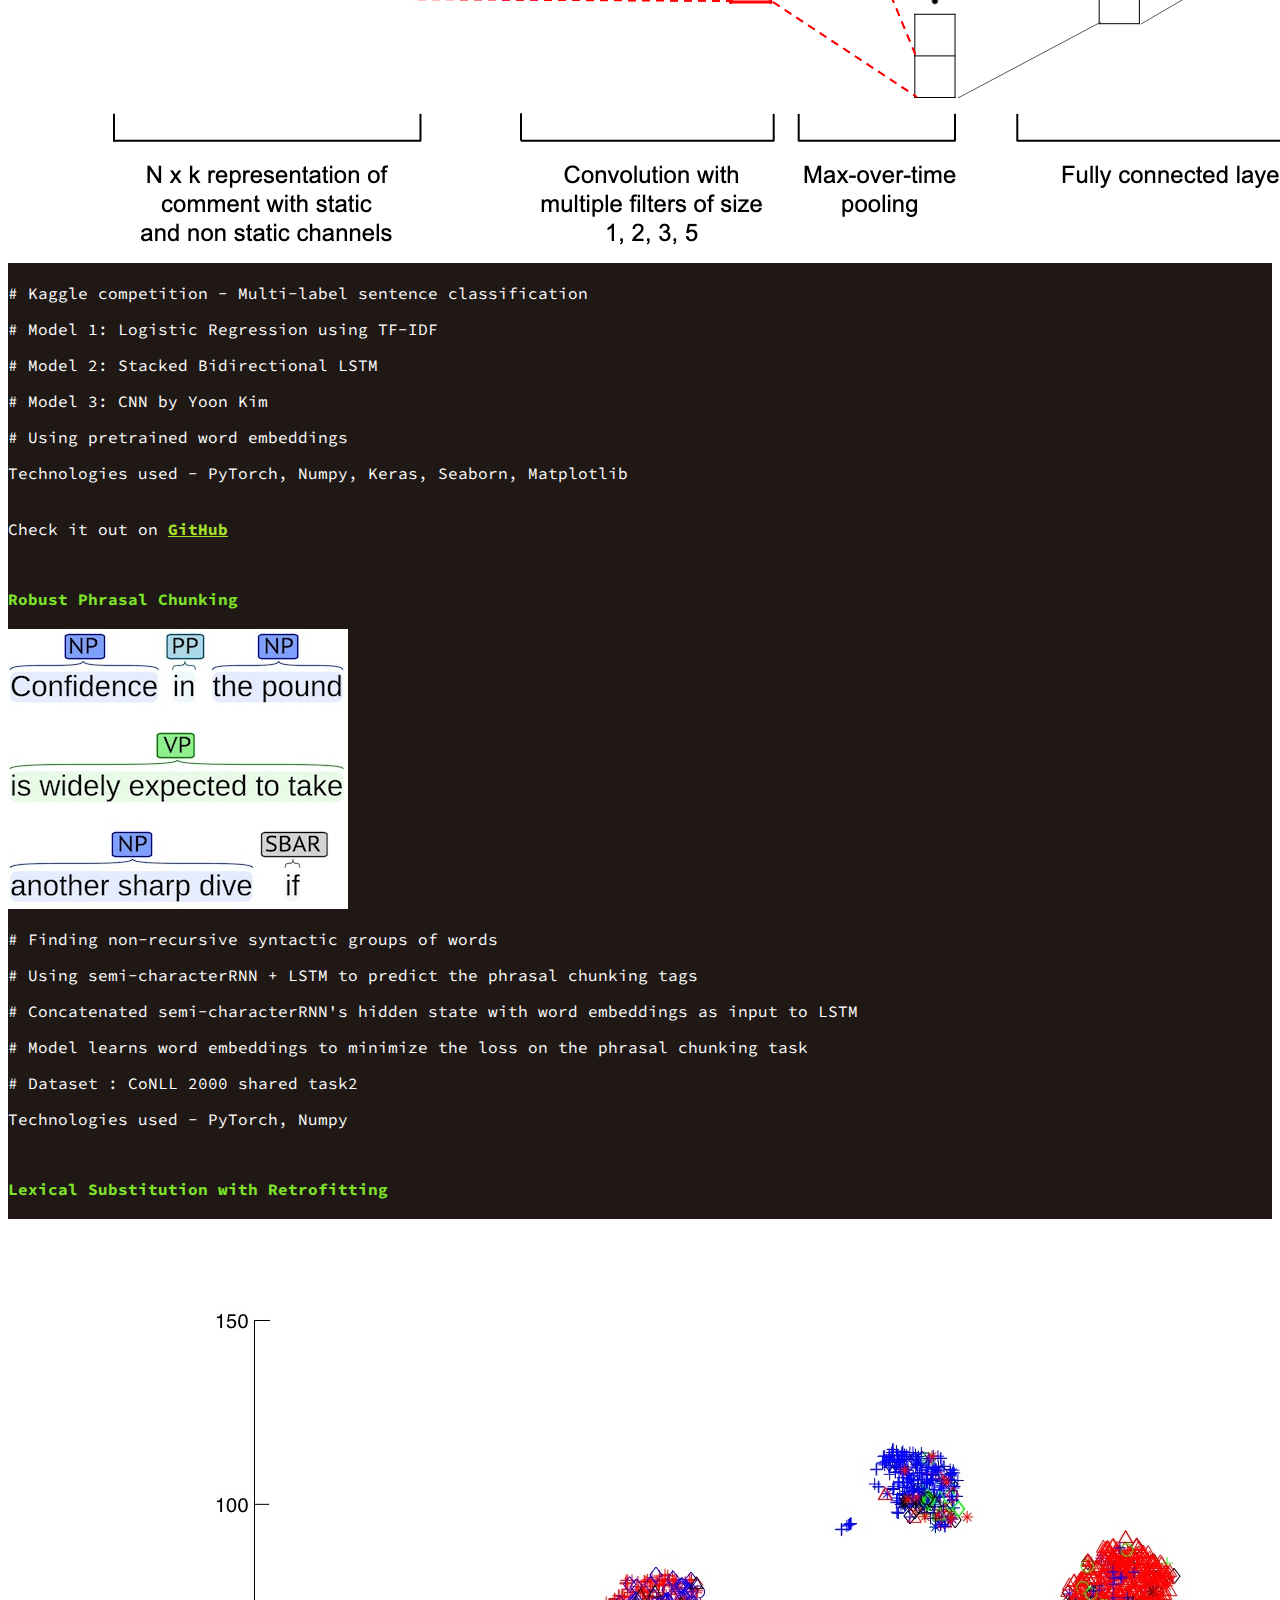
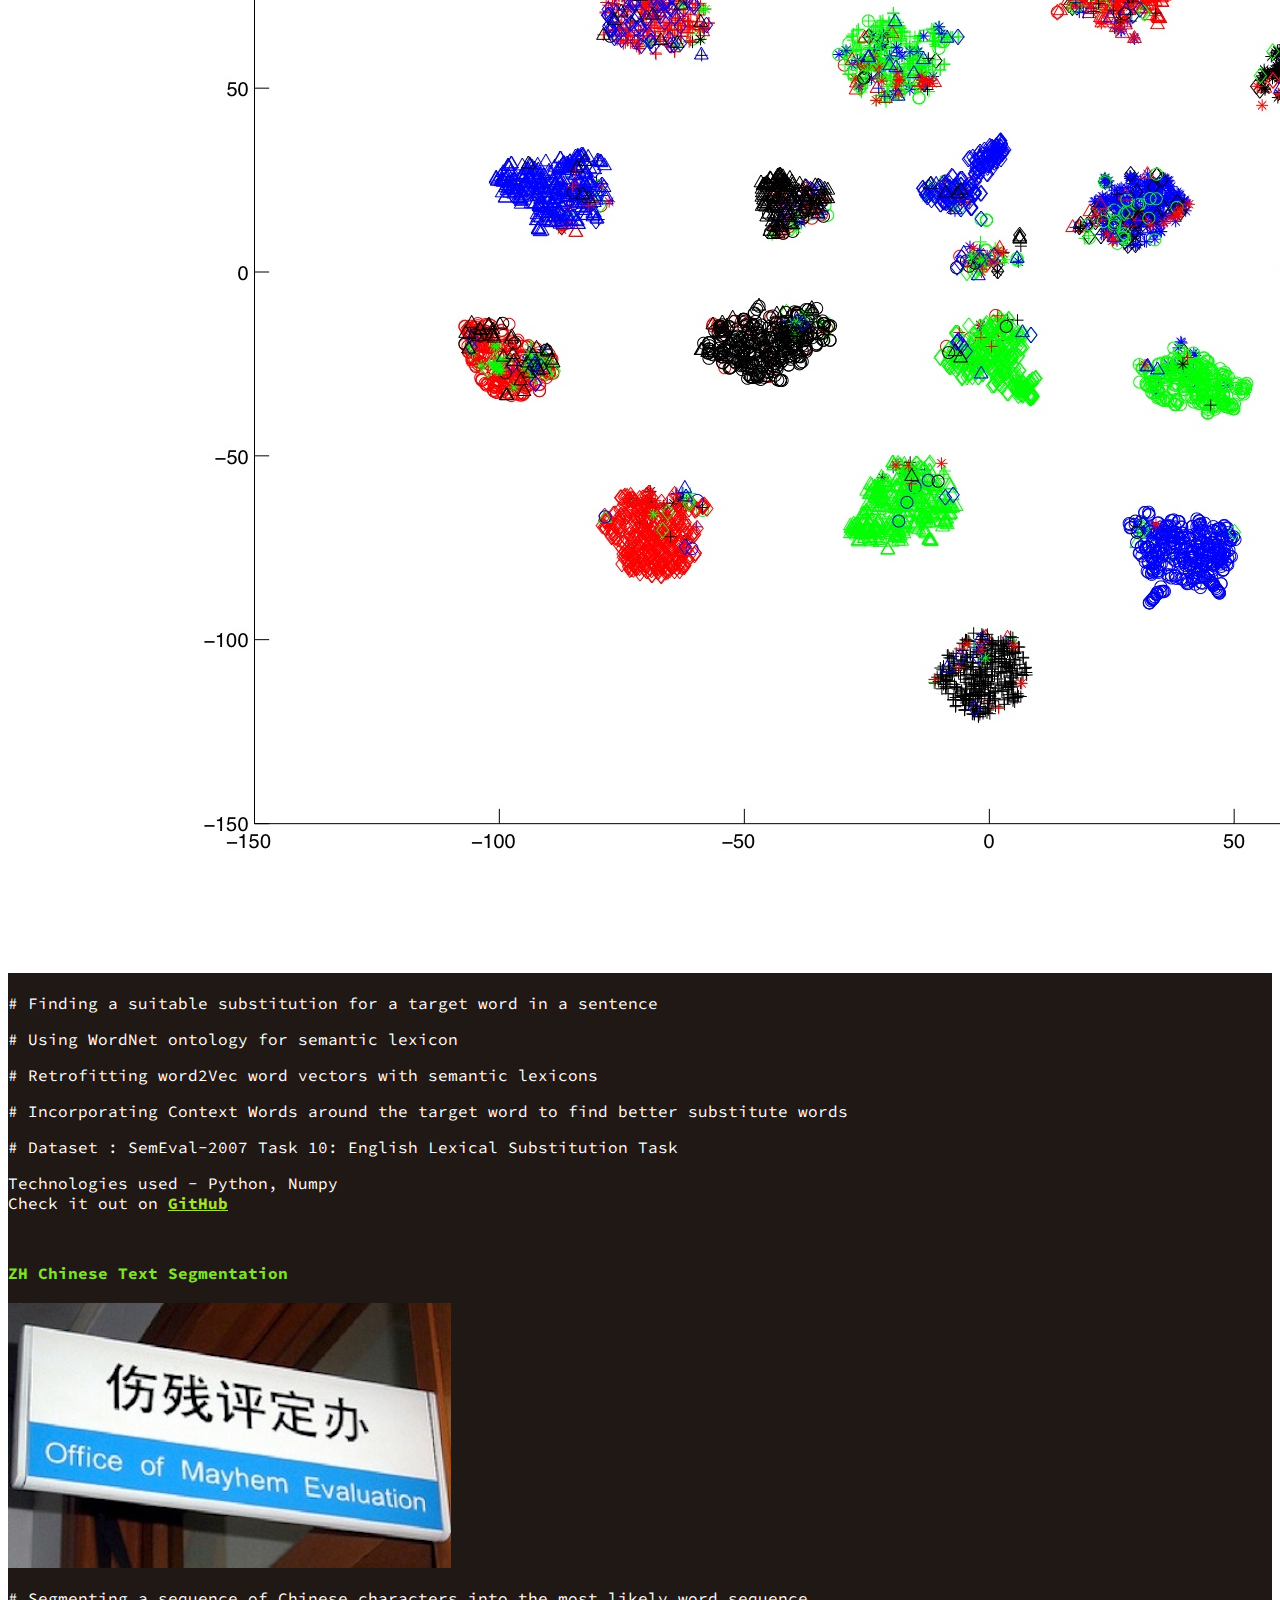
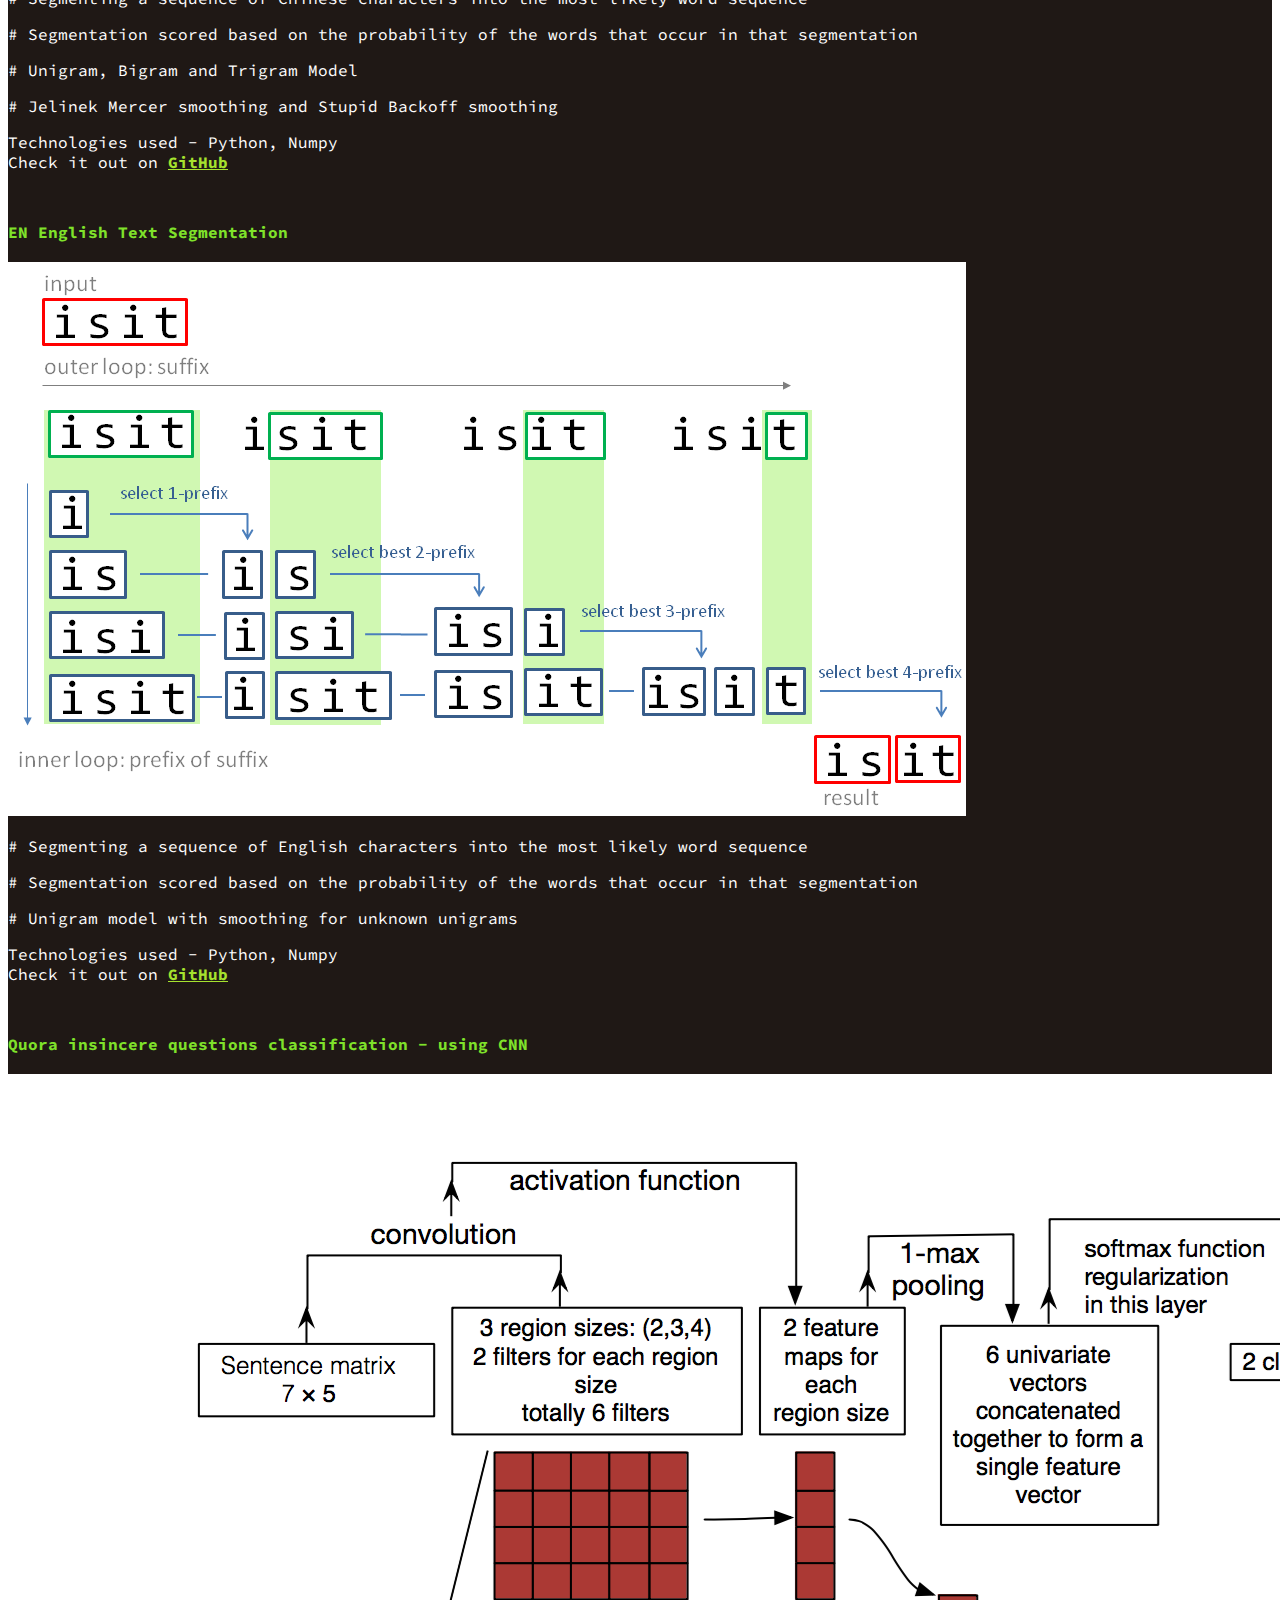
==== commit 5df7d70b: "adding predicting future sales and toxic comment classification projects" ====
--- a/index.html
+++ b/index.html
@@ -446,6 +446,23 @@
             <!-- NLP -->
                 <h3 class="sub-title">Natural Language Processing</h3>
                 <div class="project-row container">
+                    <h4 class="title text-left">Toxic Comment Classification</h4>
+                    <div class="col-sm-4">
+                        <div class="embed-responsive embed-responsive-16by9">
+                            <img class="embed-responsive-item" src="assets/projects/toxic.png" alt="" />
+                        </div>
+                    </div>
+                    <div class="col-sm-8">
+                        <p># Kaggle competition - Multi-label sentence classification</p>
+                        <p># Model 1: Logistic Regression using TF-IDF</p>
+                        <p># Model 2: Stacked Bidirectional LSTM</p>
+                        <p># Model 3: CNN by Yoon Kim</p>
+                        <p># Using pretrained word embeddings</p>
+                        <p>Technologies used - PyTorch, Numpy, Keras, Seaborn, Matplotlib</p>      
+                        <br/>Check it out on <a href="https://github.com/iamkrut/Toxic-Comment-Classification" target="_blank"><i class="fa fa-github"></i> GitHub</a></p>                        
+                    </div>
+                </div>
+                <div class="project-row container">
                     <h4 class="title text-left">Robust Phrasal Chunking</h4>
                     <div class="col-sm-4">
                         <div class="embed-responsive embed-responsive-16by9">
@@ -458,7 +475,7 @@
                         <p># Concatenated semi-characterRNN's hidden state with word embeddings as input to LSTM</p>
                         <p># Model learns word embeddings to minimize the loss on the phrasal chunking task </p>
                         <p># Dataset : CoNLL 2000 shared task2</p>
-                        <p>Technologies used - PyTorch, Numpy</p>                        
+                        <p>Technologies used - PyTorch, Numpy</p>             
                     </div>
                 </div>
                 <div class="project-row container">
@@ -523,8 +540,30 @@
                         <p># Predicting if a question on Quora is sincere or not</p>
                         <p># Datasets : Dataset - Quora questions from a Kaggle competition</p>
                         <p>Technologies used - PyTorch, TorchText, ScikitLearn, Matplot, Numpy</p>
-                    </div>
-                </div>
+                        <br/>Check it out on <a href="https://github.com/iamkrut/Predict-Future-Sales" target="_blank"><i class="fa fa-github"></i> GitHub</a></p>                                                
+                    </div>
+                </div>
+            <br/>
+            <hr/>
+            <br/>
+            <!-- TSF -->
+            <h3 class="sub-title">Time Series Forecasting</h3>
+            <div class="project-row container">
+                <h4 class="title text-left">Predict Future Sales</h4>
+                <div class="col-sm-4">
+                    <div class="embed-responsive embed-responsive-16by9">
+                        <img class="embed-responsive-item" src="assets/projects/futuresales.png" alt="" />
+                    </div>
+                </div>
+                <div class="col-sm-8">
+                    <p># Kaggle competition - Time series problem</p>
+                    <p># Dataset with two years of item sales count for various stores across Russia.F</p>
+                    <p># Predicting item sales for the next month.</p>
+                    <p># Exploratory Data Analysis, Clustering and Feature Extraction</p>
+                    <p># Using Stacked LSTM, XGBoost and LSTM Autoencoder</p>
+                    <p>Technologies used - PyTorch, Numpy, Keras, Scikit-Learn, Plotly, Matplotlib</p>                        
+                </div>
+            </div>
             <br/>
             <hr/>
             <br/>
